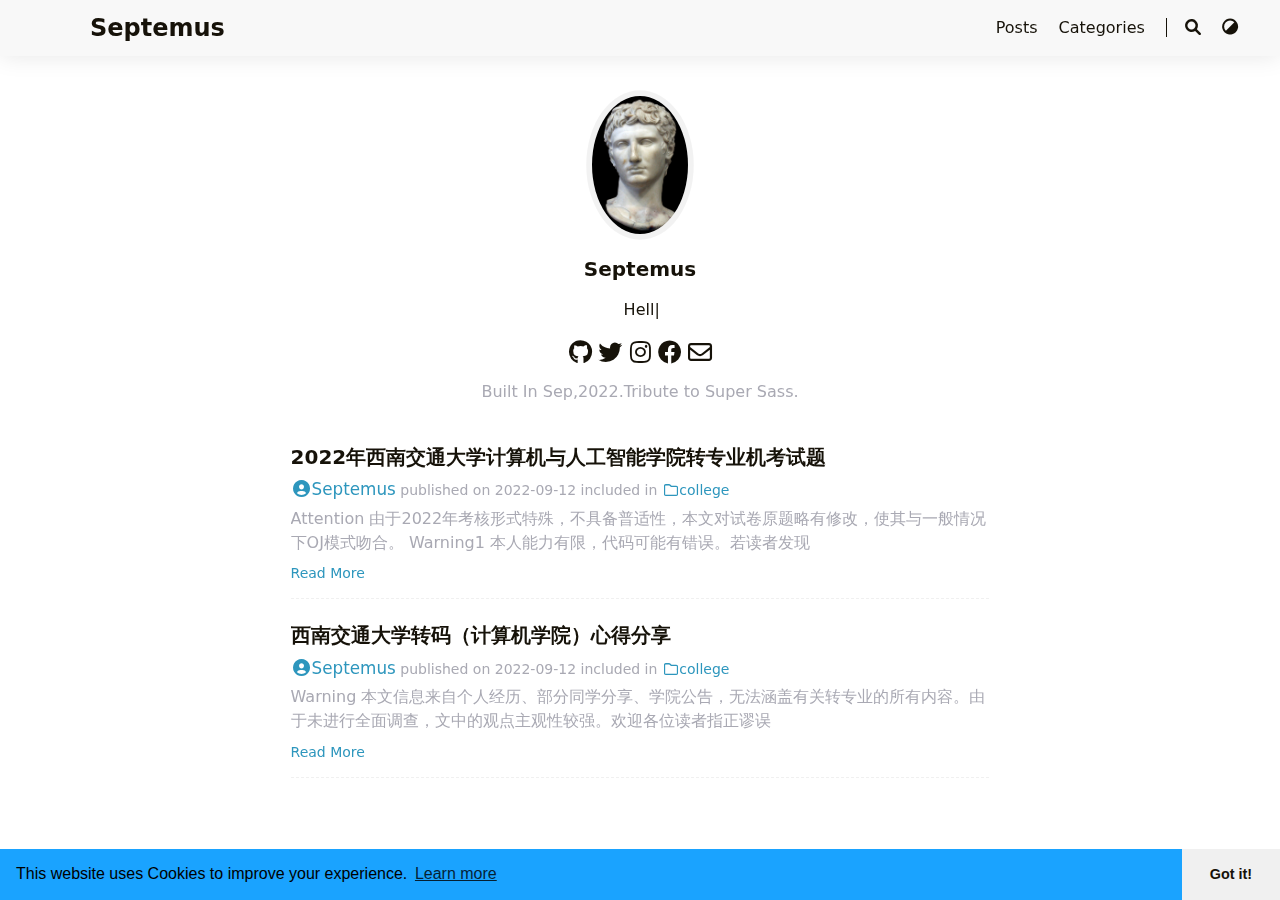
==== index.html @ 835632a3 "1" ====
<!DOCTYPE html>
<html lang="en">
    <head>
	<meta name="generator" content="Hugo 0.109.0">
        <meta charset="utf-8">
        <meta name="viewport" content="width=device-width, initial-scale=1">
        <meta name="robots" content="noodp" />
        <title>Septemus&#39;s Blog</title><meta name="Description" content="This is my cool site"><meta property="og:title" content="Septemus&#39;s Blog" />
<meta property="og:description" content="This is my cool site" />
<meta property="og:type" content="website" />
<meta property="og:url" content="http://example.org/" /><meta property="og:image" content="http://example.org/logo.png"/><meta property="og:site_name" content="Septemus" />
<meta name="twitter:card" content="summary_large_image"/>
<meta name="twitter:image" content="http://example.org/logo.png"/>

<meta name="twitter:title" content="Septemus&#39;s Blog"/>
<meta name="twitter:description" content="This is my cool site"/>
<meta name="application-name" content="My cool site">
<meta name="apple-mobile-web-app-title" content="My cool site"><meta name="theme-color" content="#ffffff"><meta name="msapplication-TileColor" content="#da532c"><link rel="shortcut icon" type="image/x-icon" href="/favicon.ico" />
        <link rel="icon" type="image/png" sizes="32x32" href="/favicon-32x32.png">
        <link rel="icon" type="image/png" sizes="16x16" href="/favicon-16x16.png"><link rel="apple-touch-icon" sizes="180x180" href="/apple-touch-icon.png"><link rel="mask-icon" href="/safari-pinned-tab.svg" color="#5bbad5"><link rel="manifest" href="/site.webmanifest"><link rel="canonical" href="http://example.org/" /><link rel="alternate" href="/index.xml" type="application/rss+xml" title="Septemus&#39;s Blog">
    <link rel="feed" href="/index.xml" type="application/rss+xml" title="Septemus&#39;s Blog"><link rel="stylesheet" href="/css/style.min.css"><link rel="preload" href="/lib/fontawesome-free/all.min.css" as="style" onload="this.onload=null;this.rel='stylesheet'">
        <noscript><link rel="stylesheet" href="/lib/fontawesome-free/all.min.css"></noscript><link rel="preload" href="/lib/animate/animate.min.css" as="style" onload="this.onload=null;this.rel='stylesheet'">
        <noscript><link rel="stylesheet" href="/lib/animate/animate.min.css"></noscript><script type="application/ld+json">
    {
        "@context": "http://schema.org",
        "@type": "WebSite",
        "url": "http:\/\/example.org\/","inLanguage": "en","author": {
                "@type": "Person",
                "name": "Septemus"
            },"description": "This is my cool site","name": "Septemus's Blog"
    }
    </script></head>
    <body data-header-desktop="fixed" data-header-mobile="auto"><script type="text/javascript">(window.localStorage && localStorage.getItem('theme') ? localStorage.getItem('theme') === 'dark' : ('auto' === 'auto' ? window.matchMedia('(prefers-color-scheme: dark)').matches : 'auto' === 'dark')) && document.body.setAttribute('theme', 'dark');</script>

        <div id="mask"></div><div class="wrapper"><header class="desktop" id="header-desktop">
    <div class="header-wrapper">
        <div class="header-title">
            <a href="/" title="Septemus&#39;s Blog">Septemus</a>
        </div>
        <div class="menu">
            <div class="menu-inner"><a class="menu-item" href="/posts/"> Posts </a><a class="menu-item" href="/categories/"> Categories </a><span class="menu-item delimiter"></span><span class="menu-item search" id="search-desktop">
                        <input type="text" placeholder="Search titles or contents..." id="search-input-desktop">
                        <a href="javascript:void(0);" class="search-button search-toggle" id="search-toggle-desktop" title="Search">
                            <i class="fas fa-search fa-fw" aria-hidden="true"></i>
                        </a>
                        <a href="javascript:void(0);" class="search-button search-clear" id="search-clear-desktop" title="Clear">
                            <i class="fas fa-times-circle fa-fw" aria-hidden="true"></i>
                        </a>
                        <span class="search-button search-loading" id="search-loading-desktop">
                            <i class="fas fa-spinner fa-fw fa-spin" aria-hidden="true"></i>
                        </span>
                    </span><a href="javascript:void(0);" class="menu-item theme-switch" title="Switch Theme">
                    <i class="fas fa-adjust fa-fw" aria-hidden="true"></i>
                </a></div>
        </div>
    </div>
</header><header class="mobile" id="header-mobile">
    <div class="header-container">
        <div class="header-wrapper">
            <div class="header-title">
                <a href="/" title="Septemus&#39;s Blog">Septemus</a>
            </div>
            <div class="menu-toggle" id="menu-toggle-mobile">
                <span></span><span></span><span></span>
            </div>
        </div>
        <div class="menu" id="menu-mobile"><div class="search-wrapper">
                    <div class="search mobile" id="search-mobile">
                        <input type="text" placeholder="Search titles or contents..." id="search-input-mobile">
                        <a href="javascript:void(0);" class="search-button search-toggle" id="search-toggle-mobile" title="Search">
                            <i class="fas fa-search fa-fw" aria-hidden="true"></i>
                        </a>
                        <a href="javascript:void(0);" class="search-button search-clear" id="search-clear-mobile" title="Clear">
                            <i class="fas fa-times-circle fa-fw" aria-hidden="true"></i>
                        </a>
                        <span class="search-button search-loading" id="search-loading-mobile">
                            <i class="fas fa-spinner fa-fw fa-spin" aria-hidden="true"></i>
                        </span>
                    </div>
                    <a href="javascript:void(0);" class="search-cancel" id="search-cancel-mobile">
                        Cancel
                    </a>
                </div><a class="menu-item" href="/posts/" title="">Posts</a><a class="menu-item" href="/categories/" title="">Categories</a><a href="javascript:void(0);" class="menu-item theme-switch" title="Switch Theme">
                <i class="fas fa-adjust fa-fw" aria-hidden="true"></i>
            </a></div>
    </div>
</header><div class="search-dropdown desktop">
        <div id="search-dropdown-desktop"></div>
    </div>
    <div class="search-dropdown mobile">
        <div id="search-dropdown-mobile"></div>
    </div><main class="main">
                <div class="container"><div class="page home" data-home="posts"><div class="home-profile"><div class="home-avatar"><a href="/posts/" title="Posts"><img
        class="lazyload"
        src="/svg/loading.min.svg"
        data-src="/images/Augustus.jpg"
        data-srcset="/images/Augustus.jpg, /images/Augustus.jpg 1.5x, /images/Augustus.jpg 2x"
        data-sizes="auto"
        alt="/images/Augustus.jpg"
        title="/images/Augustus.jpg" /></a></div><h1 class="home-title">Septemus</h1><div class="home-subtitle"><div id="id-1" class="typeit"></div></div><div class="links"><a href="https://github.com/Septemus" title="GitHub" target="_blank" rel="noopener noreffer me"><i class="fab fa-github fa-fw" aria-hidden="true"></i></a><a href="https://twitter.com/musketeerdt" title="Twitter" target="_blank" rel="noopener noreffer me"><i class="fab fa-twitter fa-fw" aria-hidden="true"></i></a><a href="https://www.instagram.com/musketeerdt2022" title="Instagram" target="_blank" rel="noopener noreffer me"><i class="fab fa-instagram fa-fw" aria-hidden="true"></i></a><a href="https://facebook.com/musketeerdt" title="facebook" target="_blank" rel="noopener noreffer me"><i class="fab fa-facebook fa-fw" aria-hidden="true"></i></a><a href="mailto:musketeerdt@gmail.com" title="Email" rel="me"><i class="far fa-envelope fa-fw" aria-hidden="true"></i></a></div><h3 class="home-disclaimer">Built In Sep,2022.Tribute to Super Sass.</h3></div>
<article class="single summary" itemscope itemtype="http://schema.org/Article"><h1 class="single-title" itemprop="name headline">
        <a href="/jikao/">2022年西南交通大学计算机与人工智能学院转专业机考试题</a>
    </h1><div class="post-meta"><span class="post-author"><a href="/" title="Author" rel="author" class="author"><i class="fas fa-user-circle fa-fw" aria-hidden="true"></i>Septemus</a></span>&nbsp;<span class="post-publish">published on <time datetime="2022-09-12">2022-09-12</time></span>&nbsp;<span class="post-category">included in <a href="/categories/college/"><i class="far fa-folder fa-fw" aria-hidden="true"></i>college</a></span></div><div class="content">Attention 由于2022年考核形式特殊，不具备普适性，本文对试卷原题略有修改，使其与一般情况下OJ模式吻合。 Warning1 本人能力有限，代码可能有错误。若读者发现</div><div class="post-footer">
        <a href="/jikao/">Read More</a></div>
</article><article class="single summary" itemscope itemtype="http://schema.org/Article"><h1 class="single-title" itemprop="name headline">
        <a href="/changemajor/">西南交通大学转码（计算机学院）心得分享</a>
    </h1><div class="post-meta"><span class="post-author"><a href="/" title="Author" rel="author" class="author"><i class="fas fa-user-circle fa-fw" aria-hidden="true"></i>Septemus</a></span>&nbsp;<span class="post-publish">published on <time datetime="2022-09-12">2022-09-12</time></span>&nbsp;<span class="post-category">included in <a href="/categories/college/"><i class="far fa-folder fa-fw" aria-hidden="true"></i>college</a></span></div><div class="content">Warning 本文信息来自个人经历、部分同学分享、学院公告，无法涵盖有关转专业的所有内容。由于未进行全面调查，文中的观点主观性较强。欢迎各位读者指正谬误</div><div class="post-footer">
        <a href="/changemajor/">Read More</a></div>
</article></div></div>
            </main><footer class="footer">
        <div class="footer-container"><div class="footer-line">Powered by <a href="https://gohugo.io/" target="_blank" rel="noopener noreffer" title="Hugo 0.109.0">Hugo</a> | Theme - <a href="https://github.com/dillonzq/LoveIt" target="_blank" rel="noopener noreffer" title="LoveIt 0.2.11"><i class="far fa-kiss-wink-heart fa-fw" aria-hidden="true"></i> LoveIt</a>
                </div><div class="footer-line" itemscope itemtype="http://schema.org/CreativeWork"><i class="far fa-copyright fa-fw" aria-hidden="true"></i><span itemprop="copyrightYear">2019 - 2023</span><span class="author" itemprop="copyrightHolder">&nbsp;<a href="/" target="_blank">Septemus</a></span>&nbsp;|&nbsp;<span class="license"><a rel="license external nofollow noopener noreffer" href="https://creativecommons.org/licenses/by-nc/4.0/" target="_blank">CC BY-NC 4.0</a></span></div>
        </div>
    </footer></div>

        <div id="fixed-buttons"><a href="#" id="back-to-top" class="fixed-button" title="Back to Top">
                <i class="fas fa-arrow-up fa-fw" aria-hidden="true"></i>
            </a><a href="#" id="view-comments" class="fixed-button" title="View Comments">
                <i class="fas fa-comment fa-fw" aria-hidden="true"></i>
            </a>
        </div><link rel="stylesheet" href="/lib/katex/katex.min.css"><link rel="stylesheet" href="/lib/cookieconsent/cookieconsent.min.css"><script type="text/javascript" src="/lib/autocomplete/autocomplete.min.js"></script><script type="text/javascript" src="/lib/lunr/lunr.min.js"></script><script type="text/javascript" src="/lib/lazysizes/lazysizes.min.js"></script><script type="text/javascript" src="/lib/clipboard/clipboard.min.js"></script><script type="text/javascript" src="/lib/sharer/sharer.min.js"></script><script type="text/javascript" src="/lib/typeit/index.umd.js"></script><script type="text/javascript" src="/lib/katex/katex.min.js"></script><script type="text/javascript" src="/lib/katex/contrib/auto-render.min.js"></script><script type="text/javascript" src="/lib/katex/contrib/copy-tex.min.js"></script><script type="text/javascript" src="/lib/katex/contrib/mhchem.min.js"></script><script type="text/javascript" src="/lib/cookieconsent/cookieconsent.min.js"></script><script type="text/javascript">window.config={"code":{"copyTitle":"Copy to clipboard","maxShownLines":50},"cookieconsent":{"content":{"dismiss":"Got it!","link":"Learn more","message":"This website uses Cookies to improve your experience."},"enable":true,"palette":{"button":{"background":"#f0f0f0"},"popup":{"background":"#1aa3ff"}},"theme":"edgeless"},"data":{"id-1":"Hello World!Thiss my new blog.Despt its simplicity,itll cmplt as time gos.Hope ull enjy ur time and fnd som cool stuf hre!"},"math":{"delimiters":[{"display":true,"left":"$$","right":"$$"},{"display":true,"left":"\\[","right":"\\]"},{"display":true,"left":"\\begin{equation}","right":"\\end{equation}"},{"display":true,"left":"\\begin{equation*}","right":"\\end{equation*}"},{"display":true,"left":"\\begin{align}","right":"\\end{align}"},{"display":true,"left":"\\begin{align*}","right":"\\end{align*}"},{"display":true,"left":"\\begin{alignat}","right":"\\end{alignat}"},{"display":true,"left":"\\begin{alignat*}","right":"\\end{alignat*}"},{"display":true,"left":"\\begin{gather}","right":"\\end{gather}"},{"display":true,"left":"\\begin{CD}","right":"\\end{CD}"},{"display":false,"left":"$","right":"$"},{"display":false,"left":"\\(","right":"\\)"}],"strict":false},"search":{"highlightTag":"em","lunrIndexURL":"/index.json","maxResultLength":10,"noResultsFound":"No results found","snippetLength":30,"type":"lunr"},"typeit":{"cursorChar":"|","cursorSpeed":1000,"data":{"id-1":["id-1"]},"duration":-1,"speed":100}};</script><script type="text/javascript" src="/js/theme.min.js"></script></body>
</html>
---- css/style.min.css ----
html{line-height:1.15;-webkit-text-size-adjust:100%}body{margin:0}main{display:block}h1{font-size:2em;margin:0.67em 0}hr{box-sizing:content-box;height:0;overflow:visible}pre{font-family:monospace, monospace;font-size:1em}a{background-color:transparent}abbr[title]{border-bottom:none;text-decoration:underline;text-decoration:underline dotted}b,strong{font-weight:bolder}code,kbd,samp{font-family:monospace, monospace;font-size:1em}small{font-size:80%}sub,sup{font-size:75%;line-height:0;position:relative;vertical-align:baseline}sub{bottom:-0.25em}sup{top:-0.5em}img{border-style:none}button,input,optgroup,select,textarea{font-family:inherit;font-size:100%;line-height:1.15;margin:0}button,input{overflow:visible}button,select{text-transform:none}button,[type="button"],[type="reset"],[type="submit"]{-webkit-appearance:button}button::-moz-focus-inner,[type="button"]::-moz-focus-inner,[type="reset"]::-moz-focus-inner,[type="submit"]::-moz-focus-inner{border-style:none;padding:0}button:-moz-focusring,[type="button"]:-moz-focusring,[type="reset"]:-moz-focusring,[type="submit"]:-moz-focusring{outline:1px dotted ButtonText}fieldset{padding:0.35em 0.75em 0.625em}legend{box-sizing:border-box;color:inherit;display:table;max-width:100%;padding:0;white-space:normal}progress{vertical-align:baseline}textarea{overflow:auto}[type="checkbox"],[type="radio"]{box-sizing:border-box;padding:0}[type="number"]::-webkit-inner-spin-button,[type="number"]::-webkit-outer-spin-button{height:auto}[type="search"]{-webkit-appearance:textfield;outline-offset:-2px}[type="search"]::-webkit-search-decoration{-webkit-appearance:none}::-webkit-file-upload-button{-webkit-appearance:button;font:inherit}details{display:block}summary{display:list-item}template{display:none}[hidden]{display:none}@font-face{font-family:Emoji;src:local("Apple Color Emoji"),local("Segoe UI Emoji"),local("Segoe UI Symbol"),local("Noto Color Emoji");unicode-range:U+1F000-1F644, U+203C-3299}:root{--global-font-family: system-ui, -apple-system, Segoe UI, Roboto, Emoji, Helvetica, Arial, sans-serif;--global-font-size: 16px;--global-font-weight: 400;--global-line-height: 1.5rem;--header-height: 3.5rem;--header-title-font-family: system-ui, -apple-system, Segoe UI, Roboto, Emoji, Helvetica, Arial, sans-serif;--header-title-font-size: 1.5rem;--toc-title-font-size: 1.2rem;--toc-content-font-size: 1rem;--code-font-family: "Source Code Pro", Menlo, Monaco, Consolas, "Liberation Mono", "Courier New", monospace;--code-font-size: .875rem}html{font-family:var(--global-font-family);font-weight:var(--global-font-weight);font-display:swap;font-size:var(--global-font-size);line-height:var(--global-line-height);width:100%;scroll-behavior:smooth}html main [id]{scroll-margin-top:calc(var(--header-height) + .5rem)}html h1{line-height:125%}::-webkit-scrollbar{width:.5rem;height:.5rem}::-webkit-scrollbar-thumb{background-color:#87878d}::-webkit-scrollbar-thumb:hover{background-color:#a9a9b3}::selection{background-color:rgba(53,166,247,0.25)}[theme=dark] ::selection{background-color:rgba(50,112,194,0.4)}body{background-color:#fff;color:#161209;word-wrap:break-word;overflow-wrap:break-word;scrollbar-color:auto}body[theme=dark]{color:#a9a9b3;background-color:#292a2d}a,a::before,a::after{text-decoration:none;color:#161209}[theme=dark] a,[theme=dark] a::before,[theme=dark] a::after{color:#a9a9b3}a:active,a:hover{color:#2d96bd}[theme=dark] a:active,[theme=dark] a:hover{color:#fff}#mask{background-repeat:no-repeat;background-position:center;position:fixed;top:0;left:0;width:100%;height:100%;z-index:-1;background-color:rgba(0,0,0,0)}.blur #mask{z-index:100;background-color:rgba(0,0,0,0.25)}img.lazyload,img.lazyloading{-o-object-fit:scale-down;object-fit:scale-down;font-family:"object-fit: scale-down;"}img.lazyloaded{-o-object-fit:contain;object-fit:contain;font-family:"object-fit: contain;"}svg.icon{display:inline-block;width:1.25em;height:1em;text-align:center}svg.icon path{fill:currentColor}img.emoji{height:1em;width:1em;margin:0 .05em 0 .1em;vertical-align:-.1em}.details .details-summary:hover{cursor:pointer}.details i.details-icon{color:#a9a9b3;-webkit-transition:transform 0.2s ease;-moz-transition:transform 0.2s ease;-o-transition:transform 0.2s ease;transition:transform 0.2s ease}[theme=dark] .details i.details-icon{color:#5d5d5f}.details .details-content{max-height:0;overflow-y:hidden;-webkit-transition:max-height 0.8s cubic-bezier(0, 1, 0, 1) -0.1s;-moz-transition:max-height 0.8s cubic-bezier(0, 1, 0, 1) -0.1s;-o-transition:max-height 0.8s cubic-bezier(0, 1, 0, 1) -0.1s;transition:max-height 0.8s cubic-bezier(0, 1, 0, 1) -0.1s}.details.open i.details-icon{-webkit-transform:rotate(90deg);-ms-transform:rotate(90deg);-o-transform:rotate(90deg);transform:rotate(90deg)}.details.open .details-content{max-height:10000px;-webkit-transition:max-height 0.8s cubic-bezier(0.5, 0, 1, 0) 0s;-moz-transition:max-height 0.8s cubic-bezier(0.5, 0, 1, 0) 0s;-o-transition:max-height 0.8s cubic-bezier(0.5, 0, 1, 0) 0s;transition:max-height 0.8s cubic-bezier(0.5, 0, 1, 0) 0s}#fixed-buttons{display:none}.fixed-button{display:none;z-index:100;position:fixed;right:1.5rem;font-size:1rem;line-height:1.3rem;padding:.6rem .6rem;color:#a9a9b3;background:#f8f8f8;-webkit-border-radius:2rem;-moz-border-radius:2rem;border-radius:2rem;-webkit-transition:color 0.4s ease;-moz-transition:color 0.4s ease;-o-transition:color 0.4s ease;transition:color 0.4s ease}.blur .fixed-button{-webkit-filter:blur(1.5px);filter:blur(1.5px)}.fixed-button:hover,.fixed-button:active{color:#161209;cursor:pointer}.fixed-button:active,.fixed-button:focus,.fixed-button:hover{outline:none}[theme=dark] .fixed-button{color:#5d5d5f;background:#252627}[theme=dark] .fixed-button:hover,[theme=dark] .fixed-button:active{color:#a9a9b3}#back-to-top{display:block;bottom:1.5rem}#view-comments{bottom:4.5rem}.cc-window.cc-banner .cc-btn{color:#161209}.cc-window.cc-banner .cc-btn:hover,.cc-window.cc-banner .cc-btn:focus{background-color:#ccc}[theme=dark] .cc-window.cc-banner .cc-btn{color:#161209}[theme=dark] .cc-window.cc-banner .cc-btn:hover,[theme=dark] .cc-window.cc-banner .cc-btn:focus{background-color:#fff}.wrapper{display:flex;flex-direction:column;min-height:100vh;width:100%}.wrapper main{flex:1 0 auto}.wrapper main .container{padding:0 1rem}.page{position:relative;max-width:800px;width:60%;margin:0 auto}[data-header-desktop] .page{padding-top:var(--header-height)}[data-header-desktop=normal] .page{padding-top:0}.blur .page{-webkit-filter:blur(1.5px);filter:blur(1.5px)}.toc .toc-title{font-size:var(--toc-title-font-size);font-weight:bold;text-transform:uppercase}.toc .toc-content{font-size:var(--toc-content-font-size)}.toc .toc-content ul{text-indent:-0.85rem;padding-left:.8rem;list-style:none}.toc .toc-content ul a:first-child::before{content:"|";font-weight:bolder;margin-right:.5rem;color:#2d96bd}[theme=dark] .toc .toc-content ul a:first-child::before{color:#55bde2}.toc .toc-content ul ul{padding-left:1.5rem}.toc ruby{background:#f5f5f5}.toc ruby rt{color:#a9a9b3}[theme=dark] .toc ruby{background:#272C34}[theme=dark] .toc ruby rt{color:#5d5d5f}#toc-auto{display:block;position:absolute;width:10000px;max-width:0;padding:0 .8rem;border-left:4px solid #f0f0f0;word-wrap:break-word;overflow-wrap:break-word;box-sizing:border-box;top:10rem;left:0;visibility:hidden}[data-header-desktop=normal] #toc-auto{top:5rem}.blur #toc-auto{-webkit-filter:blur(1.5px);filter:blur(1.5px)}[theme=dark] #toc-auto{border-left-color:#363636}#toc-auto .toc-title{margin:.8rem 0}#toc-auto .toc-content.always-active ul{display:block}#toc-auto .toc-content>nav>ul{margin:.625rem 0}#toc-auto .toc-content ul ul{display:none}#toc-auto .toc-content ul .has-active>ul{display:block}#toc-auto .toc-content a.active{font-weight:bold;color:#2d96bd}[theme=dark] #toc-auto .toc-content a.active{color:#55bde2}#toc-auto .toc-content a.active::before{color:#ef3982}[theme=dark] #toc-auto .toc-content a.active::before{color:#bdebfc}#toc-static{display:none;margin:.8rem 0}#toc-static[data-kept=true]{display:block}#toc-static .toc-title{display:flex;justify-content:space-between;line-height:2em;padding:0 .75rem;background:#e6e6e6}[theme=dark] #toc-static .toc-title{background:#1a1d23}#toc-static .toc-content{background-color:#f5f5f5}#toc-static .toc-content>nav>ul{margin:0;padding:.4rem 1rem .4rem 1.8rem}[theme=dark] #toc-static .toc-content{background-color:#272C34}#toc-static.open .toc-title{background:#ededed}[theme=dark] #toc-static.open .toc-title{background:#20252b}.single .single-title{margin:2rem 0 .5rem;font-size:1.6rem;font-weight:bold;line-height:140%}.single .single-subtitle{margin:.5rem 0;font-size:1.2rem;font-weight:normal;line-height:100%}.single .post-meta{font-size:.875rem;color:#a9a9b3}.single .post-meta span{display:inline-block}[theme=dark] .single .post-meta{color:#5d5d5f}.single .post-meta a,.single .post-meta a::before,.single .post-meta a::after{text-decoration:none;color:#2d96bd}[theme=dark] .single .post-meta a,[theme=dark] .single .post-meta a::before,[theme=dark] .single .post-meta a::after{color:#a9a9b3}.single .post-meta a:active,.single .post-meta a:hover{color:#ef3982}[theme=dark] .single .post-meta a:active,[theme=dark] .single .post-meta a:hover{color:#fff}.single .post-meta .author{font-size:1.05rem}.single .featured-image{margin:.5rem 0 1rem 0}.single .featured-image img{display:block;max-width:100%;height:auto;margin:0 auto;overflow:hidden}.single .featured-image img.lazyloaded{width:100%}.single .content>h2{font-size:1.5rem}.single .content>h2 code{font-size:1.25rem}.single .content>h3{font-size:1.375rem}.single .content>h3 code{font-size:1.125rem}.single .content>h4{font-size:1.25rem}.single .content>h4 code{font-size:1rem}.single .content>h5{font-size:1.125rem}.single .content>h6{font-size:1rem}.single .content h2,.single .content h3,.single .content h4,.single .content h5,.single .content h6{font-weight:bold;margin:1.2rem 0}[theme=dark] .single .content h2,[theme=dark] .single .content h3,[theme=dark] .single .content h4,[theme=dark] .single .content h5,[theme=dark] .single .content h6{font-weight:bolder}.single .content>h2>.header-mark::before,.single .content>h3>.header-mark::before,.single .content>h4>.header-mark::before,.single .content>h5>.header-mark::before,.single .content>h6>.header-mark::before{content:"|";margin-right:.3125rem;color:#2d96bd}[theme=dark] .single .content>h2>.header-mark::before,[theme=dark] .single .content>h3>.header-mark::before,[theme=dark] .single .content>h4>.header-mark::before,[theme=dark] .single .content>h5>.header-mark::before,[theme=dark] .single .content>h6>.header-mark::before{color:#55bde2}.single .content>h2>.header-mark::before{content:"#"}.single .content p{margin:.5rem 0}.single .content b,.single .content strong{font-weight:bold}[theme=dark] .single .content b,[theme=dark] .single .content strong{color:#ddd}.single .content a,.single .content a::before,.single .content a::after{text-decoration:none;color:#2d96bd}[theme=dark] .single .content a,[theme=dark] .single .content a::before,[theme=dark] .single .content a::after{color:#55bde2}.single .content a:active,.single .content a:hover{color:#ef3982}[theme=dark] .single .content a:active,[theme=dark] .single .content a:hover{color:#bdebfc}.single .content a{word-wrap:break-word;overflow-wrap:break-word}[theme=dark] .single .content a b,[theme=dark] .single .content a strong{color:#55bde2}.single .content [theme=dark] a:hover b,.single .content [theme=dark] a:hover strong{color:#bdebfc}.single .content ul,.single .content ol{margin:.5rem 0;padding-left:2.5rem}.single .content ul{list-style-type:disc}.single .content ruby{background:#f5f5f5}.single .content ruby rt{color:#a9a9b3}[theme=dark] .single .content ruby{background:#272C34}[theme=dark] .single .content ruby rt{color:#5d5d5f}.single .content .table-wrapper{overflow-x:auto}.single .content .table-wrapper::-webkit-scrollbar{background-color:#fff}[theme=dark] .single .content .table-wrapper::-webkit-scrollbar{background-color:#272c34}.single .content .table-wrapper>table{width:100%;max-width:100%;margin:.625rem 0;border-spacing:0;background:#fff;border-collapse:collapse}[theme=dark] .single .content .table-wrapper>table{background:#272c34}.single .content .table-wrapper>table thead{background:#ededed}[theme=dark] .single .content .table-wrapper>table thead{background-color:#20252b}.single .content .table-wrapper>table th,.single .content .table-wrapper>table td{padding:.3rem 1rem;border:1px solid #e8e8e8}[theme=dark] .single .content .table-wrapper>table th,[theme=dark] .single .content .table-wrapper>table td{border-color:#1c2025}.single .content img{max-width:100%;min-height:1em}.single .content figure{margin:.5rem;text-align:center}.single .content figure .image-caption:not(:empty){min-width:20%;max-width:80%;display:inline-block;padding:.5rem;margin:0 auto;font-size:.875rem;color:#969696}.single .content figure img{display:block;width:100%;height:auto;margin:0 auto;overflow:hidden}.single .content blockquote{display:block;border-left:0.5rem solid #6bd6fd;background-color:rgba(107,214,253,0.2);padding:.25rem .75rem;margin:1rem 0}[theme=dark] .single .content blockquote{border-left-color:#59c5ec;background-color:rgba(89,197,236,0.2)}.single .content .footnotes{color:#a9a9b3}[theme=dark] .single .content .footnotes{color:#5d5d5f}.single .content .footnotes p{margin:.25rem 0}.single .content code{display:inline-block;max-width:100%;padding:0 .4rem;word-wrap:break-word;overflow-wrap:break-word;-webkit-line-break:anywhere;-ms-line-break:anywhere;line-break:anywhere;font-size:var(--code-font-size);font-family:var(--code-font-family);color:#E74C3C}[theme=dark] .single .content code{color:#E5BF78}.single .content pre{margin:0;padding:.25rem 0 .25rem .5rem;-moz-tab-size:4;-o-tab-size:4;tab-size:4}.single .content pre code{padding:0}.single .content pre img{min-height:1em;max-height:1.2em;vertical-align:text-bottom}.single .content code,.single .content pre,.single .content .highlight table,.single .content .highlight tr,.single .content .highlight td{background:#f5f5f5 !important}[theme=dark] .single .content code,[theme=dark] .single .content pre,[theme=dark] .single .content .highlight table,[theme=dark] .single .content .highlight tr,[theme=dark] .single .content .highlight td{background:#272C34 !important}.single .content .highlight{font-family:var(--code-font-family);font-size:var(--code-font-size);line-height:1.4em;margin:.5rem 0}.single .content .highlight .table-wrapper>table,.single .content .highlight .table-wrapper>table thead,.single .content .highlight .table-wrapper>table tr,.single .content .highlight .table-wrapper>table td{margin:0;padding:0;border:none !important}.single .content .highlight .table-wrapper>table span.c,.single .content .highlight .table-wrapper>table thead span.c,.single .content .highlight .table-wrapper>table tr span.c,.single .content .highlight .table-wrapper>table td span.c{white-space:nowrap}.single .content .highlight>.chroma{position:relative}.single .content .highlight>.chroma .code-header{display:flex;justify-content:space-between;align-items:center;box-sizing:border-box;width:100%;font-family:var(--global-font-family);font-weight:bold;color:#9c9c9c;background:#e1e1e1}[theme=dark] .single .content .highlight>.chroma .code-header{color:#b1b0b0;background:#1a1d23}.single .content .highlight>.chroma .code-header:hover{cursor:pointer}.single .content .highlight>.chroma .code-header .code-title{width:100%;padding:.4rem}.single .content .highlight>.chroma .code-header .code-title::after{padding-left:.2rem;content:"Code"}.single .content .highlight>.chroma .code-header.language-bash .code-title::after{content:"Bash"}.single .content .highlight>.chroma .code-header.language-c .code-title::after{content:"C"}.single .content .highlight>.chroma .code-header.language-cs .code-title::after{content:"C#"}.single .content .highlight>.chroma .code-header.language-cpp .code-title::after{content:"C++"}.single .content .highlight>.chroma .code-header.language-clojure .code-title::after{content:"Clojure"}.single .content .highlight>.chroma .code-header.language-coffeescript .code-title::after{content:"CoffeeScript"}.single .content .highlight>.chroma .code-header.language-css .code-title::after{content:"CSS"}.single .content .highlight>.chroma .code-header.language-dart .code-title::after{content:"Dart"}.single .content .highlight>.chroma .code-header.language-diff .code-title::after{content:"Diff"}.single .content .highlight>.chroma .code-header.language-erlang .code-title::after{content:"Erlang"}.single .content .highlight>.chroma .code-header.language-go .code-title::after{content:"Go"}.single .content .highlight>.chroma .code-header.language-go-html-template .code-title::after{content:"Go HTML Template"}.single .content .highlight>.chroma .code-header.language-groovy .code-title::after{content:"Groovy"}.single .content .highlight>.chroma .code-header.language-haskell .code-title::after{content:"Haskell"}.single .content .highlight>.chroma .code-header.language-html .code-title::after{content:"HTML"}.single .content .highlight>.chroma .code-header.language-http .code-title::after{content:"HTTP"}.single .content .highlight>.chroma .code-header.language-xml .code-title::after{content:"XML"}.single .content .highlight>.chroma .code-header.language-java .code-title::after{content:"Java"}.single .content .highlight>.chroma .code-header.language-js .code-title::after{content:"JavaScript"}.single .content .highlight>.chroma .code-header.language-javascript .code-title::after{content:"JavaScript"}.single .content .highlight>.chroma .code-header.language-json .code-title::after{content:"JSON"}.single .content .highlight>.chroma .code-header.language-kotlin .code-title::after{content:"Kotlin"}.single .content .highlight>.chroma .code-header.language-latex .code-title::after{content:"LaTeX"}.single .content .highlight>.chroma .code-header.language-less .code-title::after{content:"Less"}.single .content .highlight>.chroma .code-header.language-lisp .code-title::after{content:"Lisp"}.single .content .highlight>.chroma .code-header.language-lua .code-title::after{content:"Lua"}.single .content .highlight>.chroma .code-header.language-makefile .code-title::after{content:"Makefile"}.single .content .highlight>.chroma .code-header.language-markdown .code-title::after{content:"Markdown"}.single .content .highlight>.chroma .code-header.language-matlab .code-title::after{content:"Matlab"}.single .content .highlight>.chroma .code-header.language-objectivec .code-title::after{content:"Objective-C"}.single .content .highlight>.chroma .code-header.language-php .code-title::after{content:"PHP"}.single .content .highlight>.chroma .code-header.language-perl .code-title::after{content:"Perl"}.single .content .highlight>.chroma .code-header.language-powershell .code-title::after{content:"PowerShell"}.single .content .highlight>.chroma .code-header.language-posh .code-title::after{content:"PowerShell"}.single .content .highlight>.chroma .code-header.language-pwsh .code-title::after{content:"PowerShell"}.single .content .highlight>.chroma .code-header.language-python .code-title::after{content:"Python"}.single .content .highlight>.chroma .code-header.language-r .code-title::after{content:"R"}.single .content .highlight>.chroma .code-header.language-ruby .code-title::after{content:"Ruby"}.single .content .highlight>.chroma .code-header.language-rust .code-title::after{content:"Rust"}.single .content .highlight>.chroma .code-header.language-scala .code-title::after{content:"Scala"}.single .content .highlight>.chroma .code-header.language-scss .code-title::after{content:"Scss"}.single .content .highlight>.chroma .code-header.language-shell .code-title::after{content:"Shell"}.single .content .highlight>.chroma .code-header.language-sql .code-title::after{content:"SQL"}.single .content .highlight>.chroma .code-header.language-swift .code-title::after{content:"Swift"}.single .content .highlight>.chroma .code-header.language-tex .code-title::after{content:"TeX"}.single .content .highlight>.chroma .code-header.language-toml .code-title::after{content:"TOML"}.single .content .highlight>.chroma .code-header.language-ts .code-title::after{content:"TypeScript"}.single .content .highlight>.chroma .code-header.language-typescript .code-title::after{content:"TypeScript"}.single .content .highlight>.chroma .code-header.language-vue .code-title::after{content:"Vue"}.single .content .highlight>.chroma .code-header.language-yml .code-title::after{content:"YAML"}.single .content .highlight>.chroma .code-header.language-yaml .code-title::after{content:"YAML"}.single .content .highlight>.chroma .lntd:first-child{min-width:1.6rem;text-align:right}.single .content .highlight>.chroma .lntd:last-child{width:100%}.single .content .highlight>.chroma .lntd:last-child pre{min-width:-webkit-max-content;min-width:-moz-max-content;min-width:intrinsic;min-width:max-content}.single .content .highlight>.chroma .ln{padding-right:.75rem}.single .content .highlight>.chroma .hl{display:block;background-color:#dcdcdc}[theme=dark] .single .content .highlight>.chroma .hl{background-color:#1c2025}.single .content .highlight>.chroma .ln,.single .content .highlight>.chroma .lnt{color:#a9a9b3}[theme=dark] .single .content .highlight>.chroma .ln,[theme=dark] .single .content .highlight>.chroma .lnt{color:#5d5d5f}.single .content .highlight>.chroma .arrow{padding:0 .2rem;-webkit-transition:transform 0.2s ease;-moz-transition:transform 0.2s ease;-o-transition:transform 0.2s ease;transition:transform 0.2s ease}.single .content .highlight>.chroma .ellipses{padding:.4rem}.single .content .highlight>.chroma .copy{display:none;padding:.4rem}.single .content .highlight>.chroma .copy:hover{cursor:pointer;color:#2d96bd}[theme=dark] .single .content .highlight>.chroma .copy:hover{color:#fff}.single .content .highlight>.chroma .table-wrapper{max-height:0;overflow-y:hidden;-webkit-transition:max-height 0.8s cubic-bezier(0, 1, 0, 1) -0.1s;-moz-transition:max-height 0.8s cubic-bezier(0, 1, 0, 1) -0.1s;-o-transition:max-height 0.8s cubic-bezier(0, 1, 0, 1) -0.1s;transition:max-height 0.8s cubic-bezier(0, 1, 0, 1) -0.1s}.single .content .highlight>.chroma.open .code-header{background:#ededed}[theme=dark] .single .content .highlight>.chroma.open .code-header{background:#20252b}.single .content .highlight>.chroma.open .table-wrapper{max-height:10000px;-webkit-transition:max-height 0.8s cubic-bezier(0.5, 0, 1, 0) 0s;-moz-transition:max-height 0.8s cubic-bezier(0.5, 0, 1, 0) 0s;-o-transition:max-height 0.8s cubic-bezier(0.5, 0, 1, 0) 0s;transition:max-height 0.8s cubic-bezier(0.5, 0, 1, 0) 0s}.single .content .highlight>.chroma.open .arrow{-webkit-transform:rotate(90deg);-ms-transform:rotate(90deg);-o-transform:rotate(90deg);transform:rotate(90deg)}.single .content .highlight>.chroma.open .ellipses{display:none}.single .content .highlight>.chroma.open .copy{display:inline}.single .content .highlight .c,.single .content .highlight .ch,.single .content .highlight .cm,.single .content .highlight .c1,.single .content .highlight .cs,.single .content .highlight .cp,.single .content .highlight .cpf{font-style:italic}.single .content .highlight .gl{text-decoration:underline}.single .content .highlight .p{color:#a9a9b3}.single .content .highlight .k{color:#b501a9}.single .content .highlight .kc{color:#b501a9}.single .content .highlight .kd{color:#b501a9}.single .content .highlight .kn{color:#b501a9}.single .content .highlight .kp{color:#b501a9}.single .content .highlight .kr{color:#b501a9}.single .content .highlight .kt{color:#b501a9}.single .content .highlight .n{color:#333}.single .content .highlight .na{color:#2b77fa}.single .content .highlight .nb{color:#f74840}.single .content .highlight .bp{color:#f74840}.single .content .highlight .nc{color:#cb8100}.single .content .highlight .no{color:#2b77fa}.single .content .highlight .nd{color:#0086c1}.single .content .highlight .ni{color:#2b77fa}.single .content .highlight .ne{color:#2b77fa}.single .content .highlight .nf{color:#2b77fa}.single .content .highlight .fm{color:#1ccad6}.single .content .highlight .nl{color:#2b77fa}.single .content .highlight .nn{color:#2b77fa}.single .content .highlight .nx{color:#333}.single .content .highlight .py{color:#2b77fa}.single .content .highlight .nt{color:#2b77fa}.single .content .highlight .nv{color:#2b77fa}.single .content .highlight .vc{color:#2b77fa}.single .content .highlight .vg{color:#2b77fa}.single .content .highlight .vi{color:#2b77fa}.single .content .highlight .vm{color:#2b77fa}.single .content .highlight .l{color:#2aa198}.single .content .highlight .ld{color:#2aa198}.single .content .highlight .s{color:#24a443}.single .content .highlight .sa{color:#24a443}.single .content .highlight .sb{color:#24a443}.single .content .highlight .sc{color:#24a443}.single .content .highlight .dl{color:#24a443}.single .content .highlight .sd{color:#24a443}.single .content .highlight .s2{color:#24a443}.single .content .highlight .se{color:#24a443}.single .content .highlight .sh{color:#24a443}.single .content .highlight .si{color:#24a443}.single .content .highlight .sx{color:#24a443}.single .content .highlight .sr{color:#24a443}.single .content .highlight .s1{color:#24a443}.single .content .highlight .ss{color:#24a443}.single .content .highlight .m{color:#e2893c}.single .content .highlight .mb{color:#e2893c}.single .content .highlight .mf{color:#e2893c}.single .content .highlight .mh{color:#e2893c}.single .content .highlight .mi{color:#e2893c}.single .content .highlight .il{color:#e2893c}.single .content .highlight .mo{color:#e2893c}.single .content .highlight .o{color:#f19b04}.single .content .highlight .ow{color:#b501a9}.single .content .highlight .c{color:#a0a1a8}.single .content .highlight .ch{color:#a0a1a8}.single .content .highlight .cm{color:#a0a1a8}.single .content .highlight .c1{color:#a0a1a8}.single .content .highlight .cs{color:#a0a1a8}.single .content .highlight .cp{color:#a0a1a8}.single .content .highlight .cpf{color:#a0a1a8}.single .content .highlight .g{color:#e72d40}.single .content .highlight .gd{color:#e72d40}.single .content .highlight .ge{color:#e72d40}.single .content .highlight .gr{color:#e72d40}.single .content .highlight .gh{color:#e72d40}.single .content .highlight .gi{color:#e72d40}.single .content .highlight .go{color:#e72d40}.single .content .highlight .gp{color:#e72d40}.single .content .highlight .gs{color:#e72d40}.single .content .highlight .gu{color:#e72d40}.single .content .highlight .gt{color:#e72d40}.single .content .highlight .w{color:#bbb}[theme=dark] .single .content .highlight .p{color:#a9a9b3}[theme=dark] .single .content .highlight .k{color:#d371e3}[theme=dark] .single .content .highlight .kc{color:#d371e3}[theme=dark] .single .content .highlight .kd{color:#d371e3}[theme=dark] .single .content .highlight .kn{color:#d371e3}[theme=dark] .single .content .highlight .kp{color:#d371e3}[theme=dark] .single .content .highlight .kr{color:#d371e3}[theme=dark] .single .content .highlight .kt{color:#d371e3}[theme=dark] .single .content .highlight .n{color:#a9b2c0}[theme=dark] .single .content .highlight .na{color:#41b0f5}[theme=dark] .single .content .highlight .nb{color:#19b9c4}[theme=dark] .single .content .highlight .bp{color:#ecbf6f}[theme=dark] .single .content .highlight .nc{color:#ecbf6f}[theme=dark] .single .content .highlight .no{color:#41b0f5}[theme=dark] .single .content .highlight .nd{color:#ecbf6f}[theme=dark] .single .content .highlight .ni{color:#41b0f5}[theme=dark] .single .content .highlight .ne{color:#41b0f5}[theme=dark] .single .content .highlight .nf{color:#41b0f5}[theme=dark] .single .content .highlight .fm{color:#19b9c4}[theme=dark] .single .content .highlight .nl{color:#41b0f5}[theme=dark] .single .content .highlight .nn{color:#41b0f5}[theme=dark] .single .content .highlight .nx{color:#a9a9b3}[theme=dark] .single .content .highlight .py{color:#41b0f5}[theme=dark] .single .content .highlight .nt{color:#41b0f5}[theme=dark] .single .content .highlight .nv{color:#41b0f5}[theme=dark] .single .content .highlight .vc{color:#41b0f5}[theme=dark] .single .content .highlight .vg{color:#41b0f5}[theme=dark] .single .content .highlight .vi{color:#41b0f5}[theme=dark] .single .content .highlight .vm{color:#41b0f5}[theme=dark] .single .content .highlight .l{color:#2aa198}[theme=dark] .single .content .highlight .ld{color:#2aa198}[theme=dark] .single .content .highlight .s{color:#8cc570}[theme=dark] .single .content .highlight .sa{color:#8cc570}[theme=dark] .single .content .highlight .sb{color:#8cc570}[theme=dark] .single .content .highlight .sc{color:#8cc570}[theme=dark] .single .content .highlight .dl{color:#8cc570}[theme=dark] .single .content .highlight .sd{color:#8cc570}[theme=dark] .single .content .highlight .s2{color:#8cc570}[theme=dark] .single .content .highlight .se{color:#8cc570}[theme=dark] .single .content .highlight .sh{color:#8cc570}[theme=dark] .single .content .highlight .si{color:#8cc570}[theme=dark] .single .content .highlight .sx{color:#8cc570}[theme=dark] .single .content .highlight .sr{color:#8cc570}[theme=dark] .single .content .highlight .s1{color:#8cc570}[theme=dark] .single .content .highlight .ss{color:#8cc570}[theme=dark] .single .content .highlight .m{color:#db985c}[theme=dark] .single .content .highlight .mb{color:#db985c}[theme=dark] .single .content .highlight .mf{color:#db985c}[theme=dark] .single .content .highlight .mh{color:#db985c}[theme=dark] .single .content .highlight .mi{color:#db985c}[theme=dark] .single .content .highlight .il{color:#db985c}[theme=dark] .single .content .highlight .mo{color:#db985c}[theme=dark] .single .content .highlight .o{color:#ecbf6f}[theme=dark] .single .content .highlight .ow{color:#d371e3}[theme=dark] .single .content .highlight .c{color:#7e848f}[theme=dark] .single .content .highlight .ch{color:#7e848f}[theme=dark] .single .content .highlight .cm{color:#7e848f}[theme=dark] .single .content .highlight .c1{color:#7e848f}[theme=dark] .single .content .highlight .cs{color:#7e848f}[theme=dark] .single .content .highlight .cp{color:#7e848f}[theme=dark] .single .content .highlight .cpf{color:#7e848f}[theme=dark] .single .content .highlight .g{color:#f16372}[theme=dark] .single .content .highlight .gd{color:#f16372}[theme=dark] .single .content .highlight .ge{color:#f16372}[theme=dark] .single .content .highlight .gr{color:#f16372}[theme=dark] .single .content .highlight .gh{color:#f16372}[theme=dark] .single .content .highlight .gi{color:#f16372}[theme=dark] .single .content .highlight .go{color:#f16372}[theme=dark] .single .content .highlight .gp{color:#f16372}[theme=dark] .single .content .highlight .gs{color:#f16372}[theme=dark] .single .content .highlight .gu{color:#f16372}[theme=dark] .single .content .highlight .gt{color:#f16372}[theme=dark] .single .content .highlight .w{color:#bbb}.single .content .gist{font-family:var(--code-font-family);font-size:var(--code-font-size)}.single .content .gist .table-wrapper>table,.single .content .gist .table-wrapper>table thead,.single .content .gist .table-wrapper>table tr,.single .content .gist .table-wrapper>table td{margin:0;padding:0;border:none !important}.single .content .gist .gist-file,.single .content .gist .gist-data,.single .content .gist .gist-meta{border:none}.single .content .gist .gist-meta{padding:.4rem .8rem;background-color:#e8e8e8}.single .content .gist .gist-meta a,.single .content .gist .gist-meta a::before,.single .content .gist .gist-meta a::after{text-decoration:none;color:#2d96bd}[theme=dark] .single .content .gist .gist-meta a,[theme=dark] .single .content .gist .gist-meta a::before,[theme=dark] .single .content .gist .gist-meta a::after{color:#55bde2}.single .content .gist .gist-meta a:active,.single .content .gist .gist-meta a:hover{color:#ef3982}[theme=dark] .single .content .gist .gist-meta a:active,[theme=dark] .single .content .gist .gist-meta a:hover{color:#bdebfc}[theme=dark] .single .content .gist .gist-meta{background-color:#1c2025}[theme=dark] .single .content .gist .highlight{background:#141414}[theme=dark] .single .content .gist .blob-num,[theme=dark] .single .content .gist .blob-code-inner,[theme=dark] .single .content .gist .highlight,[theme=dark] .single .content .gist .pl-enm,[theme=dark] .single .content .gist .pl-ko,[theme=dark] .single .content .gist .pl-mo,[theme=dark] .single .content .gist .pl-mp1 .pl-sf,[theme=dark] .single .content .gist .pl-ms,[theme=dark] .single .content .gist .pl-pdc1,[theme=dark] .single .content .gist .pl-scp,[theme=dark] .single .content .gist .pl-smc,[theme=dark] .single .content .gist .pl-som,[theme=dark] .single .content .gist .pl-va,[theme=dark] .single .content .gist .pl-vpf,[theme=dark] .single .content .gist .pl-vpu,[theme=dark] .single .content .gist .pl-mdr{color:#aab1bf}[theme=dark] .single .content .gist .pl-mb,[theme=dark] .single .content .gist .pl-pdb{font-weight:700}[theme=dark] .single .content .gist .pl-c,[theme=dark] .single .content .gist .pl-c span,[theme=dark] .single .content .gist .pl-pdc{color:#5b6270;font-style:italic}[theme=dark] .single .content .gist .pl-sr .pl-cce{color:#56b5c2;font-weight:400}[theme=dark] .single .content .gist .pl-ef,[theme=dark] .single .content .gist .pl-en,[theme=dark] .single .content .gist .pl-enf,[theme=dark] .single .content .gist .pl-eoai,[theme=dark] .single .content .gist .pl-kos,[theme=dark] .single .content .gist .pl-mh .pl-pdh,[theme=dark] .single .content .gist .pl-mr{color:#61afef}[theme=dark] .single .content .gist .pl-ens,[theme=dark] .single .content .gist .pl-vi{color:#be5046}[theme=dark] .single .content .gist .pl-enti,[theme=dark] .single .content .gist .pl-mai .pl-sf,[theme=dark] .single .content .gist .pl-ml,[theme=dark] .single .content .gist .pl-sf,[theme=dark] .single .content .gist .pl-sr,[theme=dark] .single .content .gist .pl-sr .pl-sra,[theme=dark] .single .content .gist .pl-src,[theme=dark] .single .content .gist .pl-st,[theme=dark] .single .content .gist .pl-vo{color:#56b5c2}[theme=dark] .single .content .gist .pl-eoi,[theme=dark] .single .content .gist .pl-mri,[theme=dark] .single .content .gist .pl-pds,[theme=dark] .single .content .gist .pl-pse .pl-s1,[theme=dark] .single .content .gist .pl-s,[theme=dark] .single .content .gist .pl-s1{color:#97c279}[theme=dark] .single .content .gist .pl-k,[theme=dark] .single .content .gist .pl-kolp,[theme=dark] .single .content .gist .pl-mc,[theme=dark] .single .content .gist .pl-pde{color:#c578dd}[theme=dark] .single .content .gist .pl-mi,[theme=dark] .single .content .gist .pl-pdi{color:#c578dd;font-style:italic}[theme=dark] .single .content .gist .pl-mp,[theme=dark] .single .content .gist .pl-stp{color:#818896}[theme=dark] .single .content .gist .pl-mdh,[theme=dark] .single .content .gist .pl-mdi,[theme=dark] .single .content .gist .pl-mdr{font-weight:400}[theme=dark] .single .content .gist .pl-mdht,[theme=dark] .single .content .gist .pl-mi1{color:#97c279;background:#020}[theme=dark] .single .content .gist .pl-md,[theme=dark] .single .content .gist .pl-mdhf{color:#df6b75;background:#200}[theme=dark] .single .content .gist .pl-corl{color:#df6b75;text-decoration:underline}[theme=dark] .single .content .gist .pl-ib{background:#df6b75}[theme=dark] .single .content .gist .pl-ii{background:#e0c184;color:#fff}[theme=dark] .single .content .gist .pl-iu{background:#e05151}[theme=dark] .single .content .gist .pl-ms1{color:#aab1bf;background:#373b41}[theme=dark] .single .content .gist .pl-c1,[theme=dark] .single .content .gist .pl-cn,[theme=dark] .single .content .gist .pl-e,[theme=dark] .single .content .gist .pl-eoa,[theme=dark] .single .content .gist .pl-eoac,[theme=dark] .single .content .gist .pl-eoac .pl-pde,[theme=dark] .single .content .gist .pl-kou,[theme=dark] .single .content .gist .pl-mm,[theme=dark] .single .content .gist .pl-mp .pl-s3,[theme=dark] .single .content .gist .pl-mq,[theme=dark] .single .content .gist .pl-s3,[theme=dark] .single .content .gist .pl-sok,[theme=dark] .single .content .gist .pl-sv,[theme=dark] .single .content .gist .pl-mb{color:#d19965}[theme=dark] .single .content .gist .pl-enc,[theme=dark] .single .content .gist .pl-entc,[theme=dark] .single .content .gist .pl-pse .pl-s2,[theme=dark] .single .content .gist .pl-s2,[theme=dark] .single .content .gist .pl-sc,[theme=dark] .single .content .gist .pl-smp,[theme=dark] .single .content .gist .pl-sr .pl-sre,[theme=dark] .single .content .gist .pl-stj,[theme=dark] .single .content .gist .pl-v,[theme=dark] .single .content .gist .pl-pdb{color:#e4bf7a}[theme=dark] .single .content .gist .pl-ent,[theme=dark] .single .content .gist .pl-entl,[theme=dark] .single .content .gist .pl-entm,[theme=dark] .single .content .gist .pl-mh,[theme=dark] .single .content .gist .pl-pdv,[theme=dark] .single .content .gist .pl-smi,[theme=dark] .single .content .gist .pl-sol,[theme=dark] .single .content .gist .pl-mdh,[theme=dark] .single .content .gist .pl-mdi{color:#df6b75}[theme=dark] .single .content iframe.instagram-media{border:none !important}.single .content .admonition{position:relative;margin:1rem 0;padding:0 .75rem;border-left:.25rem solid;overflow:auto;background-color:rgba(68,138,255,0.1);border-left-color:#448aff}.single .content .admonition .admonition-title{font-weight:bold;margin:0 -0.75rem;padding:.25rem 1.8rem}.single .content .admonition .admonition-content{padding:.5rem 0}.single .content .admonition i.icon{font-size:0.85rem;position:absolute;top:.6rem;left:.4rem}.single .content .admonition i.details-icon{position:absolute;top:.6rem;right:.3rem}.single .content .admonition .admonition-title{border-bottom-color:rgba(68,138,255,0.1);background-color:rgba(68,138,255,0.25)}.single .content .admonition.open .admonition-title{background-color:rgba(68,138,255,0.1)}.single .content .admonition i.icon{color:#448aff}.single .content .admonition.abstract{background-color:rgba(0,176,255,0.1);border-left-color:#00b0ff}.single .content .admonition.abstract .admonition-title{border-bottom-color:rgba(0,176,255,0.1);background-color:rgba(0,176,255,0.25)}.single .content .admonition.abstract.open .admonition-title{background-color:rgba(0,176,255,0.1)}.single .content .admonition.abstract i.icon{color:#00b0ff}.single .content .admonition.info{background-color:rgba(83,211,230,0.1);border-left-color:#00b8d4}.single .content .admonition.info .admonition-title{border-bottom-color:rgba(83,211,230,0.1);background-color:rgba(83,211,230,0.25)}.single .content .admonition.info.open .admonition-title{background-color:rgba(83,211,230,0.1)}.single .content .admonition.info i.icon{color:#00b8d4}.single .content .admonition.tip{background-color:rgba(0,191,165,0.1);border-left-color:#00bfa5}.single .content .admonition.tip .admonition-title{border-bottom-color:rgba(0,191,165,0.1);background-color:rgba(0,191,165,0.25)}.single .content .admonition.tip.open .admonition-title{background-color:rgba(0,191,165,0.1)}.single .content .admonition.tip i.icon{color:#00bfa5}.single .content .admonition.success{background-color:rgba(0,200,83,0.1);border-left-color:#00c853}.single .content .admonition.success .admonition-title{border-bottom-color:rgba(0,200,83,0.1);background-color:rgba(0,200,83,0.25)}.single .content .admonition.success.open .admonition-title{background-color:rgba(0,200,83,0.1)}.single .content .admonition.success i.icon{color:#00c853}.single .content .admonition.question{background-color:rgba(100,221,23,0.1);border-left-color:#64dd17}.single .content .admonition.question .admonition-title{border-bottom-color:rgba(100,221,23,0.1);background-color:rgba(100,221,23,0.25)}.single .content .admonition.question.open .admonition-title{background-color:rgba(100,221,23,0.1)}.single .content .admonition.question i.icon{color:#64dd17}.single .content .admonition.warning{background-color:rgba(255,145,0,0.1);border-left-color:#ff9100}.single .content .admonition.warning .admonition-title{border-bottom-color:rgba(255,145,0,0.1);background-color:rgba(255,145,0,0.25)}.single .content .admonition.warning.open .admonition-title{background-color:rgba(255,145,0,0.1)}.single .content .admonition.warning i.icon{color:#ff9100}.single .content .admonition.failure{background-color:rgba(255,82,82,0.1);border-left-color:#ff5252}.single .content .admonition.failure .admonition-title{border-bottom-color:rgba(255,82,82,0.1);background-color:rgba(255,82,82,0.25)}.single .content .admonition.failure.open .admonition-title{background-color:rgba(255,82,82,0.1)}.single .content .admonition.failure i.icon{color:#ff5252}.single .content .admonition.danger{background-color:rgba(68,138,255,0.1);border-left-color:#ff1744}.single .content .admonition.danger .admonition-title{border-bottom-color:rgba(68,138,255,0.1);background-color:rgba(68,138,255,0.25)}.single .content .admonition.danger.open .admonition-title{background-color:rgba(68,138,255,0.1)}.single .content .admonition.danger i.icon{color:#ff1744}.single .content .admonition.bug{background-color:rgba(255,23,68,0.1);border-left-color:#f50057}.single .content .admonition.bug .admonition-title{border-bottom-color:rgba(255,23,68,0.1);background-color:rgba(255,23,68,0.25)}.single .content .admonition.bug.open .admonition-title{background-color:rgba(255,23,68,0.1)}.single .content .admonition.bug i.icon{color:#f50057}.single .content .admonition.example{background-color:rgba(101,31,255,0.1);border-left-color:#651fff}.single .content .admonition.example .admonition-title{border-bottom-color:rgba(101,31,255,0.1);background-color:rgba(101,31,255,0.25)}.single .content .admonition.example.open .admonition-title{background-color:rgba(101,31,255,0.1)}.single .content .admonition.example i.icon{color:#651fff}.single .content .admonition.quote{background-color:rgba(159,159,159,0.1);border-left-color:#9e9e9e}.single .content .admonition.quote .admonition-title{border-bottom-color:rgba(159,159,159,0.1);background-color:rgba(159,159,159,0.25)}.single .content .admonition.quote.open .admonition-title{background-color:rgba(159,159,159,0.1)}.single .content .admonition.quote i.icon{color:#9e9e9e}.single .content .admonition:last-child{margin-bottom:.75rem}.single .content .echarts{margin:.5rem 0;text-align:center}.single .content .mapbox{margin:.5rem 0;padding:.5rem 0}.single .content meting-js{margin:.5rem 0}.single .content .bilibili{position:relative;width:100%;height:0;padding-bottom:75%;margin:3% auto;text-align:center}.single .content .bilibili iframe{position:absolute;width:100%;height:100%;left:0;top:0}.single .content hr{margin:1rem 0;position:relative;border-top:1px dashed #f0f0f0;border-bottom:none}[theme=dark] .single .content hr{border-top:1px dashed #363636}.single .content kbd{display:inline-block;padding:.25rem;background-color:#fff;border:1px solid #f0f0f0;border-bottom-color:#f0f0f0;-webkit-border-radius:3px;-moz-border-radius:3px;border-radius:3px;-webkit-box-shadow:inset 0 -1px 0 #f0f0f0;box-shadow:inset 0 -1px 0 #f0f0f0;font-size:.8rem;font-family:var(--code-font-family);color:#E74C3C}[theme=dark] .single .content kbd{background-color:#292a2d;border:1px solid #363636;border-bottom-color:#363636;-webkit-box-shadow:inset 0 -1px 0 #363636;box-shadow:inset 0 -1px 0 #363636;color:#E5BF78}.single .content .version{height:1.25em;vertical-align:text-bottom}.single .content .person-mention.h-card{display:inline-block}.single .content .person-mention.h-card img{vertical-align:-12%;max-height:1.1em;margin-right:0ex;border-radius:50%}.single .post-footer{margin-top:3rem}.single .post-footer .post-info{border-bottom:1px solid #f0f0f0;padding:1rem 0 0.3rem}[theme=dark] .single .post-footer .post-info{border-bottom:1px solid #363636}.single .post-footer .post-info .post-info-line{display:flex;justify-content:space-between}.single .post-footer .post-info .post-info-line .post-info-mod{font-size:0.8em;color:#a9a9b3}[theme=dark] .single .post-footer .post-info .post-info-line .post-info-mod{color:#5d5d5f}.single .post-footer .post-info .post-info-line .post-info-mod a,.single .post-footer .post-info .post-info-line .post-info-mod a::before,.single .post-footer .post-info .post-info-line .post-info-mod a::after{text-decoration:none;color:#2d96bd}[theme=dark] .single .post-footer .post-info .post-info-line .post-info-mod a,[theme=dark] .single .post-footer .post-info .post-info-line .post-info-mod a::before,[theme=dark] .single .post-footer .post-info .post-info-line .post-info-mod a::after{color:#55bde2}.single .post-footer .post-info .post-info-line .post-info-mod a:active,.single .post-footer .post-info .post-info-line .post-info-mod a:hover{color:#ef3982}[theme=dark] .single .post-footer .post-info .post-info-line .post-info-mod a:active,[theme=dark] .single .post-footer .post-info .post-info-line .post-info-mod a:hover{color:#bdebfc}.single .post-footer .post-info .post-info-line .post-info-license{font-size:0.8em;color:#a9a9b3}[theme=dark] .single .post-footer .post-info .post-info-line .post-info-license{color:#5d5d5f}.single .post-footer .post-info .post-info-line .post-info-license a,.single .post-footer .post-info .post-info-line .post-info-license a::before,.single .post-footer .post-info .post-info-line .post-info-license a::after{text-decoration:none;color:#2d96bd}[theme=dark] .single .post-footer .post-info .post-info-line .post-info-license a,[theme=dark] .single .post-footer .post-info .post-info-line .post-info-license a::before,[theme=dark] .single .post-footer .post-info .post-info-line .post-info-license a::after{color:#55bde2}.single .post-footer .post-info .post-info-line .post-info-license a:active,.single .post-footer .post-info .post-info-line .post-info-license a:hover{color:#ef3982}[theme=dark] .single .post-footer .post-info .post-info-line .post-info-license a:active,[theme=dark] .single .post-footer .post-info .post-info-line .post-info-license a:hover{color:#bdebfc}.single .post-footer .post-info .post-info-line .post-info-md{font-size:0.8rem;width:8rem}.single .post-footer .post-info .post-info-line .post-info-md a,.single .post-footer .post-info .post-info-line .post-info-md a::before,.single .post-footer .post-info .post-info-line .post-info-md a::after{text-decoration:none;color:#2d96bd}[theme=dark] .single .post-footer .post-info .post-info-line .post-info-md a,[theme=dark] .single .post-footer .post-info .post-info-line .post-info-md a::before,[theme=dark] .single .post-footer .post-info .post-info-line .post-info-md a::after{color:#55bde2}.single .post-footer .post-info .post-info-line .post-info-md a:active,.single .post-footer .post-info .post-info-line .post-info-md a:hover{color:#ef3982}[theme=dark] .single .post-footer .post-info .post-info-line .post-info-md a:active,[theme=dark] .single .post-footer .post-info .post-info-line .post-info-md a:hover{color:#bdebfc}.single .post-footer .post-info .post-info-line .post-info-share a *{vertical-align:text-bottom}.single .post-footer .post-info-more{padding:0.3rem 0 1rem;display:flex;justify-content:space-between;font-size:0.9rem}.single .post-footer .post-tags{max-width:65%}.single .post-footer .post-tags *{display:inline}.single .post-footer .post-nav::before,.single .post-footer .post-nav::after{content:" ";display:table}.single .post-footer .post-nav a.prev,.single .post-footer .post-nav a.next{font-size:1rem;font-weight:600;-webkit-transition:all 0.3s ease-out;-moz-transition:all 0.3s ease-out;-o-transition:all 0.3s ease-out;transition:all 0.3s ease-out}.single .post-footer .post-nav a.prev{float:left}.single .post-footer .post-nav a.prev:hover{-webkit-transform:translateX(-4px);-ms-transform:translateX(-4px);-o-transform:translateX(-4px);transform:translateX(-4px)}.single .post-footer .post-nav a.next{float:right}.single .post-footer .post-nav a.next:hover{-webkit-transform:translateX(4px);-ms-transform:translateX(4px);-o-transform:translateX(4px);transform:translateX(4px)}.single #comments{padding:8rem 0 2rem}.single #comments .vemoji{max-width:1.5em;max-height:1.5em}.typeit{--ti-cursor-font-family: var(--global-font-family);--ti-cursor-font-size: var(--global-font-size);--ti-cursor-font-weight: var(--global-font-weight);--ti-cursor-line-height: var(--global-line-height);--ti-cursor-color: $global-font-secondary-color;--ti-cursor-margin-left: 0}.typeit .highlight{padding:.375rem;font-size:.875rem;font-family:var(--code-font-family);font-weight:bold;word-break:break-all;white-space:pre-wrap}[theme=dark] .typeit{--ti-cursor-color: $global-font-secondary-color-dark}.lg-toolbar .lg-icon::after{color:#999}.special .single-title,.special .single-subtitle{text-align:right}.archive .single-title{text-align:right}.archive .group-title{margin-top:1.5rem;margin-bottom:1rem}.archive .categories-card{margin:0 auto;margin-top:3rem;display:flex;align-items:center;justify-content:space-between;flex-direction:row;flex-wrap:wrap;line-height:1.6rem}.archive .categories-card .card-item{font-size:.875rem;text-align:left;width:45%;display:flex;align-items:flex-start;margin-top:2rem;min-height:10rem;padding:0 2%;position:relative}.archive .categories-card .card-item .card-item-wrapper{width:100%;overflow:hidden}.archive .categories-card .card-item .card-item-wrapper .card-item-title{font-size:1.2rem;font-weight:bold;display:inline-block;margin-top:1rem;margin-bottom:.75rem}.archive .categories-card .card-item .card-item-wrapper span{float:right;padding-right:1rem}.archive .archive-item{display:flex;justify-content:space-between;align-items:center;box-sizing:border-box;margin:.25rem 0 .25rem 1.5rem}.archive .archive-item-link{min-width:10%;overflow:hidden;white-space:nowrap;text-overflow:ellipsis}.archive .archive-item-link:hover{color:#2d96bd;background-color:transparent}[theme=dark] .archive .archive-item-link{color:#a9a9b3}[theme=dark] .archive .archive-item-link:hover{color:#fff}.archive .archive-item-date{width:5em;text-align:right;color:#a9a9b3}[theme=dark] .archive .archive-item-date{color:#5d5d5f}.archive .more-post{text-align:right}.archive .tag-cloud-tags{margin:10px 0}.archive .tag-cloud-tags a,.archive .tag-cloud-tags a::before,.archive .tag-cloud-tags a::after{text-decoration:none;color:#161209}[theme=dark] .archive .tag-cloud-tags a,[theme=dark] .archive .tag-cloud-tags a::before,[theme=dark] .archive .tag-cloud-tags a::after{color:#a9a9b3}.archive .tag-cloud-tags a:active,.archive .tag-cloud-tags a:hover{color:#2d96bd}[theme=dark] .archive .tag-cloud-tags a:active,[theme=dark] .archive .tag-cloud-tags a:hover{color:#fff}.archive .tag-cloud-tags a{display:inline-block;position:relative;margin:5px 10px;word-wrap:break-word;overflow-wrap:break-word;-webkit-transition:all ease-out 0.3s;-moz-transition:all ease-out 0.3s;-o-transition:all ease-out 0.3s;transition:all ease-out 0.3s}.archive .tag-cloud-tags a:active,.archive .tag-cloud-tags a:focus,.archive .tag-cloud-tags a:hover{-webkit-transform:scale(1.2);-ms-transform:scale(1.2);-o-transform:scale(1.2);transform:scale(1.2)}.archive .tag-cloud-tags a sup{color:#a9a9b3}[theme=dark] .archive .tag-cloud-tags a sup{color:#5d5d5f}.home .home-profile{-webkit-transform:translateY(16vh);-ms-transform:translateY(16vh);-o-transform:translateY(16vh);transform:translateY(16vh);padding:0 0 .5rem;text-align:center}.home .home-profile .home-avatar{padding:.5rem}.home .home-profile .home-avatar img{display:inline-block;width:8rem;height:auto;margin:0 auto;-webkit-border-radius:100%;-moz-border-radius:100%;border-radius:100%;-webkit-box-shadow:0 0 0 0.3618em rgba(0,0,0,0.05);box-shadow:0 0 0 0.3618em rgba(0,0,0,0.05);-webkit-transition:all 0.4s ease;-moz-transition:all 0.4s ease;-o-transition:all 0.4s ease;transition:all 0.4s ease}.home .home-profile .home-avatar img:hover{position:relative;-webkit-transform:translateY(-0.75rem);-ms-transform:translateY(-0.75rem);-o-transform:translateY(-0.75rem);transform:translateY(-0.75rem)}.home .home-profile .home-title{font-size:1.25rem;font-weight:bold;margin:0;padding:.5rem}.home .home-profile .home-subtitle{font-size:1rem;font-weight:normal;margin:0;padding:.5rem}.home .home-profile .links{padding:.5rem;font-size:1.5rem}.home .home-profile .links a *{vertical-align:text-bottom}.home .home-profile .links img{height:1.5rem;padding:0 .25rem}.home .home-profile .home-disclaimer{font-size:1rem;line-height:1.5rem;font-weight:normal;margin:0;padding:.5rem;color:#a9a9b3}[theme=dark] .home .home-profile .home-disclaimer{color:#5d5d5f}.home[data-home=posts] .home-profile{-webkit-transform:translateY(0);-ms-transform:translateY(0);-o-transform:translateY(0);transform:translateY(0);padding-top:2rem}.home[data-home=posts] .home-avatar img{width:6rem}.home[data-home=posts] .summary{padding-top:1rem;padding-bottom:.8rem;color:#161209;border-bottom:1px dashed #f0f0f0}[theme=dark] .home[data-home=posts] .summary{color:#a9a9b3;border-bottom:1px dashed #363636}.home[data-home=posts] .summary .featured-image-preview{width:100%;padding:30% 0 0;position:relative;margin:0.6rem auto;-webkit-transition:transform 0.4s ease;-moz-transition:transform 0.4s ease;-o-transition:transform 0.4s ease;transition:transform 0.4s ease}.home[data-home=posts] .summary .featured-image-preview img{position:absolute;width:100%;height:100%;left:0;top:0}.home[data-home=posts] .summary .featured-image-preview img.lazyloaded{-o-object-fit:cover;object-fit:cover;font-family:"object-fit: cover;"}.home[data-home=posts] .summary .featured-image-preview:hover{-webkit-transform:scale(1.01);-ms-transform:scale(1.01);-o-transform:scale(1.01);transform:scale(1.01)}.home[data-home=posts] .summary .single-title{font-size:1.25rem;line-height:140%;margin:0.4rem 0}.home[data-home=posts] .summary .content{display:-moz-box;display:-webkit-box;display:box;-webkit-box-orient:vertical;-moz-box-orient:vertical;-webkit-line-clamp:3;margin-top:.3rem;width:100%;overflow:hidden;text-overflow:ellipsis;word-wrap:break-word;overflow-wrap:break-word;color:#a9a9b3}[theme=dark] .home[data-home=posts] .summary .content{color:#5d5d5f}.home[data-home=posts] .summary .content h2,.home[data-home=posts] .summary .content h3,.home[data-home=posts] .summary .content h4,.home[data-home=posts] .summary .content h5,.home[data-home=posts] .summary .content h6,.home[data-home=posts] .summary .content p{font-size:1rem;line-height:1.5;display:inline}.home[data-home=posts] .summary .content h2::after,.home[data-home=posts] .summary .content h3::after,.home[data-home=posts] .summary .content h4::after,.home[data-home=posts] .summary .content h5::after,.home[data-home=posts] .summary .content h6::after,.home[data-home=posts] .summary .content p::after{content:"\A";white-space:pre}.home[data-home=posts] .summary .content h2{font-size:1.125rem}.home[data-home=posts] .summary .content a,.home[data-home=posts] .summary .content a::before,.home[data-home=posts] .summary .content a::after{text-decoration:none;color:#2d96bd}[theme=dark] .home[data-home=posts] .summary .content a,[theme=dark] .home[data-home=posts] .summary .content a::before,[theme=dark] .home[data-home=posts] .summary .content a::after{color:#a9a9b3}.home[data-home=posts] .summary .content a:active,.home[data-home=posts] .summary .content a:hover{color:#ef3982}[theme=dark] .home[data-home=posts] .summary .content a:active,[theme=dark] .home[data-home=posts] .summary .content a:hover{color:#fff}.home[data-home=posts] .summary .content b,.home[data-home=posts] .summary .content strong{color:#a9a9b3}[theme=dark] .home[data-home=posts] .summary .content b,[theme=dark] .home[data-home=posts] .summary .content strong{color:#5d5d5f}.home[data-home=posts] .summary .post-footer{margin-top:.4rem;display:flex;justify-content:space-between;align-items:center;font-size:.875rem}.home[data-home=posts] .summary .post-footer a,.home[data-home=posts] .summary .post-footer a::before,.home[data-home=posts] .summary .post-footer a::after{text-decoration:none;color:#2d96bd}[theme=dark] .home[data-home=posts] .summary .post-footer a,[theme=dark] .home[data-home=posts] .summary .post-footer a::before,[theme=dark] .home[data-home=posts] .summary .post-footer a::after{color:#55bde2}.home[data-home=posts] .summary .post-footer a:active,.home[data-home=posts] .summary .post-footer a:hover{color:#ef3982}[theme=dark] .home[data-home=posts] .summary .post-footer a:active,[theme=dark] .home[data-home=posts] .summary .post-footer a:hover{color:#bdebfc}.home[data-home=posts] .summary .post-footer .post-tags{padding:0}.home[data-home=posts] .summary .post-footer .post-tags a,.home[data-home=posts] .summary .post-footer .post-tags a::before,.home[data-home=posts] .summary .post-footer .post-tags a::after{text-decoration:none;color:#161209}[theme=dark] .home[data-home=posts] .summary .post-footer .post-tags a,[theme=dark] .home[data-home=posts] .summary .post-footer .post-tags a::before,[theme=dark] .home[data-home=posts] .summary .post-footer .post-tags a::after{color:#a9a9b3}.home[data-home=posts] .summary .post-footer .post-tags a:active,.home[data-home=posts] .summary .post-footer .post-tags a:hover{color:#2d96bd}[theme=dark] .home[data-home=posts] .summary .post-footer .post-tags a:active,[theme=dark] .home[data-home=posts] .summary .post-footer .post-tags a:hover{color:#fff}#content-404{font-size:1.8rem;line-height:3rem;-webkit-transform:translateY(30vh);-ms-transform:translateY(30vh);-o-transform:translateY(30vh);transform:translateY(30vh);text-align:center}header{width:100%;z-index:150;background-color:#f8f8f8;-webkit-transition:box-shadow 0.3s ease;-moz-transition:box-shadow 0.3s ease;-o-transition:box-shadow 0.3s ease;transition:box-shadow 0.3s ease}[theme=dark] header{background-color:#252627}header .logo{min-height:1.5em;height:1.5em;vertical-align:text-bottom}header .logo,header .header-title-pre{padding-right:.25rem}header .header-title-post{padding-left:.25rem}header:hover{-webkit-box-shadow:0 0 1.5rem 0 rgba(0,0,0,0.1);box-shadow:0 0 1.5rem 0 rgba(0,0,0,0.1)}.header-wrapper{display:flex;justify-content:space-between;align-items:center;box-sizing:border-box;width:100%}.header-title{font-family:var(--header-title-font-family);font-weight:bold;margin-right:.5rem;min-width:10%;overflow:hidden;white-space:nowrap;text-overflow:ellipsis;-webkit-flex:10;flex:10}.menu .menu-item{position:relative}.language-select{position:absolute;opacity:0;left:0;top:0;width:100%;height:100%}.language-select:hover{cursor:pointer}.search{position:relative}.search input{color:transparent;box-sizing:border-box;height:2.5rem;width:2.5rem;-webkit-border-radius:.5rem;-moz-border-radius:.5rem;border-radius:.5rem;border:none;outline:none;background-color:#f8f8f8;vertical-align:baseline !important;-webkit-transition:width 0.3s ease;-moz-transition:width 0.3s ease;-o-transition:width 0.3s ease;transition:width 0.3s ease}[theme=dark] .search input{background-color:#252627}.search input::-webkit-input-placeholder{color:rgba(0,0,0,0)}.search input:-moz-placeholder{color:rgba(0,0,0,0)}.search input::-moz-placeholder{color:rgba(0,0,0,0)}.search input:-ms-input-placeholder{color:rgba(0,0,0,0)}.search input::placeholder{color:rgba(0,0,0,0)}.search .search-button{margin:0;position:absolute;left:auto;right:1rem}.search .search-toggle{left:.5rem;right:auto}.search .search-loading{display:none}.search .search-clear{display:none}.open .search input,.search.mobile input{color:#161209;background-color:#e9e9e9;padding:0 2rem 0 2rem}[theme=dark] .open .search input,[theme=dark] .search.mobile input{color:#a9a9b3;background-color:#363636}[theme=dark] .open .search input::-webkit-input-placeholder,[theme=dark] .search.mobile input::-webkit-input-placeholder{color:#5d5d5f}[theme=dark] .open .search input:-moz-placeholder,[theme=dark] .search.mobile input:-moz-placeholder{color:#5d5d5f}[theme=dark] .open .search input::-moz-placeholder,[theme=dark] .search.mobile input::-moz-placeholder{color:#5d5d5f}[theme=dark] .open .search input:-ms-input-placeholder,[theme=dark] .search.mobile input:-ms-input-placeholder{color:#5d5d5f}[theme=dark] .open .search input::placeholder,[theme=dark] .search.mobile input::placeholder{color:#5d5d5f}.open .search input::-webkit-input-placeholder,.search.mobile input::-webkit-input-placeholder{color:#a9a9b3}.open .search input:-moz-placeholder,.search.mobile input:-moz-placeholder{color:#a9a9b3}.open .search input::-moz-placeholder,.search.mobile input::-moz-placeholder{color:#a9a9b3}.open .search input:-ms-input-placeholder,.search.mobile input:-ms-input-placeholder{color:#a9a9b3}.open .search input::placeholder,.search.mobile input::placeholder{color:#a9a9b3}.open .search .search-button,.search.mobile .search-button{color:#a9a9b3}[theme=dark] .open .search .search-button,[theme=dark] .search.mobile .search-button{color:#5d5d5f}.open .search .search-clear:hover,.search.mobile .search-clear:hover{color:#ff6b6b}.open .search .search-toggle:hover,.search.mobile .search-toggle:hover{cursor:default}.theme-switch i{-webkit-transform:rotate(225deg);-ms-transform:rotate(225deg);-o-transform:rotate(225deg);transform:rotate(225deg)}#header-desktop{display:block;position:fixed;height:var(--header-height);line-height:var(--header-height)}[data-header-desktop=normal] #header-desktop{position:static}#header-desktop .header-wrapper{padding:0 2rem 0 10vh}#header-desktop .header-wrapper .header-title{font-size:var(--header-title-font-size)}#header-desktop .header-wrapper .menu{overflow:hidden;white-space:nowrap}#header-desktop .header-wrapper .menu .menu-inner{float:right}#header-desktop .header-wrapper .menu .menu-item{margin:0 .5rem}#header-desktop .header-wrapper .menu .menu-item.delimiter{border-left:1.5px solid #161209}[theme=dark] #header-desktop .header-wrapper .menu .menu-item.delimiter{border-left-color:#363636}#header-desktop .header-wrapper .menu .menu-item.language{margin-right:0}#header-desktop .header-wrapper .menu .menu-item.search{margin:0 -.5rem 0 0}#header-desktop .header-wrapper .menu a.active{font-weight:900;color:#161209}[theme=dark] #header-desktop .header-wrapper .menu a.active{color:#fff}#header-desktop.open .header-wrapper .menu .menu-item.search{margin:0 .25rem 0 .5rem}#header-desktop.open .header-wrapper .menu .menu-item.search input{width:24rem}#header-mobile{display:none;position:fixed;height:var(--header-height);line-height:var(--header-height)}[data-header-mobile=normal] #header-mobile{position:static}#header-mobile .header-container{padding:0;margin:0}#header-mobile .header-container .header-wrapper{padding:0 1rem;font-size:1.125rem;-webkit-transition:margin-top 0.3s ease;-moz-transition:margin-top 0.3s ease;-o-transition:margin-top 0.3s ease;transition:margin-top 0.3s ease}#header-mobile .header-container .header-wrapper .header-title{font-size:var(--header-title-font-size);max-width:80%}#header-mobile .header-container .header-wrapper .menu-toggle{line-height:4rem;cursor:pointer;-webkit-transition:width 0.3s ease;-moz-transition:width 0.3s ease;-o-transition:width 0.3s ease;transition:width 0.3s ease}#header-mobile .header-container .header-wrapper .menu-toggle span{display:block;background:#161209;width:1.5rem;height:2px;-webkit-border-radius:3px;-moz-border-radius:3px;border-radius:3px;-webkit-transition:all 0.3s ease-in-out;-moz-transition:all 0.3s ease-in-out;-o-transition:all 0.3s ease-in-out;transition:all 0.3s ease-in-out}[theme=dark] #header-mobile .header-container .header-wrapper .menu-toggle span{background:#a9a9b3}#header-mobile .header-container .header-wrapper .menu-toggle span:nth-child(1){margin-bottom:.5rem}#header-mobile .header-container .header-wrapper .menu-toggle span:nth-child(3){margin-top:.5rem}#header-mobile .header-container .header-wrapper .menu-toggle.active span:nth-child(1){-webkit-transform:rotate(45deg) translate(0.4rem, 0.5rem);-ms-transform:rotate(45deg) translate(0.4rem, 0.5rem);-o-transform:rotate(45deg) translate(0.4rem, 0.5rem);transform:rotate(45deg) translate(0.4rem, 0.5rem)}#header-mobile .header-container .header-wrapper .menu-toggle.active span:nth-child(2){opacity:0}#header-mobile .header-container .header-wrapper .menu-toggle.active span:nth-child(3){-webkit-transform:rotate(-45deg) translate(0.4rem, -0.5rem);-ms-transform:rotate(-45deg) translate(0.4rem, -0.5rem);-o-transform:rotate(-45deg) translate(0.4rem, -0.5rem);transform:rotate(-45deg) translate(0.4rem, -0.5rem)}#header-mobile .header-container .menu{text-align:center;background:#f8f8f8;border-top:2px solid #f0f0f0;display:none;padding-top:.5rem;-webkit-box-shadow:0 0.125rem 0.25rem rgba(0,0,0,0.1);box-shadow:0 0.125rem 0.25rem rgba(0,0,0,0.1)}#header-mobile .header-container .menu .search-wrapper{display:flex;justify-content:space-between;align-items:center;box-sizing:border-box;padding:calc((var(--header-height) - 2.5rem) / 2) 1rem;line-height:2.5rem}#header-mobile .header-container .menu .search{flex-grow:10}#header-mobile .header-container .menu .search .algolia-autocomplete,#header-mobile .header-container .menu .search input{width:100%}#header-mobile .header-container .menu .search-button{top:0}#header-mobile .header-container .menu .search-cancel{display:none;margin-left:.75rem}#header-mobile .header-container .menu .menu-item{display:block;line-height:2.5rem}#header-mobile .header-container .menu.active{display:block}[theme=dark] #header-mobile .header-container .menu{background:#252627;border-top-color:#363636}#header-mobile.open .header-wrapper{margin-top:-var(--header-height)}#header-mobile.open .menu{padding-top:0;border-top:none}#header-mobile.open .menu .menu-item{display:none}#header-mobile.open .menu .search-cancel{display:inline}.search-dropdown{position:fixed;z-index:200;top:var(--header-height);-webkit-box-shadow:0 0.125rem 0.25rem rgba(0,0,0,0.1);box-shadow:0 0.125rem 0.25rem rgba(0,0,0,0.1)}.search-dropdown.desktop{right:2rem;width:30rem}.search-dropdown.mobile{right:0;width:100%}.search-dropdown .dropdown-menu{right:0 !important;background-color:#fff}[theme=dark] .search-dropdown .dropdown-menu{background-color:#292a2d}.search-dropdown .dropdown-menu .suggestions{overflow-y:auto;max-height:calc(100vh - var(--header-height))}.search-dropdown .dropdown-menu .suggestions .suggestion{padding:.75rem 1rem}.search-dropdown .dropdown-menu .suggestions .suggestion .suggestion-title{display:inline-block;overflow:hidden;text-overflow:ellipsis;white-space:nowrap;font-size:1rem;font-weight:bold;max-width:75%}.search-dropdown .dropdown-menu .suggestions .suggestion .suggestion-date{font-size:.875rem;float:right;text-align:right;color:#a9a9b3}[theme=dark] .search-dropdown .dropdown-menu .suggestions .suggestion .suggestion-date{color:#5d5d5f}.search-dropdown .dropdown-menu .suggestions .suggestion .suggestion-context{line-height:1.25rem;display:-moz-box;display:-webkit-box;display:box;-webkit-box-orient:vertical;-moz-box-orient:vertical;-webkit-line-clamp:2;overflow:hidden;text-overflow:ellipsis;word-wrap:break-word;overflow-wrap:break-word;color:#a9a9b3}[theme=dark] .search-dropdown .dropdown-menu .suggestions .suggestion .suggestion-context{color:#5d5d5f}.search-dropdown .dropdown-menu .suggestions .suggestion em{font-style:normal;background-color:rgba(53,166,247,0.25)}[theme=dark] .search-dropdown .dropdown-menu .suggestions .suggestion em{background-color:rgba(50,112,194,0.4)}.search-dropdown .dropdown-menu .suggestions .suggestion.cursor{background:#e8e8e8}[theme=dark] .search-dropdown .dropdown-menu .suggestions .suggestion.cursor{background:#323843}.search-dropdown .dropdown-menu .suggestions .suggestion:hover{cursor:pointer}.search-dropdown .dropdown-menu .search-empty{padding:1rem;text-align:center}.search-dropdown .dropdown-menu .search-empty .search-query{font-weight:bold}[theme=dark] .search-dropdown .dropdown-menu .search-empty .search-query{color:#ddd}.search-dropdown .dropdown-menu .search-footer{padding:.5rem 1rem;float:right;font-size:.8rem;color:#a9a9b3}.search-dropdown .dropdown-menu .search-footer [theme=dark]{color:#5d5d5f}.search-dropdown .dropdown-menu .search-footer a,.search-dropdown .dropdown-menu .search-footer a::before,.search-dropdown .dropdown-menu .search-footer a::after{text-decoration:none;color:#2d96bd}[theme=dark] .search-dropdown .dropdown-menu .search-footer a,[theme=dark] .search-dropdown .dropdown-menu .search-footer a::before,[theme=dark] .search-dropdown .dropdown-menu .search-footer a::after{color:#55bde2}.search-dropdown .dropdown-menu .search-footer a:active,.search-dropdown .dropdown-menu .search-footer a:hover{color:#ef3982}[theme=dark] .search-dropdown .dropdown-menu .search-footer a:active,[theme=dark] .search-dropdown .dropdown-menu .search-footer a:hover{color:#bdebfc}.search-dropdown .dropdown-menu .search-footer a{font-size:1rem}footer{height:2rem;width:100%;text-align:center;line-height:1.25rem;padding:1rem 0}footer .footer-container{font-size:.875rem}footer .footer-container .footer-line{width:100%}footer .footer-container .footer-line .icp-br{display:none}.blur footer{-webkit-filter:blur(1.5px);filter:blur(1.5px)}.pagination{display:flex;flex-direction:row;justify-content:center;list-style:none;white-space:nowrap;width:100%;padding:1rem 0 0}.pagination a{font-size:.8rem;color:#bfbfbf;letter-spacing:.1rem;font-weight:700;padding:5px 5px;text-decoration:none;-webkit-transition:0.3s;-moz-transition:0.3s;-o-transition:0.3s;transition:0.3s}.pagination li{padding-bottom:3px;margin:0 20px;box-sizing:border-box;position:relative;display:inline}.pagination li.disabled{display:none}.pagination li:hover a{color:#000}[theme=dark] .pagination li:hover a{color:#fff}.pagination li:before,.pagination li:after{position:absolute;content:"";width:0;height:3px;background:#000;-webkit-transition:0.3s;-moz-transition:0.3s;-o-transition:0.3s;transition:0.3s;bottom:0px}[theme=dark] .pagination li:before,[theme=dark] .pagination li:after{background:#fff}.pagination li:before .active,.pagination li:after .active{width:100%}.pagination li:before{left:50%}.pagination li:after{right:50%}.pagination li:hover:before,.pagination li:hover:after{width:50%}.pagination li.active a{color:#000}[theme=dark] .pagination li.active a{color:#fff}.pagination li.active:before,.pagination li.active:after{width:60%}@media only screen and (max-width: 1440px){.page{width:56%}}@media only screen and (max-width: 1200px){.page{width:52%}#header-desktop .header-wrapper{padding-right:1rem}.search-dropdown.desktop{right:1rem}}@media only screen and (max-width: 960px){#toc-auto{display:none}#toc-static{display:block}.page{width:80%}#header-desktop .header-wrapper{padding-left:1rem}}@media only screen and (max-width: 680px){#header-desktop{display:none}#header-mobile{display:block}body.blur{overflow:hidden}.page{width:100%}[data-header-mobile] .page{padding-top:var(--header-height)}[data-header-mobile=normal] .page{padding-top:0}.page .categories-card .card-item{width:100%}.copyright .copyright-line .icp-splitter{display:none}.copyright .copyright-line .icp-br{display:block}}

/*# sourceMappingURL=style.min.css.map */
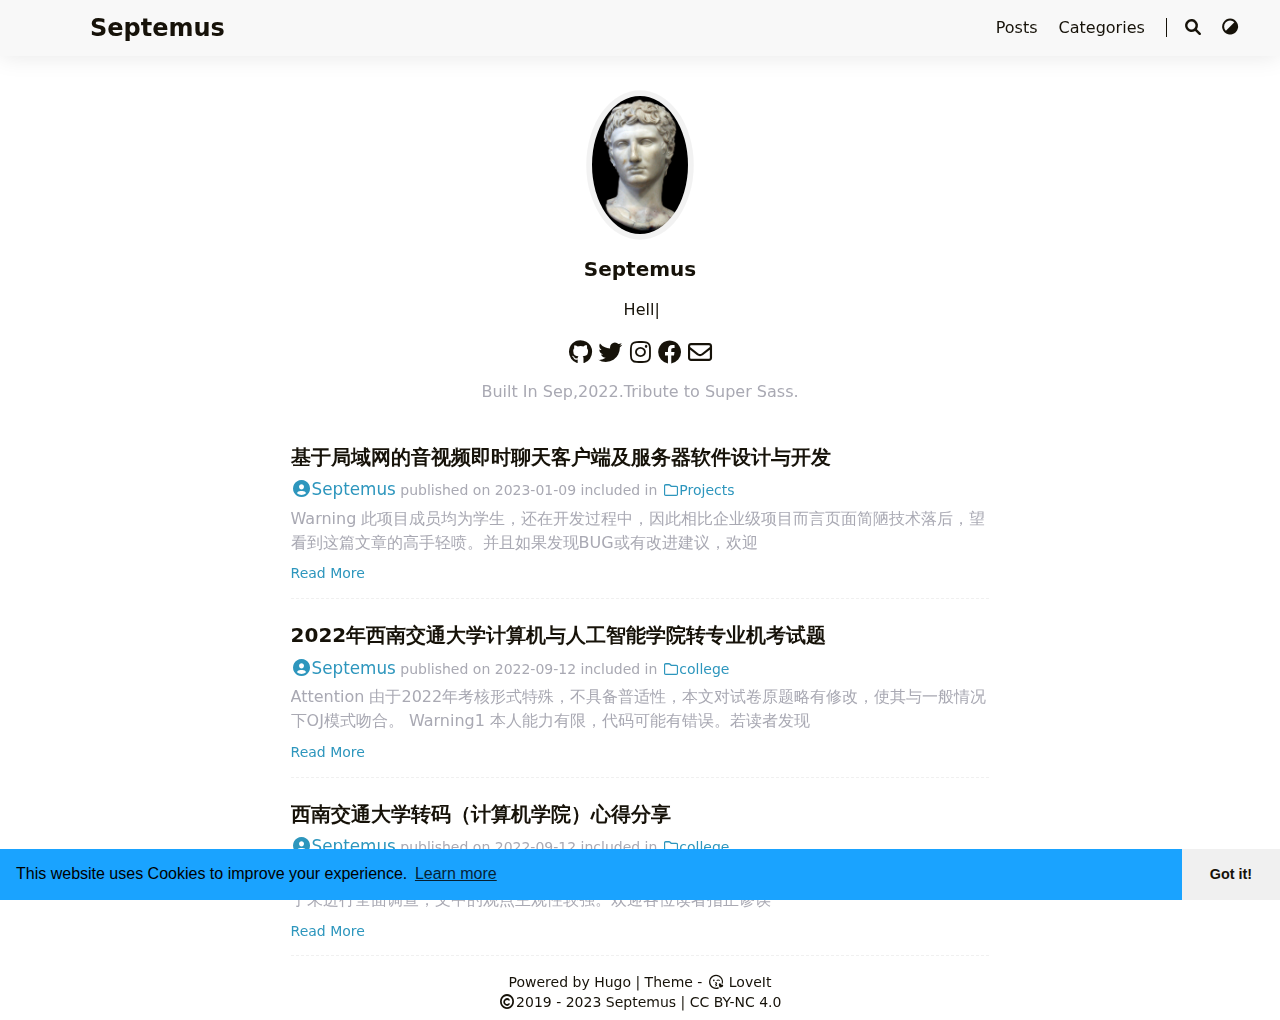
==== commit 0513a8db: "1" ====
--- a/index.html
+++ b/index.html
@@ -14,8 +14,8 @@
 
 <meta name="twitter:title" content="Septemus&#39;s Blog"/>
 <meta name="twitter:description" content="This is my cool site"/>
-<meta name="application-name" content="My cool site">
-<meta name="apple-mobile-web-app-title" content="My cool site"><meta name="theme-color" content="#ffffff"><meta name="msapplication-TileColor" content="#da532c"><link rel="shortcut icon" type="image/x-icon" href="/favicon.ico" />
+<meta name="application-name" content="Septemus">
+<meta name="apple-mobile-web-app-title" content="Septemus"><meta name="theme-color" content="#ffffff"><meta name="msapplication-TileColor" content="#da532c"><link rel="shortcut icon" type="image/x-icon" href="/favicon.ico" />
         <link rel="icon" type="image/png" sizes="32x32" href="/favicon-32x32.png">
         <link rel="icon" type="image/png" sizes="16x16" href="/favicon-16x16.png"><link rel="apple-touch-icon" sizes="180x180" href="/apple-touch-icon.png"><link rel="mask-icon" href="/safari-pinned-tab.svg" color="#5bbad5"><link rel="manifest" href="/site.webmanifest"><link rel="canonical" href="http://example.org/" /><link rel="alternate" href="/index.xml" type="application/rss+xml" title="Septemus&#39;s Blog">
     <link rel="feed" href="/index.xml" type="application/rss+xml" title="Septemus&#39;s Blog"><link rel="stylesheet" href="/css/style.min.css"><link rel="preload" href="/lib/fontawesome-free/all.min.css" as="style" onload="this.onload=null;this.rel='stylesheet'">
@@ -38,7 +38,7 @@
             <a href="/" title="Septemus&#39;s Blog">Septemus</a>
         </div>
         <div class="menu">
-            <div class="menu-inner"><a class="menu-item" href="/posts/"> Posts </a><a class="menu-item" href="/categories/"> Categories </a><span class="menu-item delimiter"></span><span class="menu-item search" id="search-desktop">
+            <div class="menu-inner"><a class="menu-item" href="/posts/" title="My blogs"> Posts </a><a class="menu-item" href="/categories/"> Categories </a><span class="menu-item delimiter"></span><span class="menu-item search" id="search-desktop">
                         <input type="text" placeholder="Search titles or contents..." id="search-input-desktop">
                         <a href="javascript:void(0);" class="search-button search-toggle" id="search-toggle-desktop" title="Search">
                             <i class="fas fa-search fa-fw" aria-hidden="true"></i>
@@ -80,7 +80,7 @@
                     <a href="javascript:void(0);" class="search-cancel" id="search-cancel-mobile">
                         Cancel
                     </a>
-                </div><a class="menu-item" href="/posts/" title="">Posts</a><a class="menu-item" href="/categories/" title="">Categories</a><a href="javascript:void(0);" class="menu-item theme-switch" title="Switch Theme">
+                </div><a class="menu-item" href="/posts/" title="My blogs">Posts</a><a class="menu-item" href="/categories/" title="">Categories</a><a href="javascript:void(0);" class="menu-item theme-switch" title="Switch Theme">
                 <i class="fas fa-adjust fa-fw" aria-hidden="true"></i>
             </a></div>
     </div>
@@ -90,7 +90,7 @@
     <div class="search-dropdown mobile">
         <div id="search-dropdown-mobile"></div>
     </div><main class="main">
-                <div class="container"><div class="page home" data-home="posts"><div class="home-profile"><div class="home-avatar"><a href="/posts/" title="Posts"><img
+                <div class="container"><div class="page home" data-home="posts"><div class="home-profile"><div class="home-avatar"><a href="/posts/" title="My blogs"><img
         class="lazyload"
         src="/svg/loading.min.svg"
         data-src="/images/Augustus.jpg"
@@ -99,6 +99,10 @@
         alt="/images/Augustus.jpg"
         title="/images/Augustus.jpg" /></a></div><h1 class="home-title">Septemus</h1><div class="home-subtitle"><div id="id-1" class="typeit"></div></div><div class="links"><a href="https://github.com/Septemus" title="GitHub" target="_blank" rel="noopener noreffer me"><i class="fab fa-github fa-fw" aria-hidden="true"></i></a><a href="https://twitter.com/musketeerdt" title="Twitter" target="_blank" rel="noopener noreffer me"><i class="fab fa-twitter fa-fw" aria-hidden="true"></i></a><a href="https://www.instagram.com/musketeerdt2022" title="Instagram" target="_blank" rel="noopener noreffer me"><i class="fab fa-instagram fa-fw" aria-hidden="true"></i></a><a href="https://facebook.com/musketeerdt" title="facebook" target="_blank" rel="noopener noreffer me"><i class="fab fa-facebook fa-fw" aria-hidden="true"></i></a><a href="mailto:musketeerdt@gmail.com" title="Email" rel="me"><i class="far fa-envelope fa-fw" aria-hidden="true"></i></a></div><h3 class="home-disclaimer">Built In Sep,2022.Tribute to Super Sass.</h3></div>
 <article class="single summary" itemscope itemtype="http://schema.org/Article"><h1 class="single-title" itemprop="name headline">
+        <a href="/webrtc_communication/">基于局域网的音视频即时聊天客户端及服务器软件设计与开发</a>
+    </h1><div class="post-meta"><span class="post-author"><a href="/" title="Author" rel="author" class="author"><i class="fas fa-user-circle fa-fw" aria-hidden="true"></i>Septemus</a></span>&nbsp;<span class="post-publish">published on <time datetime="2023-01-09">2023-01-09</time></span>&nbsp;<span class="post-category">included in <a href="/categories/projects/"><i class="far fa-folder fa-fw" aria-hidden="true"></i>Projects</a></span></div><div class="content">Warning 此项目成员均为学生，还在开发过程中，因此相比企业级项目而言页面简陋技术落后，望看到这篇文章的高手轻喷。并且如果发现BUG或有改进建议，欢迎</div><div class="post-footer">
+        <a href="/webrtc_communication/">Read More</a></div>
+</article><article class="single summary" itemscope itemtype="http://schema.org/Article"><h1 class="single-title" itemprop="name headline">
         <a href="/jikao/">2022年西南交通大学计算机与人工智能学院转专业机考试题</a>
     </h1><div class="post-meta"><span class="post-author"><a href="/" title="Author" rel="author" class="author"><i class="fas fa-user-circle fa-fw" aria-hidden="true"></i>Septemus</a></span>&nbsp;<span class="post-publish">published on <time datetime="2022-09-12">2022-09-12</time></span>&nbsp;<span class="post-category">included in <a href="/categories/college/"><i class="far fa-folder fa-fw" aria-hidden="true"></i>college</a></span></div><div class="content">Attention 由于2022年考核形式特殊，不具备普适性，本文对试卷原题略有修改，使其与一般情况下OJ模式吻合。 Warning1 本人能力有限，代码可能有错误。若读者发现</div><div class="post-footer">
         <a href="/jikao/">Read More</a></div>
@@ -118,5 +122,5 @@
             </a><a href="#" id="view-comments" class="fixed-button" title="View Comments">
                 <i class="fas fa-comment fa-fw" aria-hidden="true"></i>
             </a>
-        </div><link rel="stylesheet" href="/lib/katex/katex.min.css"><link rel="stylesheet" href="/lib/cookieconsent/cookieconsent.min.css"><script type="text/javascript" src="/lib/autocomplete/autocomplete.min.js"></script><script type="text/javascript" src="/lib/lunr/lunr.min.js"></script><script type="text/javascript" src="/lib/lazysizes/lazysizes.min.js"></script><script type="text/javascript" src="/lib/clipboard/clipboard.min.js"></script><script type="text/javascript" src="/lib/sharer/sharer.min.js"></script><script type="text/javascript" src="/lib/typeit/index.umd.js"></script><script type="text/javascript" src="/lib/katex/katex.min.js"></script><script type="text/javascript" src="/lib/katex/contrib/auto-render.min.js"></script><script type="text/javascript" src="/lib/katex/contrib/copy-tex.min.js"></script><script type="text/javascript" src="/lib/katex/contrib/mhchem.min.js"></script><script type="text/javascript" src="/lib/cookieconsent/cookieconsent.min.js"></script><script type="text/javascript">window.config={"code":{"copyTitle":"Copy to clipboard","maxShownLines":50},"cookieconsent":{"content":{"dismiss":"Got it!","link":"Learn more","message":"This website uses Cookies to improve your experience."},"enable":true,"palette":{"button":{"background":"#f0f0f0"},"popup":{"background":"#1aa3ff"}},"theme":"edgeless"},"data":{"id-1":"Hello World!Thiss my new blog.Despt its simplicity,itll cmplt as time gos.Hope ull enjy ur time and fnd som cool stuf hre!"},"math":{"delimiters":[{"display":true,"left":"$$","right":"$$"},{"display":true,"left":"\\[","right":"\\]"},{"display":true,"left":"\\begin{equation}","right":"\\end{equation}"},{"display":true,"left":"\\begin{equation*}","right":"\\end{equation*}"},{"display":true,"left":"\\begin{align}","right":"\\end{align}"},{"display":true,"left":"\\begin{align*}","right":"\\end{align*}"},{"display":true,"left":"\\begin{alignat}","right":"\\end{alignat}"},{"display":true,"left":"\\begin{alignat*}","right":"\\end{alignat*}"},{"display":true,"left":"\\begin{gather}","right":"\\end{gather}"},{"display":true,"left":"\\begin{CD}","right":"\\end{CD}"},{"display":false,"left":"$","right":"$"},{"display":false,"left":"\\(","right":"\\)"}],"strict":false},"search":{"highlightTag":"em","lunrIndexURL":"/index.json","maxResultLength":10,"noResultsFound":"No results found","snippetLength":30,"type":"lunr"},"typeit":{"cursorChar":"|","cursorSpeed":1000,"data":{"id-1":["id-1"]},"duration":-1,"speed":100}};</script><script type="text/javascript" src="/js/theme.min.js"></script></body>
+        </div><link rel="stylesheet" href="/lib/katex/katex.min.css"><link rel="stylesheet" href="/lib/cookieconsent/cookieconsent.min.css"><script type="text/javascript" src="/lib/autocomplete/autocomplete.min.js"></script><script type="text/javascript" src="/lib/lunr/lunr.min.js"></script><script type="text/javascript" src="/lib/lazysizes/lazysizes.min.js"></script><script type="text/javascript" src="/lib/twemoji/twemoji.min.js"></script><script type="text/javascript" src="/lib/clipboard/clipboard.min.js"></script><script type="text/javascript" src="/lib/sharer/sharer.min.js"></script><script type="text/javascript" src="/lib/typeit/index.umd.js"></script><script type="text/javascript" src="/lib/katex/katex.min.js"></script><script type="text/javascript" src="/lib/katex/contrib/auto-render.min.js"></script><script type="text/javascript" src="/lib/katex/contrib/copy-tex.min.js"></script><script type="text/javascript" src="/lib/katex/contrib/mhchem.min.js"></script><script type="text/javascript" src="/lib/cookieconsent/cookieconsent.min.js"></script><script type="text/javascript">window.config={"code":{"copyTitle":"Copy to clipboard","maxShownLines":50},"cookieconsent":{"content":{"dismiss":"Got it!","link":"Learn more","message":"This website uses Cookies to improve your experience."},"enable":true,"palette":{"button":{"background":"#f0f0f0"},"popup":{"background":"#1aa3ff"}},"theme":"edgeless"},"data":{"id-1":"Hello World!This is my new blog.Desptite its simplicity,it'll commplete as time goes.Hope you'll enjoy your time here and find some cool stuff!"},"math":{"delimiters":[{"display":true,"left":"$$","right":"$$"},{"display":true,"left":"\\[","right":"\\]"},{"display":true,"left":"\\begin{equation}","right":"\\end{equation}"},{"display":true,"left":"\\begin{equation*}","right":"\\end{equation*}"},{"display":true,"left":"\\begin{align}","right":"\\end{align}"},{"display":true,"left":"\\begin{align*}","right":"\\end{align*}"},{"display":true,"left":"\\begin{alignat}","right":"\\end{alignat}"},{"display":true,"left":"\\begin{alignat*}","right":"\\end{alignat*}"},{"display":true,"left":"\\begin{gather}","right":"\\end{gather}"},{"display":true,"left":"\\begin{CD}","right":"\\end{CD}"},{"display":false,"left":"$","right":"$"},{"display":false,"left":"\\(","right":"\\)"}],"strict":false},"search":{"highlightTag":"em","lunrIndexURL":"/index.json","maxResultLength":10,"noResultsFound":"No results found","snippetLength":30,"type":"lunr"},"twemoji":true,"typeit":{"cursorChar":"|","cursorSpeed":1000,"data":{"id-1":["id-1"]},"duration":-1,"speed":100}};</script><script type="text/javascript" src="/js/theme.min.js"></script></body>
 </html>
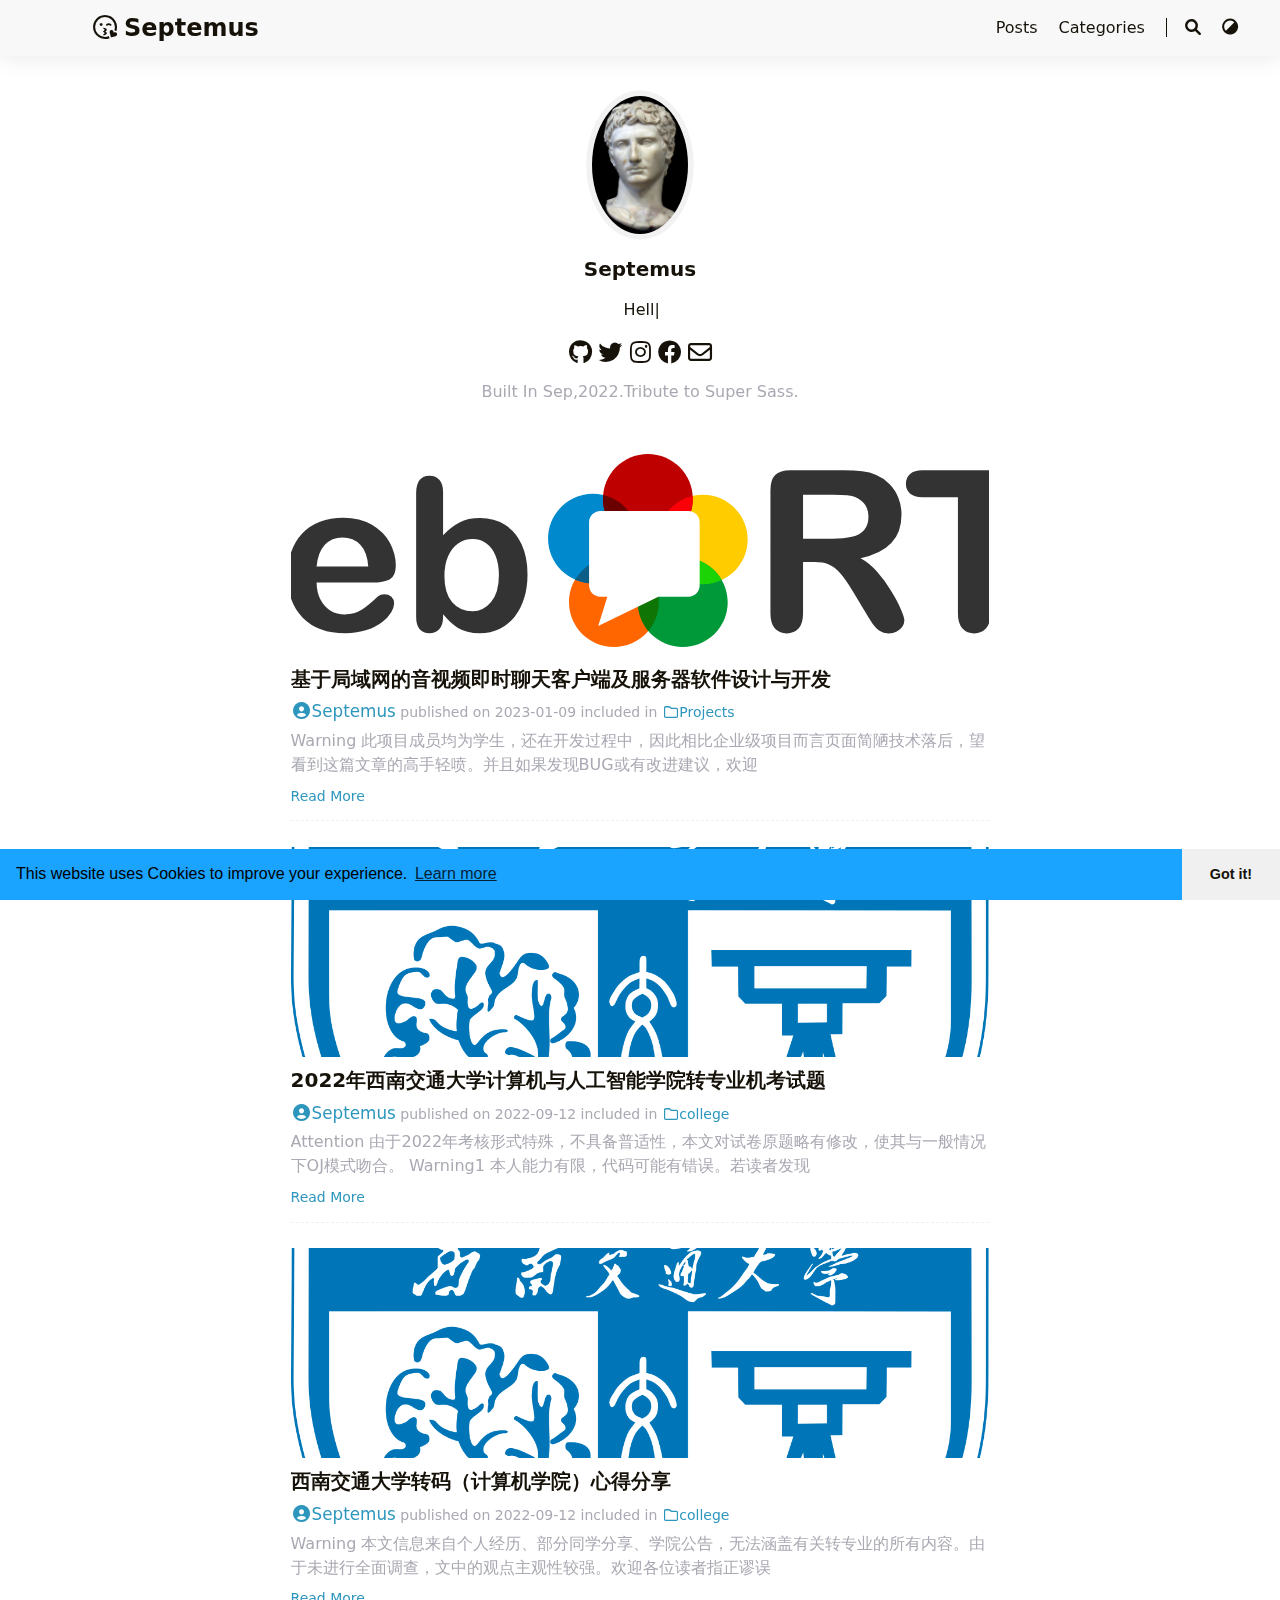
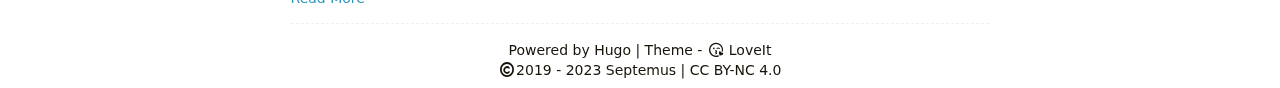
==== commit 52e94f30: "1" ====
--- a/index.html
+++ b/index.html
@@ -8,23 +8,23 @@
         <title>Septemus&#39;s Blog</title><meta name="Description" content="This is my cool site"><meta property="og:title" content="Septemus&#39;s Blog" />
 <meta property="og:description" content="This is my cool site" />
 <meta property="og:type" content="website" />
-<meta property="og:url" content="http://example.org/" /><meta property="og:image" content="http://example.org/logo.png"/><meta property="og:site_name" content="Septemus" />
+<meta property="og:url" content="https://Septemus.github.io/" /><meta property="og:image" content="https://Septemus.github.io/logo.png"/><meta property="og:site_name" content="Septemus" />
 <meta name="twitter:card" content="summary_large_image"/>
-<meta name="twitter:image" content="http://example.org/logo.png"/>
+<meta name="twitter:image" content="https://Septemus.github.io/logo.png"/>
 
 <meta name="twitter:title" content="Septemus&#39;s Blog"/>
 <meta name="twitter:description" content="This is my cool site"/>
 <meta name="application-name" content="Septemus">
 <meta name="apple-mobile-web-app-title" content="Septemus"><meta name="theme-color" content="#ffffff"><meta name="msapplication-TileColor" content="#da532c"><link rel="shortcut icon" type="image/x-icon" href="/favicon.ico" />
         <link rel="icon" type="image/png" sizes="32x32" href="/favicon-32x32.png">
-        <link rel="icon" type="image/png" sizes="16x16" href="/favicon-16x16.png"><link rel="apple-touch-icon" sizes="180x180" href="/apple-touch-icon.png"><link rel="mask-icon" href="/safari-pinned-tab.svg" color="#5bbad5"><link rel="manifest" href="/site.webmanifest"><link rel="canonical" href="http://example.org/" /><link rel="alternate" href="/index.xml" type="application/rss+xml" title="Septemus&#39;s Blog">
+        <link rel="icon" type="image/png" sizes="16x16" href="/favicon-16x16.png"><link rel="apple-touch-icon" sizes="180x180" href="/apple-touch-icon.png"><link rel="mask-icon" href="/safari-pinned-tab.svg" color="#5bbad5"><link rel="manifest" href="/site.webmanifest"><link rel="canonical" href="https://Septemus.github.io/" /><link rel="alternate" href="/index.xml" type="application/rss+xml" title="Septemus&#39;s Blog">
     <link rel="feed" href="/index.xml" type="application/rss+xml" title="Septemus&#39;s Blog"><link rel="stylesheet" href="/css/style.min.css"><link rel="preload" href="/lib/fontawesome-free/all.min.css" as="style" onload="this.onload=null;this.rel='stylesheet'">
         <noscript><link rel="stylesheet" href="/lib/fontawesome-free/all.min.css"></noscript><link rel="preload" href="/lib/animate/animate.min.css" as="style" onload="this.onload=null;this.rel='stylesheet'">
         <noscript><link rel="stylesheet" href="/lib/animate/animate.min.css"></noscript><script type="application/ld+json">
     {
         "@context": "http://schema.org",
         "@type": "WebSite",
-        "url": "http:\/\/example.org\/","inLanguage": "en","author": {
+        "url": "https:\/\/Septemus.github.io\/","inLanguage": "en","author": {
                 "@type": "Person",
                 "name": "Septemus"
             },"description": "This is my cool site","name": "Septemus's Blog"
@@ -35,7 +35,7 @@
         <div id="mask"></div><div class="wrapper"><header class="desktop" id="header-desktop">
     <div class="header-wrapper">
         <div class="header-title">
-            <a href="/" title="Septemus&#39;s Blog">Septemus</a>
+            <a href="/" title="Septemus&#39;s Blog"><span class="header-title-pre"><i class='far fa-kiss-wink-heart fa-fw' aria-hidden='true'></i></span>Septemus</a>
         </div>
         <div class="menu">
             <div class="menu-inner"><a class="menu-item" href="/posts/" title="My blogs"> Posts </a><a class="menu-item" href="/categories/"> Categories </a><span class="menu-item delimiter"></span><span class="menu-item search" id="search-desktop">
@@ -58,7 +58,7 @@
     <div class="header-container">
         <div class="header-wrapper">
             <div class="header-title">
-                <a href="/" title="Septemus&#39;s Blog">Septemus</a>
+                <a href="/" title="Septemus&#39;s Blog"><span class="header-title-pre"><i class='far fa-kiss-wink-heart fa-fw' aria-hidden='true'></i></span>Septemus</a>
             </div>
             <div class="menu-toggle" id="menu-toggle-mobile">
                 <span></span><span></span><span></span>
@@ -98,15 +98,42 @@
         data-sizes="auto"
         alt="/images/Augustus.jpg"
         title="/images/Augustus.jpg" /></a></div><h1 class="home-title">Septemus</h1><div class="home-subtitle"><div id="id-1" class="typeit"></div></div><div class="links"><a href="https://github.com/Septemus" title="GitHub" target="_blank" rel="noopener noreffer me"><i class="fab fa-github fa-fw" aria-hidden="true"></i></a><a href="https://twitter.com/musketeerdt" title="Twitter" target="_blank" rel="noopener noreffer me"><i class="fab fa-twitter fa-fw" aria-hidden="true"></i></a><a href="https://www.instagram.com/musketeerdt2022" title="Instagram" target="_blank" rel="noopener noreffer me"><i class="fab fa-instagram fa-fw" aria-hidden="true"></i></a><a href="https://facebook.com/musketeerdt" title="facebook" target="_blank" rel="noopener noreffer me"><i class="fab fa-facebook fa-fw" aria-hidden="true"></i></a><a href="mailto:musketeerdt@gmail.com" title="Email" rel="me"><i class="far fa-envelope fa-fw" aria-hidden="true"></i></a></div><h3 class="home-disclaimer">Built In Sep,2022.Tribute to Super Sass.</h3></div>
-<article class="single summary" itemscope itemtype="http://schema.org/Article"><h1 class="single-title" itemprop="name headline">
+<article class="single summary" itemscope itemtype="http://schema.org/Article"><div class="featured-image-preview">
+            <a href="/webrtc_communication/"><img
+        class="lazyload"
+        src="/svg/loading.min.svg"
+        data-src="/images/Project1/WebRTC_Logo.svg"
+        data-srcset="/images/Project1/WebRTC_Logo.svg, /images/Project1/WebRTC_Logo.svg 1.5x, /images/Project1/WebRTC_Logo.svg 2x"
+        data-sizes="auto"
+        alt="/images/Project1/WebRTC_Logo.svg"
+        title="/images/Project1/WebRTC_Logo.svg" /></a>
+        </div><h1 class="single-title" itemprop="name headline">
         <a href="/webrtc_communication/">基于局域网的音视频即时聊天客户端及服务器软件设计与开发</a>
     </h1><div class="post-meta"><span class="post-author"><a href="/" title="Author" rel="author" class="author"><i class="fas fa-user-circle fa-fw" aria-hidden="true"></i>Septemus</a></span>&nbsp;<span class="post-publish">published on <time datetime="2023-01-09">2023-01-09</time></span>&nbsp;<span class="post-category">included in <a href="/categories/projects/"><i class="far fa-folder fa-fw" aria-hidden="true"></i>Projects</a></span></div><div class="content">Warning 此项目成员均为学生，还在开发过程中，因此相比企业级项目而言页面简陋技术落后，望看到这篇文章的高手轻喷。并且如果发现BUG或有改进建议，欢迎</div><div class="post-footer">
         <a href="/webrtc_communication/">Read More</a></div>
-</article><article class="single summary" itemscope itemtype="http://schema.org/Article"><h1 class="single-title" itemprop="name headline">
+</article><article class="single summary" itemscope itemtype="http://schema.org/Article"><div class="featured-image-preview">
+            <a href="/jikao/"><img
+        class="lazyload"
+        src="/svg/loading.min.svg"
+        data-src="/images/swjtu.png"
+        data-srcset="/images/swjtu.png, /images/swjtu.png 1.5x, /images/swjtu.png 2x"
+        data-sizes="auto"
+        alt="/images/swjtu.png"
+        title="/images/swjtu.png" /></a>
+        </div><h1 class="single-title" itemprop="name headline">
         <a href="/jikao/">2022年西南交通大学计算机与人工智能学院转专业机考试题</a>
     </h1><div class="post-meta"><span class="post-author"><a href="/" title="Author" rel="author" class="author"><i class="fas fa-user-circle fa-fw" aria-hidden="true"></i>Septemus</a></span>&nbsp;<span class="post-publish">published on <time datetime="2022-09-12">2022-09-12</time></span>&nbsp;<span class="post-category">included in <a href="/categories/college/"><i class="far fa-folder fa-fw" aria-hidden="true"></i>college</a></span></div><div class="content">Attention 由于2022年考核形式特殊，不具备普适性，本文对试卷原题略有修改，使其与一般情况下OJ模式吻合。 Warning1 本人能力有限，代码可能有错误。若读者发现</div><div class="post-footer">
         <a href="/jikao/">Read More</a></div>
-</article><article class="single summary" itemscope itemtype="http://schema.org/Article"><h1 class="single-title" itemprop="name headline">
+</article><article class="single summary" itemscope itemtype="http://schema.org/Article"><div class="featured-image-preview">
+            <a href="/changemajor/"><img
+        class="lazyload"
+        src="/svg/loading.min.svg"
+        data-src="/images/swjtu.png"
+        data-srcset="/images/swjtu.png, /images/swjtu.png 1.5x, /images/swjtu.png 2x"
+        data-sizes="auto"
+        alt="/images/swjtu.png"
+        title="/images/swjtu.png" /></a>
+        </div><h1 class="single-title" itemprop="name headline">
         <a href="/changemajor/">西南交通大学转码（计算机学院）心得分享</a>
     </h1><div class="post-meta"><span class="post-author"><a href="/" title="Author" rel="author" class="author"><i class="fas fa-user-circle fa-fw" aria-hidden="true"></i>Septemus</a></span>&nbsp;<span class="post-publish">published on <time datetime="2022-09-12">2022-09-12</time></span>&nbsp;<span class="post-category">included in <a href="/categories/college/"><i class="far fa-folder fa-fw" aria-hidden="true"></i>college</a></span></div><div class="content">Warning 本文信息来自个人经历、部分同学分享、学院公告，无法涵盖有关转专业的所有内容。由于未进行全面调查，文中的观点主观性较强。欢迎各位读者指正谬误</div><div class="post-footer">
         <a href="/changemajor/">Read More</a></div>
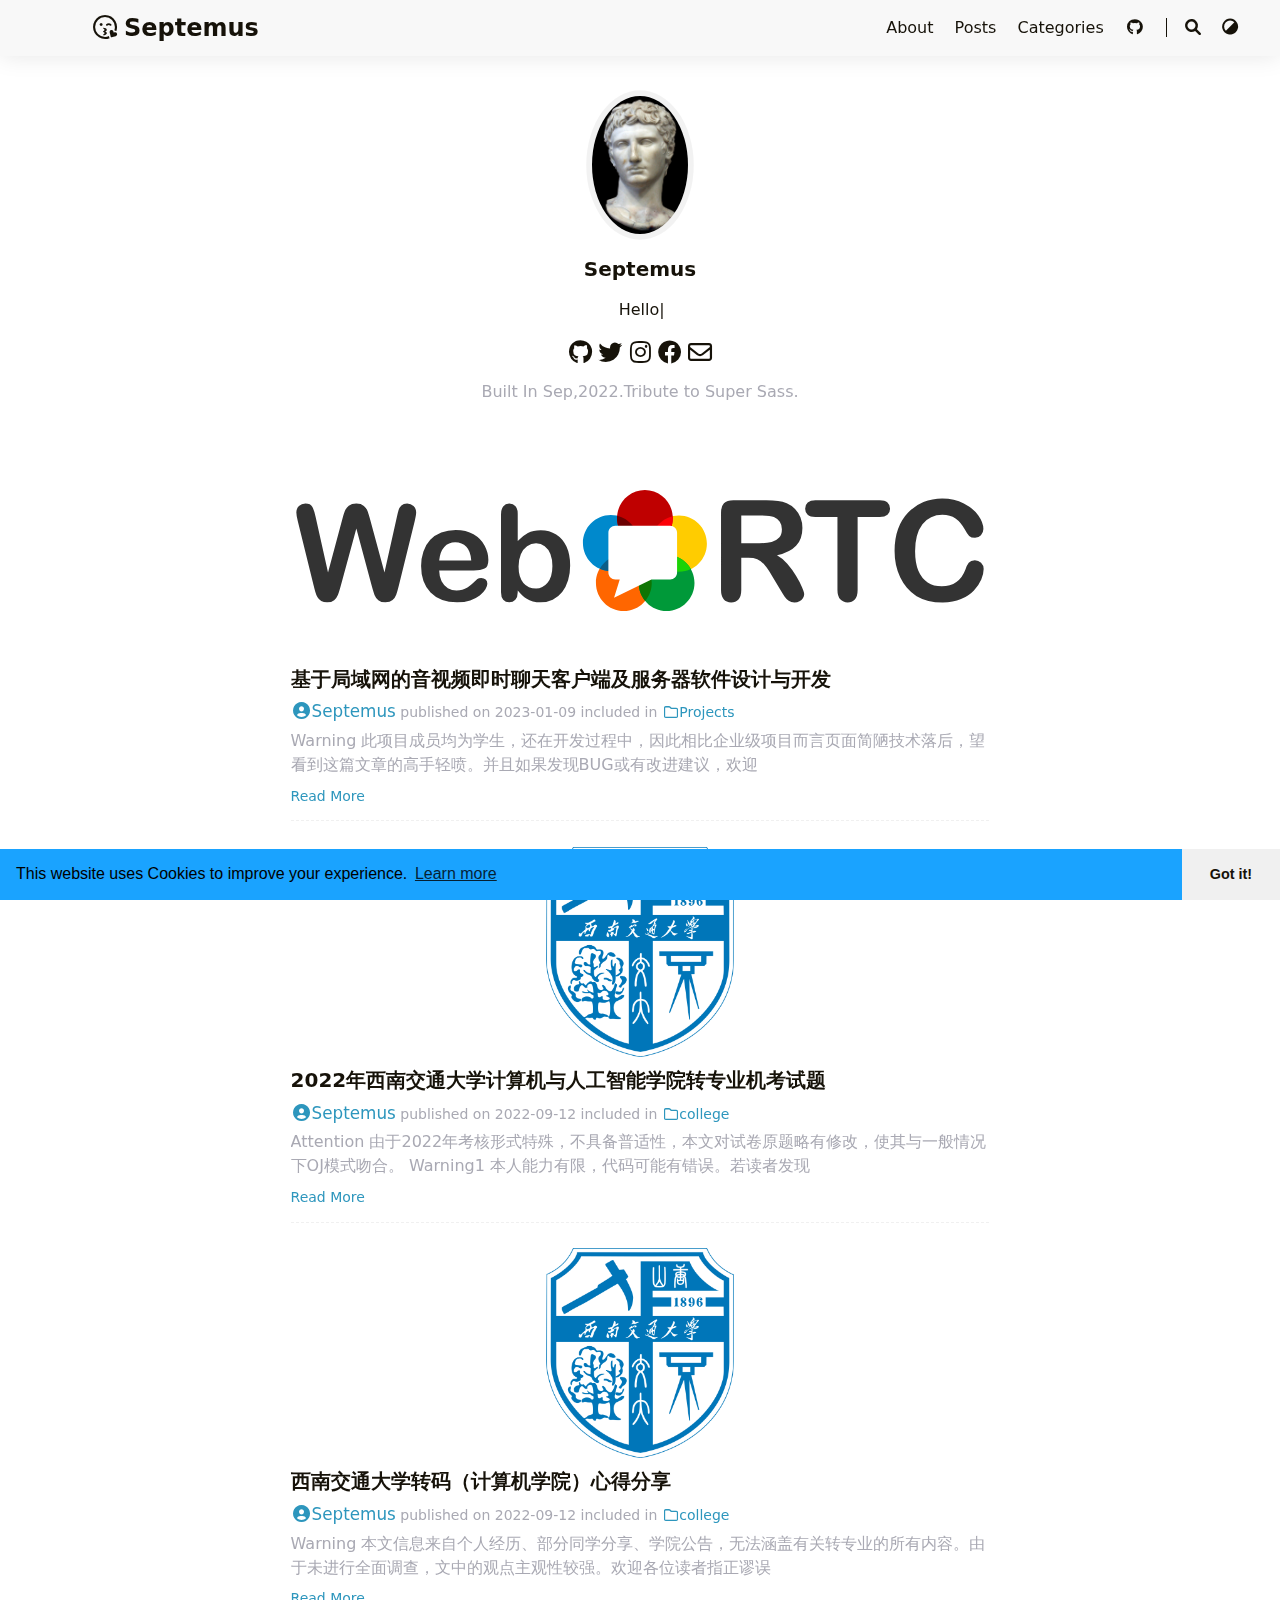
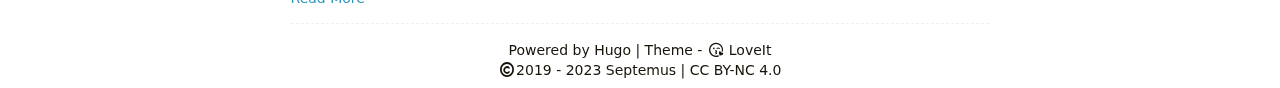
==== commit 5c1fa18f: "1" ====
--- a/index.html
+++ b/index.html
@@ -38,7 +38,7 @@
             <a href="/" title="Septemus&#39;s Blog"><span class="header-title-pre"><i class='far fa-kiss-wink-heart fa-fw' aria-hidden='true'></i></span>Septemus</a>
         </div>
         <div class="menu">
-            <div class="menu-inner"><a class="menu-item" href="/posts/" title="My blogs"> Posts </a><a class="menu-item" href="/categories/"> Categories </a><span class="menu-item delimiter"></span><span class="menu-item search" id="search-desktop">
+            <div class="menu-inner"><a class="menu-item" href="/about/" title="About me"> About </a><a class="menu-item" href="/posts/" title="My blogs"> Posts </a><a class="menu-item" href="/categories/"> Categories </a><a class="menu-item" href="https://github.com/Septemus/Septemus.github.io" title="GitHub" rel="noopener noreffer" target="_blank"><i class='fab fa-github fa-fw' aria-hidden='true'></i>  </a><span class="menu-item delimiter"></span><span class="menu-item search" id="search-desktop">
                         <input type="text" placeholder="Search titles or contents..." id="search-input-desktop">
                         <a href="javascript:void(0);" class="search-button search-toggle" id="search-toggle-desktop" title="Search">
                             <i class="fas fa-search fa-fw" aria-hidden="true"></i>
@@ -80,7 +80,7 @@
                     <a href="javascript:void(0);" class="search-cancel" id="search-cancel-mobile">
                         Cancel
                     </a>
-                </div><a class="menu-item" href="/posts/" title="My blogs">Posts</a><a class="menu-item" href="/categories/" title="">Categories</a><a href="javascript:void(0);" class="menu-item theme-switch" title="Switch Theme">
+                </div><a class="menu-item" href="/about/" title="About me">About</a><a class="menu-item" href="/posts/" title="My blogs">Posts</a><a class="menu-item" href="/categories/" title="">Categories</a><a class="menu-item" href="https://github.com/Septemus/Septemus.github.io" title="GitHub" rel="noopener noreffer" target="_blank"><i class='fab fa-github fa-fw' aria-hidden='true'></i></a><a href="javascript:void(0);" class="menu-item theme-switch" title="Switch Theme">
                 <i class="fas fa-adjust fa-fw" aria-hidden="true"></i>
             </a></div>
     </div>
@@ -90,7 +90,7 @@
     <div class="search-dropdown mobile">
         <div id="search-dropdown-mobile"></div>
     </div><main class="main">
-                <div class="container"><div class="page home" data-home="posts"><div class="home-profile"><div class="home-avatar"><a href="/posts/" title="My blogs"><img
+                <div class="container"><div class="page home" data-home="posts"><div class="home-profile"><div class="home-avatar"><a href="/about/" title="About me"><img
         class="lazyload"
         src="/svg/loading.min.svg"
         data-src="/images/Augustus.jpg"
@@ -149,5 +149,5 @@
             </a><a href="#" id="view-comments" class="fixed-button" title="View Comments">
                 <i class="fas fa-comment fa-fw" aria-hidden="true"></i>
             </a>
-        </div><link rel="stylesheet" href="/lib/katex/katex.min.css"><link rel="stylesheet" href="/lib/cookieconsent/cookieconsent.min.css"><script type="text/javascript" src="/lib/autocomplete/autocomplete.min.js"></script><script type="text/javascript" src="/lib/lunr/lunr.min.js"></script><script type="text/javascript" src="/lib/lazysizes/lazysizes.min.js"></script><script type="text/javascript" src="/lib/twemoji/twemoji.min.js"></script><script type="text/javascript" src="/lib/clipboard/clipboard.min.js"></script><script type="text/javascript" src="/lib/sharer/sharer.min.js"></script><script type="text/javascript" src="/lib/typeit/index.umd.js"></script><script type="text/javascript" src="/lib/katex/katex.min.js"></script><script type="text/javascript" src="/lib/katex/contrib/auto-render.min.js"></script><script type="text/javascript" src="/lib/katex/contrib/copy-tex.min.js"></script><script type="text/javascript" src="/lib/katex/contrib/mhchem.min.js"></script><script type="text/javascript" src="/lib/cookieconsent/cookieconsent.min.js"></script><script type="text/javascript">window.config={"code":{"copyTitle":"Copy to clipboard","maxShownLines":50},"cookieconsent":{"content":{"dismiss":"Got it!","link":"Learn more","message":"This website uses Cookies to improve your experience."},"enable":true,"palette":{"button":{"background":"#f0f0f0"},"popup":{"background":"#1aa3ff"}},"theme":"edgeless"},"data":{"id-1":"Hello World!This is my new blog.Desptite its simplicity,it'll commplete as time goes.Hope you'll enjoy your time here and find some cool stuff!"},"math":{"delimiters":[{"display":true,"left":"$$","right":"$$"},{"display":true,"left":"\\[","right":"\\]"},{"display":true,"left":"\\begin{equation}","right":"\\end{equation}"},{"display":true,"left":"\\begin{equation*}","right":"\\end{equation*}"},{"display":true,"left":"\\begin{align}","right":"\\end{align}"},{"display":true,"left":"\\begin{align*}","right":"\\end{align*}"},{"display":true,"left":"\\begin{alignat}","right":"\\end{alignat}"},{"display":true,"left":"\\begin{alignat*}","right":"\\end{alignat*}"},{"display":true,"left":"\\begin{gather}","right":"\\end{gather}"},{"display":true,"left":"\\begin{CD}","right":"\\end{CD}"},{"display":false,"left":"$","right":"$"},{"display":false,"left":"\\(","right":"\\)"}],"strict":false},"search":{"highlightTag":"em","lunrIndexURL":"/index.json","maxResultLength":10,"noResultsFound":"No results found","snippetLength":30,"type":"lunr"},"twemoji":true,"typeit":{"cursorChar":"|","cursorSpeed":1000,"data":{"id-1":["id-1"]},"duration":-1,"speed":100}};</script><script type="text/javascript" src="/js/theme.min.js"></script></body>
+        </div><link rel="stylesheet" href="/lib/katex/katex.min.css"><link rel="stylesheet" href="/lib/cookieconsent/cookieconsent.min.css"><script type="text/javascript" src="/lib/autocomplete/autocomplete.min.js"></script><script type="text/javascript" src="/lib/lunr/lunr.min.js"></script><script type="text/javascript" src="/lib/lazysizes/lazysizes.min.js"></script><script type="text/javascript" src="/lib/twemoji/twemoji.min.js"></script><script type="text/javascript" src="/lib/clipboard/clipboard.min.js"></script><script type="text/javascript" src="/lib/sharer/sharer.min.js"></script><script type="text/javascript" src="/lib/typeit/index.umd.js"></script><script type="text/javascript" src="/lib/katex/katex.min.js"></script><script type="text/javascript" src="/lib/katex/contrib/auto-render.min.js"></script><script type="text/javascript" src="/lib/katex/contrib/copy-tex.min.js"></script><script type="text/javascript" src="/lib/katex/contrib/mhchem.min.js"></script><script type="text/javascript" src="/lib/cookieconsent/cookieconsent.min.js"></script><script type="text/javascript">window.config={"code":{"copyTitle":"Copy to clipboard","maxShownLines":5000},"cookieconsent":{"content":{"dismiss":"Got it!","link":"Learn more","message":"This website uses Cookies to improve your experience."},"enable":true,"palette":{"button":{"background":"#f0f0f0"},"popup":{"background":"#1aa3ff"}},"theme":"edgeless"},"data":{"id-1":"Hello World!This is my new blog.Desptite its simplicity,it'll commplete as time goes.Hope you'll enjoy your time here and find some cool stuff!"},"math":{"delimiters":[{"display":true,"left":"$$","right":"$$"},{"display":true,"left":"\\[","right":"\\]"},{"display":true,"left":"\\begin{equation}","right":"\\end{equation}"},{"display":true,"left":"\\begin{equation*}","right":"\\end{equation*}"},{"display":true,"left":"\\begin{align}","right":"\\end{align}"},{"display":true,"left":"\\begin{align*}","right":"\\end{align*}"},{"display":true,"left":"\\begin{alignat}","right":"\\end{alignat}"},{"display":true,"left":"\\begin{alignat*}","right":"\\end{alignat*}"},{"display":true,"left":"\\begin{gather}","right":"\\end{gather}"},{"display":true,"left":"\\begin{CD}","right":"\\end{CD}"},{"display":false,"left":"$","right":"$"},{"display":false,"left":"\\(","right":"\\)"}],"strict":false},"search":{"highlightTag":"em","lunrIndexURL":"/index.json","maxResultLength":10,"noResultsFound":"No results found","snippetLength":30,"type":"lunr"},"twemoji":true,"typeit":{"cursorChar":"|","cursorSpeed":1000,"data":{"id-1":["id-1"]},"duration":-1,"speed":100}};</script><script type="text/javascript" src="/js/theme.min.js"></script></body>
 </html>
--- a/css/style.min.css
+++ b/css/style.min.css
@@ -1,3 +1,3 @@
-html{line-height:1.15;-webkit-text-size-adjust:100%}body{margin:0}main{display:block}h1{font-size:2em;margin:0.67em 0}hr{box-sizing:content-box;height:0;overflow:visible}pre{font-family:monospace, monospace;font-size:1em}a{background-color:transparent}abbr[title]{border-bottom:none;text-decoration:underline;text-decoration:underline dotted}b,strong{font-weight:bolder}code,kbd,samp{font-family:monospace, monospace;font-size:1em}small{font-size:80%}sub,sup{font-size:75%;line-height:0;position:relative;vertical-align:baseline}sub{bottom:-0.25em}sup{top:-0.5em}img{border-style:none}button,input,optgroup,select,textarea{font-family:inherit;font-size:100%;line-height:1.15;margin:0}button,input{overflow:visible}button,select{text-transform:none}button,[type="button"],[type="reset"],[type="submit"]{-webkit-appearance:button}button::-moz-focus-inner,[type="button"]::-moz-focus-inner,[type="reset"]::-moz-focus-inner,[type="submit"]::-moz-focus-inner{border-style:none;padding:0}button:-moz-focusring,[type="button"]:-moz-focusring,[type="reset"]:-moz-focusring,[type="submit"]:-moz-focusring{outline:1px dotted ButtonText}fieldset{padding:0.35em 0.75em 0.625em}legend{box-sizing:border-box;color:inherit;display:table;max-width:100%;padding:0;white-space:normal}progress{vertical-align:baseline}textarea{overflow:auto}[type="checkbox"],[type="radio"]{box-sizing:border-box;padding:0}[type="number"]::-webkit-inner-spin-button,[type="number"]::-webkit-outer-spin-button{height:auto}[type="search"]{-webkit-appearance:textfield;outline-offset:-2px}[type="search"]::-webkit-search-decoration{-webkit-appearance:none}::-webkit-file-upload-button{-webkit-appearance:button;font:inherit}details{display:block}summary{display:list-item}template{display:none}[hidden]{display:none}@font-face{font-family:Emoji;src:local("Apple Color Emoji"),local("Segoe UI Emoji"),local("Segoe UI Symbol"),local("Noto Color Emoji");unicode-range:U+1F000-1F644, U+203C-3299}:root{--global-font-family: system-ui, -apple-system, Segoe UI, Roboto, Emoji, Helvetica, Arial, sans-serif;--global-font-size: 16px;--global-font-weight: 400;--global-line-height: 1.5rem;--header-height: 3.5rem;--header-title-font-family: system-ui, -apple-system, Segoe UI, Roboto, Emoji, Helvetica, Arial, sans-serif;--header-title-font-size: 1.5rem;--toc-title-font-size: 1.2rem;--toc-content-font-size: 1rem;--code-font-family: "Source Code Pro", Menlo, Monaco, Consolas, "Liberation Mono", "Courier New", monospace;--code-font-size: .875rem}html{font-family:var(--global-font-family);font-weight:var(--global-font-weight);font-display:swap;font-size:var(--global-font-size);line-height:var(--global-line-height);width:100%;scroll-behavior:smooth}html main [id]{scroll-margin-top:calc(var(--header-height) + .5rem)}html h1{line-height:125%}::-webkit-scrollbar{width:.5rem;height:.5rem}::-webkit-scrollbar-thumb{background-color:#87878d}::-webkit-scrollbar-thumb:hover{background-color:#a9a9b3}::selection{background-color:rgba(53,166,247,0.25)}[theme=dark] ::selection{background-color:rgba(50,112,194,0.4)}body{background-color:#fff;color:#161209;word-wrap:break-word;overflow-wrap:break-word;scrollbar-color:auto}body[theme=dark]{color:#a9a9b3;background-color:#292a2d}a,a::before,a::after{text-decoration:none;color:#161209}[theme=dark] a,[theme=dark] a::before,[theme=dark] a::after{color:#a9a9b3}a:active,a:hover{color:#2d96bd}[theme=dark] a:active,[theme=dark] a:hover{color:#fff}#mask{background-repeat:no-repeat;background-position:center;position:fixed;top:0;left:0;width:100%;height:100%;z-index:-1;background-color:rgba(0,0,0,0)}.blur #mask{z-index:100;background-color:rgba(0,0,0,0.25)}img.lazyload,img.lazyloading{-o-object-fit:scale-down;object-fit:scale-down;font-family:"object-fit: scale-down;"}img.lazyloaded{-o-object-fit:contain;object-fit:contain;font-family:"object-fit: contain;"}svg.icon{display:inline-block;width:1.25em;height:1em;text-align:center}svg.icon path{fill:currentColor}img.emoji{height:1em;width:1em;margin:0 .05em 0 .1em;vertical-align:-.1em}.details .details-summary:hover{cursor:pointer}.details i.details-icon{color:#a9a9b3;-webkit-transition:transform 0.2s ease;-moz-transition:transform 0.2s ease;-o-transition:transform 0.2s ease;transition:transform 0.2s ease}[theme=dark] .details i.details-icon{color:#5d5d5f}.details .details-content{max-height:0;overflow-y:hidden;-webkit-transition:max-height 0.8s cubic-bezier(0, 1, 0, 1) -0.1s;-moz-transition:max-height 0.8s cubic-bezier(0, 1, 0, 1) -0.1s;-o-transition:max-height 0.8s cubic-bezier(0, 1, 0, 1) -0.1s;transition:max-height 0.8s cubic-bezier(0, 1, 0, 1) -0.1s}.details.open i.details-icon{-webkit-transform:rotate(90deg);-ms-transform:rotate(90deg);-o-transform:rotate(90deg);transform:rotate(90deg)}.details.open .details-content{max-height:10000px;-webkit-transition:max-height 0.8s cubic-bezier(0.5, 0, 1, 0) 0s;-moz-transition:max-height 0.8s cubic-bezier(0.5, 0, 1, 0) 0s;-o-transition:max-height 0.8s cubic-bezier(0.5, 0, 1, 0) 0s;transition:max-height 0.8s cubic-bezier(0.5, 0, 1, 0) 0s}#fixed-buttons{display:none}.fixed-button{display:none;z-index:100;position:fixed;right:1.5rem;font-size:1rem;line-height:1.3rem;padding:.6rem .6rem;color:#a9a9b3;background:#f8f8f8;-webkit-border-radius:2rem;-moz-border-radius:2rem;border-radius:2rem;-webkit-transition:color 0.4s ease;-moz-transition:color 0.4s ease;-o-transition:color 0.4s ease;transition:color 0.4s ease}.blur .fixed-button{-webkit-filter:blur(1.5px);filter:blur(1.5px)}.fixed-button:hover,.fixed-button:active{color:#161209;cursor:pointer}.fixed-button:active,.fixed-button:focus,.fixed-button:hover{outline:none}[theme=dark] .fixed-button{color:#5d5d5f;background:#252627}[theme=dark] .fixed-button:hover,[theme=dark] .fixed-button:active{color:#a9a9b3}#back-to-top{display:block;bottom:1.5rem}#view-comments{bottom:4.5rem}.cc-window.cc-banner .cc-btn{color:#161209}.cc-window.cc-banner .cc-btn:hover,.cc-window.cc-banner .cc-btn:focus{background-color:#ccc}[theme=dark] .cc-window.cc-banner .cc-btn{color:#161209}[theme=dark] .cc-window.cc-banner .cc-btn:hover,[theme=dark] .cc-window.cc-banner .cc-btn:focus{background-color:#fff}.wrapper{display:flex;flex-direction:column;min-height:100vh;width:100%}.wrapper main{flex:1 0 auto}.wrapper main .container{padding:0 1rem}.page{position:relative;max-width:800px;width:60%;margin:0 auto}[data-header-desktop] .page{padding-top:var(--header-height)}[data-header-desktop=normal] .page{padding-top:0}.blur .page{-webkit-filter:blur(1.5px);filter:blur(1.5px)}.toc .toc-title{font-size:var(--toc-title-font-size);font-weight:bold;text-transform:uppercase}.toc .toc-content{font-size:var(--toc-content-font-size)}.toc .toc-content ul{text-indent:-0.85rem;padding-left:.8rem;list-style:none}.toc .toc-content ul a:first-child::before{content:"|";font-weight:bolder;margin-right:.5rem;color:#2d96bd}[theme=dark] .toc .toc-content ul a:first-child::before{color:#55bde2}.toc .toc-content ul ul{padding-left:1.5rem}.toc ruby{background:#f5f5f5}.toc ruby rt{color:#a9a9b3}[theme=dark] .toc ruby{background:#272C34}[theme=dark] .toc ruby rt{color:#5d5d5f}#toc-auto{display:block;position:absolute;width:10000px;max-width:0;padding:0 .8rem;border-left:4px solid #f0f0f0;word-wrap:break-word;overflow-wrap:break-word;box-sizing:border-box;top:10rem;left:0;visibility:hidden}[data-header-desktop=normal] #toc-auto{top:5rem}.blur #toc-auto{-webkit-filter:blur(1.5px);filter:blur(1.5px)}[theme=dark] #toc-auto{border-left-color:#363636}#toc-auto .toc-title{margin:.8rem 0}#toc-auto .toc-content.always-active ul{display:block}#toc-auto .toc-content>nav>ul{margin:.625rem 0}#toc-auto .toc-content ul ul{display:none}#toc-auto .toc-content ul .has-active>ul{display:block}#toc-auto .toc-content a.active{font-weight:bold;color:#2d96bd}[theme=dark] #toc-auto .toc-content a.active{color:#55bde2}#toc-auto .toc-content a.active::before{color:#ef3982}[theme=dark] #toc-auto .toc-content a.active::before{color:#bdebfc}#toc-static{display:none;margin:.8rem 0}#toc-static[data-kept=true]{display:block}#toc-static .toc-title{display:flex;justify-content:space-between;line-height:2em;padding:0 .75rem;background:#e6e6e6}[theme=dark] #toc-static .toc-title{background:#1a1d23}#toc-static .toc-content{background-color:#f5f5f5}#toc-static .toc-content>nav>ul{margin:0;padding:.4rem 1rem .4rem 1.8rem}[theme=dark] #toc-static .toc-content{background-color:#272C34}#toc-static.open .toc-title{background:#ededed}[theme=dark] #toc-static.open .toc-title{background:#20252b}.single .single-title{margin:2rem 0 .5rem;font-size:1.6rem;font-weight:bold;line-height:140%}.single .single-subtitle{margin:.5rem 0;font-size:1.2rem;font-weight:normal;line-height:100%}.single .post-meta{font-size:.875rem;color:#a9a9b3}.single .post-meta span{display:inline-block}[theme=dark] .single .post-meta{color:#5d5d5f}.single .post-meta a,.single .post-meta a::before,.single .post-meta a::after{text-decoration:none;color:#2d96bd}[theme=dark] .single .post-meta a,[theme=dark] .single .post-meta a::before,[theme=dark] .single .post-meta a::after{color:#a9a9b3}.single .post-meta a:active,.single .post-meta a:hover{color:#ef3982}[theme=dark] .single .post-meta a:active,[theme=dark] .single .post-meta a:hover{color:#fff}.single .post-meta .author{font-size:1.05rem}.single .featured-image{margin:.5rem 0 1rem 0}.single .featured-image img{display:block;max-width:100%;height:auto;margin:0 auto;overflow:hidden}.single .featured-image img.lazyloaded{width:100%}.single .content>h2{font-size:1.5rem}.single .content>h2 code{font-size:1.25rem}.single .content>h3{font-size:1.375rem}.single .content>h3 code{font-size:1.125rem}.single .content>h4{font-size:1.25rem}.single .content>h4 code{font-size:1rem}.single .content>h5{font-size:1.125rem}.single .content>h6{font-size:1rem}.single .content h2,.single .content h3,.single .content h4,.single .content h5,.single .content h6{font-weight:bold;margin:1.2rem 0}[theme=dark] .single .content h2,[theme=dark] .single .content h3,[theme=dark] .single .content h4,[theme=dark] .single .content h5,[theme=dark] .single .content h6{font-weight:bolder}.single .content>h2>.header-mark::before,.single .content>h3>.header-mark::before,.single .content>h4>.header-mark::before,.single .content>h5>.header-mark::before,.single .content>h6>.header-mark::before{content:"|";margin-right:.3125rem;color:#2d96bd}[theme=dark] .single .content>h2>.header-mark::before,[theme=dark] .single .content>h3>.header-mark::before,[theme=dark] .single .content>h4>.header-mark::before,[theme=dark] .single .content>h5>.header-mark::before,[theme=dark] .single .content>h6>.header-mark::before{color:#55bde2}.single .content>h2>.header-mark::before{content:"#"}.single .content p{margin:.5rem 0}.single .content b,.single .content strong{font-weight:bold}[theme=dark] .single .content b,[theme=dark] .single .content strong{color:#ddd}.single .content a,.single .content a::before,.single .content a::after{text-decoration:none;color:#2d96bd}[theme=dark] .single .content a,[theme=dark] .single .content a::before,[theme=dark] .single .content a::after{color:#55bde2}.single .content a:active,.single .content a:hover{color:#ef3982}[theme=dark] .single .content a:active,[theme=dark] .single .content a:hover{color:#bdebfc}.single .content a{word-wrap:break-word;overflow-wrap:break-word}[theme=dark] .single .content a b,[theme=dark] .single .content a strong{color:#55bde2}.single .content [theme=dark] a:hover b,.single .content [theme=dark] a:hover strong{color:#bdebfc}.single .content ul,.single .content ol{margin:.5rem 0;padding-left:2.5rem}.single .content ul{list-style-type:disc}.single .content ruby{background:#f5f5f5}.single .content ruby rt{color:#a9a9b3}[theme=dark] .single .content ruby{background:#272C34}[theme=dark] .single .content ruby rt{color:#5d5d5f}.single .content .table-wrapper{overflow-x:auto}.single .content .table-wrapper::-webkit-scrollbar{background-color:#fff}[theme=dark] .single .content .table-wrapper::-webkit-scrollbar{background-color:#272c34}.single .content .table-wrapper>table{width:100%;max-width:100%;margin:.625rem 0;border-spacing:0;background:#fff;border-collapse:collapse}[theme=dark] .single .content .table-wrapper>table{background:#272c34}.single .content .table-wrapper>table thead{background:#ededed}[theme=dark] .single .content .table-wrapper>table thead{background-color:#20252b}.single .content .table-wrapper>table th,.single .content .table-wrapper>table td{padding:.3rem 1rem;border:1px solid #e8e8e8}[theme=dark] .single .content .table-wrapper>table th,[theme=dark] .single .content .table-wrapper>table td{border-color:#1c2025}.single .content img{max-width:100%;min-height:1em}.single .content figure{margin:.5rem;text-align:center}.single .content figure .image-caption:not(:empty){min-width:20%;max-width:80%;display:inline-block;padding:.5rem;margin:0 auto;font-size:.875rem;color:#969696}.single .content figure img{display:block;width:100%;height:auto;margin:0 auto;overflow:hidden}.single .content blockquote{display:block;border-left:0.5rem solid #6bd6fd;background-color:rgba(107,214,253,0.2);padding:.25rem .75rem;margin:1rem 0}[theme=dark] .single .content blockquote{border-left-color:#59c5ec;background-color:rgba(89,197,236,0.2)}.single .content .footnotes{color:#a9a9b3}[theme=dark] .single .content .footnotes{color:#5d5d5f}.single .content .footnotes p{margin:.25rem 0}.single .content code{display:inline-block;max-width:100%;padding:0 .4rem;word-wrap:break-word;overflow-wrap:break-word;-webkit-line-break:anywhere;-ms-line-break:anywhere;line-break:anywhere;font-size:var(--code-font-size);font-family:var(--code-font-family);color:#E74C3C}[theme=dark] .single .content code{color:#E5BF78}.single .content pre{margin:0;padding:.25rem 0 .25rem .5rem;-moz-tab-size:4;-o-tab-size:4;tab-size:4}.single .content pre code{padding:0}.single .content pre img{min-height:1em;max-height:1.2em;vertical-align:text-bottom}.single .content code,.single .content pre,.single .content .highlight table,.single .content .highlight tr,.single .content .highlight td{background:#f5f5f5 !important}[theme=dark] .single .content code,[theme=dark] .single .content pre,[theme=dark] .single .content .highlight table,[theme=dark] .single .content .highlight tr,[theme=dark] .single .content .highlight td{background:#272C34 !important}.single .content .highlight{font-family:var(--code-font-family);font-size:var(--code-font-size);line-height:1.4em;margin:.5rem 0}.single .content .highlight .table-wrapper>table,.single .content .highlight .table-wrapper>table thead,.single .content .highlight .table-wrapper>table tr,.single .content .highlight .table-wrapper>table td{margin:0;padding:0;border:none !important}.single .content .highlight .table-wrapper>table span.c,.single .content .highlight .table-wrapper>table thead span.c,.single .content .highlight .table-wrapper>table tr span.c,.single .content .highlight .table-wrapper>table td span.c{white-space:nowrap}.single .content .highlight>.chroma{position:relative}.single .content .highlight>.chroma .code-header{display:flex;justify-content:space-between;align-items:center;box-sizing:border-box;width:100%;font-family:var(--global-font-family);font-weight:bold;color:#9c9c9c;background:#e1e1e1}[theme=dark] .single .content .highlight>.chroma .code-header{color:#b1b0b0;background:#1a1d23}.single .content .highlight>.chroma .code-header:hover{cursor:pointer}.single .content .highlight>.chroma .code-header .code-title{width:100%;padding:.4rem}.single .content .highlight>.chroma .code-header .code-title::after{padding-left:.2rem;content:"Code"}.single .content .highlight>.chroma .code-header.language-bash .code-title::after{content:"Bash"}.single .content .highlight>.chroma .code-header.language-c .code-title::after{content:"C"}.single .content .highlight>.chroma .code-header.language-cs .code-title::after{content:"C#"}.single .content .highlight>.chroma .code-header.language-cpp .code-title::after{content:"C++"}.single .content .highlight>.chroma .code-header.language-clojure .code-title::after{content:"Clojure"}.single .content .highlight>.chroma .code-header.language-coffeescript .code-title::after{content:"CoffeeScript"}.single .content .highlight>.chroma .code-header.language-css .code-title::after{content:"CSS"}.single .content .highlight>.chroma .code-header.language-dart .code-title::after{content:"Dart"}.single .content .highlight>.chroma .code-header.language-diff .code-title::after{content:"Diff"}.single .content .highlight>.chroma .code-header.language-erlang .code-title::after{content:"Erlang"}.single .content .highlight>.chroma .code-header.language-go .code-title::after{content:"Go"}.single .content .highlight>.chroma .code-header.language-go-html-template .code-title::after{content:"Go HTML Template"}.single .content .highlight>.chroma .code-header.language-groovy .code-title::after{content:"Groovy"}.single .content .highlight>.chroma .code-header.language-haskell .code-title::after{content:"Haskell"}.single .content .highlight>.chroma .code-header.language-html .code-title::after{content:"HTML"}.single .content .highlight>.chroma .code-header.language-http .code-title::after{content:"HTTP"}.single .content .highlight>.chroma .code-header.language-xml .code-title::after{content:"XML"}.single .content .highlight>.chroma .code-header.language-java .code-title::after{content:"Java"}.single .content .highlight>.chroma .code-header.language-js .code-title::after{content:"JavaScript"}.single .content .highlight>.chroma .code-header.language-javascript .code-title::after{content:"JavaScript"}.single .content .highlight>.chroma .code-header.language-json .code-title::after{content:"JSON"}.single .content .highlight>.chroma .code-header.language-kotlin .code-title::after{content:"Kotlin"}.single .content .highlight>.chroma .code-header.language-latex .code-title::after{content:"LaTeX"}.single .content .highlight>.chroma .code-header.language-less .code-title::after{content:"Less"}.single .content .highlight>.chroma .code-header.language-lisp .code-title::after{content:"Lisp"}.single .content .highlight>.chroma .code-header.language-lua .code-title::after{content:"Lua"}.single .content .highlight>.chroma .code-header.language-makefile .code-title::after{content:"Makefile"}.single .content .highlight>.chroma .code-header.language-markdown .code-title::after{content:"Markdown"}.single .content .highlight>.chroma .code-header.language-matlab .code-title::after{content:"Matlab"}.single .content .highlight>.chroma .code-header.language-objectivec .code-title::after{content:"Objective-C"}.single .content .highlight>.chroma .code-header.language-php .code-title::after{content:"PHP"}.single .content .highlight>.chroma .code-header.language-perl .code-title::after{content:"Perl"}.single .content .highlight>.chroma .code-header.language-powershell .code-title::after{content:"PowerShell"}.single .content .highlight>.chroma .code-header.language-posh .code-title::after{content:"PowerShell"}.single .content .highlight>.chroma .code-header.language-pwsh .code-title::after{content:"PowerShell"}.single .content .highlight>.chroma .code-header.language-python .code-title::after{content:"Python"}.single .content .highlight>.chroma .code-header.language-r .code-title::after{content:"R"}.single .content .highlight>.chroma .code-header.language-ruby .code-title::after{content:"Ruby"}.single .content .highlight>.chroma .code-header.language-rust .code-title::after{content:"Rust"}.single .content .highlight>.chroma .code-header.language-scala .code-title::after{content:"Scala"}.single .content .highlight>.chroma .code-header.language-scss .code-title::after{content:"Scss"}.single .content .highlight>.chroma .code-header.language-shell .code-title::after{content:"Shell"}.single .content .highlight>.chroma .code-header.language-sql .code-title::after{content:"SQL"}.single .content .highlight>.chroma .code-header.language-swift .code-title::after{content:"Swift"}.single .content .highlight>.chroma .code-header.language-tex .code-title::after{content:"TeX"}.single .content .highlight>.chroma .code-header.language-toml .code-title::after{content:"TOML"}.single .content .highlight>.chroma .code-header.language-ts .code-title::after{content:"TypeScript"}.single .content .highlight>.chroma .code-header.language-typescript .code-title::after{content:"TypeScript"}.single .content .highlight>.chroma .code-header.language-vue .code-title::after{content:"Vue"}.single .content .highlight>.chroma .code-header.language-yml .code-title::after{content:"YAML"}.single .content .highlight>.chroma .code-header.language-yaml .code-title::after{content:"YAML"}.single .content .highlight>.chroma .lntd:first-child{min-width:1.6rem;text-align:right}.single .content .highlight>.chroma .lntd:last-child{width:100%}.single .content .highlight>.chroma .lntd:last-child pre{min-width:-webkit-max-content;min-width:-moz-max-content;min-width:intrinsic;min-width:max-content}.single .content .highlight>.chroma .ln{padding-right:.75rem}.single .content .highlight>.chroma .hl{display:block;background-color:#dcdcdc}[theme=dark] .single .content .highlight>.chroma .hl{background-color:#1c2025}.single .content .highlight>.chroma .ln,.single .content .highlight>.chroma .lnt{color:#a9a9b3}[theme=dark] .single .content .highlight>.chroma .ln,[theme=dark] .single .content .highlight>.chroma .lnt{color:#5d5d5f}.single .content .highlight>.chroma .arrow{padding:0 .2rem;-webkit-transition:transform 0.2s ease;-moz-transition:transform 0.2s ease;-o-transition:transform 0.2s ease;transition:transform 0.2s ease}.single .content .highlight>.chroma .ellipses{padding:.4rem}.single .content .highlight>.chroma .copy{display:none;padding:.4rem}.single .content .highlight>.chroma .copy:hover{cursor:pointer;color:#2d96bd}[theme=dark] .single .content .highlight>.chroma .copy:hover{color:#fff}.single .content .highlight>.chroma .table-wrapper{max-height:0;overflow-y:hidden;-webkit-transition:max-height 0.8s cubic-bezier(0, 1, 0, 1) -0.1s;-moz-transition:max-height 0.8s cubic-bezier(0, 1, 0, 1) -0.1s;-o-transition:max-height 0.8s cubic-bezier(0, 1, 0, 1) -0.1s;transition:max-height 0.8s cubic-bezier(0, 1, 0, 1) -0.1s}.single .content .highlight>.chroma.open .code-header{background:#ededed}[theme=dark] .single .content .highlight>.chroma.open .code-header{background:#20252b}.single .content .highlight>.chroma.open .table-wrapper{max-height:10000px;-webkit-transition:max-height 0.8s cubic-bezier(0.5, 0, 1, 0) 0s;-moz-transition:max-height 0.8s cubic-bezier(0.5, 0, 1, 0) 0s;-o-transition:max-height 0.8s cubic-bezier(0.5, 0, 1, 0) 0s;transition:max-height 0.8s cubic-bezier(0.5, 0, 1, 0) 0s}.single .content .highlight>.chroma.open .arrow{-webkit-transform:rotate(90deg);-ms-transform:rotate(90deg);-o-transform:rotate(90deg);transform:rotate(90deg)}.single .content .highlight>.chroma.open .ellipses{display:none}.single .content .highlight>.chroma.open .copy{display:inline}.single .content .highlight .c,.single .content .highlight .ch,.single .content .highlight .cm,.single .content .highlight .c1,.single .content .highlight .cs,.single .content .highlight .cp,.single .content .highlight .cpf{font-style:italic}.single .content .highlight .gl{text-decoration:underline}.single .content .highlight .p{color:#a9a9b3}.single .content .highlight .k{color:#b501a9}.single .content .highlight .kc{color:#b501a9}.single .content .highlight .kd{color:#b501a9}.single .content .highlight .kn{color:#b501a9}.single .content .highlight .kp{color:#b501a9}.single .content .highlight .kr{color:#b501a9}.single .content .highlight .kt{color:#b501a9}.single .content .highlight .n{color:#333}.single .content .highlight .na{color:#2b77fa}.single .content .highlight .nb{color:#f74840}.single .content .highlight .bp{color:#f74840}.single .content .highlight .nc{color:#cb8100}.single .content .highlight .no{color:#2b77fa}.single .content .highlight .nd{color:#0086c1}.single .content .highlight .ni{color:#2b77fa}.single .content .highlight .ne{color:#2b77fa}.single .content .highlight .nf{color:#2b77fa}.single .content .highlight .fm{color:#1ccad6}.single .content .highlight .nl{color:#2b77fa}.single .content .highlight .nn{color:#2b77fa}.single .content .highlight .nx{color:#333}.single .content .highlight .py{color:#2b77fa}.single .content .highlight .nt{color:#2b77fa}.single .content .highlight .nv{color:#2b77fa}.single .content .highlight .vc{color:#2b77fa}.single .content .highlight .vg{color:#2b77fa}.single .content .highlight .vi{color:#2b77fa}.single .content .highlight .vm{color:#2b77fa}.single .content .highlight .l{color:#2aa198}.single .content .highlight .ld{color:#2aa198}.single .content .highlight .s{color:#24a443}.single .content .highlight .sa{color:#24a443}.single .content .highlight .sb{color:#24a443}.single .content .highlight .sc{color:#24a443}.single .content .highlight .dl{color:#24a443}.single .content .highlight .sd{color:#24a443}.single .content .highlight .s2{color:#24a443}.single .content .highlight .se{color:#24a443}.single .content .highlight .sh{color:#24a443}.single .content .highlight .si{color:#24a443}.single .content .highlight .sx{color:#24a443}.single .content .highlight .sr{color:#24a443}.single .content .highlight .s1{color:#24a443}.single .content .highlight .ss{color:#24a443}.single .content .highlight .m{color:#e2893c}.single .content .highlight .mb{color:#e2893c}.single .content .highlight .mf{color:#e2893c}.single .content .highlight .mh{color:#e2893c}.single .content .highlight .mi{color:#e2893c}.single .content .highlight .il{color:#e2893c}.single .content .highlight .mo{color:#e2893c}.single .content .highlight .o{color:#f19b04}.single .content .highlight .ow{color:#b501a9}.single .content .highlight .c{color:#a0a1a8}.single .content .highlight .ch{color:#a0a1a8}.single .content .highlight .cm{color:#a0a1a8}.single .content .highlight .c1{color:#a0a1a8}.single .content .highlight .cs{color:#a0a1a8}.single .content .highlight .cp{color:#a0a1a8}.single .content .highlight .cpf{color:#a0a1a8}.single .content .highlight .g{color:#e72d40}.single .content .highlight .gd{color:#e72d40}.single .content .highlight .ge{color:#e72d40}.single .content .highlight .gr{color:#e72d40}.single .content .highlight .gh{color:#e72d40}.single .content .highlight .gi{color:#e72d40}.single .content .highlight .go{color:#e72d40}.single .content .highlight .gp{color:#e72d40}.single .content .highlight .gs{color:#e72d40}.single .content .highlight .gu{color:#e72d40}.single .content .highlight .gt{color:#e72d40}.single .content .highlight .w{color:#bbb}[theme=dark] .single .content .highlight .p{color:#a9a9b3}[theme=dark] .single .content .highlight .k{color:#d371e3}[theme=dark] .single .content .highlight .kc{color:#d371e3}[theme=dark] .single .content .highlight .kd{color:#d371e3}[theme=dark] .single .content .highlight .kn{color:#d371e3}[theme=dark] .single .content .highlight .kp{color:#d371e3}[theme=dark] .single .content .highlight .kr{color:#d371e3}[theme=dark] .single .content .highlight .kt{color:#d371e3}[theme=dark] .single .content .highlight .n{color:#a9b2c0}[theme=dark] .single .content .highlight .na{color:#41b0f5}[theme=dark] .single .content .highlight .nb{color:#19b9c4}[theme=dark] .single .content .highlight .bp{color:#ecbf6f}[theme=dark] .single .content .highlight .nc{color:#ecbf6f}[theme=dark] .single .content .highlight .no{color:#41b0f5}[theme=dark] .single .content .highlight .nd{color:#ecbf6f}[theme=dark] .single .content .highlight .ni{color:#41b0f5}[theme=dark] .single .content .highlight .ne{color:#41b0f5}[theme=dark] .single .content .highlight .nf{color:#41b0f5}[theme=dark] .single .content .highlight .fm{color:#19b9c4}[theme=dark] .single .content .highlight .nl{color:#41b0f5}[theme=dark] .single .content .highlight .nn{color:#41b0f5}[theme=dark] .single .content .highlight .nx{color:#a9a9b3}[theme=dark] .single .content .highlight .py{color:#41b0f5}[theme=dark] .single .content .highlight .nt{color:#41b0f5}[theme=dark] .single .content .highlight .nv{color:#41b0f5}[theme=dark] .single .content .highlight .vc{color:#41b0f5}[theme=dark] .single .content .highlight .vg{color:#41b0f5}[theme=dark] .single .content .highlight .vi{color:#41b0f5}[theme=dark] .single .content .highlight .vm{color:#41b0f5}[theme=dark] .single .content .highlight .l{color:#2aa198}[theme=dark] .single .content .highlight .ld{color:#2aa198}[theme=dark] .single .content .highlight .s{color:#8cc570}[theme=dark] .single .content .highlight .sa{color:#8cc570}[theme=dark] .single .content .highlight .sb{color:#8cc570}[theme=dark] .single .content .highlight .sc{color:#8cc570}[theme=dark] .single .content .highlight .dl{color:#8cc570}[theme=dark] .single .content .highlight .sd{color:#8cc570}[theme=dark] .single .content .highlight .s2{color:#8cc570}[theme=dark] .single .content .highlight .se{color:#8cc570}[theme=dark] .single .content .highlight .sh{color:#8cc570}[theme=dark] .single .content .highlight .si{color:#8cc570}[theme=dark] .single .content .highlight .sx{color:#8cc570}[theme=dark] .single .content .highlight .sr{color:#8cc570}[theme=dark] .single .content .highlight .s1{color:#8cc570}[theme=dark] .single .content .highlight .ss{color:#8cc570}[theme=dark] .single .content .highlight .m{color:#db985c}[theme=dark] .single .content .highlight .mb{color:#db985c}[theme=dark] .single .content .highlight .mf{color:#db985c}[theme=dark] .single .content .highlight .mh{color:#db985c}[theme=dark] .single .content .highlight .mi{color:#db985c}[theme=dark] .single .content .highlight .il{color:#db985c}[theme=dark] .single .content .highlight .mo{color:#db985c}[theme=dark] .single .content .highlight .o{color:#ecbf6f}[theme=dark] .single .content .highlight .ow{color:#d371e3}[theme=dark] .single .content .highlight .c{color:#7e848f}[theme=dark] .single .content .highlight .ch{color:#7e848f}[theme=dark] .single .content .highlight .cm{color:#7e848f}[theme=dark] .single .content .highlight .c1{color:#7e848f}[theme=dark] .single .content .highlight .cs{color:#7e848f}[theme=dark] .single .content .highlight .cp{color:#7e848f}[theme=dark] .single .content .highlight .cpf{color:#7e848f}[theme=dark] .single .content .highlight .g{color:#f16372}[theme=dark] .single .content .highlight .gd{color:#f16372}[theme=dark] .single .content .highlight .ge{color:#f16372}[theme=dark] .single .content .highlight .gr{color:#f16372}[theme=dark] .single .content .highlight .gh{color:#f16372}[theme=dark] .single .content .highlight .gi{color:#f16372}[theme=dark] .single .content .highlight .go{color:#f16372}[theme=dark] .single .content .highlight .gp{color:#f16372}[theme=dark] .single .content .highlight .gs{color:#f16372}[theme=dark] .single .content .highlight .gu{color:#f16372}[theme=dark] .single .content .highlight .gt{color:#f16372}[theme=dark] .single .content .highlight .w{color:#bbb}.single .content .gist{font-family:var(--code-font-family);font-size:var(--code-font-size)}.single .content .gist .table-wrapper>table,.single .content .gist .table-wrapper>table thead,.single .content .gist .table-wrapper>table tr,.single .content .gist .table-wrapper>table td{margin:0;padding:0;border:none !important}.single .content .gist .gist-file,.single .content .gist .gist-data,.single .content .gist .gist-meta{border:none}.single .content .gist .gist-meta{padding:.4rem .8rem;background-color:#e8e8e8}.single .content .gist .gist-meta a,.single .content .gist .gist-meta a::before,.single .content .gist .gist-meta a::after{text-decoration:none;color:#2d96bd}[theme=dark] .single .content .gist .gist-meta a,[theme=dark] .single .content .gist .gist-meta a::before,[theme=dark] .single .content .gist .gist-meta a::after{color:#55bde2}.single .content .gist .gist-meta a:active,.single .content .gist .gist-meta a:hover{color:#ef3982}[theme=dark] .single .content .gist .gist-meta a:active,[theme=dark] .single .content .gist .gist-meta a:hover{color:#bdebfc}[theme=dark] .single .content .gist .gist-meta{background-color:#1c2025}[theme=dark] .single .content .gist .highlight{background:#141414}[theme=dark] .single .content .gist .blob-num,[theme=dark] .single .content .gist .blob-code-inner,[theme=dark] .single .content .gist .highlight,[theme=dark] .single .content .gist .pl-enm,[theme=dark] .single .content .gist .pl-ko,[theme=dark] .single .content .gist .pl-mo,[theme=dark] .single .content .gist .pl-mp1 .pl-sf,[theme=dark] .single .content .gist .pl-ms,[theme=dark] .single .content .gist .pl-pdc1,[theme=dark] .single .content .gist .pl-scp,[theme=dark] .single .content .gist .pl-smc,[theme=dark] .single .content .gist .pl-som,[theme=dark] .single .content .gist .pl-va,[theme=dark] .single .content .gist .pl-vpf,[theme=dark] .single .content .gist .pl-vpu,[theme=dark] .single .content .gist .pl-mdr{color:#aab1bf}[theme=dark] .single .content .gist .pl-mb,[theme=dark] .single .content .gist .pl-pdb{font-weight:700}[theme=dark] .single .content .gist .pl-c,[theme=dark] .single .content .gist .pl-c span,[theme=dark] .single .content .gist .pl-pdc{color:#5b6270;font-style:italic}[theme=dark] .single .content .gist .pl-sr .pl-cce{color:#56b5c2;font-weight:400}[theme=dark] .single .content .gist .pl-ef,[theme=dark] .single .content .gist .pl-en,[theme=dark] .single .content .gist .pl-enf,[theme=dark] .single .content .gist .pl-eoai,[theme=dark] .single .content .gist .pl-kos,[theme=dark] .single .content .gist .pl-mh .pl-pdh,[theme=dark] .single .content .gist .pl-mr{color:#61afef}[theme=dark] .single .content .gist .pl-ens,[theme=dark] .single .content .gist .pl-vi{color:#be5046}[theme=dark] .single .content .gist .pl-enti,[theme=dark] .single .content .gist .pl-mai .pl-sf,[theme=dark] .single .content .gist .pl-ml,[theme=dark] .single .content .gist .pl-sf,[theme=dark] .single .content .gist .pl-sr,[theme=dark] .single .content .gist .pl-sr .pl-sra,[theme=dark] .single .content .gist .pl-src,[theme=dark] .single .content .gist .pl-st,[theme=dark] .single .content .gist .pl-vo{color:#56b5c2}[theme=dark] .single .content .gist .pl-eoi,[theme=dark] .single .content .gist .pl-mri,[theme=dark] .single .content .gist .pl-pds,[theme=dark] .single .content .gist .pl-pse .pl-s1,[theme=dark] .single .content .gist .pl-s,[theme=dark] .single .content .gist .pl-s1{color:#97c279}[theme=dark] .single .content .gist .pl-k,[theme=dark] .single .content .gist .pl-kolp,[theme=dark] .single .content .gist .pl-mc,[theme=dark] .single .content .gist .pl-pde{color:#c578dd}[theme=dark] .single .content .gist .pl-mi,[theme=dark] .single .content .gist .pl-pdi{color:#c578dd;font-style:italic}[theme=dark] .single .content .gist .pl-mp,[theme=dark] .single .content .gist .pl-stp{color:#818896}[theme=dark] .single .content .gist .pl-mdh,[theme=dark] .single .content .gist .pl-mdi,[theme=dark] .single .content .gist .pl-mdr{font-weight:400}[theme=dark] .single .content .gist .pl-mdht,[theme=dark] .single .content .gist .pl-mi1{color:#97c279;background:#020}[theme=dark] .single .content .gist .pl-md,[theme=dark] .single .content .gist .pl-mdhf{color:#df6b75;background:#200}[theme=dark] .single .content .gist .pl-corl{color:#df6b75;text-decoration:underline}[theme=dark] .single .content .gist .pl-ib{background:#df6b75}[theme=dark] .single .content .gist .pl-ii{background:#e0c184;color:#fff}[theme=dark] .single .content .gist .pl-iu{background:#e05151}[theme=dark] .single .content .gist .pl-ms1{color:#aab1bf;background:#373b41}[theme=dark] .single .content .gist .pl-c1,[theme=dark] .single .content .gist .pl-cn,[theme=dark] .single .content .gist .pl-e,[theme=dark] .single .content .gist .pl-eoa,[theme=dark] .single .content .gist .pl-eoac,[theme=dark] .single .content .gist .pl-eoac .pl-pde,[theme=dark] .single .content .gist .pl-kou,[theme=dark] .single .content .gist .pl-mm,[theme=dark] .single .content .gist .pl-mp .pl-s3,[theme=dark] .single .content .gist .pl-mq,[theme=dark] .single .content .gist .pl-s3,[theme=dark] .single .content .gist .pl-sok,[theme=dark] .single .content .gist .pl-sv,[theme=dark] .single .content .gist .pl-mb{color:#d19965}[theme=dark] .single .content .gist .pl-enc,[theme=dark] .single .content .gist .pl-entc,[theme=dark] .single .content .gist .pl-pse .pl-s2,[theme=dark] .single .content .gist .pl-s2,[theme=dark] .single .content .gist .pl-sc,[theme=dark] .single .content .gist .pl-smp,[theme=dark] .single .content .gist .pl-sr .pl-sre,[theme=dark] .single .content .gist .pl-stj,[theme=dark] .single .content .gist .pl-v,[theme=dark] .single .content .gist .pl-pdb{color:#e4bf7a}[theme=dark] .single .content .gist .pl-ent,[theme=dark] .single .content .gist .pl-entl,[theme=dark] .single .content .gist .pl-entm,[theme=dark] .single .content .gist .pl-mh,[theme=dark] .single .content .gist .pl-pdv,[theme=dark] .single .content .gist .pl-smi,[theme=dark] .single .content .gist .pl-sol,[theme=dark] .single .content .gist .pl-mdh,[theme=dark] .single .content .gist .pl-mdi{color:#df6b75}[theme=dark] .single .content iframe.instagram-media{border:none !important}.single .content .admonition{position:relative;margin:1rem 0;padding:0 .75rem;border-left:.25rem solid;overflow:auto;background-color:rgba(68,138,255,0.1);border-left-color:#448aff}.single .content .admonition .admonition-title{font-weight:bold;margin:0 -0.75rem;padding:.25rem 1.8rem}.single .content .admonition .admonition-content{padding:.5rem 0}.single .content .admonition i.icon{font-size:0.85rem;position:absolute;top:.6rem;left:.4rem}.single .content .admonition i.details-icon{position:absolute;top:.6rem;right:.3rem}.single .content .admonition .admonition-title{border-bottom-color:rgba(68,138,255,0.1);background-color:rgba(68,138,255,0.25)}.single .content .admonition.open .admonition-title{background-color:rgba(68,138,255,0.1)}.single .content .admonition i.icon{color:#448aff}.single .content .admonition.abstract{background-color:rgba(0,176,255,0.1);border-left-color:#00b0ff}.single .content .admonition.abstract .admonition-title{border-bottom-color:rgba(0,176,255,0.1);background-color:rgba(0,176,255,0.25)}.single .content .admonition.abstract.open .admonition-title{background-color:rgba(0,176,255,0.1)}.single .content .admonition.abstract i.icon{color:#00b0ff}.single .content .admonition.info{background-color:rgba(83,211,230,0.1);border-left-color:#00b8d4}.single .content .admonition.info .admonition-title{border-bottom-color:rgba(83,211,230,0.1);background-color:rgba(83,211,230,0.25)}.single .content .admonition.info.open .admonition-title{background-color:rgba(83,211,230,0.1)}.single .content .admonition.info i.icon{color:#00b8d4}.single .content .admonition.tip{background-color:rgba(0,191,165,0.1);border-left-color:#00bfa5}.single .content .admonition.tip .admonition-title{border-bottom-color:rgba(0,191,165,0.1);background-color:rgba(0,191,165,0.25)}.single .content .admonition.tip.open .admonition-title{background-color:rgba(0,191,165,0.1)}.single .content .admonition.tip i.icon{color:#00bfa5}.single .content .admonition.success{background-color:rgba(0,200,83,0.1);border-left-color:#00c853}.single .content .admonition.success .admonition-title{border-bottom-color:rgba(0,200,83,0.1);background-color:rgba(0,200,83,0.25)}.single .content .admonition.success.open .admonition-title{background-color:rgba(0,200,83,0.1)}.single .content .admonition.success i.icon{color:#00c853}.single .content .admonition.question{background-color:rgba(100,221,23,0.1);border-left-color:#64dd17}.single .content .admonition.question .admonition-title{border-bottom-color:rgba(100,221,23,0.1);background-color:rgba(100,221,23,0.25)}.single .content .admonition.question.open .admonition-title{background-color:rgba(100,221,23,0.1)}.single .content .admonition.question i.icon{color:#64dd17}.single .content .admonition.warning{background-color:rgba(255,145,0,0.1);border-left-color:#ff9100}.single .content .admonition.warning .admonition-title{border-bottom-color:rgba(255,145,0,0.1);background-color:rgba(255,145,0,0.25)}.single .content .admonition.warning.open .admonition-title{background-color:rgba(255,145,0,0.1)}.single .content .admonition.warning i.icon{color:#ff9100}.single .content .admonition.failure{background-color:rgba(255,82,82,0.1);border-left-color:#ff5252}.single .content .admonition.failure .admonition-title{border-bottom-color:rgba(255,82,82,0.1);background-color:rgba(255,82,82,0.25)}.single .content .admonition.failure.open .admonition-title{background-color:rgba(255,82,82,0.1)}.single .content .admonition.failure i.icon{color:#ff5252}.single .content .admonition.danger{background-color:rgba(68,138,255,0.1);border-left-color:#ff1744}.single .content .admonition.danger .admonition-title{border-bottom-color:rgba(68,138,255,0.1);background-color:rgba(68,138,255,0.25)}.single .content .admonition.danger.open .admonition-title{background-color:rgba(68,138,255,0.1)}.single .content .admonition.danger i.icon{color:#ff1744}.single .content .admonition.bug{background-color:rgba(255,23,68,0.1);border-left-color:#f50057}.single .content .admonition.bug .admonition-title{border-bottom-color:rgba(255,23,68,0.1);background-color:rgba(255,23,68,0.25)}.single .content .admonition.bug.open .admonition-title{background-color:rgba(255,23,68,0.1)}.single .content .admonition.bug i.icon{color:#f50057}.single .content .admonition.example{background-color:rgba(101,31,255,0.1);border-left-color:#651fff}.single .content .admonition.example .admonition-title{border-bottom-color:rgba(101,31,255,0.1);background-color:rgba(101,31,255,0.25)}.single .content .admonition.example.open .admonition-title{background-color:rgba(101,31,255,0.1)}.single .content .admonition.example i.icon{color:#651fff}.single .content .admonition.quote{background-color:rgba(159,159,159,0.1);border-left-color:#9e9e9e}.single .content .admonition.quote .admonition-title{border-bottom-color:rgba(159,159,159,0.1);background-color:rgba(159,159,159,0.25)}.single .content .admonition.quote.open .admonition-title{background-color:rgba(159,159,159,0.1)}.single .content .admonition.quote i.icon{color:#9e9e9e}.single .content .admonition:last-child{margin-bottom:.75rem}.single .content .echarts{margin:.5rem 0;text-align:center}.single .content .mapbox{margin:.5rem 0;padding:.5rem 0}.single .content meting-js{margin:.5rem 0}.single .content .bilibili{position:relative;width:100%;height:0;padding-bottom:75%;margin:3% auto;text-align:center}.single .content .bilibili iframe{position:absolute;width:100%;height:100%;left:0;top:0}.single .content hr{margin:1rem 0;position:relative;border-top:1px dashed #f0f0f0;border-bottom:none}[theme=dark] .single .content hr{border-top:1px dashed #363636}.single .content kbd{display:inline-block;padding:.25rem;background-color:#fff;border:1px solid #f0f0f0;border-bottom-color:#f0f0f0;-webkit-border-radius:3px;-moz-border-radius:3px;border-radius:3px;-webkit-box-shadow:inset 0 -1px 0 #f0f0f0;box-shadow:inset 0 -1px 0 #f0f0f0;font-size:.8rem;font-family:var(--code-font-family);color:#E74C3C}[theme=dark] .single .content kbd{background-color:#292a2d;border:1px solid #363636;border-bottom-color:#363636;-webkit-box-shadow:inset 0 -1px 0 #363636;box-shadow:inset 0 -1px 0 #363636;color:#E5BF78}.single .content .version{height:1.25em;vertical-align:text-bottom}.single .content .person-mention.h-card{display:inline-block}.single .content .person-mention.h-card img{vertical-align:-12%;max-height:1.1em;margin-right:0ex;border-radius:50%}.single .post-footer{margin-top:3rem}.single .post-footer .post-info{border-bottom:1px solid #f0f0f0;padding:1rem 0 0.3rem}[theme=dark] .single .post-footer .post-info{border-bottom:1px solid #363636}.single .post-footer .post-info .post-info-line{display:flex;justify-content:space-between}.single .post-footer .post-info .post-info-line .post-info-mod{font-size:0.8em;color:#a9a9b3}[theme=dark] .single .post-footer .post-info .post-info-line .post-info-mod{color:#5d5d5f}.single .post-footer .post-info .post-info-line .post-info-mod a,.single .post-footer .post-info .post-info-line .post-info-mod a::before,.single .post-footer .post-info .post-info-line .post-info-mod a::after{text-decoration:none;color:#2d96bd}[theme=dark] .single .post-footer .post-info .post-info-line .post-info-mod a,[theme=dark] .single .post-footer .post-info .post-info-line .post-info-mod a::before,[theme=dark] .single .post-footer .post-info .post-info-line .post-info-mod a::after{color:#55bde2}.single .post-footer .post-info .post-info-line .post-info-mod a:active,.single .post-footer .post-info .post-info-line .post-info-mod a:hover{color:#ef3982}[theme=dark] .single .post-footer .post-info .post-info-line .post-info-mod a:active,[theme=dark] .single .post-footer .post-info .post-info-line .post-info-mod a:hover{color:#bdebfc}.single .post-footer .post-info .post-info-line .post-info-license{font-size:0.8em;color:#a9a9b3}[theme=dark] .single .post-footer .post-info .post-info-line .post-info-license{color:#5d5d5f}.single .post-footer .post-info .post-info-line .post-info-license a,.single .post-footer .post-info .post-info-line .post-info-license a::before,.single .post-footer .post-info .post-info-line .post-info-license a::after{text-decoration:none;color:#2d96bd}[theme=dark] .single .post-footer .post-info .post-info-line .post-info-license a,[theme=dark] .single .post-footer .post-info .post-info-line .post-info-license a::before,[theme=dark] .single .post-footer .post-info .post-info-line .post-info-license a::after{color:#55bde2}.single .post-footer .post-info .post-info-line .post-info-license a:active,.single .post-footer .post-info .post-info-line .post-info-license a:hover{color:#ef3982}[theme=dark] .single .post-footer .post-info .post-info-line .post-info-license a:active,[theme=dark] .single .post-footer .post-info .post-info-line .post-info-license a:hover{color:#bdebfc}.single .post-footer .post-info .post-info-line .post-info-md{font-size:0.8rem;width:8rem}.single .post-footer .post-info .post-info-line .post-info-md a,.single .post-footer .post-info .post-info-line .post-info-md a::before,.single .post-footer .post-info .post-info-line .post-info-md a::after{text-decoration:none;color:#2d96bd}[theme=dark] .single .post-footer .post-info .post-info-line .post-info-md a,[theme=dark] .single .post-footer .post-info .post-info-line .post-info-md a::before,[theme=dark] .single .post-footer .post-info .post-info-line .post-info-md a::after{color:#55bde2}.single .post-footer .post-info .post-info-line .post-info-md a:active,.single .post-footer .post-info .post-info-line .post-info-md a:hover{color:#ef3982}[theme=dark] .single .post-footer .post-info .post-info-line .post-info-md a:active,[theme=dark] .single .post-footer .post-info .post-info-line .post-info-md a:hover{color:#bdebfc}.single .post-footer .post-info .post-info-line .post-info-share a *{vertical-align:text-bottom}.single .post-footer .post-info-more{padding:0.3rem 0 1rem;display:flex;justify-content:space-between;font-size:0.9rem}.single .post-footer .post-tags{max-width:65%}.single .post-footer .post-tags *{display:inline}.single .post-footer .post-nav::before,.single .post-footer .post-nav::after{content:" ";display:table}.single .post-footer .post-nav a.prev,.single .post-footer .post-nav a.next{font-size:1rem;font-weight:600;-webkit-transition:all 0.3s ease-out;-moz-transition:all 0.3s ease-out;-o-transition:all 0.3s ease-out;transition:all 0.3s ease-out}.single .post-footer .post-nav a.prev{float:left}.single .post-footer .post-nav a.prev:hover{-webkit-transform:translateX(-4px);-ms-transform:translateX(-4px);-o-transform:translateX(-4px);transform:translateX(-4px)}.single .post-footer .post-nav a.next{float:right}.single .post-footer .post-nav a.next:hover{-webkit-transform:translateX(4px);-ms-transform:translateX(4px);-o-transform:translateX(4px);transform:translateX(4px)}.single #comments{padding:8rem 0 2rem}.single #comments .vemoji{max-width:1.5em;max-height:1.5em}.typeit{--ti-cursor-font-family: var(--global-font-family);--ti-cursor-font-size: var(--global-font-size);--ti-cursor-font-weight: var(--global-font-weight);--ti-cursor-line-height: var(--global-line-height);--ti-cursor-color: $global-font-secondary-color;--ti-cursor-margin-left: 0}.typeit .highlight{padding:.375rem;font-size:.875rem;font-family:var(--code-font-family);font-weight:bold;word-break:break-all;white-space:pre-wrap}[theme=dark] .typeit{--ti-cursor-color: $global-font-secondary-color-dark}.lg-toolbar .lg-icon::after{color:#999}.special .single-title,.special .single-subtitle{text-align:right}.archive .single-title{text-align:right}.archive .group-title{margin-top:1.5rem;margin-bottom:1rem}.archive .categories-card{margin:0 auto;margin-top:3rem;display:flex;align-items:center;justify-content:space-between;flex-direction:row;flex-wrap:wrap;line-height:1.6rem}.archive .categories-card .card-item{font-size:.875rem;text-align:left;width:45%;display:flex;align-items:flex-start;margin-top:2rem;min-height:10rem;padding:0 2%;position:relative}.archive .categories-card .card-item .card-item-wrapper{width:100%;overflow:hidden}.archive .categories-card .card-item .card-item-wrapper .card-item-title{font-size:1.2rem;font-weight:bold;display:inline-block;margin-top:1rem;margin-bottom:.75rem}.archive .categories-card .card-item .card-item-wrapper span{float:right;padding-right:1rem}.archive .archive-item{display:flex;justify-content:space-between;align-items:center;box-sizing:border-box;margin:.25rem 0 .25rem 1.5rem}.archive .archive-item-link{min-width:10%;overflow:hidden;white-space:nowrap;text-overflow:ellipsis}.archive .archive-item-link:hover{color:#2d96bd;background-color:transparent}[theme=dark] .archive .archive-item-link{color:#a9a9b3}[theme=dark] .archive .archive-item-link:hover{color:#fff}.archive .archive-item-date{width:5em;text-align:right;color:#a9a9b3}[theme=dark] .archive .archive-item-date{color:#5d5d5f}.archive .more-post{text-align:right}.archive .tag-cloud-tags{margin:10px 0}.archive .tag-cloud-tags a,.archive .tag-cloud-tags a::before,.archive .tag-cloud-tags a::after{text-decoration:none;color:#161209}[theme=dark] .archive .tag-cloud-tags a,[theme=dark] .archive .tag-cloud-tags a::before,[theme=dark] .archive .tag-cloud-tags a::after{color:#a9a9b3}.archive .tag-cloud-tags a:active,.archive .tag-cloud-tags a:hover{color:#2d96bd}[theme=dark] .archive .tag-cloud-tags a:active,[theme=dark] .archive .tag-cloud-tags a:hover{color:#fff}.archive .tag-cloud-tags a{display:inline-block;position:relative;margin:5px 10px;word-wrap:break-word;overflow-wrap:break-word;-webkit-transition:all ease-out 0.3s;-moz-transition:all ease-out 0.3s;-o-transition:all ease-out 0.3s;transition:all ease-out 0.3s}.archive .tag-cloud-tags a:active,.archive .tag-cloud-tags a:focus,.archive .tag-cloud-tags a:hover{-webkit-transform:scale(1.2);-ms-transform:scale(1.2);-o-transform:scale(1.2);transform:scale(1.2)}.archive .tag-cloud-tags a sup{color:#a9a9b3}[theme=dark] .archive .tag-cloud-tags a sup{color:#5d5d5f}.home .home-profile{-webkit-transform:translateY(16vh);-ms-transform:translateY(16vh);-o-transform:translateY(16vh);transform:translateY(16vh);padding:0 0 .5rem;text-align:center}.home .home-profile .home-avatar{padding:.5rem}.home .home-profile .home-avatar img{display:inline-block;width:8rem;height:auto;margin:0 auto;-webkit-border-radius:100%;-moz-border-radius:100%;border-radius:100%;-webkit-box-shadow:0 0 0 0.3618em rgba(0,0,0,0.05);box-shadow:0 0 0 0.3618em rgba(0,0,0,0.05);-webkit-transition:all 0.4s ease;-moz-transition:all 0.4s ease;-o-transition:all 0.4s ease;transition:all 0.4s ease}.home .home-profile .home-avatar img:hover{position:relative;-webkit-transform:translateY(-0.75rem);-ms-transform:translateY(-0.75rem);-o-transform:translateY(-0.75rem);transform:translateY(-0.75rem)}.home .home-profile .home-title{font-size:1.25rem;font-weight:bold;margin:0;padding:.5rem}.home .home-profile .home-subtitle{font-size:1rem;font-weight:normal;margin:0;padding:.5rem}.home .home-profile .links{padding:.5rem;font-size:1.5rem}.home .home-profile .links a *{vertical-align:text-bottom}.home .home-profile .links img{height:1.5rem;padding:0 .25rem}.home .home-profile .home-disclaimer{font-size:1rem;line-height:1.5rem;font-weight:normal;margin:0;padding:.5rem;color:#a9a9b3}[theme=dark] .home .home-profile .home-disclaimer{color:#5d5d5f}.home[data-home=posts] .home-profile{-webkit-transform:translateY(0);-ms-transform:translateY(0);-o-transform:translateY(0);transform:translateY(0);padding-top:2rem}.home[data-home=posts] .home-avatar img{width:6rem}.home[data-home=posts] .summary{padding-top:1rem;padding-bottom:.8rem;color:#161209;border-bottom:1px dashed #f0f0f0}[theme=dark] .home[data-home=posts] .summary{color:#a9a9b3;border-bottom:1px dashed #363636}.home[data-home=posts] .summary .featured-image-preview{width:100%;padding:30% 0 0;position:relative;margin:0.6rem auto;-webkit-transition:transform 0.4s ease;-moz-transition:transform 0.4s ease;-o-transition:transform 0.4s ease;transition:transform 0.4s ease}.home[data-home=posts] .summary .featured-image-preview img{position:absolute;width:100%;height:100%;left:0;top:0}.home[data-home=posts] .summary .featured-image-preview img.lazyloaded{-o-object-fit:cover;object-fit:cover;font-family:"object-fit: cover;"}.home[data-home=posts] .summary .featured-image-preview:hover{-webkit-transform:scale(1.01);-ms-transform:scale(1.01);-o-transform:scale(1.01);transform:scale(1.01)}.home[data-home=posts] .summary .single-title{font-size:1.25rem;line-height:140%;margin:0.4rem 0}.home[data-home=posts] .summary .content{display:-moz-box;display:-webkit-box;display:box;-webkit-box-orient:vertical;-moz-box-orient:vertical;-webkit-line-clamp:3;margin-top:.3rem;width:100%;overflow:hidden;text-overflow:ellipsis;word-wrap:break-word;overflow-wrap:break-word;color:#a9a9b3}[theme=dark] .home[data-home=posts] .summary .content{color:#5d5d5f}.home[data-home=posts] .summary .content h2,.home[data-home=posts] .summary .content h3,.home[data-home=posts] .summary .content h4,.home[data-home=posts] .summary .content h5,.home[data-home=posts] .summary .content h6,.home[data-home=posts] .summary .content p{font-size:1rem;line-height:1.5;display:inline}.home[data-home=posts] .summary .content h2::after,.home[data-home=posts] .summary .content h3::after,.home[data-home=posts] .summary .content h4::after,.home[data-home=posts] .summary .content h5::after,.home[data-home=posts] .summary .content h6::after,.home[data-home=posts] .summary .content p::after{content:"\A";white-space:pre}.home[data-home=posts] .summary .content h2{font-size:1.125rem}.home[data-home=posts] .summary .content a,.home[data-home=posts] .summary .content a::before,.home[data-home=posts] .summary .content a::after{text-decoration:none;color:#2d96bd}[theme=dark] .home[data-home=posts] .summary .content a,[theme=dark] .home[data-home=posts] .summary .content a::before,[theme=dark] .home[data-home=posts] .summary .content a::after{color:#a9a9b3}.home[data-home=posts] .summary .content a:active,.home[data-home=posts] .summary .content a:hover{color:#ef3982}[theme=dark] .home[data-home=posts] .summary .content a:active,[theme=dark] .home[data-home=posts] .summary .content a:hover{color:#fff}.home[data-home=posts] .summary .content b,.home[data-home=posts] .summary .content strong{color:#a9a9b3}[theme=dark] .home[data-home=posts] .summary .content b,[theme=dark] .home[data-home=posts] .summary .content strong{color:#5d5d5f}.home[data-home=posts] .summary .post-footer{margin-top:.4rem;display:flex;justify-content:space-between;align-items:center;font-size:.875rem}.home[data-home=posts] .summary .post-footer a,.home[data-home=posts] .summary .post-footer a::before,.home[data-home=posts] .summary .post-footer a::after{text-decoration:none;color:#2d96bd}[theme=dark] .home[data-home=posts] .summary .post-footer a,[theme=dark] .home[data-home=posts] .summary .post-footer a::before,[theme=dark] .home[data-home=posts] .summary .post-footer a::after{color:#55bde2}.home[data-home=posts] .summary .post-footer a:active,.home[data-home=posts] .summary .post-footer a:hover{color:#ef3982}[theme=dark] .home[data-home=posts] .summary .post-footer a:active,[theme=dark] .home[data-home=posts] .summary .post-footer a:hover{color:#bdebfc}.home[data-home=posts] .summary .post-footer .post-tags{padding:0}.home[data-home=posts] .summary .post-footer .post-tags a,.home[data-home=posts] .summary .post-footer .post-tags a::before,.home[data-home=posts] .summary .post-footer .post-tags a::after{text-decoration:none;color:#161209}[theme=dark] .home[data-home=posts] .summary .post-footer .post-tags a,[theme=dark] .home[data-home=posts] .summary .post-footer .post-tags a::before,[theme=dark] .home[data-home=posts] .summary .post-footer .post-tags a::after{color:#a9a9b3}.home[data-home=posts] .summary .post-footer .post-tags a:active,.home[data-home=posts] .summary .post-footer .post-tags a:hover{color:#2d96bd}[theme=dark] .home[data-home=posts] .summary .post-footer .post-tags a:active,[theme=dark] .home[data-home=posts] .summary .post-footer .post-tags a:hover{color:#fff}#content-404{font-size:1.8rem;line-height:3rem;-webkit-transform:translateY(30vh);-ms-transform:translateY(30vh);-o-transform:translateY(30vh);transform:translateY(30vh);text-align:center}header{width:100%;z-index:150;background-color:#f8f8f8;-webkit-transition:box-shadow 0.3s ease;-moz-transition:box-shadow 0.3s ease;-o-transition:box-shadow 0.3s ease;transition:box-shadow 0.3s ease}[theme=dark] header{background-color:#252627}header .logo{min-height:1.5em;height:1.5em;vertical-align:text-bottom}header .logo,header .header-title-pre{padding-right:.25rem}header .header-title-post{padding-left:.25rem}header:hover{-webkit-box-shadow:0 0 1.5rem 0 rgba(0,0,0,0.1);box-shadow:0 0 1.5rem 0 rgba(0,0,0,0.1)}.header-wrapper{display:flex;justify-content:space-between;align-items:center;box-sizing:border-box;width:100%}.header-title{font-family:var(--header-title-font-family);font-weight:bold;margin-right:.5rem;min-width:10%;overflow:hidden;white-space:nowrap;text-overflow:ellipsis;-webkit-flex:10;flex:10}.menu .menu-item{position:relative}.language-select{position:absolute;opacity:0;left:0;top:0;width:100%;height:100%}.language-select:hover{cursor:pointer}.search{position:relative}.search input{color:transparent;box-sizing:border-box;height:2.5rem;width:2.5rem;-webkit-border-radius:.5rem;-moz-border-radius:.5rem;border-radius:.5rem;border:none;outline:none;background-color:#f8f8f8;vertical-align:baseline !important;-webkit-transition:width 0.3s ease;-moz-transition:width 0.3s ease;-o-transition:width 0.3s ease;transition:width 0.3s ease}[theme=dark] .search input{background-color:#252627}.search input::-webkit-input-placeholder{color:rgba(0,0,0,0)}.search input:-moz-placeholder{color:rgba(0,0,0,0)}.search input::-moz-placeholder{color:rgba(0,0,0,0)}.search input:-ms-input-placeholder{color:rgba(0,0,0,0)}.search input::placeholder{color:rgba(0,0,0,0)}.search .search-button{margin:0;position:absolute;left:auto;right:1rem}.search .search-toggle{left:.5rem;right:auto}.search .search-loading{display:none}.search .search-clear{display:none}.open .search input,.search.mobile input{color:#161209;background-color:#e9e9e9;padding:0 2rem 0 2rem}[theme=dark] .open .search input,[theme=dark] .search.mobile input{color:#a9a9b3;background-color:#363636}[theme=dark] .open .search input::-webkit-input-placeholder,[theme=dark] .search.mobile input::-webkit-input-placeholder{color:#5d5d5f}[theme=dark] .open .search input:-moz-placeholder,[theme=dark] .search.mobile input:-moz-placeholder{color:#5d5d5f}[theme=dark] .open .search input::-moz-placeholder,[theme=dark] .search.mobile input::-moz-placeholder{color:#5d5d5f}[theme=dark] .open .search input:-ms-input-placeholder,[theme=dark] .search.mobile input:-ms-input-placeholder{color:#5d5d5f}[theme=dark] .open .search input::placeholder,[theme=dark] .search.mobile input::placeholder{color:#5d5d5f}.open .search input::-webkit-input-placeholder,.search.mobile input::-webkit-input-placeholder{color:#a9a9b3}.open .search input:-moz-placeholder,.search.mobile input:-moz-placeholder{color:#a9a9b3}.open .search input::-moz-placeholder,.search.mobile input::-moz-placeholder{color:#a9a9b3}.open .search input:-ms-input-placeholder,.search.mobile input:-ms-input-placeholder{color:#a9a9b3}.open .search input::placeholder,.search.mobile input::placeholder{color:#a9a9b3}.open .search .search-button,.search.mobile .search-button{color:#a9a9b3}[theme=dark] .open .search .search-button,[theme=dark] .search.mobile .search-button{color:#5d5d5f}.open .search .search-clear:hover,.search.mobile .search-clear:hover{color:#ff6b6b}.open .search .search-toggle:hover,.search.mobile .search-toggle:hover{cursor:default}.theme-switch i{-webkit-transform:rotate(225deg);-ms-transform:rotate(225deg);-o-transform:rotate(225deg);transform:rotate(225deg)}#header-desktop{display:block;position:fixed;height:var(--header-height);line-height:var(--header-height)}[data-header-desktop=normal] #header-desktop{position:static}#header-desktop .header-wrapper{padding:0 2rem 0 10vh}#header-desktop .header-wrapper .header-title{font-size:var(--header-title-font-size)}#header-desktop .header-wrapper .menu{overflow:hidden;white-space:nowrap}#header-desktop .header-wrapper .menu .menu-inner{float:right}#header-desktop .header-wrapper .menu .menu-item{margin:0 .5rem}#header-desktop .header-wrapper .menu .menu-item.delimiter{border-left:1.5px solid #161209}[theme=dark] #header-desktop .header-wrapper .menu .menu-item.delimiter{border-left-color:#363636}#header-desktop .header-wrapper .menu .menu-item.language{margin-right:0}#header-desktop .header-wrapper .menu .menu-item.search{margin:0 -.5rem 0 0}#header-desktop .header-wrapper .menu a.active{font-weight:900;color:#161209}[theme=dark] #header-desktop .header-wrapper .menu a.active{color:#fff}#header-desktop.open .header-wrapper .menu .menu-item.search{margin:0 .25rem 0 .5rem}#header-desktop.open .header-wrapper .menu .menu-item.search input{width:24rem}#header-mobile{display:none;position:fixed;height:var(--header-height);line-height:var(--header-height)}[data-header-mobile=normal] #header-mobile{position:static}#header-mobile .header-container{padding:0;margin:0}#header-mobile .header-container .header-wrapper{padding:0 1rem;font-size:1.125rem;-webkit-transition:margin-top 0.3s ease;-moz-transition:margin-top 0.3s ease;-o-transition:margin-top 0.3s ease;transition:margin-top 0.3s ease}#header-mobile .header-container .header-wrapper .header-title{font-size:var(--header-title-font-size);max-width:80%}#header-mobile .header-container .header-wrapper .menu-toggle{line-height:4rem;cursor:pointer;-webkit-transition:width 0.3s ease;-moz-transition:width 0.3s ease;-o-transition:width 0.3s ease;transition:width 0.3s ease}#header-mobile .header-container .header-wrapper .menu-toggle span{display:block;background:#161209;width:1.5rem;height:2px;-webkit-border-radius:3px;-moz-border-radius:3px;border-radius:3px;-webkit-transition:all 0.3s ease-in-out;-moz-transition:all 0.3s ease-in-out;-o-transition:all 0.3s ease-in-out;transition:all 0.3s ease-in-out}[theme=dark] #header-mobile .header-container .header-wrapper .menu-toggle span{background:#a9a9b3}#header-mobile .header-container .header-wrapper .menu-toggle span:nth-child(1){margin-bottom:.5rem}#header-mobile .header-container .header-wrapper .menu-toggle span:nth-child(3){margin-top:.5rem}#header-mobile .header-container .header-wrapper .menu-toggle.active span:nth-child(1){-webkit-transform:rotate(45deg) translate(0.4rem, 0.5rem);-ms-transform:rotate(45deg) translate(0.4rem, 0.5rem);-o-transform:rotate(45deg) translate(0.4rem, 0.5rem);transform:rotate(45deg) translate(0.4rem, 0.5rem)}#header-mobile .header-container .header-wrapper .menu-toggle.active span:nth-child(2){opacity:0}#header-mobile .header-container .header-wrapper .menu-toggle.active span:nth-child(3){-webkit-transform:rotate(-45deg) translate(0.4rem, -0.5rem);-ms-transform:rotate(-45deg) translate(0.4rem, -0.5rem);-o-transform:rotate(-45deg) translate(0.4rem, -0.5rem);transform:rotate(-45deg) translate(0.4rem, -0.5rem)}#header-mobile .header-container .menu{text-align:center;background:#f8f8f8;border-top:2px solid #f0f0f0;display:none;padding-top:.5rem;-webkit-box-shadow:0 0.125rem 0.25rem rgba(0,0,0,0.1);box-shadow:0 0.125rem 0.25rem rgba(0,0,0,0.1)}#header-mobile .header-container .menu .search-wrapper{display:flex;justify-content:space-between;align-items:center;box-sizing:border-box;padding:calc((var(--header-height) - 2.5rem) / 2) 1rem;line-height:2.5rem}#header-mobile .header-container .menu .search{flex-grow:10}#header-mobile .header-container .menu .search .algolia-autocomplete,#header-mobile .header-container .menu .search input{width:100%}#header-mobile .header-container .menu .search-button{top:0}#header-mobile .header-container .menu .search-cancel{display:none;margin-left:.75rem}#header-mobile .header-container .menu .menu-item{display:block;line-height:2.5rem}#header-mobile .header-container .menu.active{display:block}[theme=dark] #header-mobile .header-container .menu{background:#252627;border-top-color:#363636}#header-mobile.open .header-wrapper{margin-top:-var(--header-height)}#header-mobile.open .menu{padding-top:0;border-top:none}#header-mobile.open .menu .menu-item{display:none}#header-mobile.open .menu .search-cancel{display:inline}.search-dropdown{position:fixed;z-index:200;top:var(--header-height);-webkit-box-shadow:0 0.125rem 0.25rem rgba(0,0,0,0.1);box-shadow:0 0.125rem 0.25rem rgba(0,0,0,0.1)}.search-dropdown.desktop{right:2rem;width:30rem}.search-dropdown.mobile{right:0;width:100%}.search-dropdown .dropdown-menu{right:0 !important;background-color:#fff}[theme=dark] .search-dropdown .dropdown-menu{background-color:#292a2d}.search-dropdown .dropdown-menu .suggestions{overflow-y:auto;max-height:calc(100vh - var(--header-height))}.search-dropdown .dropdown-menu .suggestions .suggestion{padding:.75rem 1rem}.search-dropdown .dropdown-menu .suggestions .suggestion .suggestion-title{display:inline-block;overflow:hidden;text-overflow:ellipsis;white-space:nowrap;font-size:1rem;font-weight:bold;max-width:75%}.search-dropdown .dropdown-menu .suggestions .suggestion .suggestion-date{font-size:.875rem;float:right;text-align:right;color:#a9a9b3}[theme=dark] .search-dropdown .dropdown-menu .suggestions .suggestion .suggestion-date{color:#5d5d5f}.search-dropdown .dropdown-menu .suggestions .suggestion .suggestion-context{line-height:1.25rem;display:-moz-box;display:-webkit-box;display:box;-webkit-box-orient:vertical;-moz-box-orient:vertical;-webkit-line-clamp:2;overflow:hidden;text-overflow:ellipsis;word-wrap:break-word;overflow-wrap:break-word;color:#a9a9b3}[theme=dark] .search-dropdown .dropdown-menu .suggestions .suggestion .suggestion-context{color:#5d5d5f}.search-dropdown .dropdown-menu .suggestions .suggestion em{font-style:normal;background-color:rgba(53,166,247,0.25)}[theme=dark] .search-dropdown .dropdown-menu .suggestions .suggestion em{background-color:rgba(50,112,194,0.4)}.search-dropdown .dropdown-menu .suggestions .suggestion.cursor{background:#e8e8e8}[theme=dark] .search-dropdown .dropdown-menu .suggestions .suggestion.cursor{background:#323843}.search-dropdown .dropdown-menu .suggestions .suggestion:hover{cursor:pointer}.search-dropdown .dropdown-menu .search-empty{padding:1rem;text-align:center}.search-dropdown .dropdown-menu .search-empty .search-query{font-weight:bold}[theme=dark] .search-dropdown .dropdown-menu .search-empty .search-query{color:#ddd}.search-dropdown .dropdown-menu .search-footer{padding:.5rem 1rem;float:right;font-size:.8rem;color:#a9a9b3}.search-dropdown .dropdown-menu .search-footer [theme=dark]{color:#5d5d5f}.search-dropdown .dropdown-menu .search-footer a,.search-dropdown .dropdown-menu .search-footer a::before,.search-dropdown .dropdown-menu .search-footer a::after{text-decoration:none;color:#2d96bd}[theme=dark] .search-dropdown .dropdown-menu .search-footer a,[theme=dark] .search-dropdown .dropdown-menu .search-footer a::before,[theme=dark] .search-dropdown .dropdown-menu .search-footer a::after{color:#55bde2}.search-dropdown .dropdown-menu .search-footer a:active,.search-dropdown .dropdown-menu .search-footer a:hover{color:#ef3982}[theme=dark] .search-dropdown .dropdown-menu .search-footer a:active,[theme=dark] .search-dropdown .dropdown-menu .search-footer a:hover{color:#bdebfc}.search-dropdown .dropdown-menu .search-footer a{font-size:1rem}footer{height:2rem;width:100%;text-align:center;line-height:1.25rem;padding:1rem 0}footer .footer-container{font-size:.875rem}footer .footer-container .footer-line{width:100%}footer .footer-container .footer-line .icp-br{display:none}.blur footer{-webkit-filter:blur(1.5px);filter:blur(1.5px)}.pagination{display:flex;flex-direction:row;justify-content:center;list-style:none;white-space:nowrap;width:100%;padding:1rem 0 0}.pagination a{font-size:.8rem;color:#bfbfbf;letter-spacing:.1rem;font-weight:700;padding:5px 5px;text-decoration:none;-webkit-transition:0.3s;-moz-transition:0.3s;-o-transition:0.3s;transition:0.3s}.pagination li{padding-bottom:3px;margin:0 20px;box-sizing:border-box;position:relative;display:inline}.pagination li.disabled{display:none}.pagination li:hover a{color:#000}[theme=dark] .pagination li:hover a{color:#fff}.pagination li:before,.pagination li:after{position:absolute;content:"";width:0;height:3px;background:#000;-webkit-transition:0.3s;-moz-transition:0.3s;-o-transition:0.3s;transition:0.3s;bottom:0px}[theme=dark] .pagination li:before,[theme=dark] .pagination li:after{background:#fff}.pagination li:before .active,.pagination li:after .active{width:100%}.pagination li:before{left:50%}.pagination li:after{right:50%}.pagination li:hover:before,.pagination li:hover:after{width:50%}.pagination li.active a{color:#000}[theme=dark] .pagination li.active a{color:#fff}.pagination li.active:before,.pagination li.active:after{width:60%}@media only screen and (max-width: 1440px){.page{width:56%}}@media only screen and (max-width: 1200px){.page{width:52%}#header-desktop .header-wrapper{padding-right:1rem}.search-dropdown.desktop{right:1rem}}@media only screen and (max-width: 960px){#toc-auto{display:none}#toc-static{display:block}.page{width:80%}#header-desktop .header-wrapper{padding-left:1rem}}@media only screen and (max-width: 680px){#header-desktop{display:none}#header-mobile{display:block}body.blur{overflow:hidden}.page{width:100%}[data-header-mobile] .page{padding-top:var(--header-height)}[data-header-mobile=normal] .page{padding-top:0}.page .categories-card .card-item{width:100%}.copyright .copyright-line .icp-splitter{display:none}.copyright .copyright-line .icp-br{display:block}}
+html{line-height:1.15;-webkit-text-size-adjust:100%}body{margin:0}main{display:block}h1{font-size:2em;margin:0.67em 0}hr{box-sizing:content-box;height:0;overflow:visible}pre{font-family:monospace, monospace;font-size:1em}a{background-color:transparent}abbr[title]{border-bottom:none;text-decoration:underline;text-decoration:underline dotted}b,strong{font-weight:bolder}code,kbd,samp{font-family:monospace, monospace;font-size:1em}small{font-size:80%}sub,sup{font-size:75%;line-height:0;position:relative;vertical-align:baseline}sub{bottom:-0.25em}sup{top:-0.5em}img{border-style:none}button,input,optgroup,select,textarea{font-family:inherit;font-size:100%;line-height:1.15;margin:0}button,input{overflow:visible}button,select{text-transform:none}button,[type="button"],[type="reset"],[type="submit"]{-webkit-appearance:button}button::-moz-focus-inner,[type="button"]::-moz-focus-inner,[type="reset"]::-moz-focus-inner,[type="submit"]::-moz-focus-inner{border-style:none;padding:0}button:-moz-focusring,[type="button"]:-moz-focusring,[type="reset"]:-moz-focusring,[type="submit"]:-moz-focusring{outline:1px dotted ButtonText}fieldset{padding:0.35em 0.75em 0.625em}legend{box-sizing:border-box;color:inherit;display:table;max-width:100%;padding:0;white-space:normal}progress{vertical-align:baseline}textarea{overflow:auto}[type="checkbox"],[type="radio"]{box-sizing:border-box;padding:0}[type="number"]::-webkit-inner-spin-button,[type="number"]::-webkit-outer-spin-button{height:auto}[type="search"]{-webkit-appearance:textfield;outline-offset:-2px}[type="search"]::-webkit-search-decoration{-webkit-appearance:none}::-webkit-file-upload-button{-webkit-appearance:button;font:inherit}details{display:block}summary{display:list-item}template{display:none}[hidden]{display:none}@font-face{font-family:Emoji;src:local("Apple Color Emoji"),local("Segoe UI Emoji"),local("Segoe UI Symbol"),local("Noto Color Emoji");unicode-range:U+1F000-1F644, U+203C-3299}:root{--global-font-family: system-ui, -apple-system, Segoe UI, Roboto, Emoji, Helvetica, Arial, sans-serif;--global-font-size: 16px;--global-font-weight: 400;--global-line-height: 1.5rem;--header-height: 3.5rem;--header-title-font-family: system-ui, -apple-system, Segoe UI, Roboto, Emoji, Helvetica, Arial, sans-serif;--header-title-font-size: 1.5rem;--toc-title-font-size: 1.2rem;--toc-content-font-size: 1rem;--code-font-family: "Source Code Pro", Menlo, Monaco, Consolas, "Liberation Mono", "Courier New", monospace;--code-font-size: .875rem}html{font-family:var(--global-font-family);font-weight:var(--global-font-weight);font-display:swap;font-size:var(--global-font-size);line-height:var(--global-line-height);width:100%;scroll-behavior:smooth}html main [id]{scroll-margin-top:calc(var(--header-height) + .5rem)}html h1{line-height:125%}::-webkit-scrollbar{width:.5rem;height:.5rem}::-webkit-scrollbar-thumb{background-color:#87878d}::-webkit-scrollbar-thumb:hover{background-color:#a9a9b3}::selection{background-color:rgba(53,166,247,0.25)}[theme=dark] ::selection{background-color:rgba(50,112,194,0.4)}body{background-color:#fff;color:#161209;word-wrap:break-word;overflow-wrap:break-word;scrollbar-color:auto}body[theme=dark]{color:#a9a9b3;background-color:#292a2d}a,a::before,a::after{text-decoration:none;color:#161209}[theme=dark] a,[theme=dark] a::before,[theme=dark] a::after{color:#a9a9b3}a:active,a:hover{color:#2d96bd}[theme=dark] a:active,[theme=dark] a:hover{color:#fff}#mask{background-repeat:no-repeat;background-position:center;position:fixed;top:0;left:0;width:100%;height:100%;z-index:-1;background-color:rgba(0,0,0,0)}.blur #mask{z-index:100;background-color:rgba(0,0,0,0.25)}img.lazyload,img.lazyloading{-o-object-fit:scale-down;object-fit:scale-down;font-family:"object-fit: scale-down;"}img.lazyloaded{-o-object-fit:contain;object-fit:contain;font-family:"object-fit: contain;"}svg.icon{display:inline-block;width:1.25em;height:1em;text-align:center}svg.icon path{fill:currentColor}img.emoji{height:1em;width:1em;margin:0 .05em 0 .1em;vertical-align:-.1em}.details .details-summary:hover{cursor:pointer}.details i.details-icon{color:#a9a9b3;-webkit-transition:transform 0.2s ease;-moz-transition:transform 0.2s ease;-o-transition:transform 0.2s ease;transition:transform 0.2s ease}[theme=dark] .details i.details-icon{color:#5d5d5f}.details .details-content{max-height:0;overflow-y:hidden;-webkit-transition:max-height 0.8s cubic-bezier(0, 1, 0, 1) -0.1s;-moz-transition:max-height 0.8s cubic-bezier(0, 1, 0, 1) -0.1s;-o-transition:max-height 0.8s cubic-bezier(0, 1, 0, 1) -0.1s;transition:max-height 0.8s cubic-bezier(0, 1, 0, 1) -0.1s}.details.open i.details-icon{-webkit-transform:rotate(90deg);-ms-transform:rotate(90deg);-o-transform:rotate(90deg);transform:rotate(90deg)}.details.open .details-content{max-height:10000px;-webkit-transition:max-height 0.8s cubic-bezier(0.5, 0, 1, 0) 0s;-moz-transition:max-height 0.8s cubic-bezier(0.5, 0, 1, 0) 0s;-o-transition:max-height 0.8s cubic-bezier(0.5, 0, 1, 0) 0s;transition:max-height 0.8s cubic-bezier(0.5, 0, 1, 0) 0s}#fixed-buttons{display:none}.fixed-button{display:none;z-index:100;position:fixed;right:1.5rem;font-size:1rem;line-height:1.3rem;padding:.6rem .6rem;color:#a9a9b3;background:#f8f8f8;-webkit-border-radius:2rem;-moz-border-radius:2rem;border-radius:2rem;-webkit-transition:color 0.4s ease;-moz-transition:color 0.4s ease;-o-transition:color 0.4s ease;transition:color 0.4s ease}.blur .fixed-button{-webkit-filter:blur(1.5px);filter:blur(1.5px)}.fixed-button:hover,.fixed-button:active{color:#161209;cursor:pointer}.fixed-button:active,.fixed-button:focus,.fixed-button:hover{outline:none}[theme=dark] .fixed-button{color:#5d5d5f;background:#252627}[theme=dark] .fixed-button:hover,[theme=dark] .fixed-button:active{color:#a9a9b3}#back-to-top{display:block;bottom:1.5rem}#view-comments{bottom:4.5rem}.cc-window.cc-banner .cc-btn{color:#161209}.cc-window.cc-banner .cc-btn:hover,.cc-window.cc-banner .cc-btn:focus{background-color:#ccc}[theme=dark] .cc-window.cc-banner .cc-btn{color:#161209}[theme=dark] .cc-window.cc-banner .cc-btn:hover,[theme=dark] .cc-window.cc-banner .cc-btn:focus{background-color:#fff}.wrapper{display:flex;flex-direction:column;min-height:100vh;width:100%}.wrapper main{flex:1 0 auto}.wrapper main .container{padding:0 1rem}.page{position:relative;max-width:800px;width:60%;margin:0 auto}[data-header-desktop] .page{padding-top:var(--header-height)}[data-header-desktop=normal] .page{padding-top:0}.blur .page{-webkit-filter:blur(1.5px);filter:blur(1.5px)}.toc .toc-title{font-size:var(--toc-title-font-size);font-weight:bold;text-transform:uppercase}.toc .toc-content{font-size:var(--toc-content-font-size)}.toc .toc-content ul{text-indent:-0.85rem;padding-left:.8rem;list-style:none}.toc .toc-content ul a:first-child::before{content:"|";font-weight:bolder;margin-right:.5rem;color:#2d96bd}[theme=dark] .toc .toc-content ul a:first-child::before{color:#55bde2}.toc .toc-content ul ul{padding-left:1.5rem}.toc ruby{background:#f5f5f5}.toc ruby rt{color:#a9a9b3}[theme=dark] .toc ruby{background:#272C34}[theme=dark] .toc ruby rt{color:#5d5d5f}#toc-auto{display:block;position:absolute;width:10000px;max-width:0;padding:0 .8rem;border-left:4px solid #f0f0f0;word-wrap:break-word;overflow-wrap:break-word;box-sizing:border-box;top:10rem;left:0;visibility:hidden}[data-header-desktop=normal] #toc-auto{top:5rem}.blur #toc-auto{-webkit-filter:blur(1.5px);filter:blur(1.5px)}[theme=dark] #toc-auto{border-left-color:#363636}#toc-auto .toc-title{margin:.8rem 0}#toc-auto .toc-content.always-active ul{display:block}#toc-auto .toc-content>nav>ul{margin:.625rem 0}#toc-auto .toc-content ul ul{display:none}#toc-auto .toc-content ul .has-active>ul{display:block}#toc-auto .toc-content a.active{font-weight:bold;color:#2d96bd}[theme=dark] #toc-auto .toc-content a.active{color:#55bde2}#toc-auto .toc-content a.active::before{color:#ef3982}[theme=dark] #toc-auto .toc-content a.active::before{color:#bdebfc}#toc-static{display:none;margin:.8rem 0}#toc-static[data-kept=true]{display:block}#toc-static .toc-title{display:flex;justify-content:space-between;line-height:2em;padding:0 .75rem;background:#e6e6e6}[theme=dark] #toc-static .toc-title{background:#1a1d23}#toc-static .toc-content{background-color:#f5f5f5}#toc-static .toc-content>nav>ul{margin:0;padding:.4rem 1rem .4rem 1.8rem}[theme=dark] #toc-static .toc-content{background-color:#272C34}#toc-static.open .toc-title{background:#ededed}[theme=dark] #toc-static.open .toc-title{background:#20252b}#article-container{word-wrap:break-word;overflow-wrap:break-word}#article-container a{color:#49b1f5}#article-container a:hover{text-decoration:underline}#article-container img{margin:0 auto .8rem}.flink#article-container .friend-list-div>.friend-div a .friend-info,.flink#article-container .friend-list-div>.friend-div a .friend-name{overflow:hidden;-o-text-overflow:ellipsis;text-overflow:ellipsis;white-space:nowrap}.flink#article-container .friend-list-div{overflow:auto;padding:10px 10px 0;text-align:center}.flink#article-container .friend-list-div>.friend-div{position:relative;float:left;overflow:hidden;margin:15px 7px;width:calc(100% / 3 - 15px);height:90px;border-radius:8px;line-height:17px;-webkit-transform:translateZ(0)}@media screen and (max-width: 1100px){.flink#article-container .friend-list-div>.friend-div{width:calc(50% - 15px) !important}}@media screen and (max-width: 1100px) and (max-width: 600px){.flink#article-container .friend-list-div>.friend-div{width:calc(100% - 15px) !important}}.flink#article-container .friend-list-div>.friend-div:hover{background:rgba(87,142,224,0.15)}.flink#article-container .friend-list-div>.friend-div:hover img{-webkit-transform:rotate(360deg);-moz-transform:rotate(360deg);-o-transform:rotate(360deg);-ms-transform:rotate(360deg);transform:rotate(360deg)}.flink#article-container .friend-list-div>.friend-div:before{position:absolute;top:0;right:0;bottom:0;left:0;z-index:-1;background:var(--text-bg-hover);content:'';-webkit-transition:-webkit-transform .3s ease-out;-moz-transition:-moz-transform .3s ease-out;-o-transition:-o-transform .3s ease-out;-ms-transition:-ms-transform .3s ease-out;transition:transform .3s ease-out;-webkit-transform:scale(0);-moz-transform:scale(0);-o-transform:scale(0);-ms-transform:scale(0);transform:scale(0)}.flink#article-container .friend-list-div>.friend-div:hover:before,.flink#article-container .friend-list-div>.friend-div:focus:before,.flink#article-container .friend-list-div>.friend-div:active:before{-webkit-transform:scale(1);-moz-transform:scale(1);-o-transform:scale(1);-ms-transform:scale(1);transform:scale(1)}.flink#article-container .friend-list-div>.friend-div a{color:var(--font-color);text-decoration:none}.flink#article-container .friend-list-div>.friend-div a img{float:left;margin:15px 10px;width:60px;height:60px;border-radius:35px;-webkit-transition:all .3s;-moz-transition:all .3s;-o-transition:all .3s;-ms-transition:all .3s;transition:all .3s}.flink#article-container .friend-list-div>.friend-div a .friend-name{display:block;padding:16px 10px 0 0;height:40px;font-weight:700;font-size:20px}.flink#article-container .friend-list-div>.friend-div a .friend-info{display:block;padding:1px 10px 1px 0;height:50px;font-size:13px}.single .single-title{margin:2rem 0 .5rem;font-size:1.6rem;font-weight:bold;line-height:140%}.single .single-subtitle{margin:.5rem 0;font-size:1.2rem;font-weight:normal;line-height:100%}.single .post-meta{font-size:.875rem;color:#a9a9b3}.single .post-meta span{display:inline-block}[theme=dark] .single .post-meta{color:#5d5d5f}.single .post-meta a,.single .post-meta a::before,.single .post-meta a::after{text-decoration:none;color:#2d96bd}[theme=dark] .single .post-meta a,[theme=dark] .single .post-meta a::before,[theme=dark] .single .post-meta a::after{color:#a9a9b3}.single .post-meta a:active,.single .post-meta a:hover{color:#ef3982}[theme=dark] .single .post-meta a:active,[theme=dark] .single .post-meta a:hover{color:#fff}.single .post-meta .author{font-size:1.05rem}.single .featured-image{margin:.5rem 0 1rem 0}.single .featured-image img{display:block;max-width:100%;height:auto;margin:0 auto;overflow:hidden}.single .featured-image img.lazyloaded{width:100%}.single .content>h2{font-size:1.5rem}.single .content>h2 code{font-size:1.25rem}.single .content>h3{font-size:1.375rem}.single .content>h3 code{font-size:1.125rem}.single .content>h4{font-size:1.25rem}.single .content>h4 code{font-size:1rem}.single .content>h5{font-size:1.125rem}.single .content>h6{font-size:1rem}.single .content h2,.single .content h3,.single .content h4,.single .content h5,.single .content h6{font-weight:bold;margin:1.2rem 0}[theme=dark] .single .content h2,[theme=dark] .single .content h3,[theme=dark] .single .content h4,[theme=dark] .single .content h5,[theme=dark] .single .content h6{font-weight:bolder}.single .content>h2>.header-mark::before,.single .content>h3>.header-mark::before,.single .content>h4>.header-mark::before,.single .content>h5>.header-mark::before,.single .content>h6>.header-mark::before{content:"|";margin-right:.3125rem;color:#2d96bd}[theme=dark] .single .content>h2>.header-mark::before,[theme=dark] .single .content>h3>.header-mark::before,[theme=dark] .single .content>h4>.header-mark::before,[theme=dark] .single .content>h5>.header-mark::before,[theme=dark] .single .content>h6>.header-mark::before{color:#55bde2}.single .content>h2>.header-mark::before{content:"#"}.single .content p{margin:.5rem 0}.single .content b,.single .content strong{font-weight:bold}[theme=dark] .single .content b,[theme=dark] .single .content strong{color:#ddd}.single .content a,.single .content a::before,.single .content a::after{text-decoration:none;color:#2d96bd}[theme=dark] .single .content a,[theme=dark] .single .content a::before,[theme=dark] .single .content a::after{color:#55bde2}.single .content a:active,.single .content a:hover{color:#ef3982}[theme=dark] .single .content a:active,[theme=dark] .single .content a:hover{color:#bdebfc}.single .content a{word-wrap:break-word;overflow-wrap:break-word}[theme=dark] .single .content a b,[theme=dark] .single .content a strong{color:#55bde2}.single .content [theme=dark] a:hover b,.single .content [theme=dark] a:hover strong{color:#bdebfc}.single .content ul,.single .content ol{margin:.5rem 0;padding-left:2.5rem}.single .content ul{list-style-type:disc}.single .content ruby{background:#f5f5f5}.single .content ruby rt{color:#a9a9b3}[theme=dark] .single .content ruby{background:#272C34}[theme=dark] .single .content ruby rt{color:#5d5d5f}.single .content .table-wrapper{overflow-x:auto}.single .content .table-wrapper::-webkit-scrollbar{background-color:#fff}[theme=dark] .single .content .table-wrapper::-webkit-scrollbar{background-color:#272c34}.single .content .table-wrapper>table{width:100%;max-width:100%;margin:.625rem 0;border-spacing:0;background:#fff;border-collapse:collapse}[theme=dark] .single .content .table-wrapper>table{background:#272c34}.single .content .table-wrapper>table thead{background:#ededed}[theme=dark] .single .content .table-wrapper>table thead{background-color:#20252b}.single .content .table-wrapper>table th,.single .content .table-wrapper>table td{padding:.3rem 1rem;border:1px solid #e8e8e8}[theme=dark] .single .content .table-wrapper>table th,[theme=dark] .single .content .table-wrapper>table td{border-color:#1c2025}.single .content img{max-width:100%;min-height:1em}.single .content figure{margin:.5rem;text-align:center}.single .content figure .image-caption:not(:empty){min-width:20%;max-width:80%;display:inline-block;padding:.5rem;margin:0 auto;font-size:.875rem;color:#969696}.single .content figure img{display:block;width:100%;height:auto;margin:0 auto;overflow:hidden}.single .content blockquote{display:block;border-left:0.5rem solid #6bd6fd;background-color:rgba(107,214,253,0.2);padding:.25rem .75rem;margin:1rem 0}[theme=dark] .single .content blockquote{border-left-color:#59c5ec;background-color:rgba(89,197,236,0.2)}.single .content .footnotes{color:#a9a9b3}[theme=dark] .single .content .footnotes{color:#5d5d5f}.single .content .footnotes p{margin:.25rem 0}.single .content code{display:inline-block;max-width:100%;padding:0 .4rem;word-wrap:break-word;overflow-wrap:break-word;-webkit-line-break:anywhere;-ms-line-break:anywhere;line-break:anywhere;font-size:var(--code-font-size);font-family:var(--code-font-family);color:#E74C3C}[theme=dark] .single .content code{color:#E5BF78}.single .content pre{margin:0;padding:.25rem 0 .25rem .5rem;-moz-tab-size:4;-o-tab-size:4;tab-size:4}.single .content pre code{padding:0}.single .content pre img{min-height:1em;max-height:1.2em;vertical-align:text-bottom}.single .content code,.single .content pre,.single .content .highlight table,.single .content .highlight tr,.single .content .highlight td{background:#f5f5f5 !important}[theme=dark] .single .content code,[theme=dark] .single .content pre,[theme=dark] .single .content .highlight table,[theme=dark] .single .content .highlight tr,[theme=dark] .single .content .highlight td{background:#272C34 !important}.single .content .highlight{font-family:var(--code-font-family);font-size:var(--code-font-size);line-height:1.4em;margin:.5rem 0}.single .content .highlight .table-wrapper>table,.single .content .highlight .table-wrapper>table thead,.single .content .highlight .table-wrapper>table tr,.single .content .highlight .table-wrapper>table td{margin:0;padding:0;border:none !important}.single .content .highlight .table-wrapper>table span.c,.single .content .highlight .table-wrapper>table thead span.c,.single .content .highlight .table-wrapper>table tr span.c,.single .content .highlight .table-wrapper>table td span.c{white-space:nowrap}.single .content .highlight>.chroma{position:relative}.single .content .highlight>.chroma .code-header{display:flex;justify-content:space-between;align-items:center;box-sizing:border-box;width:100%;font-family:var(--global-font-family);font-weight:bold;color:#9c9c9c;background:#e1e1e1}[theme=dark] .single .content .highlight>.chroma .code-header{color:#b1b0b0;background:#1a1d23}.single .content .highlight>.chroma .code-header:hover{cursor:pointer}.single .content .highlight>.chroma .code-header .code-title{width:100%;padding:.4rem}.single .content .highlight>.chroma .code-header .code-title::after{padding-left:.2rem;content:"Code"}.single .content .highlight>.chroma .code-header.language-bash .code-title::after{content:"Bash"}.single .content .highlight>.chroma .code-header.language-c .code-title::after{content:"C"}.single .content .highlight>.chroma .code-header.language-cs .code-title::after{content:"C#"}.single .content .highlight>.chroma .code-header.language-cpp .code-title::after{content:"C++"}.single .content .highlight>.chroma .code-header.language-clojure .code-title::after{content:"Clojure"}.single .content .highlight>.chroma .code-header.language-coffeescript .code-title::after{content:"CoffeeScript"}.single .content .highlight>.chroma .code-header.language-css .code-title::after{content:"CSS"}.single .content .highlight>.chroma .code-header.language-dart .code-title::after{content:"Dart"}.single .content .highlight>.chroma .code-header.language-diff .code-title::after{content:"Diff"}.single .content .highlight>.chroma .code-header.language-erlang .code-title::after{content:"Erlang"}.single .content .highlight>.chroma .code-header.language-go .code-title::after{content:"Go"}.single .content .highlight>.chroma .code-header.language-go-html-template .code-title::after{content:"Go HTML Template"}.single .content .highlight>.chroma .code-header.language-groovy .code-title::after{content:"Groovy"}.single .content .highlight>.chroma .code-header.language-haskell .code-title::after{content:"Haskell"}.single .content .highlight>.chroma .code-header.language-html .code-title::after{content:"HTML"}.single .content .highlight>.chroma .code-header.language-http .code-title::after{content:"HTTP"}.single .content .highlight>.chroma .code-header.language-xml .code-title::after{content:"XML"}.single .content .highlight>.chroma .code-header.language-java .code-title::after{content:"Java"}.single .content .highlight>.chroma .code-header.language-js .code-title::after{content:"JavaScript"}.single .content .highlight>.chroma .code-header.language-javascript .code-title::after{content:"JavaScript"}.single .content .highlight>.chroma .code-header.language-json .code-title::after{content:"JSON"}.single .content .highlight>.chroma .code-header.language-kotlin .code-title::after{content:"Kotlin"}.single .content .highlight>.chroma .code-header.language-latex .code-title::after{content:"LaTeX"}.single .content .highlight>.chroma .code-header.language-less .code-title::after{content:"Less"}.single .content .highlight>.chroma .code-header.language-lisp .code-title::after{content:"Lisp"}.single .content .highlight>.chroma .code-header.language-lua .code-title::after{content:"Lua"}.single .content .highlight>.chroma .code-header.language-makefile .code-title::after{content:"Makefile"}.single .content .highlight>.chroma .code-header.language-markdown .code-title::after{content:"Markdown"}.single .content .highlight>.chroma .code-header.language-matlab .code-title::after{content:"Matlab"}.single .content .highlight>.chroma .code-header.language-objectivec .code-title::after{content:"Objective-C"}.single .content .highlight>.chroma .code-header.language-php .code-title::after{content:"PHP"}.single .content .highlight>.chroma .code-header.language-perl .code-title::after{content:"Perl"}.single .content .highlight>.chroma .code-header.language-powershell .code-title::after{content:"PowerShell"}.single .content .highlight>.chroma .code-header.language-posh .code-title::after{content:"PowerShell"}.single .content .highlight>.chroma .code-header.language-pwsh .code-title::after{content:"PowerShell"}.single .content .highlight>.chroma .code-header.language-python .code-title::after{content:"Python"}.single .content .highlight>.chroma .code-header.language-r .code-title::after{content:"R"}.single .content .highlight>.chroma .code-header.language-ruby .code-title::after{content:"Ruby"}.single .content .highlight>.chroma .code-header.language-rust .code-title::after{content:"Rust"}.single .content .highlight>.chroma .code-header.language-scala .code-title::after{content:"Scala"}.single .content .highlight>.chroma .code-header.language-scss .code-title::after{content:"Scss"}.single .content .highlight>.chroma .code-header.language-shell .code-title::after{content:"Shell"}.single .content .highlight>.chroma .code-header.language-sql .code-title::after{content:"SQL"}.single .content .highlight>.chroma .code-header.language-swift .code-title::after{content:"Swift"}.single .content .highlight>.chroma .code-header.language-tex .code-title::after{content:"TeX"}.single .content .highlight>.chroma .code-header.language-toml .code-title::after{content:"TOML"}.single .content .highlight>.chroma .code-header.language-ts .code-title::after{content:"TypeScript"}.single .content .highlight>.chroma .code-header.language-typescript .code-title::after{content:"TypeScript"}.single .content .highlight>.chroma .code-header.language-vue .code-title::after{content:"Vue"}.single .content .highlight>.chroma .code-header.language-yml .code-title::after{content:"YAML"}.single .content .highlight>.chroma .code-header.language-yaml .code-title::after{content:"YAML"}.single .content .highlight>.chroma .lntd:first-child{min-width:1.6rem;text-align:right}.single .content .highlight>.chroma .lntd:last-child{width:100%}.single .content .highlight>.chroma .lntd:last-child pre{min-width:-webkit-max-content;min-width:-moz-max-content;min-width:intrinsic;min-width:max-content}.single .content .highlight>.chroma .ln{padding-right:.75rem}.single .content .highlight>.chroma .hl{display:block;background-color:#dcdcdc}[theme=dark] .single .content .highlight>.chroma .hl{background-color:#1c2025}.single .content .highlight>.chroma .ln,.single .content .highlight>.chroma .lnt{color:#a9a9b3}[theme=dark] .single .content .highlight>.chroma .ln,[theme=dark] .single .content .highlight>.chroma .lnt{color:#5d5d5f}.single .content .highlight>.chroma .arrow{padding:0 .2rem;-webkit-transition:transform 0.2s ease;-moz-transition:transform 0.2s ease;-o-transition:transform 0.2s ease;transition:transform 0.2s ease}.single .content .highlight>.chroma .ellipses{padding:.4rem}.single .content .highlight>.chroma .copy{display:none;padding:.4rem}.single .content .highlight>.chroma .copy:hover{cursor:pointer;color:#2d96bd}[theme=dark] .single .content .highlight>.chroma .copy:hover{color:#fff}.single .content .highlight>.chroma .table-wrapper{max-height:0;overflow-y:hidden;-webkit-transition:max-height 0.8s cubic-bezier(0, 1, 0, 1) -0.1s;-moz-transition:max-height 0.8s cubic-bezier(0, 1, 0, 1) -0.1s;-o-transition:max-height 0.8s cubic-bezier(0, 1, 0, 1) -0.1s;transition:max-height 0.8s cubic-bezier(0, 1, 0, 1) -0.1s}.single .content .highlight>.chroma.open .code-header{background:#ededed}[theme=dark] .single .content .highlight>.chroma.open .code-header{background:#20252b}.single .content .highlight>.chroma.open .table-wrapper{max-height:10000px;-webkit-transition:max-height 0.8s cubic-bezier(0.5, 0, 1, 0) 0s;-moz-transition:max-height 0.8s cubic-bezier(0.5, 0, 1, 0) 0s;-o-transition:max-height 0.8s cubic-bezier(0.5, 0, 1, 0) 0s;transition:max-height 0.8s cubic-bezier(0.5, 0, 1, 0) 0s}.single .content .highlight>.chroma.open .arrow{-webkit-transform:rotate(90deg);-ms-transform:rotate(90deg);-o-transform:rotate(90deg);transform:rotate(90deg)}.single .content .highlight>.chroma.open .ellipses{display:none}.single .content .highlight>.chroma.open .copy{display:inline}.single .content .highlight .c,.single .content .highlight .ch,.single .content .highlight .cm,.single .content .highlight .c1,.single .content .highlight .cs,.single .content .highlight .cp,.single .content .highlight .cpf{font-style:italic}.single .content .highlight .gl{text-decoration:underline}.single .content .highlight .p{color:#a9a9b3}.single .content .highlight .k{color:#b501a9}.single .content .highlight .kc{color:#b501a9}.single .content .highlight .kd{color:#b501a9}.single .content .highlight .kn{color:#b501a9}.single .content .highlight .kp{color:#b501a9}.single .content .highlight .kr{color:#b501a9}.single .content .highlight .kt{color:#b501a9}.single .content .highlight .n{color:#333}.single .content .highlight .na{color:#2b77fa}.single .content .highlight .nb{color:#f74840}.single .content .highlight .bp{color:#f74840}.single .content .highlight .nc{color:#cb8100}.single .content .highlight .no{color:#2b77fa}.single .content .highlight .nd{color:#0086c1}.single .content .highlight .ni{color:#2b77fa}.single .content .highlight .ne{color:#2b77fa}.single .content .highlight .nf{color:#2b77fa}.single .content .highlight .fm{color:#1ccad6}.single .content .highlight .nl{color:#2b77fa}.single .content .highlight .nn{color:#2b77fa}.single .content .highlight .nx{color:#333}.single .content .highlight .py{color:#2b77fa}.single .content .highlight .nt{color:#2b77fa}.single .content .highlight .nv{color:#2b77fa}.single .content .highlight .vc{color:#2b77fa}.single .content .highlight .vg{color:#2b77fa}.single .content .highlight .vi{color:#2b77fa}.single .content .highlight .vm{color:#2b77fa}.single .content .highlight .l{color:#2aa198}.single .content .highlight .ld{color:#2aa198}.single .content .highlight .s{color:#24a443}.single .content .highlight .sa{color:#24a443}.single .content .highlight .sb{color:#24a443}.single .content .highlight .sc{color:#24a443}.single .content .highlight .dl{color:#24a443}.single .content .highlight .sd{color:#24a443}.single .content .highlight .s2{color:#24a443}.single .content .highlight .se{color:#24a443}.single .content .highlight .sh{color:#24a443}.single .content .highlight .si{color:#24a443}.single .content .highlight .sx{color:#24a443}.single .content .highlight .sr{color:#24a443}.single .content .highlight .s1{color:#24a443}.single .content .highlight .ss{color:#24a443}.single .content .highlight .m{color:#e2893c}.single .content .highlight .mb{color:#e2893c}.single .content .highlight .mf{color:#e2893c}.single .content .highlight .mh{color:#e2893c}.single .content .highlight .mi{color:#e2893c}.single .content .highlight .il{color:#e2893c}.single .content .highlight .mo{color:#e2893c}.single .content .highlight .o{color:#f19b04}.single .content .highlight .ow{color:#b501a9}.single .content .highlight .c{color:#a0a1a8}.single .content .highlight .ch{color:#a0a1a8}.single .content .highlight .cm{color:#a0a1a8}.single .content .highlight .c1{color:#a0a1a8}.single .content .highlight .cs{color:#a0a1a8}.single .content .highlight .cp{color:#a0a1a8}.single .content .highlight .cpf{color:#a0a1a8}.single .content .highlight .g{color:#e72d40}.single .content .highlight .gd{color:#e72d40}.single .content .highlight .ge{color:#e72d40}.single .content .highlight .gr{color:#e72d40}.single .content .highlight .gh{color:#e72d40}.single .content .highlight .gi{color:#e72d40}.single .content .highlight .go{color:#e72d40}.single .content .highlight .gp{color:#e72d40}.single .content .highlight .gs{color:#e72d40}.single .content .highlight .gu{color:#e72d40}.single .content .highlight .gt{color:#e72d40}.single .content .highlight .w{color:#bbb}[theme=dark] .single .content .highlight .p{color:#a9a9b3}[theme=dark] .single .content .highlight .k{color:#d371e3}[theme=dark] .single .content .highlight .kc{color:#d371e3}[theme=dark] .single .content .highlight .kd{color:#d371e3}[theme=dark] .single .content .highlight .kn{color:#d371e3}[theme=dark] .single .content .highlight .kp{color:#d371e3}[theme=dark] .single .content .highlight .kr{color:#d371e3}[theme=dark] .single .content .highlight .kt{color:#d371e3}[theme=dark] .single .content .highlight .n{color:#a9b2c0}[theme=dark] .single .content .highlight .na{color:#41b0f5}[theme=dark] .single .content .highlight .nb{color:#19b9c4}[theme=dark] .single .content .highlight .bp{color:#ecbf6f}[theme=dark] .single .content .highlight .nc{color:#ecbf6f}[theme=dark] .single .content .highlight .no{color:#41b0f5}[theme=dark] .single .content .highlight .nd{color:#ecbf6f}[theme=dark] .single .content .highlight .ni{color:#41b0f5}[theme=dark] .single .content .highlight .ne{color:#41b0f5}[theme=dark] .single .content .highlight .nf{color:#41b0f5}[theme=dark] .single .content .highlight .fm{color:#19b9c4}[theme=dark] .single .content .highlight .nl{color:#41b0f5}[theme=dark] .single .content .highlight .nn{color:#41b0f5}[theme=dark] .single .content .highlight .nx{color:#a9a9b3}[theme=dark] .single .content .highlight .py{color:#41b0f5}[theme=dark] .single .content .highlight .nt{color:#41b0f5}[theme=dark] .single .content .highlight .nv{color:#41b0f5}[theme=dark] .single .content .highlight .vc{color:#41b0f5}[theme=dark] .single .content .highlight .vg{color:#41b0f5}[theme=dark] .single .content .highlight .vi{color:#41b0f5}[theme=dark] .single .content .highlight .vm{color:#41b0f5}[theme=dark] .single .content .highlight .l{color:#2aa198}[theme=dark] .single .content .highlight .ld{color:#2aa198}[theme=dark] .single .content .highlight .s{color:#8cc570}[theme=dark] .single .content .highlight .sa{color:#8cc570}[theme=dark] .single .content .highlight .sb{color:#8cc570}[theme=dark] .single .content .highlight .sc{color:#8cc570}[theme=dark] .single .content .highlight .dl{color:#8cc570}[theme=dark] .single .content .highlight .sd{color:#8cc570}[theme=dark] .single .content .highlight .s2{color:#8cc570}[theme=dark] .single .content .highlight .se{color:#8cc570}[theme=dark] .single .content .highlight .sh{color:#8cc570}[theme=dark] .single .content .highlight .si{color:#8cc570}[theme=dark] .single .content .highlight .sx{color:#8cc570}[theme=dark] .single .content .highlight .sr{color:#8cc570}[theme=dark] .single .content .highlight .s1{color:#8cc570}[theme=dark] .single .content .highlight .ss{color:#8cc570}[theme=dark] .single .content .highlight .m{color:#db985c}[theme=dark] .single .content .highlight .mb{color:#db985c}[theme=dark] .single .content .highlight .mf{color:#db985c}[theme=dark] .single .content .highlight .mh{color:#db985c}[theme=dark] .single .content .highlight .mi{color:#db985c}[theme=dark] .single .content .highlight .il{color:#db985c}[theme=dark] .single .content .highlight .mo{color:#db985c}[theme=dark] .single .content .highlight .o{color:#ecbf6f}[theme=dark] .single .content .highlight .ow{color:#d371e3}[theme=dark] .single .content .highlight .c{color:#7e848f}[theme=dark] .single .content .highlight .ch{color:#7e848f}[theme=dark] .single .content .highlight .cm{color:#7e848f}[theme=dark] .single .content .highlight .c1{color:#7e848f}[theme=dark] .single .content .highlight .cs{color:#7e848f}[theme=dark] .single .content .highlight .cp{color:#7e848f}[theme=dark] .single .content .highlight .cpf{color:#7e848f}[theme=dark] .single .content .highlight .g{color:#f16372}[theme=dark] .single .content .highlight .gd{color:#f16372}[theme=dark] .single .content .highlight .ge{color:#f16372}[theme=dark] .single .content .highlight .gr{color:#f16372}[theme=dark] .single .content .highlight .gh{color:#f16372}[theme=dark] .single .content .highlight .gi{color:#f16372}[theme=dark] .single .content .highlight .go{color:#f16372}[theme=dark] .single .content .highlight .gp{color:#f16372}[theme=dark] .single .content .highlight .gs{color:#f16372}[theme=dark] .single .content .highlight .gu{color:#f16372}[theme=dark] .single .content .highlight .gt{color:#f16372}[theme=dark] .single .content .highlight .w{color:#bbb}.single .content .gist{font-family:var(--code-font-family);font-size:var(--code-font-size)}.single .content .gist .table-wrapper>table,.single .content .gist .table-wrapper>table thead,.single .content .gist .table-wrapper>table tr,.single .content .gist .table-wrapper>table td{margin:0;padding:0;border:none !important}.single .content .gist .gist-file,.single .content .gist .gist-data,.single .content .gist .gist-meta{border:none}.single .content .gist .gist-meta{padding:.4rem .8rem;background-color:#e8e8e8}.single .content .gist .gist-meta a,.single .content .gist .gist-meta a::before,.single .content .gist .gist-meta a::after{text-decoration:none;color:#2d96bd}[theme=dark] .single .content .gist .gist-meta a,[theme=dark] .single .content .gist .gist-meta a::before,[theme=dark] .single .content .gist .gist-meta a::after{color:#55bde2}.single .content .gist .gist-meta a:active,.single .content .gist .gist-meta a:hover{color:#ef3982}[theme=dark] .single .content .gist .gist-meta a:active,[theme=dark] .single .content .gist .gist-meta a:hover{color:#bdebfc}[theme=dark] .single .content .gist .gist-meta{background-color:#1c2025}[theme=dark] .single .content .gist .highlight{background:#141414}[theme=dark] .single .content .gist .blob-num,[theme=dark] .single .content .gist .blob-code-inner,[theme=dark] .single .content .gist .highlight,[theme=dark] .single .content .gist .pl-enm,[theme=dark] .single .content .gist .pl-ko,[theme=dark] .single .content .gist .pl-mo,[theme=dark] .single .content .gist .pl-mp1 .pl-sf,[theme=dark] .single .content .gist .pl-ms,[theme=dark] .single .content .gist .pl-pdc1,[theme=dark] .single .content .gist .pl-scp,[theme=dark] .single .content .gist .pl-smc,[theme=dark] .single .content .gist .pl-som,[theme=dark] .single .content .gist .pl-va,[theme=dark] .single .content .gist .pl-vpf,[theme=dark] .single .content .gist .pl-vpu,[theme=dark] .single .content .gist .pl-mdr{color:#aab1bf}[theme=dark] .single .content .gist .pl-mb,[theme=dark] .single .content .gist .pl-pdb{font-weight:700}[theme=dark] .single .content .gist .pl-c,[theme=dark] .single .content .gist .pl-c span,[theme=dark] .single .content .gist .pl-pdc{color:#5b6270;font-style:italic}[theme=dark] .single .content .gist .pl-sr .pl-cce{color:#56b5c2;font-weight:400}[theme=dark] .single .content .gist .pl-ef,[theme=dark] .single .content .gist .pl-en,[theme=dark] .single .content .gist .pl-enf,[theme=dark] .single .content .gist .pl-eoai,[theme=dark] .single .content .gist .pl-kos,[theme=dark] .single .content .gist .pl-mh .pl-pdh,[theme=dark] .single .content .gist .pl-mr{color:#61afef}[theme=dark] .single .content .gist .pl-ens,[theme=dark] .single .content .gist .pl-vi{color:#be5046}[theme=dark] .single .content .gist .pl-enti,[theme=dark] .single .content .gist .pl-mai .pl-sf,[theme=dark] .single .content .gist .pl-ml,[theme=dark] .single .content .gist .pl-sf,[theme=dark] .single .content .gist .pl-sr,[theme=dark] .single .content .gist .pl-sr .pl-sra,[theme=dark] .single .content .gist .pl-src,[theme=dark] .single .content .gist .pl-st,[theme=dark] .single .content .gist .pl-vo{color:#56b5c2}[theme=dark] .single .content .gist .pl-eoi,[theme=dark] .single .content .gist .pl-mri,[theme=dark] .single .content .gist .pl-pds,[theme=dark] .single .content .gist .pl-pse .pl-s1,[theme=dark] .single .content .gist .pl-s,[theme=dark] .single .content .gist .pl-s1{color:#97c279}[theme=dark] .single .content .gist .pl-k,[theme=dark] .single .content .gist .pl-kolp,[theme=dark] .single .content .gist .pl-mc,[theme=dark] .single .content .gist .pl-pde{color:#c578dd}[theme=dark] .single .content .gist .pl-mi,[theme=dark] .single .content .gist .pl-pdi{color:#c578dd;font-style:italic}[theme=dark] .single .content .gist .pl-mp,[theme=dark] .single .content .gist .pl-stp{color:#818896}[theme=dark] .single .content .gist .pl-mdh,[theme=dark] .single .content .gist .pl-mdi,[theme=dark] .single .content .gist .pl-mdr{font-weight:400}[theme=dark] .single .content .gist .pl-mdht,[theme=dark] .single .content .gist .pl-mi1{color:#97c279;background:#020}[theme=dark] .single .content .gist .pl-md,[theme=dark] .single .content .gist .pl-mdhf{color:#df6b75;background:#200}[theme=dark] .single .content .gist .pl-corl{color:#df6b75;text-decoration:underline}[theme=dark] .single .content .gist .pl-ib{background:#df6b75}[theme=dark] .single .content .gist .pl-ii{background:#e0c184;color:#fff}[theme=dark] .single .content .gist .pl-iu{background:#e05151}[theme=dark] .single .content .gist .pl-ms1{color:#aab1bf;background:#373b41}[theme=dark] .single .content .gist .pl-c1,[theme=dark] .single .content .gist .pl-cn,[theme=dark] .single .content .gist .pl-e,[theme=dark] .single .content .gist .pl-eoa,[theme=dark] .single .content .gist .pl-eoac,[theme=dark] .single .content .gist .pl-eoac .pl-pde,[theme=dark] .single .content .gist .pl-kou,[theme=dark] .single .content .gist .pl-mm,[theme=dark] .single .content .gist .pl-mp .pl-s3,[theme=dark] .single .content .gist .pl-mq,[theme=dark] .single .content .gist .pl-s3,[theme=dark] .single .content .gist .pl-sok,[theme=dark] .single .content .gist .pl-sv,[theme=dark] .single .content .gist .pl-mb{color:#d19965}[theme=dark] .single .content .gist .pl-enc,[theme=dark] .single .content .gist .pl-entc,[theme=dark] .single .content .gist .pl-pse .pl-s2,[theme=dark] .single .content .gist .pl-s2,[theme=dark] .single .content .gist .pl-sc,[theme=dark] .single .content .gist .pl-smp,[theme=dark] .single .content .gist .pl-sr .pl-sre,[theme=dark] .single .content .gist .pl-stj,[theme=dark] .single .content .gist .pl-v,[theme=dark] .single .content .gist .pl-pdb{color:#e4bf7a}[theme=dark] .single .content .gist .pl-ent,[theme=dark] .single .content .gist .pl-entl,[theme=dark] .single .content .gist .pl-entm,[theme=dark] .single .content .gist .pl-mh,[theme=dark] .single .content .gist .pl-pdv,[theme=dark] .single .content .gist .pl-smi,[theme=dark] .single .content .gist .pl-sol,[theme=dark] .single .content .gist .pl-mdh,[theme=dark] .single .content .gist .pl-mdi{color:#df6b75}[theme=dark] .single .content iframe.instagram-media{border:none !important}.single .content .admonition{position:relative;margin:1rem 0;padding:0 .75rem;border-left:.25rem solid;overflow:auto;background-color:rgba(68,138,255,0.1);border-left-color:#448aff}.single .content .admonition .admonition-title{font-weight:bold;margin:0 -0.75rem;padding:.25rem 1.8rem}.single .content .admonition .admonition-content{padding:.5rem 0}.single .content .admonition i.icon{font-size:0.85rem;position:absolute;top:.6rem;left:.4rem}.single .content .admonition i.details-icon{position:absolute;top:.6rem;right:.3rem}.single .content .admonition .admonition-title{border-bottom-color:rgba(68,138,255,0.1);background-color:rgba(68,138,255,0.25)}.single .content .admonition.open .admonition-title{background-color:rgba(68,138,255,0.1)}.single .content .admonition i.icon{color:#448aff}.single .content .admonition.abstract{background-color:rgba(0,176,255,0.1);border-left-color:#00b0ff}.single .content .admonition.abstract .admonition-title{border-bottom-color:rgba(0,176,255,0.1);background-color:rgba(0,176,255,0.25)}.single .content .admonition.abstract.open .admonition-title{background-color:rgba(0,176,255,0.1)}.single .content .admonition.abstract i.icon{color:#00b0ff}.single .content .admonition.info{background-color:rgba(83,211,230,0.1);border-left-color:#00b8d4}.single .content .admonition.info .admonition-title{border-bottom-color:rgba(83,211,230,0.1);background-color:rgba(83,211,230,0.25)}.single .content .admonition.info.open .admonition-title{background-color:rgba(83,211,230,0.1)}.single .content .admonition.info i.icon{color:#00b8d4}.single .content .admonition.tip{background-color:rgba(0,191,165,0.1);border-left-color:#00bfa5}.single .content .admonition.tip .admonition-title{border-bottom-color:rgba(0,191,165,0.1);background-color:rgba(0,191,165,0.25)}.single .content .admonition.tip.open .admonition-title{background-color:rgba(0,191,165,0.1)}.single .content .admonition.tip i.icon{color:#00bfa5}.single .content .admonition.success{background-color:rgba(0,200,83,0.1);border-left-color:#00c853}.single .content .admonition.success .admonition-title{border-bottom-color:rgba(0,200,83,0.1);background-color:rgba(0,200,83,0.25)}.single .content .admonition.success.open .admonition-title{background-color:rgba(0,200,83,0.1)}.single .content .admonition.success i.icon{color:#00c853}.single .content .admonition.question{background-color:rgba(100,221,23,0.1);border-left-color:#64dd17}.single .content .admonition.question .admonition-title{border-bottom-color:rgba(100,221,23,0.1);background-color:rgba(100,221,23,0.25)}.single .content .admonition.question.open .admonition-title{background-color:rgba(100,221,23,0.1)}.single .content .admonition.question i.icon{color:#64dd17}.single .content .admonition.warning{background-color:rgba(255,145,0,0.1);border-left-color:#ff9100}.single .content .admonition.warning .admonition-title{border-bottom-color:rgba(255,145,0,0.1);background-color:rgba(255,145,0,0.25)}.single .content .admonition.warning.open .admonition-title{background-color:rgba(255,145,0,0.1)}.single .content .admonition.warning i.icon{color:#ff9100}.single .content .admonition.failure{background-color:rgba(255,82,82,0.1);border-left-color:#ff5252}.single .content .admonition.failure .admonition-title{border-bottom-color:rgba(255,82,82,0.1);background-color:rgba(255,82,82,0.25)}.single .content .admonition.failure.open .admonition-title{background-color:rgba(255,82,82,0.1)}.single .content .admonition.failure i.icon{color:#ff5252}.single .content .admonition.danger{background-color:rgba(68,138,255,0.1);border-left-color:#ff1744}.single .content .admonition.danger .admonition-title{border-bottom-color:rgba(68,138,255,0.1);background-color:rgba(68,138,255,0.25)}.single .content .admonition.danger.open .admonition-title{background-color:rgba(68,138,255,0.1)}.single .content .admonition.danger i.icon{color:#ff1744}.single .content .admonition.bug{background-color:rgba(255,23,68,0.1);border-left-color:#f50057}.single .content .admonition.bug .admonition-title{border-bottom-color:rgba(255,23,68,0.1);background-color:rgba(255,23,68,0.25)}.single .content .admonition.bug.open .admonition-title{background-color:rgba(255,23,68,0.1)}.single .content .admonition.bug i.icon{color:#f50057}.single .content .admonition.example{background-color:rgba(101,31,255,0.1);border-left-color:#651fff}.single .content .admonition.example .admonition-title{border-bottom-color:rgba(101,31,255,0.1);background-color:rgba(101,31,255,0.25)}.single .content .admonition.example.open .admonition-title{background-color:rgba(101,31,255,0.1)}.single .content .admonition.example i.icon{color:#651fff}.single .content .admonition.quote{background-color:rgba(159,159,159,0.1);border-left-color:#9e9e9e}.single .content .admonition.quote .admonition-title{border-bottom-color:rgba(159,159,159,0.1);background-color:rgba(159,159,159,0.25)}.single .content .admonition.quote.open .admonition-title{background-color:rgba(159,159,159,0.1)}.single .content .admonition.quote i.icon{color:#9e9e9e}.single .content .admonition:last-child{margin-bottom:.75rem}.single .content .echarts{margin:.5rem 0;text-align:center}.single .content .mapbox{margin:.5rem 0;padding:.5rem 0}.single .content meting-js{margin:.5rem 0}.single .content .bilibili{position:relative;width:100%;height:0;padding-bottom:75%;margin:3% auto;text-align:center}.single .content .bilibili iframe{position:absolute;width:100%;height:100%;left:0;top:0}.single .content hr{margin:1rem 0;position:relative;border-top:1px dashed #f0f0f0;border-bottom:none}[theme=dark] .single .content hr{border-top:1px dashed #363636}.single .content kbd{display:inline-block;padding:.25rem;background-color:#fff;border:1px solid #f0f0f0;border-bottom-color:#f0f0f0;-webkit-border-radius:3px;-moz-border-radius:3px;border-radius:3px;-webkit-box-shadow:inset 0 -1px 0 #f0f0f0;box-shadow:inset 0 -1px 0 #f0f0f0;font-size:.8rem;font-family:var(--code-font-family);color:#E74C3C}[theme=dark] .single .content kbd{background-color:#292a2d;border:1px solid #363636;border-bottom-color:#363636;-webkit-box-shadow:inset 0 -1px 0 #363636;box-shadow:inset 0 -1px 0 #363636;color:#E5BF78}.single .content .version{height:1.25em;vertical-align:text-bottom}.single .content .person-mention.h-card{display:inline-block}.single .content .person-mention.h-card img{vertical-align:-12%;max-height:1.1em;margin-right:0ex;border-radius:50%}.single .post-footer{margin-top:3rem}.single .post-footer .post-info{border-bottom:1px solid #f0f0f0;padding:1rem 0 0.3rem}[theme=dark] .single .post-footer .post-info{border-bottom:1px solid #363636}.single .post-footer .post-info .post-info-line{display:flex;justify-content:space-between}.single .post-footer .post-info .post-info-line .post-info-mod{font-size:0.8em;color:#a9a9b3}[theme=dark] .single .post-footer .post-info .post-info-line .post-info-mod{color:#5d5d5f}.single .post-footer .post-info .post-info-line .post-info-mod a,.single .post-footer .post-info .post-info-line .post-info-mod a::before,.single .post-footer .post-info .post-info-line .post-info-mod a::after{text-decoration:none;color:#2d96bd}[theme=dark] .single .post-footer .post-info .post-info-line .post-info-mod a,[theme=dark] .single .post-footer .post-info .post-info-line .post-info-mod a::before,[theme=dark] .single .post-footer .post-info .post-info-line .post-info-mod a::after{color:#55bde2}.single .post-footer .post-info .post-info-line .post-info-mod a:active,.single .post-footer .post-info .post-info-line .post-info-mod a:hover{color:#ef3982}[theme=dark] .single .post-footer .post-info .post-info-line .post-info-mod a:active,[theme=dark] .single .post-footer .post-info .post-info-line .post-info-mod a:hover{color:#bdebfc}.single .post-footer .post-info .post-info-line .post-info-license{font-size:0.8em;color:#a9a9b3}[theme=dark] .single .post-footer .post-info .post-info-line .post-info-license{color:#5d5d5f}.single .post-footer .post-info .post-info-line .post-info-license a,.single .post-footer .post-info .post-info-line .post-info-license a::before,.single .post-footer .post-info .post-info-line .post-info-license a::after{text-decoration:none;color:#2d96bd}[theme=dark] .single .post-footer .post-info .post-info-line .post-info-license a,[theme=dark] .single .post-footer .post-info .post-info-line .post-info-license a::before,[theme=dark] .single .post-footer .post-info .post-info-line .post-info-license a::after{color:#55bde2}.single .post-footer .post-info .post-info-line .post-info-license a:active,.single .post-footer .post-info .post-info-line .post-info-license a:hover{color:#ef3982}[theme=dark] .single .post-footer .post-info .post-info-line .post-info-license a:active,[theme=dark] .single .post-footer .post-info .post-info-line .post-info-license a:hover{color:#bdebfc}.single .post-footer .post-info .post-info-line .post-info-md{font-size:0.8rem;width:8rem}.single .post-footer .post-info .post-info-line .post-info-md a,.single .post-footer .post-info .post-info-line .post-info-md a::before,.single .post-footer .post-info .post-info-line .post-info-md a::after{text-decoration:none;color:#2d96bd}[theme=dark] .single .post-footer .post-info .post-info-line .post-info-md a,[theme=dark] .single .post-footer .post-info .post-info-line .post-info-md a::before,[theme=dark] .single .post-footer .post-info .post-info-line .post-info-md a::after{color:#55bde2}.single .post-footer .post-info .post-info-line .post-info-md a:active,.single .post-footer .post-info .post-info-line .post-info-md a:hover{color:#ef3982}[theme=dark] .single .post-footer .post-info .post-info-line .post-info-md a:active,[theme=dark] .single .post-footer .post-info .post-info-line .post-info-md a:hover{color:#bdebfc}.single .post-footer .post-info .post-info-line .post-info-share a *{vertical-align:text-bottom}.single .post-footer .post-info-more{padding:0.3rem 0 1rem;display:flex;justify-content:space-between;font-size:0.9rem}.single .post-footer .post-tags{max-width:65%}.single .post-footer .post-tags *{display:inline}.single .post-footer .post-nav::before,.single .post-footer .post-nav::after{content:" ";display:table}.single .post-footer .post-nav a.prev,.single .post-footer .post-nav a.next{font-size:1rem;font-weight:600;-webkit-transition:all 0.3s ease-out;-moz-transition:all 0.3s ease-out;-o-transition:all 0.3s ease-out;transition:all 0.3s ease-out}.single .post-footer .post-nav a.prev{float:left}.single .post-footer .post-nav a.prev:hover{-webkit-transform:translateX(-4px);-ms-transform:translateX(-4px);-o-transform:translateX(-4px);transform:translateX(-4px)}.single .post-footer .post-nav a.next{float:right}.single .post-footer .post-nav a.next:hover{-webkit-transform:translateX(4px);-ms-transform:translateX(4px);-o-transform:translateX(4px);transform:translateX(4px)}.single #comments{padding:8rem 0 2rem}.single #comments .vemoji{max-width:1.5em;max-height:1.5em}.typeit{--ti-cursor-font-family: var(--global-font-family);--ti-cursor-font-size: var(--global-font-size);--ti-cursor-font-weight: var(--global-font-weight);--ti-cursor-line-height: var(--global-line-height);--ti-cursor-color: $global-font-secondary-color;--ti-cursor-margin-left: 0}.typeit .highlight{padding:.375rem;font-size:.875rem;font-family:var(--code-font-family);font-weight:bold;word-break:break-all;white-space:pre-wrap}[theme=dark] .typeit{--ti-cursor-color: $global-font-secondary-color-dark}.lg-toolbar .lg-icon::after{color:#999}.special .single-title,.special .single-subtitle{text-align:right}.archive .single-title{text-align:right}.archive .group-title{margin-top:1.5rem;margin-bottom:1rem}.archive .categories-card{margin:0 auto;margin-top:3rem;display:flex;align-items:center;justify-content:space-between;flex-direction:row;flex-wrap:wrap;line-height:1.6rem}.archive .categories-card .card-item{font-size:.875rem;text-align:left;width:45%;display:flex;align-items:flex-start;margin-top:2rem;min-height:10rem;padding:0 2%;position:relative}.archive .categories-card .card-item .card-item-wrapper{width:100%;overflow:hidden}.archive .categories-card .card-item .card-item-wrapper .card-item-title{font-size:1.2rem;font-weight:bold;display:inline-block;margin-top:1rem;margin-bottom:.75rem}.archive .categories-card .card-item .card-item-wrapper span{float:right;padding-right:1rem}.archive .archive-item{display:flex;justify-content:space-between;align-items:center;box-sizing:border-box;margin:.25rem 0 .25rem 1.5rem}.archive .archive-item-link{min-width:10%;overflow:hidden;white-space:nowrap;text-overflow:ellipsis}.archive .archive-item-link:hover{color:#2d96bd;background-color:transparent}[theme=dark] .archive .archive-item-link{color:#a9a9b3}[theme=dark] .archive .archive-item-link:hover{color:#fff}.archive .archive-item-date{width:5em;text-align:right;color:#a9a9b3}[theme=dark] .archive .archive-item-date{color:#5d5d5f}.archive .more-post{text-align:right}.archive .tag-cloud-tags{margin:10px 0}.archive .tag-cloud-tags a,.archive .tag-cloud-tags a::before,.archive .tag-cloud-tags a::after{text-decoration:none;color:#161209}[theme=dark] .archive .tag-cloud-tags a,[theme=dark] .archive .tag-cloud-tags a::before,[theme=dark] .archive .tag-cloud-tags a::after{color:#a9a9b3}.archive .tag-cloud-tags a:active,.archive .tag-cloud-tags a:hover{color:#2d96bd}[theme=dark] .archive .tag-cloud-tags a:active,[theme=dark] .archive .tag-cloud-tags a:hover{color:#fff}.archive .tag-cloud-tags a{display:inline-block;position:relative;margin:5px 10px;word-wrap:break-word;overflow-wrap:break-word;-webkit-transition:all ease-out 0.3s;-moz-transition:all ease-out 0.3s;-o-transition:all ease-out 0.3s;transition:all ease-out 0.3s}.archive .tag-cloud-tags a:active,.archive .tag-cloud-tags a:focus,.archive .tag-cloud-tags a:hover{-webkit-transform:scale(1.2);-ms-transform:scale(1.2);-o-transform:scale(1.2);transform:scale(1.2)}.archive .tag-cloud-tags a sup{color:#a9a9b3}[theme=dark] .archive .tag-cloud-tags a sup{color:#5d5d5f}.home .home-profile{-webkit-transform:translateY(16vh);-ms-transform:translateY(16vh);-o-transform:translateY(16vh);transform:translateY(16vh);padding:0 0 .5rem;text-align:center}.home .home-profile .home-avatar{padding:.5rem}.home .home-profile .home-avatar img{display:inline-block;width:8rem;height:auto;margin:0 auto;-webkit-border-radius:100%;-moz-border-radius:100%;border-radius:100%;-webkit-box-shadow:0 0 0 0.3618em rgba(0,0,0,0.05);box-shadow:0 0 0 0.3618em rgba(0,0,0,0.05);-webkit-transition:all 0.4s ease;-moz-transition:all 0.4s ease;-o-transition:all 0.4s ease;transition:all 0.4s ease}.home .home-profile .home-avatar img:hover{position:relative;-webkit-transform:translateY(-0.75rem);-ms-transform:translateY(-0.75rem);-o-transform:translateY(-0.75rem);transform:translateY(-0.75rem)}.home .home-profile .home-title{font-size:1.25rem;font-weight:bold;margin:0;padding:.5rem}.home .home-profile .home-subtitle{font-size:1rem;font-weight:normal;margin:0;padding:.5rem}.home .home-profile .links{padding:.5rem;font-size:1.5rem}.home .home-profile .links a *{vertical-align:text-bottom}.home .home-profile .links img{height:1.5rem;padding:0 .25rem}.home .home-profile .home-disclaimer{font-size:1rem;line-height:1.5rem;font-weight:normal;margin:0;padding:.5rem;color:#a9a9b3}[theme=dark] .home .home-profile .home-disclaimer{color:#5d5d5f}.home[data-home=posts] .home-profile{-webkit-transform:translateY(0);-ms-transform:translateY(0);-o-transform:translateY(0);transform:translateY(0);padding-top:2rem}.home[data-home=posts] .home-avatar img{width:6rem}.home[data-home=posts] .summary{padding-top:1rem;padding-bottom:.8rem;color:#161209;border-bottom:1px dashed #f0f0f0}[theme=dark] .home[data-home=posts] .summary{color:#a9a9b3;border-bottom:1px dashed #363636}.home[data-home=posts] .summary .featured-image-preview{width:100%;padding:30% 0 0;position:relative;margin:0.6rem auto;-webkit-transition:transform 0.4s ease;-moz-transition:transform 0.4s ease;-o-transition:transform 0.4s ease;transition:transform 0.4s ease}.home[data-home=posts] .summary .featured-image-preview img{position:absolute;width:100%;height:100%;left:0;top:0}.home[data-home=posts] .summary .featured-image-preview img.lazyloaded{-o-object-fit:contain;object-fit:contain;font-family:"object-fit: contain;"}.home[data-home=posts] .summary .featured-image-preview:hover{-webkit-transform:scale(1.01);-ms-transform:scale(1.01);-o-transform:scale(1.01);transform:scale(1.01)}.home[data-home=posts] .summary .single-title{font-size:1.25rem;line-height:140%;margin:0.4rem 0}.home[data-home=posts] .summary .content{display:-moz-box;display:-webkit-box;display:box;-webkit-box-orient:vertical;-moz-box-orient:vertical;-webkit-line-clamp:3;margin-top:.3rem;width:100%;overflow:hidden;text-overflow:ellipsis;word-wrap:break-word;overflow-wrap:break-word;color:#a9a9b3}[theme=dark] .home[data-home=posts] .summary .content{color:#5d5d5f}.home[data-home=posts] .summary .content h2,.home[data-home=posts] .summary .content h3,.home[data-home=posts] .summary .content h4,.home[data-home=posts] .summary .content h5,.home[data-home=posts] .summary .content h6,.home[data-home=posts] .summary .content p{font-size:1rem;line-height:1.5;display:inline}.home[data-home=posts] .summary .content h2::after,.home[data-home=posts] .summary .content h3::after,.home[data-home=posts] .summary .content h4::after,.home[data-home=posts] .summary .content h5::after,.home[data-home=posts] .summary .content h6::after,.home[data-home=posts] .summary .content p::after{content:"\A";white-space:pre}.home[data-home=posts] .summary .content h2{font-size:1.125rem}.home[data-home=posts] .summary .content a,.home[data-home=posts] .summary .content a::before,.home[data-home=posts] .summary .content a::after{text-decoration:none;color:#2d96bd}[theme=dark] .home[data-home=posts] .summary .content a,[theme=dark] .home[data-home=posts] .summary .content a::before,[theme=dark] .home[data-home=posts] .summary .content a::after{color:#a9a9b3}.home[data-home=posts] .summary .content a:active,.home[data-home=posts] .summary .content a:hover{color:#ef3982}[theme=dark] .home[data-home=posts] .summary .content a:active,[theme=dark] .home[data-home=posts] .summary .content a:hover{color:#fff}.home[data-home=posts] .summary .content b,.home[data-home=posts] .summary .content strong{color:#a9a9b3}[theme=dark] .home[data-home=posts] .summary .content b,[theme=dark] .home[data-home=posts] .summary .content strong{color:#5d5d5f}.home[data-home=posts] .summary .post-footer{margin-top:.4rem;display:flex;justify-content:space-between;align-items:center;font-size:.875rem}.home[data-home=posts] .summary .post-footer a,.home[data-home=posts] .summary .post-footer a::before,.home[data-home=posts] .summary .post-footer a::after{text-decoration:none;color:#2d96bd}[theme=dark] .home[data-home=posts] .summary .post-footer a,[theme=dark] .home[data-home=posts] .summary .post-footer a::before,[theme=dark] .home[data-home=posts] .summary .post-footer a::after{color:#55bde2}.home[data-home=posts] .summary .post-footer a:active,.home[data-home=posts] .summary .post-footer a:hover{color:#ef3982}[theme=dark] .home[data-home=posts] .summary .post-footer a:active,[theme=dark] .home[data-home=posts] .summary .post-footer a:hover{color:#bdebfc}.home[data-home=posts] .summary .post-footer .post-tags{padding:0}.home[data-home=posts] .summary .post-footer .post-tags a,.home[data-home=posts] .summary .post-footer .post-tags a::before,.home[data-home=posts] .summary .post-footer .post-tags a::after{text-decoration:none;color:#161209}[theme=dark] .home[data-home=posts] .summary .post-footer .post-tags a,[theme=dark] .home[data-home=posts] .summary .post-footer .post-tags a::before,[theme=dark] .home[data-home=posts] .summary .post-footer .post-tags a::after{color:#a9a9b3}.home[data-home=posts] .summary .post-footer .post-tags a:active,.home[data-home=posts] .summary .post-footer .post-tags a:hover{color:#2d96bd}[theme=dark] .home[data-home=posts] .summary .post-footer .post-tags a:active,[theme=dark] .home[data-home=posts] .summary .post-footer .post-tags a:hover{color:#fff}#content-404{font-size:1.8rem;line-height:3rem;-webkit-transform:translateY(30vh);-ms-transform:translateY(30vh);-o-transform:translateY(30vh);transform:translateY(30vh);text-align:center}header{width:100%;z-index:150;background-color:#f8f8f8;-webkit-transition:box-shadow 0.3s ease;-moz-transition:box-shadow 0.3s ease;-o-transition:box-shadow 0.3s ease;transition:box-shadow 0.3s ease}[theme=dark] header{background-color:#252627}header .logo{min-height:1.5em;height:1.5em;vertical-align:text-bottom}header .logo,header .header-title-pre{padding-right:.25rem}header .header-title-post{padding-left:.25rem}header:hover{-webkit-box-shadow:0 0 1.5rem 0 rgba(0,0,0,0.1);box-shadow:0 0 1.5rem 0 rgba(0,0,0,0.1)}.header-wrapper{display:flex;justify-content:space-between;align-items:center;box-sizing:border-box;width:100%}.header-title{font-family:var(--header-title-font-family);font-weight:bold;margin-right:.5rem;min-width:10%;overflow:hidden;white-space:nowrap;text-overflow:ellipsis;-webkit-flex:10;flex:10}.menu .menu-item{position:relative}.language-select{position:absolute;opacity:0;left:0;top:0;width:100%;height:100%}.language-select:hover{cursor:pointer}.search{position:relative}.search input{color:transparent;box-sizing:border-box;height:2.5rem;width:2.5rem;-webkit-border-radius:.5rem;-moz-border-radius:.5rem;border-radius:.5rem;border:none;outline:none;background-color:#f8f8f8;vertical-align:baseline !important;-webkit-transition:width 0.3s ease;-moz-transition:width 0.3s ease;-o-transition:width 0.3s ease;transition:width 0.3s ease}[theme=dark] .search input{background-color:#252627}.search input::-webkit-input-placeholder{color:rgba(0,0,0,0)}.search input:-moz-placeholder{color:rgba(0,0,0,0)}.search input::-moz-placeholder{color:rgba(0,0,0,0)}.search input:-ms-input-placeholder{color:rgba(0,0,0,0)}.search input::placeholder{color:rgba(0,0,0,0)}.search .search-button{margin:0;position:absolute;left:auto;right:1rem}.search .search-toggle{left:.5rem;right:auto}.search .search-loading{display:none}.search .search-clear{display:none}.open .search input,.search.mobile input{color:#161209;background-color:#e9e9e9;padding:0 2rem 0 2rem}[theme=dark] .open .search input,[theme=dark] .search.mobile input{color:#a9a9b3;background-color:#363636}[theme=dark] .open .search input::-webkit-input-placeholder,[theme=dark] .search.mobile input::-webkit-input-placeholder{color:#5d5d5f}[theme=dark] .open .search input:-moz-placeholder,[theme=dark] .search.mobile input:-moz-placeholder{color:#5d5d5f}[theme=dark] .open .search input::-moz-placeholder,[theme=dark] .search.mobile input::-moz-placeholder{color:#5d5d5f}[theme=dark] .open .search input:-ms-input-placeholder,[theme=dark] .search.mobile input:-ms-input-placeholder{color:#5d5d5f}[theme=dark] .open .search input::placeholder,[theme=dark] .search.mobile input::placeholder{color:#5d5d5f}.open .search input::-webkit-input-placeholder,.search.mobile input::-webkit-input-placeholder{color:#a9a9b3}.open .search input:-moz-placeholder,.search.mobile input:-moz-placeholder{color:#a9a9b3}.open .search input::-moz-placeholder,.search.mobile input::-moz-placeholder{color:#a9a9b3}.open .search input:-ms-input-placeholder,.search.mobile input:-ms-input-placeholder{color:#a9a9b3}.open .search input::placeholder,.search.mobile input::placeholder{color:#a9a9b3}.open .search .search-button,.search.mobile .search-button{color:#a9a9b3}[theme=dark] .open .search .search-button,[theme=dark] .search.mobile .search-button{color:#5d5d5f}.open .search .search-clear:hover,.search.mobile .search-clear:hover{color:#ff6b6b}.open .search .search-toggle:hover,.search.mobile .search-toggle:hover{cursor:default}.theme-switch i{-webkit-transform:rotate(225deg);-ms-transform:rotate(225deg);-o-transform:rotate(225deg);transform:rotate(225deg)}#header-desktop{display:block;position:fixed;height:var(--header-height);line-height:var(--header-height)}[data-header-desktop=normal] #header-desktop{position:static}#header-desktop .header-wrapper{padding:0 2rem 0 10vh}#header-desktop .header-wrapper .header-title{font-size:var(--header-title-font-size)}#header-desktop .header-wrapper .menu{overflow:hidden;white-space:nowrap}#header-desktop .header-wrapper .menu .menu-inner{float:right}#header-desktop .header-wrapper .menu .menu-item{margin:0 .5rem}#header-desktop .header-wrapper .menu .menu-item.delimiter{border-left:1.5px solid #161209}[theme=dark] #header-desktop .header-wrapper .menu .menu-item.delimiter{border-left-color:#363636}#header-desktop .header-wrapper .menu .menu-item.language{margin-right:0}#header-desktop .header-wrapper .menu .menu-item.search{margin:0 -.5rem 0 0}#header-desktop .header-wrapper .menu a.active{font-weight:900;color:#161209}[theme=dark] #header-desktop .header-wrapper .menu a.active{color:#fff}#header-desktop.open .header-wrapper .menu .menu-item.search{margin:0 .25rem 0 .5rem}#header-desktop.open .header-wrapper .menu .menu-item.search input{width:24rem}#header-mobile{display:none;position:fixed;height:var(--header-height);line-height:var(--header-height)}[data-header-mobile=normal] #header-mobile{position:static}#header-mobile .header-container{padding:0;margin:0}#header-mobile .header-container .header-wrapper{padding:0 1rem;font-size:1.125rem;-webkit-transition:margin-top 0.3s ease;-moz-transition:margin-top 0.3s ease;-o-transition:margin-top 0.3s ease;transition:margin-top 0.3s ease}#header-mobile .header-container .header-wrapper .header-title{font-size:var(--header-title-font-size);max-width:80%}#header-mobile .header-container .header-wrapper .menu-toggle{line-height:4rem;cursor:pointer;-webkit-transition:width 0.3s ease;-moz-transition:width 0.3s ease;-o-transition:width 0.3s ease;transition:width 0.3s ease}#header-mobile .header-container .header-wrapper .menu-toggle span{display:block;background:#161209;width:1.5rem;height:2px;-webkit-border-radius:3px;-moz-border-radius:3px;border-radius:3px;-webkit-transition:all 0.3s ease-in-out;-moz-transition:all 0.3s ease-in-out;-o-transition:all 0.3s ease-in-out;transition:all 0.3s ease-in-out}[theme=dark] #header-mobile .header-container .header-wrapper .menu-toggle span{background:#a9a9b3}#header-mobile .header-container .header-wrapper .menu-toggle span:nth-child(1){margin-bottom:.5rem}#header-mobile .header-container .header-wrapper .menu-toggle span:nth-child(3){margin-top:.5rem}#header-mobile .header-container .header-wrapper .menu-toggle.active span:nth-child(1){-webkit-transform:rotate(45deg) translate(0.4rem, 0.5rem);-ms-transform:rotate(45deg) translate(0.4rem, 0.5rem);-o-transform:rotate(45deg) translate(0.4rem, 0.5rem);transform:rotate(45deg) translate(0.4rem, 0.5rem)}#header-mobile .header-container .header-wrapper .menu-toggle.active span:nth-child(2){opacity:0}#header-mobile .header-container .header-wrapper .menu-toggle.active span:nth-child(3){-webkit-transform:rotate(-45deg) translate(0.4rem, -0.5rem);-ms-transform:rotate(-45deg) translate(0.4rem, -0.5rem);-o-transform:rotate(-45deg) translate(0.4rem, -0.5rem);transform:rotate(-45deg) translate(0.4rem, -0.5rem)}#header-mobile .header-container .menu{text-align:center;background:#f8f8f8;border-top:2px solid #f0f0f0;display:none;padding-top:.5rem;-webkit-box-shadow:0 0.125rem 0.25rem rgba(0,0,0,0.1);box-shadow:0 0.125rem 0.25rem rgba(0,0,0,0.1)}#header-mobile .header-container .menu .search-wrapper{display:flex;justify-content:space-between;align-items:center;box-sizing:border-box;padding:calc((var(--header-height) - 2.5rem) / 2) 1rem;line-height:2.5rem}#header-mobile .header-container .menu .search{flex-grow:10}#header-mobile .header-container .menu .search .algolia-autocomplete,#header-mobile .header-container .menu .search input{width:100%}#header-mobile .header-container .menu .search-button{top:0}#header-mobile .header-container .menu .search-cancel{display:none;margin-left:.75rem}#header-mobile .header-container .menu .menu-item{display:block;line-height:2.5rem}#header-mobile .header-container .menu.active{display:block}[theme=dark] #header-mobile .header-container .menu{background:#252627;border-top-color:#363636}#header-mobile.open .header-wrapper{margin-top:-var(--header-height)}#header-mobile.open .menu{padding-top:0;border-top:none}#header-mobile.open .menu .menu-item{display:none}#header-mobile.open .menu .search-cancel{display:inline}.search-dropdown{position:fixed;z-index:200;top:var(--header-height);-webkit-box-shadow:0 0.125rem 0.25rem rgba(0,0,0,0.1);box-shadow:0 0.125rem 0.25rem rgba(0,0,0,0.1)}.search-dropdown.desktop{right:2rem;width:30rem}.search-dropdown.mobile{right:0;width:100%}.search-dropdown .dropdown-menu{right:0 !important;background-color:#fff}[theme=dark] .search-dropdown .dropdown-menu{background-color:#292a2d}.search-dropdown .dropdown-menu .suggestions{overflow-y:auto;max-height:calc(100vh - var(--header-height))}.search-dropdown .dropdown-menu .suggestions .suggestion{padding:.75rem 1rem}.search-dropdown .dropdown-menu .suggestions .suggestion .suggestion-title{display:inline-block;overflow:hidden;text-overflow:ellipsis;white-space:nowrap;font-size:1rem;font-weight:bold;max-width:75%}.search-dropdown .dropdown-menu .suggestions .suggestion .suggestion-date{font-size:.875rem;float:right;text-align:right;color:#a9a9b3}[theme=dark] .search-dropdown .dropdown-menu .suggestions .suggestion .suggestion-date{color:#5d5d5f}.search-dropdown .dropdown-menu .suggestions .suggestion .suggestion-context{line-height:1.25rem;display:-moz-box;display:-webkit-box;display:box;-webkit-box-orient:vertical;-moz-box-orient:vertical;-webkit-line-clamp:2;overflow:hidden;text-overflow:ellipsis;word-wrap:break-word;overflow-wrap:break-word;color:#a9a9b3}[theme=dark] .search-dropdown .dropdown-menu .suggestions .suggestion .suggestion-context{color:#5d5d5f}.search-dropdown .dropdown-menu .suggestions .suggestion em{font-style:normal;background-color:rgba(53,166,247,0.25)}[theme=dark] .search-dropdown .dropdown-menu .suggestions .suggestion em{background-color:rgba(50,112,194,0.4)}.search-dropdown .dropdown-menu .suggestions .suggestion.cursor{background:#e8e8e8}[theme=dark] .search-dropdown .dropdown-menu .suggestions .suggestion.cursor{background:#323843}.search-dropdown .dropdown-menu .suggestions .suggestion:hover{cursor:pointer}.search-dropdown .dropdown-menu .search-empty{padding:1rem;text-align:center}.search-dropdown .dropdown-menu .search-empty .search-query{font-weight:bold}[theme=dark] .search-dropdown .dropdown-menu .search-empty .search-query{color:#ddd}.search-dropdown .dropdown-menu .search-footer{padding:.5rem 1rem;float:right;font-size:.8rem;color:#a9a9b3}.search-dropdown .dropdown-menu .search-footer [theme=dark]{color:#5d5d5f}.search-dropdown .dropdown-menu .search-footer a,.search-dropdown .dropdown-menu .search-footer a::before,.search-dropdown .dropdown-menu .search-footer a::after{text-decoration:none;color:#2d96bd}[theme=dark] .search-dropdown .dropdown-menu .search-footer a,[theme=dark] .search-dropdown .dropdown-menu .search-footer a::before,[theme=dark] .search-dropdown .dropdown-menu .search-footer a::after{color:#55bde2}.search-dropdown .dropdown-menu .search-footer a:active,.search-dropdown .dropdown-menu .search-footer a:hover{color:#ef3982}[theme=dark] .search-dropdown .dropdown-menu .search-footer a:active,[theme=dark] .search-dropdown .dropdown-menu .search-footer a:hover{color:#bdebfc}.search-dropdown .dropdown-menu .search-footer a{font-size:1rem}footer{height:2rem;width:100%;text-align:center;line-height:1.25rem;padding:1rem 0}footer .footer-container{font-size:.875rem}footer .footer-container .footer-line{width:100%}footer .footer-container .footer-line .icp-br{display:none}.blur footer{-webkit-filter:blur(1.5px);filter:blur(1.5px)}.pagination{display:flex;flex-direction:row;justify-content:center;list-style:none;white-space:nowrap;width:100%;padding:1rem 0 0}.pagination a{font-size:.8rem;color:#bfbfbf;letter-spacing:.1rem;font-weight:700;padding:5px 5px;text-decoration:none;-webkit-transition:0.3s;-moz-transition:0.3s;-o-transition:0.3s;transition:0.3s}.pagination li{padding-bottom:3px;margin:0 20px;box-sizing:border-box;position:relative;display:inline}.pagination li.disabled{display:none}.pagination li:hover a{color:#000}[theme=dark] .pagination li:hover a{color:#fff}.pagination li:before,.pagination li:after{position:absolute;content:"";width:0;height:3px;background:#000;-webkit-transition:0.3s;-moz-transition:0.3s;-o-transition:0.3s;transition:0.3s;bottom:0px}[theme=dark] .pagination li:before,[theme=dark] .pagination li:after{background:#fff}.pagination li:before .active,.pagination li:after .active{width:100%}.pagination li:before{left:50%}.pagination li:after{right:50%}.pagination li:hover:before,.pagination li:hover:after{width:50%}.pagination li.active a{color:#000}[theme=dark] .pagination li.active a{color:#fff}.pagination li.active:before,.pagination li.active:after{width:60%}@media only screen and (max-width: 1440px){.page{width:56%}}@media only screen and (max-width: 1200px){.page{width:52%}#header-desktop .header-wrapper{padding-right:1rem}.search-dropdown.desktop{right:1rem}}@media only screen and (max-width: 960px){#toc-auto{display:none}#toc-static{display:block}.page{width:80%}#header-desktop .header-wrapper{padding-left:1rem}}@media only screen and (max-width: 680px){#header-desktop{display:none}#header-mobile{display:block}body.blur{overflow:hidden}.page{width:100%}[data-header-mobile] .page{padding-top:var(--header-height)}[data-header-mobile=normal] .page{padding-top:0}.page .categories-card .card-item{width:100%}.copyright .copyright-line .icp-splitter{display:none}.copyright .copyright-line .icp-br{display:block}}
 
 /*# sourceMappingURL=style.min.css.map */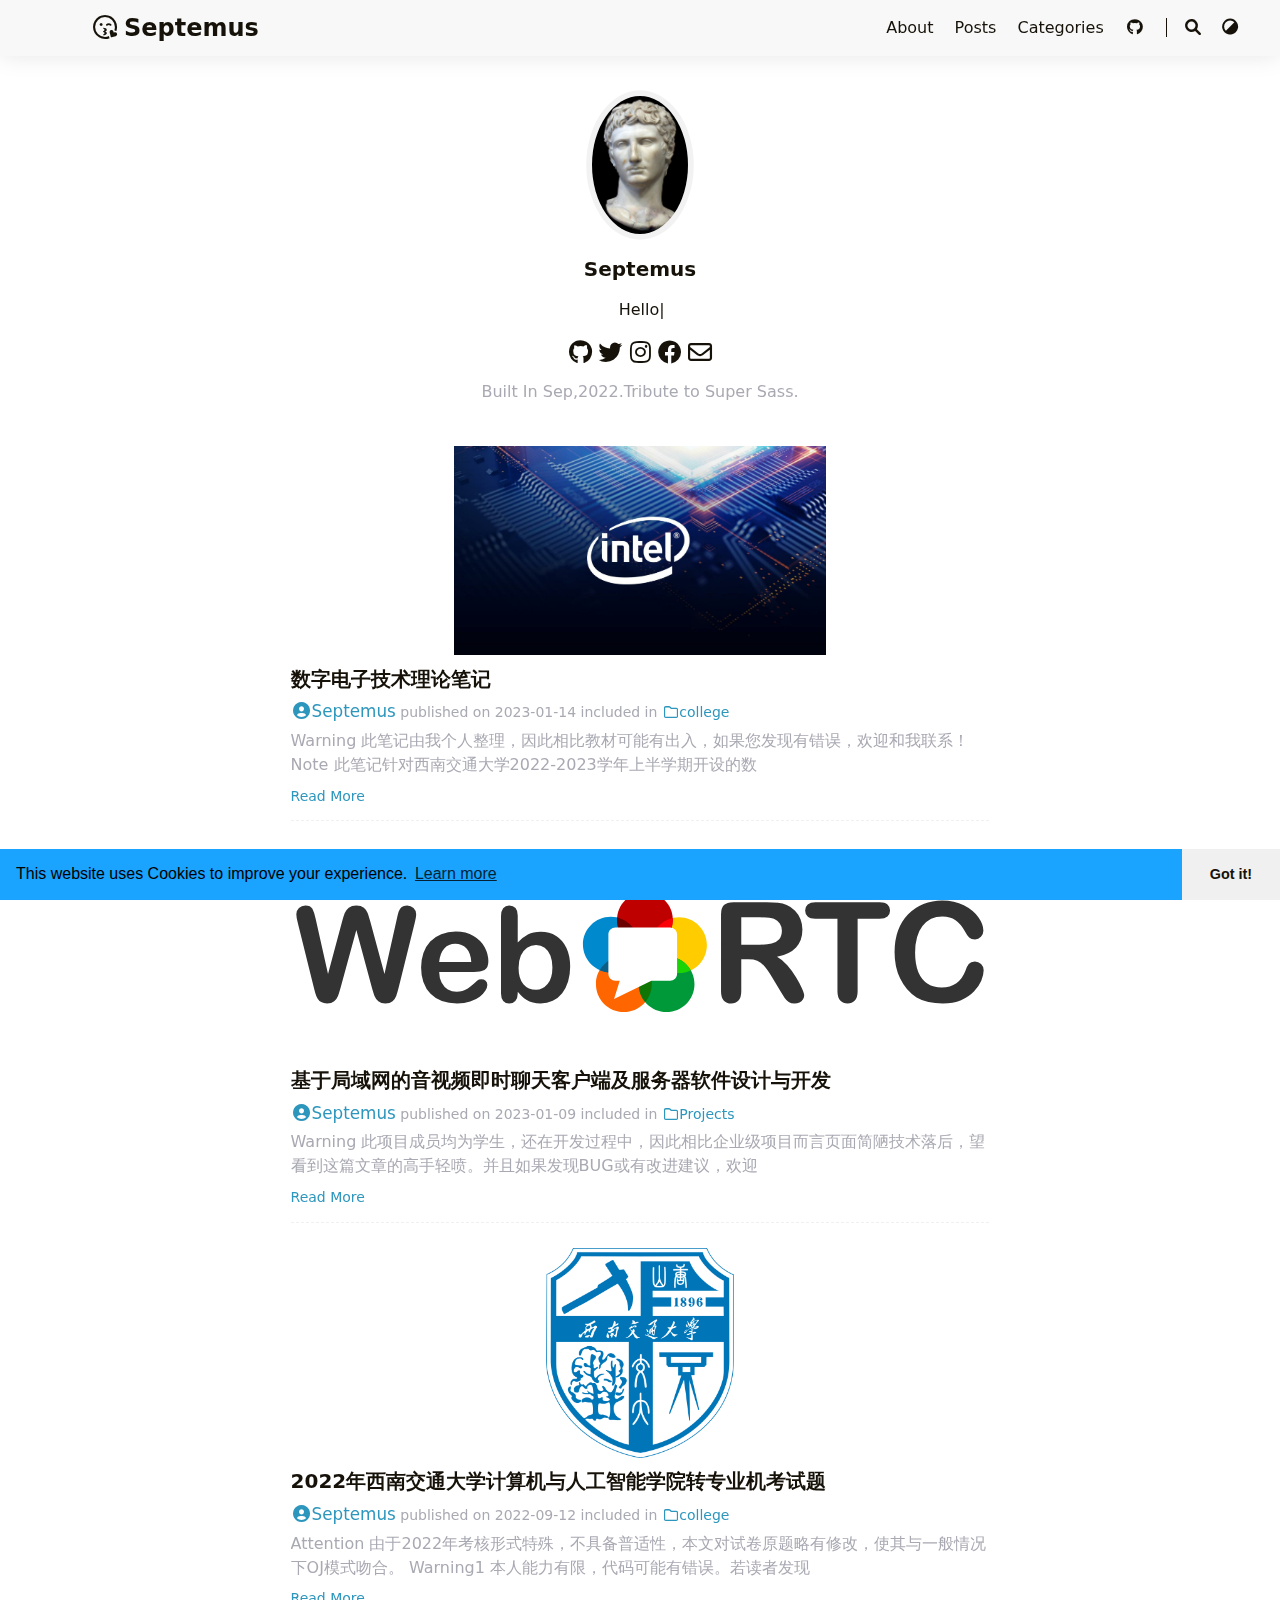
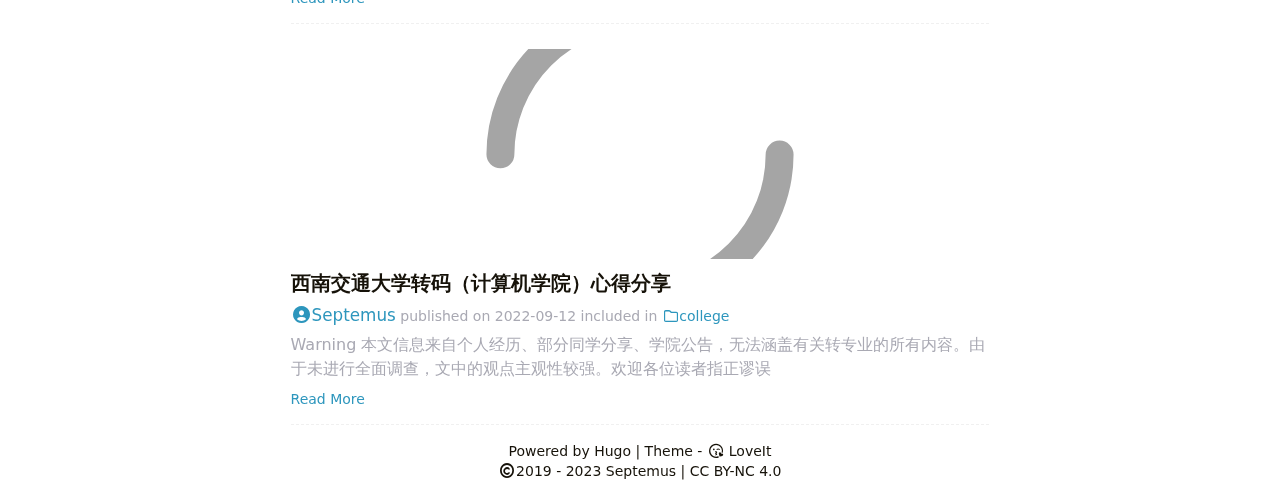
==== commit 0c2ad3b1: "1" ====
--- a/index.html
+++ b/index.html
@@ -99,6 +99,19 @@
         alt="/images/Augustus.jpg"
         title="/images/Augustus.jpg" /></a></div><h1 class="home-title">Septemus</h1><div class="home-subtitle"><div id="id-1" class="typeit"></div></div><div class="links"><a href="https://github.com/Septemus" title="GitHub" target="_blank" rel="noopener noreffer me"><i class="fab fa-github fa-fw" aria-hidden="true"></i></a><a href="https://twitter.com/musketeerdt" title="Twitter" target="_blank" rel="noopener noreffer me"><i class="fab fa-twitter fa-fw" aria-hidden="true"></i></a><a href="https://www.instagram.com/musketeerdt2022" title="Instagram" target="_blank" rel="noopener noreffer me"><i class="fab fa-instagram fa-fw" aria-hidden="true"></i></a><a href="https://facebook.com/musketeerdt" title="facebook" target="_blank" rel="noopener noreffer me"><i class="fab fa-facebook fa-fw" aria-hidden="true"></i></a><a href="mailto:musketeerdt@gmail.com" title="Email" rel="me"><i class="far fa-envelope fa-fw" aria-hidden="true"></i></a></div><h3 class="home-disclaimer">Built In Sep,2022.Tribute to Super Sass.</h3></div>
 <article class="single summary" itemscope itemtype="http://schema.org/Article"><div class="featured-image-preview">
+            <a href="/math_electronic/"><img
+        class="lazyload"
+        src="/svg/loading.min.svg"
+        data-src="/images/Mathematical_Electronic/intel.jpg"
+        data-srcset="/images/Mathematical_Electronic/intel.jpg, /images/Mathematical_Electronic/intel.jpg 1.5x, /images/Mathematical_Electronic/intel.jpg 2x"
+        data-sizes="auto"
+        alt="/images/Mathematical_Electronic/intel.jpg"
+        title="/images/Mathematical_Electronic/intel.jpg" /></a>
+        </div><h1 class="single-title" itemprop="name headline">
+        <a href="/math_electronic/">数字电子技术理论笔记</a>
+    </h1><div class="post-meta"><span class="post-author"><a href="/" title="Author" rel="author" class="author"><i class="fas fa-user-circle fa-fw" aria-hidden="true"></i>Septemus</a></span>&nbsp;<span class="post-publish">published on <time datetime="2023-01-14">2023-01-14</time></span>&nbsp;<span class="post-category">included in <a href="/categories/college/"><i class="far fa-folder fa-fw" aria-hidden="true"></i>college</a></span></div><div class="content">Warning 此笔记由我个人整理，因此相比教材可能有出入，如果您发现有错误，欢迎和我联系！ Note 此笔记针对西南交通大学2022-2023学年上半学期开设的数</div><div class="post-footer">
+        <a href="/math_electronic/">Read More</a></div>
+</article><article class="single summary" itemscope itemtype="http://schema.org/Article"><div class="featured-image-preview">
             <a href="/webrtc_communication/"><img
         class="lazyload"
         src="/svg/loading.min.svg"
--- a/css/style.min.css
+++ b/css/style.min.css
@@ -1,3 +1,3 @@
-html{line-height:1.15;-webkit-text-size-adjust:100%}body{margin:0}main{display:block}h1{font-size:2em;margin:0.67em 0}hr{box-sizing:content-box;height:0;overflow:visible}pre{font-family:monospace, monospace;font-size:1em}a{background-color:transparent}abbr[title]{border-bottom:none;text-decoration:underline;text-decoration:underline dotted}b,strong{font-weight:bolder}code,kbd,samp{font-family:monospace, monospace;font-size:1em}small{font-size:80%}sub,sup{font-size:75%;line-height:0;position:relative;vertical-align:baseline}sub{bottom:-0.25em}sup{top:-0.5em}img{border-style:none}button,input,optgroup,select,textarea{font-family:inherit;font-size:100%;line-height:1.15;margin:0}button,input{overflow:visible}button,select{text-transform:none}button,[type="button"],[type="reset"],[type="submit"]{-webkit-appearance:button}button::-moz-focus-inner,[type="button"]::-moz-focus-inner,[type="reset"]::-moz-focus-inner,[type="submit"]::-moz-focus-inner{border-style:none;padding:0}button:-moz-focusring,[type="button"]:-moz-focusring,[type="reset"]:-moz-focusring,[type="submit"]:-moz-focusring{outline:1px dotted ButtonText}fieldset{padding:0.35em 0.75em 0.625em}legend{box-sizing:border-box;color:inherit;display:table;max-width:100%;padding:0;white-space:normal}progress{vertical-align:baseline}textarea{overflow:auto}[type="checkbox"],[type="radio"]{box-sizing:border-box;padding:0}[type="number"]::-webkit-inner-spin-button,[type="number"]::-webkit-outer-spin-button{height:auto}[type="search"]{-webkit-appearance:textfield;outline-offset:-2px}[type="search"]::-webkit-search-decoration{-webkit-appearance:none}::-webkit-file-upload-button{-webkit-appearance:button;font:inherit}details{display:block}summary{display:list-item}template{display:none}[hidden]{display:none}@font-face{font-family:Emoji;src:local("Apple Color Emoji"),local("Segoe UI Emoji"),local("Segoe UI Symbol"),local("Noto Color Emoji");unicode-range:U+1F000-1F644, U+203C-3299}:root{--global-font-family: system-ui, -apple-system, Segoe UI, Roboto, Emoji, Helvetica, Arial, sans-serif;--global-font-size: 16px;--global-font-weight: 400;--global-line-height: 1.5rem;--header-height: 3.5rem;--header-title-font-family: system-ui, -apple-system, Segoe UI, Roboto, Emoji, Helvetica, Arial, sans-serif;--header-title-font-size: 1.5rem;--toc-title-font-size: 1.2rem;--toc-content-font-size: 1rem;--code-font-family: "Source Code Pro", Menlo, Monaco, Consolas, "Liberation Mono", "Courier New", monospace;--code-font-size: .875rem}html{font-family:var(--global-font-family);font-weight:var(--global-font-weight);font-display:swap;font-size:var(--global-font-size);line-height:var(--global-line-height);width:100%;scroll-behavior:smooth}html main [id]{scroll-margin-top:calc(var(--header-height) + .5rem)}html h1{line-height:125%}::-webkit-scrollbar{width:.5rem;height:.5rem}::-webkit-scrollbar-thumb{background-color:#87878d}::-webkit-scrollbar-thumb:hover{background-color:#a9a9b3}::selection{background-color:rgba(53,166,247,0.25)}[theme=dark] ::selection{background-color:rgba(50,112,194,0.4)}body{background-color:#fff;color:#161209;word-wrap:break-word;overflow-wrap:break-word;scrollbar-color:auto}body[theme=dark]{color:#a9a9b3;background-color:#292a2d}a,a::before,a::after{text-decoration:none;color:#161209}[theme=dark] a,[theme=dark] a::before,[theme=dark] a::after{color:#a9a9b3}a:active,a:hover{color:#2d96bd}[theme=dark] a:active,[theme=dark] a:hover{color:#fff}#mask{background-repeat:no-repeat;background-position:center;position:fixed;top:0;left:0;width:100%;height:100%;z-index:-1;background-color:rgba(0,0,0,0)}.blur #mask{z-index:100;background-color:rgba(0,0,0,0.25)}img.lazyload,img.lazyloading{-o-object-fit:scale-down;object-fit:scale-down;font-family:"object-fit: scale-down;"}img.lazyloaded{-o-object-fit:contain;object-fit:contain;font-family:"object-fit: contain;"}svg.icon{display:inline-block;width:1.25em;height:1em;text-align:center}svg.icon path{fill:currentColor}img.emoji{height:1em;width:1em;margin:0 .05em 0 .1em;vertical-align:-.1em}.details .details-summary:hover{cursor:pointer}.details i.details-icon{color:#a9a9b3;-webkit-transition:transform 0.2s ease;-moz-transition:transform 0.2s ease;-o-transition:transform 0.2s ease;transition:transform 0.2s ease}[theme=dark] .details i.details-icon{color:#5d5d5f}.details .details-content{max-height:0;overflow-y:hidden;-webkit-transition:max-height 0.8s cubic-bezier(0, 1, 0, 1) -0.1s;-moz-transition:max-height 0.8s cubic-bezier(0, 1, 0, 1) -0.1s;-o-transition:max-height 0.8s cubic-bezier(0, 1, 0, 1) -0.1s;transition:max-height 0.8s cubic-bezier(0, 1, 0, 1) -0.1s}.details.open i.details-icon{-webkit-transform:rotate(90deg);-ms-transform:rotate(90deg);-o-transform:rotate(90deg);transform:rotate(90deg)}.details.open .details-content{max-height:10000px;-webkit-transition:max-height 0.8s cubic-bezier(0.5, 0, 1, 0) 0s;-moz-transition:max-height 0.8s cubic-bezier(0.5, 0, 1, 0) 0s;-o-transition:max-height 0.8s cubic-bezier(0.5, 0, 1, 0) 0s;transition:max-height 0.8s cubic-bezier(0.5, 0, 1, 0) 0s}#fixed-buttons{display:none}.fixed-button{display:none;z-index:100;position:fixed;right:1.5rem;font-size:1rem;line-height:1.3rem;padding:.6rem .6rem;color:#a9a9b3;background:#f8f8f8;-webkit-border-radius:2rem;-moz-border-radius:2rem;border-radius:2rem;-webkit-transition:color 0.4s ease;-moz-transition:color 0.4s ease;-o-transition:color 0.4s ease;transition:color 0.4s ease}.blur .fixed-button{-webkit-filter:blur(1.5px);filter:blur(1.5px)}.fixed-button:hover,.fixed-button:active{color:#161209;cursor:pointer}.fixed-button:active,.fixed-button:focus,.fixed-button:hover{outline:none}[theme=dark] .fixed-button{color:#5d5d5f;background:#252627}[theme=dark] .fixed-button:hover,[theme=dark] .fixed-button:active{color:#a9a9b3}#back-to-top{display:block;bottom:1.5rem}#view-comments{bottom:4.5rem}.cc-window.cc-banner .cc-btn{color:#161209}.cc-window.cc-banner .cc-btn:hover,.cc-window.cc-banner .cc-btn:focus{background-color:#ccc}[theme=dark] .cc-window.cc-banner .cc-btn{color:#161209}[theme=dark] .cc-window.cc-banner .cc-btn:hover,[theme=dark] .cc-window.cc-banner .cc-btn:focus{background-color:#fff}.wrapper{display:flex;flex-direction:column;min-height:100vh;width:100%}.wrapper main{flex:1 0 auto}.wrapper main .container{padding:0 1rem}.page{position:relative;max-width:800px;width:60%;margin:0 auto}[data-header-desktop] .page{padding-top:var(--header-height)}[data-header-desktop=normal] .page{padding-top:0}.blur .page{-webkit-filter:blur(1.5px);filter:blur(1.5px)}.toc .toc-title{font-size:var(--toc-title-font-size);font-weight:bold;text-transform:uppercase}.toc .toc-content{font-size:var(--toc-content-font-size)}.toc .toc-content ul{text-indent:-0.85rem;padding-left:.8rem;list-style:none}.toc .toc-content ul a:first-child::before{content:"|";font-weight:bolder;margin-right:.5rem;color:#2d96bd}[theme=dark] .toc .toc-content ul a:first-child::before{color:#55bde2}.toc .toc-content ul ul{padding-left:1.5rem}.toc ruby{background:#f5f5f5}.toc ruby rt{color:#a9a9b3}[theme=dark] .toc ruby{background:#272C34}[theme=dark] .toc ruby rt{color:#5d5d5f}#toc-auto{display:block;position:absolute;width:10000px;max-width:0;padding:0 .8rem;border-left:4px solid #f0f0f0;word-wrap:break-word;overflow-wrap:break-word;box-sizing:border-box;top:10rem;left:0;visibility:hidden}[data-header-desktop=normal] #toc-auto{top:5rem}.blur #toc-auto{-webkit-filter:blur(1.5px);filter:blur(1.5px)}[theme=dark] #toc-auto{border-left-color:#363636}#toc-auto .toc-title{margin:.8rem 0}#toc-auto .toc-content.always-active ul{display:block}#toc-auto .toc-content>nav>ul{margin:.625rem 0}#toc-auto .toc-content ul ul{display:none}#toc-auto .toc-content ul .has-active>ul{display:block}#toc-auto .toc-content a.active{font-weight:bold;color:#2d96bd}[theme=dark] #toc-auto .toc-content a.active{color:#55bde2}#toc-auto .toc-content a.active::before{color:#ef3982}[theme=dark] #toc-auto .toc-content a.active::before{color:#bdebfc}#toc-static{display:none;margin:.8rem 0}#toc-static[data-kept=true]{display:block}#toc-static .toc-title{display:flex;justify-content:space-between;line-height:2em;padding:0 .75rem;background:#e6e6e6}[theme=dark] #toc-static .toc-title{background:#1a1d23}#toc-static .toc-content{background-color:#f5f5f5}#toc-static .toc-content>nav>ul{margin:0;padding:.4rem 1rem .4rem 1.8rem}[theme=dark] #toc-static .toc-content{background-color:#272C34}#toc-static.open .toc-title{background:#ededed}[theme=dark] #toc-static.open .toc-title{background:#20252b}#article-container{word-wrap:break-word;overflow-wrap:break-word}#article-container a{color:#49b1f5}#article-container a:hover{text-decoration:underline}#article-container img{margin:0 auto .8rem}.flink#article-container .friend-list-div>.friend-div a .friend-info,.flink#article-container .friend-list-div>.friend-div a .friend-name{overflow:hidden;-o-text-overflow:ellipsis;text-overflow:ellipsis;white-space:nowrap}.flink#article-container .friend-list-div{overflow:auto;padding:10px 10px 0;text-align:center}.flink#article-container .friend-list-div>.friend-div{position:relative;float:left;overflow:hidden;margin:15px 7px;width:calc(100% / 3 - 15px);height:90px;border-radius:8px;line-height:17px;-webkit-transform:translateZ(0)}@media screen and (max-width: 1100px){.flink#article-container .friend-list-div>.friend-div{width:calc(50% - 15px) !important}}@media screen and (max-width: 1100px) and (max-width: 600px){.flink#article-container .friend-list-div>.friend-div{width:calc(100% - 15px) !important}}.flink#article-container .friend-list-div>.friend-div:hover{background:rgba(87,142,224,0.15)}.flink#article-container .friend-list-div>.friend-div:hover img{-webkit-transform:rotate(360deg);-moz-transform:rotate(360deg);-o-transform:rotate(360deg);-ms-transform:rotate(360deg);transform:rotate(360deg)}.flink#article-container .friend-list-div>.friend-div:before{position:absolute;top:0;right:0;bottom:0;left:0;z-index:-1;background:var(--text-bg-hover);content:'';-webkit-transition:-webkit-transform .3s ease-out;-moz-transition:-moz-transform .3s ease-out;-o-transition:-o-transform .3s ease-out;-ms-transition:-ms-transform .3s ease-out;transition:transform .3s ease-out;-webkit-transform:scale(0);-moz-transform:scale(0);-o-transform:scale(0);-ms-transform:scale(0);transform:scale(0)}.flink#article-container .friend-list-div>.friend-div:hover:before,.flink#article-container .friend-list-div>.friend-div:focus:before,.flink#article-container .friend-list-div>.friend-div:active:before{-webkit-transform:scale(1);-moz-transform:scale(1);-o-transform:scale(1);-ms-transform:scale(1);transform:scale(1)}.flink#article-container .friend-list-div>.friend-div a{color:var(--font-color);text-decoration:none}.flink#article-container .friend-list-div>.friend-div a img{float:left;margin:15px 10px;width:60px;height:60px;border-radius:35px;-webkit-transition:all .3s;-moz-transition:all .3s;-o-transition:all .3s;-ms-transition:all .3s;transition:all .3s}.flink#article-container .friend-list-div>.friend-div a .friend-name{display:block;padding:16px 10px 0 0;height:40px;font-weight:700;font-size:20px}.flink#article-container .friend-list-div>.friend-div a .friend-info{display:block;padding:1px 10px 1px 0;height:50px;font-size:13px}.single .single-title{margin:2rem 0 .5rem;font-size:1.6rem;font-weight:bold;line-height:140%}.single .single-subtitle{margin:.5rem 0;font-size:1.2rem;font-weight:normal;line-height:100%}.single .post-meta{font-size:.875rem;color:#a9a9b3}.single .post-meta span{display:inline-block}[theme=dark] .single .post-meta{color:#5d5d5f}.single .post-meta a,.single .post-meta a::before,.single .post-meta a::after{text-decoration:none;color:#2d96bd}[theme=dark] .single .post-meta a,[theme=dark] .single .post-meta a::before,[theme=dark] .single .post-meta a::after{color:#a9a9b3}.single .post-meta a:active,.single .post-meta a:hover{color:#ef3982}[theme=dark] .single .post-meta a:active,[theme=dark] .single .post-meta a:hover{color:#fff}.single .post-meta .author{font-size:1.05rem}.single .featured-image{margin:.5rem 0 1rem 0}.single .featured-image img{display:block;max-width:100%;height:auto;margin:0 auto;overflow:hidden}.single .featured-image img.lazyloaded{width:100%}.single .content>h2{font-size:1.5rem}.single .content>h2 code{font-size:1.25rem}.single .content>h3{font-size:1.375rem}.single .content>h3 code{font-size:1.125rem}.single .content>h4{font-size:1.25rem}.single .content>h4 code{font-size:1rem}.single .content>h5{font-size:1.125rem}.single .content>h6{font-size:1rem}.single .content h2,.single .content h3,.single .content h4,.single .content h5,.single .content h6{font-weight:bold;margin:1.2rem 0}[theme=dark] .single .content h2,[theme=dark] .single .content h3,[theme=dark] .single .content h4,[theme=dark] .single .content h5,[theme=dark] .single .content h6{font-weight:bolder}.single .content>h2>.header-mark::before,.single .content>h3>.header-mark::before,.single .content>h4>.header-mark::before,.single .content>h5>.header-mark::before,.single .content>h6>.header-mark::before{content:"|";margin-right:.3125rem;color:#2d96bd}[theme=dark] .single .content>h2>.header-mark::before,[theme=dark] .single .content>h3>.header-mark::before,[theme=dark] .single .content>h4>.header-mark::before,[theme=dark] .single .content>h5>.header-mark::before,[theme=dark] .single .content>h6>.header-mark::before{color:#55bde2}.single .content>h2>.header-mark::before{content:"#"}.single .content p{margin:.5rem 0}.single .content b,.single .content strong{font-weight:bold}[theme=dark] .single .content b,[theme=dark] .single .content strong{color:#ddd}.single .content a,.single .content a::before,.single .content a::after{text-decoration:none;color:#2d96bd}[theme=dark] .single .content a,[theme=dark] .single .content a::before,[theme=dark] .single .content a::after{color:#55bde2}.single .content a:active,.single .content a:hover{color:#ef3982}[theme=dark] .single .content a:active,[theme=dark] .single .content a:hover{color:#bdebfc}.single .content a{word-wrap:break-word;overflow-wrap:break-word}[theme=dark] .single .content a b,[theme=dark] .single .content a strong{color:#55bde2}.single .content [theme=dark] a:hover b,.single .content [theme=dark] a:hover strong{color:#bdebfc}.single .content ul,.single .content ol{margin:.5rem 0;padding-left:2.5rem}.single .content ul{list-style-type:disc}.single .content ruby{background:#f5f5f5}.single .content ruby rt{color:#a9a9b3}[theme=dark] .single .content ruby{background:#272C34}[theme=dark] .single .content ruby rt{color:#5d5d5f}.single .content .table-wrapper{overflow-x:auto}.single .content .table-wrapper::-webkit-scrollbar{background-color:#fff}[theme=dark] .single .content .table-wrapper::-webkit-scrollbar{background-color:#272c34}.single .content .table-wrapper>table{width:100%;max-width:100%;margin:.625rem 0;border-spacing:0;background:#fff;border-collapse:collapse}[theme=dark] .single .content .table-wrapper>table{background:#272c34}.single .content .table-wrapper>table thead{background:#ededed}[theme=dark] .single .content .table-wrapper>table thead{background-color:#20252b}.single .content .table-wrapper>table th,.single .content .table-wrapper>table td{padding:.3rem 1rem;border:1px solid #e8e8e8}[theme=dark] .single .content .table-wrapper>table th,[theme=dark] .single .content .table-wrapper>table td{border-color:#1c2025}.single .content img{max-width:100%;min-height:1em}.single .content figure{margin:.5rem;text-align:center}.single .content figure .image-caption:not(:empty){min-width:20%;max-width:80%;display:inline-block;padding:.5rem;margin:0 auto;font-size:.875rem;color:#969696}.single .content figure img{display:block;width:100%;height:auto;margin:0 auto;overflow:hidden}.single .content blockquote{display:block;border-left:0.5rem solid #6bd6fd;background-color:rgba(107,214,253,0.2);padding:.25rem .75rem;margin:1rem 0}[theme=dark] .single .content blockquote{border-left-color:#59c5ec;background-color:rgba(89,197,236,0.2)}.single .content .footnotes{color:#a9a9b3}[theme=dark] .single .content .footnotes{color:#5d5d5f}.single .content .footnotes p{margin:.25rem 0}.single .content code{display:inline-block;max-width:100%;padding:0 .4rem;word-wrap:break-word;overflow-wrap:break-word;-webkit-line-break:anywhere;-ms-line-break:anywhere;line-break:anywhere;font-size:var(--code-font-size);font-family:var(--code-font-family);color:#E74C3C}[theme=dark] .single .content code{color:#E5BF78}.single .content pre{margin:0;padding:.25rem 0 .25rem .5rem;-moz-tab-size:4;-o-tab-size:4;tab-size:4}.single .content pre code{padding:0}.single .content pre img{min-height:1em;max-height:1.2em;vertical-align:text-bottom}.single .content code,.single .content pre,.single .content .highlight table,.single .content .highlight tr,.single .content .highlight td{background:#f5f5f5 !important}[theme=dark] .single .content code,[theme=dark] .single .content pre,[theme=dark] .single .content .highlight table,[theme=dark] .single .content .highlight tr,[theme=dark] .single .content .highlight td{background:#272C34 !important}.single .content .highlight{font-family:var(--code-font-family);font-size:var(--code-font-size);line-height:1.4em;margin:.5rem 0}.single .content .highlight .table-wrapper>table,.single .content .highlight .table-wrapper>table thead,.single .content .highlight .table-wrapper>table tr,.single .content .highlight .table-wrapper>table td{margin:0;padding:0;border:none !important}.single .content .highlight .table-wrapper>table span.c,.single .content .highlight .table-wrapper>table thead span.c,.single .content .highlight .table-wrapper>table tr span.c,.single .content .highlight .table-wrapper>table td span.c{white-space:nowrap}.single .content .highlight>.chroma{position:relative}.single .content .highlight>.chroma .code-header{display:flex;justify-content:space-between;align-items:center;box-sizing:border-box;width:100%;font-family:var(--global-font-family);font-weight:bold;color:#9c9c9c;background:#e1e1e1}[theme=dark] .single .content .highlight>.chroma .code-header{color:#b1b0b0;background:#1a1d23}.single .content .highlight>.chroma .code-header:hover{cursor:pointer}.single .content .highlight>.chroma .code-header .code-title{width:100%;padding:.4rem}.single .content .highlight>.chroma .code-header .code-title::after{padding-left:.2rem;content:"Code"}.single .content .highlight>.chroma .code-header.language-bash .code-title::after{content:"Bash"}.single .content .highlight>.chroma .code-header.language-c .code-title::after{content:"C"}.single .content .highlight>.chroma .code-header.language-cs .code-title::after{content:"C#"}.single .content .highlight>.chroma .code-header.language-cpp .code-title::after{content:"C++"}.single .content .highlight>.chroma .code-header.language-clojure .code-title::after{content:"Clojure"}.single .content .highlight>.chroma .code-header.language-coffeescript .code-title::after{content:"CoffeeScript"}.single .content .highlight>.chroma .code-header.language-css .code-title::after{content:"CSS"}.single .content .highlight>.chroma .code-header.language-dart .code-title::after{content:"Dart"}.single .content .highlight>.chroma .code-header.language-diff .code-title::after{content:"Diff"}.single .content .highlight>.chroma .code-header.language-erlang .code-title::after{content:"Erlang"}.single .content .highlight>.chroma .code-header.language-go .code-title::after{content:"Go"}.single .content .highlight>.chroma .code-header.language-go-html-template .code-title::after{content:"Go HTML Template"}.single .content .highlight>.chroma .code-header.language-groovy .code-title::after{content:"Groovy"}.single .content .highlight>.chroma .code-header.language-haskell .code-title::after{content:"Haskell"}.single .content .highlight>.chroma .code-header.language-html .code-title::after{content:"HTML"}.single .content .highlight>.chroma .code-header.language-http .code-title::after{content:"HTTP"}.single .content .highlight>.chroma .code-header.language-xml .code-title::after{content:"XML"}.single .content .highlight>.chroma .code-header.language-java .code-title::after{content:"Java"}.single .content .highlight>.chroma .code-header.language-js .code-title::after{content:"JavaScript"}.single .content .highlight>.chroma .code-header.language-javascript .code-title::after{content:"JavaScript"}.single .content .highlight>.chroma .code-header.language-json .code-title::after{content:"JSON"}.single .content .highlight>.chroma .code-header.language-kotlin .code-title::after{content:"Kotlin"}.single .content .highlight>.chroma .code-header.language-latex .code-title::after{content:"LaTeX"}.single .content .highlight>.chroma .code-header.language-less .code-title::after{content:"Less"}.single .content .highlight>.chroma .code-header.language-lisp .code-title::after{content:"Lisp"}.single .content .highlight>.chroma .code-header.language-lua .code-title::after{content:"Lua"}.single .content .highlight>.chroma .code-header.language-makefile .code-title::after{content:"Makefile"}.single .content .highlight>.chroma .code-header.language-markdown .code-title::after{content:"Markdown"}.single .content .highlight>.chroma .code-header.language-matlab .code-title::after{content:"Matlab"}.single .content .highlight>.chroma .code-header.language-objectivec .code-title::after{content:"Objective-C"}.single .content .highlight>.chroma .code-header.language-php .code-title::after{content:"PHP"}.single .content .highlight>.chroma .code-header.language-perl .code-title::after{content:"Perl"}.single .content .highlight>.chroma .code-header.language-powershell .code-title::after{content:"PowerShell"}.single .content .highlight>.chroma .code-header.language-posh .code-title::after{content:"PowerShell"}.single .content .highlight>.chroma .code-header.language-pwsh .code-title::after{content:"PowerShell"}.single .content .highlight>.chroma .code-header.language-python .code-title::after{content:"Python"}.single .content .highlight>.chroma .code-header.language-r .code-title::after{content:"R"}.single .content .highlight>.chroma .code-header.language-ruby .code-title::after{content:"Ruby"}.single .content .highlight>.chroma .code-header.language-rust .code-title::after{content:"Rust"}.single .content .highlight>.chroma .code-header.language-scala .code-title::after{content:"Scala"}.single .content .highlight>.chroma .code-header.language-scss .code-title::after{content:"Scss"}.single .content .highlight>.chroma .code-header.language-shell .code-title::after{content:"Shell"}.single .content .highlight>.chroma .code-header.language-sql .code-title::after{content:"SQL"}.single .content .highlight>.chroma .code-header.language-swift .code-title::after{content:"Swift"}.single .content .highlight>.chroma .code-header.language-tex .code-title::after{content:"TeX"}.single .content .highlight>.chroma .code-header.language-toml .code-title::after{content:"TOML"}.single .content .highlight>.chroma .code-header.language-ts .code-title::after{content:"TypeScript"}.single .content .highlight>.chroma .code-header.language-typescript .code-title::after{content:"TypeScript"}.single .content .highlight>.chroma .code-header.language-vue .code-title::after{content:"Vue"}.single .content .highlight>.chroma .code-header.language-yml .code-title::after{content:"YAML"}.single .content .highlight>.chroma .code-header.language-yaml .code-title::after{content:"YAML"}.single .content .highlight>.chroma .lntd:first-child{min-width:1.6rem;text-align:right}.single .content .highlight>.chroma .lntd:last-child{width:100%}.single .content .highlight>.chroma .lntd:last-child pre{min-width:-webkit-max-content;min-width:-moz-max-content;min-width:intrinsic;min-width:max-content}.single .content .highlight>.chroma .ln{padding-right:.75rem}.single .content .highlight>.chroma .hl{display:block;background-color:#dcdcdc}[theme=dark] .single .content .highlight>.chroma .hl{background-color:#1c2025}.single .content .highlight>.chroma .ln,.single .content .highlight>.chroma .lnt{color:#a9a9b3}[theme=dark] .single .content .highlight>.chroma .ln,[theme=dark] .single .content .highlight>.chroma .lnt{color:#5d5d5f}.single .content .highlight>.chroma .arrow{padding:0 .2rem;-webkit-transition:transform 0.2s ease;-moz-transition:transform 0.2s ease;-o-transition:transform 0.2s ease;transition:transform 0.2s ease}.single .content .highlight>.chroma .ellipses{padding:.4rem}.single .content .highlight>.chroma .copy{display:none;padding:.4rem}.single .content .highlight>.chroma .copy:hover{cursor:pointer;color:#2d96bd}[theme=dark] .single .content .highlight>.chroma .copy:hover{color:#fff}.single .content .highlight>.chroma .table-wrapper{max-height:0;overflow-y:hidden;-webkit-transition:max-height 0.8s cubic-bezier(0, 1, 0, 1) -0.1s;-moz-transition:max-height 0.8s cubic-bezier(0, 1, 0, 1) -0.1s;-o-transition:max-height 0.8s cubic-bezier(0, 1, 0, 1) -0.1s;transition:max-height 0.8s cubic-bezier(0, 1, 0, 1) -0.1s}.single .content .highlight>.chroma.open .code-header{background:#ededed}[theme=dark] .single .content .highlight>.chroma.open .code-header{background:#20252b}.single .content .highlight>.chroma.open .table-wrapper{max-height:10000px;-webkit-transition:max-height 0.8s cubic-bezier(0.5, 0, 1, 0) 0s;-moz-transition:max-height 0.8s cubic-bezier(0.5, 0, 1, 0) 0s;-o-transition:max-height 0.8s cubic-bezier(0.5, 0, 1, 0) 0s;transition:max-height 0.8s cubic-bezier(0.5, 0, 1, 0) 0s}.single .content .highlight>.chroma.open .arrow{-webkit-transform:rotate(90deg);-ms-transform:rotate(90deg);-o-transform:rotate(90deg);transform:rotate(90deg)}.single .content .highlight>.chroma.open .ellipses{display:none}.single .content .highlight>.chroma.open .copy{display:inline}.single .content .highlight .c,.single .content .highlight .ch,.single .content .highlight .cm,.single .content .highlight .c1,.single .content .highlight .cs,.single .content .highlight .cp,.single .content .highlight .cpf{font-style:italic}.single .content .highlight .gl{text-decoration:underline}.single .content .highlight .p{color:#a9a9b3}.single .content .highlight .k{color:#b501a9}.single .content .highlight .kc{color:#b501a9}.single .content .highlight .kd{color:#b501a9}.single .content .highlight .kn{color:#b501a9}.single .content .highlight .kp{color:#b501a9}.single .content .highlight .kr{color:#b501a9}.single .content .highlight .kt{color:#b501a9}.single .content .highlight .n{color:#333}.single .content .highlight .na{color:#2b77fa}.single .content .highlight .nb{color:#f74840}.single .content .highlight .bp{color:#f74840}.single .content .highlight .nc{color:#cb8100}.single .content .highlight .no{color:#2b77fa}.single .content .highlight .nd{color:#0086c1}.single .content .highlight .ni{color:#2b77fa}.single .content .highlight .ne{color:#2b77fa}.single .content .highlight .nf{color:#2b77fa}.single .content .highlight .fm{color:#1ccad6}.single .content .highlight .nl{color:#2b77fa}.single .content .highlight .nn{color:#2b77fa}.single .content .highlight .nx{color:#333}.single .content .highlight .py{color:#2b77fa}.single .content .highlight .nt{color:#2b77fa}.single .content .highlight .nv{color:#2b77fa}.single .content .highlight .vc{color:#2b77fa}.single .content .highlight .vg{color:#2b77fa}.single .content .highlight .vi{color:#2b77fa}.single .content .highlight .vm{color:#2b77fa}.single .content .highlight .l{color:#2aa198}.single .content .highlight .ld{color:#2aa198}.single .content .highlight .s{color:#24a443}.single .content .highlight .sa{color:#24a443}.single .content .highlight .sb{color:#24a443}.single .content .highlight .sc{color:#24a443}.single .content .highlight .dl{color:#24a443}.single .content .highlight .sd{color:#24a443}.single .content .highlight .s2{color:#24a443}.single .content .highlight .se{color:#24a443}.single .content .highlight .sh{color:#24a443}.single .content .highlight .si{color:#24a443}.single .content .highlight .sx{color:#24a443}.single .content .highlight .sr{color:#24a443}.single .content .highlight .s1{color:#24a443}.single .content .highlight .ss{color:#24a443}.single .content .highlight .m{color:#e2893c}.single .content .highlight .mb{color:#e2893c}.single .content .highlight .mf{color:#e2893c}.single .content .highlight .mh{color:#e2893c}.single .content .highlight .mi{color:#e2893c}.single .content .highlight .il{color:#e2893c}.single .content .highlight .mo{color:#e2893c}.single .content .highlight .o{color:#f19b04}.single .content .highlight .ow{color:#b501a9}.single .content .highlight .c{color:#a0a1a8}.single .content .highlight .ch{color:#a0a1a8}.single .content .highlight .cm{color:#a0a1a8}.single .content .highlight .c1{color:#a0a1a8}.single .content .highlight .cs{color:#a0a1a8}.single .content .highlight .cp{color:#a0a1a8}.single .content .highlight .cpf{color:#a0a1a8}.single .content .highlight .g{color:#e72d40}.single .content .highlight .gd{color:#e72d40}.single .content .highlight .ge{color:#e72d40}.single .content .highlight .gr{color:#e72d40}.single .content .highlight .gh{color:#e72d40}.single .content .highlight .gi{color:#e72d40}.single .content .highlight .go{color:#e72d40}.single .content .highlight .gp{color:#e72d40}.single .content .highlight .gs{color:#e72d40}.single .content .highlight .gu{color:#e72d40}.single .content .highlight .gt{color:#e72d40}.single .content .highlight .w{color:#bbb}[theme=dark] .single .content .highlight .p{color:#a9a9b3}[theme=dark] .single .content .highlight .k{color:#d371e3}[theme=dark] .single .content .highlight .kc{color:#d371e3}[theme=dark] .single .content .highlight .kd{color:#d371e3}[theme=dark] .single .content .highlight .kn{color:#d371e3}[theme=dark] .single .content .highlight .kp{color:#d371e3}[theme=dark] .single .content .highlight .kr{color:#d371e3}[theme=dark] .single .content .highlight .kt{color:#d371e3}[theme=dark] .single .content .highlight .n{color:#a9b2c0}[theme=dark] .single .content .highlight .na{color:#41b0f5}[theme=dark] .single .content .highlight .nb{color:#19b9c4}[theme=dark] .single .content .highlight .bp{color:#ecbf6f}[theme=dark] .single .content .highlight .nc{color:#ecbf6f}[theme=dark] .single .content .highlight .no{color:#41b0f5}[theme=dark] .single .content .highlight .nd{color:#ecbf6f}[theme=dark] .single .content .highlight .ni{color:#41b0f5}[theme=dark] .single .content .highlight .ne{color:#41b0f5}[theme=dark] .single .content .highlight .nf{color:#41b0f5}[theme=dark] .single .content .highlight .fm{color:#19b9c4}[theme=dark] .single .content .highlight .nl{color:#41b0f5}[theme=dark] .single .content .highlight .nn{color:#41b0f5}[theme=dark] .single .content .highlight .nx{color:#a9a9b3}[theme=dark] .single .content .highlight .py{color:#41b0f5}[theme=dark] .single .content .highlight .nt{color:#41b0f5}[theme=dark] .single .content .highlight .nv{color:#41b0f5}[theme=dark] .single .content .highlight .vc{color:#41b0f5}[theme=dark] .single .content .highlight .vg{color:#41b0f5}[theme=dark] .single .content .highlight .vi{color:#41b0f5}[theme=dark] .single .content .highlight .vm{color:#41b0f5}[theme=dark] .single .content .highlight .l{color:#2aa198}[theme=dark] .single .content .highlight .ld{color:#2aa198}[theme=dark] .single .content .highlight .s{color:#8cc570}[theme=dark] .single .content .highlight .sa{color:#8cc570}[theme=dark] .single .content .highlight .sb{color:#8cc570}[theme=dark] .single .content .highlight .sc{color:#8cc570}[theme=dark] .single .content .highlight .dl{color:#8cc570}[theme=dark] .single .content .highlight .sd{color:#8cc570}[theme=dark] .single .content .highlight .s2{color:#8cc570}[theme=dark] .single .content .highlight .se{color:#8cc570}[theme=dark] .single .content .highlight .sh{color:#8cc570}[theme=dark] .single .content .highlight .si{color:#8cc570}[theme=dark] .single .content .highlight .sx{color:#8cc570}[theme=dark] .single .content .highlight .sr{color:#8cc570}[theme=dark] .single .content .highlight .s1{color:#8cc570}[theme=dark] .single .content .highlight .ss{color:#8cc570}[theme=dark] .single .content .highlight .m{color:#db985c}[theme=dark] .single .content .highlight .mb{color:#db985c}[theme=dark] .single .content .highlight .mf{color:#db985c}[theme=dark] .single .content .highlight .mh{color:#db985c}[theme=dark] .single .content .highlight .mi{color:#db985c}[theme=dark] .single .content .highlight .il{color:#db985c}[theme=dark] .single .content .highlight .mo{color:#db985c}[theme=dark] .single .content .highlight .o{color:#ecbf6f}[theme=dark] .single .content .highlight .ow{color:#d371e3}[theme=dark] .single .content .highlight .c{color:#7e848f}[theme=dark] .single .content .highlight .ch{color:#7e848f}[theme=dark] .single .content .highlight .cm{color:#7e848f}[theme=dark] .single .content .highlight .c1{color:#7e848f}[theme=dark] .single .content .highlight .cs{color:#7e848f}[theme=dark] .single .content .highlight .cp{color:#7e848f}[theme=dark] .single .content .highlight .cpf{color:#7e848f}[theme=dark] .single .content .highlight .g{color:#f16372}[theme=dark] .single .content .highlight .gd{color:#f16372}[theme=dark] .single .content .highlight .ge{color:#f16372}[theme=dark] .single .content .highlight .gr{color:#f16372}[theme=dark] .single .content .highlight .gh{color:#f16372}[theme=dark] .single .content .highlight .gi{color:#f16372}[theme=dark] .single .content .highlight .go{color:#f16372}[theme=dark] .single .content .highlight .gp{color:#f16372}[theme=dark] .single .content .highlight .gs{color:#f16372}[theme=dark] .single .content .highlight .gu{color:#f16372}[theme=dark] .single .content .highlight .gt{color:#f16372}[theme=dark] .single .content .highlight .w{color:#bbb}.single .content .gist{font-family:var(--code-font-family);font-size:var(--code-font-size)}.single .content .gist .table-wrapper>table,.single .content .gist .table-wrapper>table thead,.single .content .gist .table-wrapper>table tr,.single .content .gist .table-wrapper>table td{margin:0;padding:0;border:none !important}.single .content .gist .gist-file,.single .content .gist .gist-data,.single .content .gist .gist-meta{border:none}.single .content .gist .gist-meta{padding:.4rem .8rem;background-color:#e8e8e8}.single .content .gist .gist-meta a,.single .content .gist .gist-meta a::before,.single .content .gist .gist-meta a::after{text-decoration:none;color:#2d96bd}[theme=dark] .single .content .gist .gist-meta a,[theme=dark] .single .content .gist .gist-meta a::before,[theme=dark] .single .content .gist .gist-meta a::after{color:#55bde2}.single .content .gist .gist-meta a:active,.single .content .gist .gist-meta a:hover{color:#ef3982}[theme=dark] .single .content .gist .gist-meta a:active,[theme=dark] .single .content .gist .gist-meta a:hover{color:#bdebfc}[theme=dark] .single .content .gist .gist-meta{background-color:#1c2025}[theme=dark] .single .content .gist .highlight{background:#141414}[theme=dark] .single .content .gist .blob-num,[theme=dark] .single .content .gist .blob-code-inner,[theme=dark] .single .content .gist .highlight,[theme=dark] .single .content .gist .pl-enm,[theme=dark] .single .content .gist .pl-ko,[theme=dark] .single .content .gist .pl-mo,[theme=dark] .single .content .gist .pl-mp1 .pl-sf,[theme=dark] .single .content .gist .pl-ms,[theme=dark] .single .content .gist .pl-pdc1,[theme=dark] .single .content .gist .pl-scp,[theme=dark] .single .content .gist .pl-smc,[theme=dark] .single .content .gist .pl-som,[theme=dark] .single .content .gist .pl-va,[theme=dark] .single .content .gist .pl-vpf,[theme=dark] .single .content .gist .pl-vpu,[theme=dark] .single .content .gist .pl-mdr{color:#aab1bf}[theme=dark] .single .content .gist .pl-mb,[theme=dark] .single .content .gist .pl-pdb{font-weight:700}[theme=dark] .single .content .gist .pl-c,[theme=dark] .single .content .gist .pl-c span,[theme=dark] .single .content .gist .pl-pdc{color:#5b6270;font-style:italic}[theme=dark] .single .content .gist .pl-sr .pl-cce{color:#56b5c2;font-weight:400}[theme=dark] .single .content .gist .pl-ef,[theme=dark] .single .content .gist .pl-en,[theme=dark] .single .content .gist .pl-enf,[theme=dark] .single .content .gist .pl-eoai,[theme=dark] .single .content .gist .pl-kos,[theme=dark] .single .content .gist .pl-mh .pl-pdh,[theme=dark] .single .content .gist .pl-mr{color:#61afef}[theme=dark] .single .content .gist .pl-ens,[theme=dark] .single .content .gist .pl-vi{color:#be5046}[theme=dark] .single .content .gist .pl-enti,[theme=dark] .single .content .gist .pl-mai .pl-sf,[theme=dark] .single .content .gist .pl-ml,[theme=dark] .single .content .gist .pl-sf,[theme=dark] .single .content .gist .pl-sr,[theme=dark] .single .content .gist .pl-sr .pl-sra,[theme=dark] .single .content .gist .pl-src,[theme=dark] .single .content .gist .pl-st,[theme=dark] .single .content .gist .pl-vo{color:#56b5c2}[theme=dark] .single .content .gist .pl-eoi,[theme=dark] .single .content .gist .pl-mri,[theme=dark] .single .content .gist .pl-pds,[theme=dark] .single .content .gist .pl-pse .pl-s1,[theme=dark] .single .content .gist .pl-s,[theme=dark] .single .content .gist .pl-s1{color:#97c279}[theme=dark] .single .content .gist .pl-k,[theme=dark] .single .content .gist .pl-kolp,[theme=dark] .single .content .gist .pl-mc,[theme=dark] .single .content .gist .pl-pde{color:#c578dd}[theme=dark] .single .content .gist .pl-mi,[theme=dark] .single .content .gist .pl-pdi{color:#c578dd;font-style:italic}[theme=dark] .single .content .gist .pl-mp,[theme=dark] .single .content .gist .pl-stp{color:#818896}[theme=dark] .single .content .gist .pl-mdh,[theme=dark] .single .content .gist .pl-mdi,[theme=dark] .single .content .gist .pl-mdr{font-weight:400}[theme=dark] .single .content .gist .pl-mdht,[theme=dark] .single .content .gist .pl-mi1{color:#97c279;background:#020}[theme=dark] .single .content .gist .pl-md,[theme=dark] .single .content .gist .pl-mdhf{color:#df6b75;background:#200}[theme=dark] .single .content .gist .pl-corl{color:#df6b75;text-decoration:underline}[theme=dark] .single .content .gist .pl-ib{background:#df6b75}[theme=dark] .single .content .gist .pl-ii{background:#e0c184;color:#fff}[theme=dark] .single .content .gist .pl-iu{background:#e05151}[theme=dark] .single .content .gist .pl-ms1{color:#aab1bf;background:#373b41}[theme=dark] .single .content .gist .pl-c1,[theme=dark] .single .content .gist .pl-cn,[theme=dark] .single .content .gist .pl-e,[theme=dark] .single .content .gist .pl-eoa,[theme=dark] .single .content .gist .pl-eoac,[theme=dark] .single .content .gist .pl-eoac .pl-pde,[theme=dark] .single .content .gist .pl-kou,[theme=dark] .single .content .gist .pl-mm,[theme=dark] .single .content .gist .pl-mp .pl-s3,[theme=dark] .single .content .gist .pl-mq,[theme=dark] .single .content .gist .pl-s3,[theme=dark] .single .content .gist .pl-sok,[theme=dark] .single .content .gist .pl-sv,[theme=dark] .single .content .gist .pl-mb{color:#d19965}[theme=dark] .single .content .gist .pl-enc,[theme=dark] .single .content .gist .pl-entc,[theme=dark] .single .content .gist .pl-pse .pl-s2,[theme=dark] .single .content .gist .pl-s2,[theme=dark] .single .content .gist .pl-sc,[theme=dark] .single .content .gist .pl-smp,[theme=dark] .single .content .gist .pl-sr .pl-sre,[theme=dark] .single .content .gist .pl-stj,[theme=dark] .single .content .gist .pl-v,[theme=dark] .single .content .gist .pl-pdb{color:#e4bf7a}[theme=dark] .single .content .gist .pl-ent,[theme=dark] .single .content .gist .pl-entl,[theme=dark] .single .content .gist .pl-entm,[theme=dark] .single .content .gist .pl-mh,[theme=dark] .single .content .gist .pl-pdv,[theme=dark] .single .content .gist .pl-smi,[theme=dark] .single .content .gist .pl-sol,[theme=dark] .single .content .gist .pl-mdh,[theme=dark] .single .content .gist .pl-mdi{color:#df6b75}[theme=dark] .single .content iframe.instagram-media{border:none !important}.single .content .admonition{position:relative;margin:1rem 0;padding:0 .75rem;border-left:.25rem solid;overflow:auto;background-color:rgba(68,138,255,0.1);border-left-color:#448aff}.single .content .admonition .admonition-title{font-weight:bold;margin:0 -0.75rem;padding:.25rem 1.8rem}.single .content .admonition .admonition-content{padding:.5rem 0}.single .content .admonition i.icon{font-size:0.85rem;position:absolute;top:.6rem;left:.4rem}.single .content .admonition i.details-icon{position:absolute;top:.6rem;right:.3rem}.single .content .admonition .admonition-title{border-bottom-color:rgba(68,138,255,0.1);background-color:rgba(68,138,255,0.25)}.single .content .admonition.open .admonition-title{background-color:rgba(68,138,255,0.1)}.single .content .admonition i.icon{color:#448aff}.single .content .admonition.abstract{background-color:rgba(0,176,255,0.1);border-left-color:#00b0ff}.single .content .admonition.abstract .admonition-title{border-bottom-color:rgba(0,176,255,0.1);background-color:rgba(0,176,255,0.25)}.single .content .admonition.abstract.open .admonition-title{background-color:rgba(0,176,255,0.1)}.single .content .admonition.abstract i.icon{color:#00b0ff}.single .content .admonition.info{background-color:rgba(83,211,230,0.1);border-left-color:#00b8d4}.single .content .admonition.info .admonition-title{border-bottom-color:rgba(83,211,230,0.1);background-color:rgba(83,211,230,0.25)}.single .content .admonition.info.open .admonition-title{background-color:rgba(83,211,230,0.1)}.single .content .admonition.info i.icon{color:#00b8d4}.single .content .admonition.tip{background-color:rgba(0,191,165,0.1);border-left-color:#00bfa5}.single .content .admonition.tip .admonition-title{border-bottom-color:rgba(0,191,165,0.1);background-color:rgba(0,191,165,0.25)}.single .content .admonition.tip.open .admonition-title{background-color:rgba(0,191,165,0.1)}.single .content .admonition.tip i.icon{color:#00bfa5}.single .content .admonition.success{background-color:rgba(0,200,83,0.1);border-left-color:#00c853}.single .content .admonition.success .admonition-title{border-bottom-color:rgba(0,200,83,0.1);background-color:rgba(0,200,83,0.25)}.single .content .admonition.success.open .admonition-title{background-color:rgba(0,200,83,0.1)}.single .content .admonition.success i.icon{color:#00c853}.single .content .admonition.question{background-color:rgba(100,221,23,0.1);border-left-color:#64dd17}.single .content .admonition.question .admonition-title{border-bottom-color:rgba(100,221,23,0.1);background-color:rgba(100,221,23,0.25)}.single .content .admonition.question.open .admonition-title{background-color:rgba(100,221,23,0.1)}.single .content .admonition.question i.icon{color:#64dd17}.single .content .admonition.warning{background-color:rgba(255,145,0,0.1);border-left-color:#ff9100}.single .content .admonition.warning .admonition-title{border-bottom-color:rgba(255,145,0,0.1);background-color:rgba(255,145,0,0.25)}.single .content .admonition.warning.open .admonition-title{background-color:rgba(255,145,0,0.1)}.single .content .admonition.warning i.icon{color:#ff9100}.single .content .admonition.failure{background-color:rgba(255,82,82,0.1);border-left-color:#ff5252}.single .content .admonition.failure .admonition-title{border-bottom-color:rgba(255,82,82,0.1);background-color:rgba(255,82,82,0.25)}.single .content .admonition.failure.open .admonition-title{background-color:rgba(255,82,82,0.1)}.single .content .admonition.failure i.icon{color:#ff5252}.single .content .admonition.danger{background-color:rgba(68,138,255,0.1);border-left-color:#ff1744}.single .content .admonition.danger .admonition-title{border-bottom-color:rgba(68,138,255,0.1);background-color:rgba(68,138,255,0.25)}.single .content .admonition.danger.open .admonition-title{background-color:rgba(68,138,255,0.1)}.single .content .admonition.danger i.icon{color:#ff1744}.single .content .admonition.bug{background-color:rgba(255,23,68,0.1);border-left-color:#f50057}.single .content .admonition.bug .admonition-title{border-bottom-color:rgba(255,23,68,0.1);background-color:rgba(255,23,68,0.25)}.single .content .admonition.bug.open .admonition-title{background-color:rgba(255,23,68,0.1)}.single .content .admonition.bug i.icon{color:#f50057}.single .content .admonition.example{background-color:rgba(101,31,255,0.1);border-left-color:#651fff}.single .content .admonition.example .admonition-title{border-bottom-color:rgba(101,31,255,0.1);background-color:rgba(101,31,255,0.25)}.single .content .admonition.example.open .admonition-title{background-color:rgba(101,31,255,0.1)}.single .content .admonition.example i.icon{color:#651fff}.single .content .admonition.quote{background-color:rgba(159,159,159,0.1);border-left-color:#9e9e9e}.single .content .admonition.quote .admonition-title{border-bottom-color:rgba(159,159,159,0.1);background-color:rgba(159,159,159,0.25)}.single .content .admonition.quote.open .admonition-title{background-color:rgba(159,159,159,0.1)}.single .content .admonition.quote i.icon{color:#9e9e9e}.single .content .admonition:last-child{margin-bottom:.75rem}.single .content .echarts{margin:.5rem 0;text-align:center}.single .content .mapbox{margin:.5rem 0;padding:.5rem 0}.single .content meting-js{margin:.5rem 0}.single .content .bilibili{position:relative;width:100%;height:0;padding-bottom:75%;margin:3% auto;text-align:center}.single .content .bilibili iframe{position:absolute;width:100%;height:100%;left:0;top:0}.single .content hr{margin:1rem 0;position:relative;border-top:1px dashed #f0f0f0;border-bottom:none}[theme=dark] .single .content hr{border-top:1px dashed #363636}.single .content kbd{display:inline-block;padding:.25rem;background-color:#fff;border:1px solid #f0f0f0;border-bottom-color:#f0f0f0;-webkit-border-radius:3px;-moz-border-radius:3px;border-radius:3px;-webkit-box-shadow:inset 0 -1px 0 #f0f0f0;box-shadow:inset 0 -1px 0 #f0f0f0;font-size:.8rem;font-family:var(--code-font-family);color:#E74C3C}[theme=dark] .single .content kbd{background-color:#292a2d;border:1px solid #363636;border-bottom-color:#363636;-webkit-box-shadow:inset 0 -1px 0 #363636;box-shadow:inset 0 -1px 0 #363636;color:#E5BF78}.single .content .version{height:1.25em;vertical-align:text-bottom}.single .content .person-mention.h-card{display:inline-block}.single .content .person-mention.h-card img{vertical-align:-12%;max-height:1.1em;margin-right:0ex;border-radius:50%}.single .post-footer{margin-top:3rem}.single .post-footer .post-info{border-bottom:1px solid #f0f0f0;padding:1rem 0 0.3rem}[theme=dark] .single .post-footer .post-info{border-bottom:1px solid #363636}.single .post-footer .post-info .post-info-line{display:flex;justify-content:space-between}.single .post-footer .post-info .post-info-line .post-info-mod{font-size:0.8em;color:#a9a9b3}[theme=dark] .single .post-footer .post-info .post-info-line .post-info-mod{color:#5d5d5f}.single .post-footer .post-info .post-info-line .post-info-mod a,.single .post-footer .post-info .post-info-line .post-info-mod a::before,.single .post-footer .post-info .post-info-line .post-info-mod a::after{text-decoration:none;color:#2d96bd}[theme=dark] .single .post-footer .post-info .post-info-line .post-info-mod a,[theme=dark] .single .post-footer .post-info .post-info-line .post-info-mod a::before,[theme=dark] .single .post-footer .post-info .post-info-line .post-info-mod a::after{color:#55bde2}.single .post-footer .post-info .post-info-line .post-info-mod a:active,.single .post-footer .post-info .post-info-line .post-info-mod a:hover{color:#ef3982}[theme=dark] .single .post-footer .post-info .post-info-line .post-info-mod a:active,[theme=dark] .single .post-footer .post-info .post-info-line .post-info-mod a:hover{color:#bdebfc}.single .post-footer .post-info .post-info-line .post-info-license{font-size:0.8em;color:#a9a9b3}[theme=dark] .single .post-footer .post-info .post-info-line .post-info-license{color:#5d5d5f}.single .post-footer .post-info .post-info-line .post-info-license a,.single .post-footer .post-info .post-info-line .post-info-license a::before,.single .post-footer .post-info .post-info-line .post-info-license a::after{text-decoration:none;color:#2d96bd}[theme=dark] .single .post-footer .post-info .post-info-line .post-info-license a,[theme=dark] .single .post-footer .post-info .post-info-line .post-info-license a::before,[theme=dark] .single .post-footer .post-info .post-info-line .post-info-license a::after{color:#55bde2}.single .post-footer .post-info .post-info-line .post-info-license a:active,.single .post-footer .post-info .post-info-line .post-info-license a:hover{color:#ef3982}[theme=dark] .single .post-footer .post-info .post-info-line .post-info-license a:active,[theme=dark] .single .post-footer .post-info .post-info-line .post-info-license a:hover{color:#bdebfc}.single .post-footer .post-info .post-info-line .post-info-md{font-size:0.8rem;width:8rem}.single .post-footer .post-info .post-info-line .post-info-md a,.single .post-footer .post-info .post-info-line .post-info-md a::before,.single .post-footer .post-info .post-info-line .post-info-md a::after{text-decoration:none;color:#2d96bd}[theme=dark] .single .post-footer .post-info .post-info-line .post-info-md a,[theme=dark] .single .post-footer .post-info .post-info-line .post-info-md a::before,[theme=dark] .single .post-footer .post-info .post-info-line .post-info-md a::after{color:#55bde2}.single .post-footer .post-info .post-info-line .post-info-md a:active,.single .post-footer .post-info .post-info-line .post-info-md a:hover{color:#ef3982}[theme=dark] .single .post-footer .post-info .post-info-line .post-info-md a:active,[theme=dark] .single .post-footer .post-info .post-info-line .post-info-md a:hover{color:#bdebfc}.single .post-footer .post-info .post-info-line .post-info-share a *{vertical-align:text-bottom}.single .post-footer .post-info-more{padding:0.3rem 0 1rem;display:flex;justify-content:space-between;font-size:0.9rem}.single .post-footer .post-tags{max-width:65%}.single .post-footer .post-tags *{display:inline}.single .post-footer .post-nav::before,.single .post-footer .post-nav::after{content:" ";display:table}.single .post-footer .post-nav a.prev,.single .post-footer .post-nav a.next{font-size:1rem;font-weight:600;-webkit-transition:all 0.3s ease-out;-moz-transition:all 0.3s ease-out;-o-transition:all 0.3s ease-out;transition:all 0.3s ease-out}.single .post-footer .post-nav a.prev{float:left}.single .post-footer .post-nav a.prev:hover{-webkit-transform:translateX(-4px);-ms-transform:translateX(-4px);-o-transform:translateX(-4px);transform:translateX(-4px)}.single .post-footer .post-nav a.next{float:right}.single .post-footer .post-nav a.next:hover{-webkit-transform:translateX(4px);-ms-transform:translateX(4px);-o-transform:translateX(4px);transform:translateX(4px)}.single #comments{padding:8rem 0 2rem}.single #comments .vemoji{max-width:1.5em;max-height:1.5em}.typeit{--ti-cursor-font-family: var(--global-font-family);--ti-cursor-font-size: var(--global-font-size);--ti-cursor-font-weight: var(--global-font-weight);--ti-cursor-line-height: var(--global-line-height);--ti-cursor-color: $global-font-secondary-color;--ti-cursor-margin-left: 0}.typeit .highlight{padding:.375rem;font-size:.875rem;font-family:var(--code-font-family);font-weight:bold;word-break:break-all;white-space:pre-wrap}[theme=dark] .typeit{--ti-cursor-color: $global-font-secondary-color-dark}.lg-toolbar .lg-icon::after{color:#999}.special .single-title,.special .single-subtitle{text-align:right}.archive .single-title{text-align:right}.archive .group-title{margin-top:1.5rem;margin-bottom:1rem}.archive .categories-card{margin:0 auto;margin-top:3rem;display:flex;align-items:center;justify-content:space-between;flex-direction:row;flex-wrap:wrap;line-height:1.6rem}.archive .categories-card .card-item{font-size:.875rem;text-align:left;width:45%;display:flex;align-items:flex-start;margin-top:2rem;min-height:10rem;padding:0 2%;position:relative}.archive .categories-card .card-item .card-item-wrapper{width:100%;overflow:hidden}.archive .categories-card .card-item .card-item-wrapper .card-item-title{font-size:1.2rem;font-weight:bold;display:inline-block;margin-top:1rem;margin-bottom:.75rem}.archive .categories-card .card-item .card-item-wrapper span{float:right;padding-right:1rem}.archive .archive-item{display:flex;justify-content:space-between;align-items:center;box-sizing:border-box;margin:.25rem 0 .25rem 1.5rem}.archive .archive-item-link{min-width:10%;overflow:hidden;white-space:nowrap;text-overflow:ellipsis}.archive .archive-item-link:hover{color:#2d96bd;background-color:transparent}[theme=dark] .archive .archive-item-link{color:#a9a9b3}[theme=dark] .archive .archive-item-link:hover{color:#fff}.archive .archive-item-date{width:5em;text-align:right;color:#a9a9b3}[theme=dark] .archive .archive-item-date{color:#5d5d5f}.archive .more-post{text-align:right}.archive .tag-cloud-tags{margin:10px 0}.archive .tag-cloud-tags a,.archive .tag-cloud-tags a::before,.archive .tag-cloud-tags a::after{text-decoration:none;color:#161209}[theme=dark] .archive .tag-cloud-tags a,[theme=dark] .archive .tag-cloud-tags a::before,[theme=dark] .archive .tag-cloud-tags a::after{color:#a9a9b3}.archive .tag-cloud-tags a:active,.archive .tag-cloud-tags a:hover{color:#2d96bd}[theme=dark] .archive .tag-cloud-tags a:active,[theme=dark] .archive .tag-cloud-tags a:hover{color:#fff}.archive .tag-cloud-tags a{display:inline-block;position:relative;margin:5px 10px;word-wrap:break-word;overflow-wrap:break-word;-webkit-transition:all ease-out 0.3s;-moz-transition:all ease-out 0.3s;-o-transition:all ease-out 0.3s;transition:all ease-out 0.3s}.archive .tag-cloud-tags a:active,.archive .tag-cloud-tags a:focus,.archive .tag-cloud-tags a:hover{-webkit-transform:scale(1.2);-ms-transform:scale(1.2);-o-transform:scale(1.2);transform:scale(1.2)}.archive .tag-cloud-tags a sup{color:#a9a9b3}[theme=dark] .archive .tag-cloud-tags a sup{color:#5d5d5f}.home .home-profile{-webkit-transform:translateY(16vh);-ms-transform:translateY(16vh);-o-transform:translateY(16vh);transform:translateY(16vh);padding:0 0 .5rem;text-align:center}.home .home-profile .home-avatar{padding:.5rem}.home .home-profile .home-avatar img{display:inline-block;width:8rem;height:auto;margin:0 auto;-webkit-border-radius:100%;-moz-border-radius:100%;border-radius:100%;-webkit-box-shadow:0 0 0 0.3618em rgba(0,0,0,0.05);box-shadow:0 0 0 0.3618em rgba(0,0,0,0.05);-webkit-transition:all 0.4s ease;-moz-transition:all 0.4s ease;-o-transition:all 0.4s ease;transition:all 0.4s ease}.home .home-profile .home-avatar img:hover{position:relative;-webkit-transform:translateY(-0.75rem);-ms-transform:translateY(-0.75rem);-o-transform:translateY(-0.75rem);transform:translateY(-0.75rem)}.home .home-profile .home-title{font-size:1.25rem;font-weight:bold;margin:0;padding:.5rem}.home .home-profile .home-subtitle{font-size:1rem;font-weight:normal;margin:0;padding:.5rem}.home .home-profile .links{padding:.5rem;font-size:1.5rem}.home .home-profile .links a *{vertical-align:text-bottom}.home .home-profile .links img{height:1.5rem;padding:0 .25rem}.home .home-profile .home-disclaimer{font-size:1rem;line-height:1.5rem;font-weight:normal;margin:0;padding:.5rem;color:#a9a9b3}[theme=dark] .home .home-profile .home-disclaimer{color:#5d5d5f}.home[data-home=posts] .home-profile{-webkit-transform:translateY(0);-ms-transform:translateY(0);-o-transform:translateY(0);transform:translateY(0);padding-top:2rem}.home[data-home=posts] .home-avatar img{width:6rem}.home[data-home=posts] .summary{padding-top:1rem;padding-bottom:.8rem;color:#161209;border-bottom:1px dashed #f0f0f0}[theme=dark] .home[data-home=posts] .summary{color:#a9a9b3;border-bottom:1px dashed #363636}.home[data-home=posts] .summary .featured-image-preview{width:100%;padding:30% 0 0;position:relative;margin:0.6rem auto;-webkit-transition:transform 0.4s ease;-moz-transition:transform 0.4s ease;-o-transition:transform 0.4s ease;transition:transform 0.4s ease}.home[data-home=posts] .summary .featured-image-preview img{position:absolute;width:100%;height:100%;left:0;top:0}.home[data-home=posts] .summary .featured-image-preview img.lazyloaded{-o-object-fit:contain;object-fit:contain;font-family:"object-fit: contain;"}.home[data-home=posts] .summary .featured-image-preview:hover{-webkit-transform:scale(1.01);-ms-transform:scale(1.01);-o-transform:scale(1.01);transform:scale(1.01)}.home[data-home=posts] .summary .single-title{font-size:1.25rem;line-height:140%;margin:0.4rem 0}.home[data-home=posts] .summary .content{display:-moz-box;display:-webkit-box;display:box;-webkit-box-orient:vertical;-moz-box-orient:vertical;-webkit-line-clamp:3;margin-top:.3rem;width:100%;overflow:hidden;text-overflow:ellipsis;word-wrap:break-word;overflow-wrap:break-word;color:#a9a9b3}[theme=dark] .home[data-home=posts] .summary .content{color:#5d5d5f}.home[data-home=posts] .summary .content h2,.home[data-home=posts] .summary .content h3,.home[data-home=posts] .summary .content h4,.home[data-home=posts] .summary .content h5,.home[data-home=posts] .summary .content h6,.home[data-home=posts] .summary .content p{font-size:1rem;line-height:1.5;display:inline}.home[data-home=posts] .summary .content h2::after,.home[data-home=posts] .summary .content h3::after,.home[data-home=posts] .summary .content h4::after,.home[data-home=posts] .summary .content h5::after,.home[data-home=posts] .summary .content h6::after,.home[data-home=posts] .summary .content p::after{content:"\A";white-space:pre}.home[data-home=posts] .summary .content h2{font-size:1.125rem}.home[data-home=posts] .summary .content a,.home[data-home=posts] .summary .content a::before,.home[data-home=posts] .summary .content a::after{text-decoration:none;color:#2d96bd}[theme=dark] .home[data-home=posts] .summary .content a,[theme=dark] .home[data-home=posts] .summary .content a::before,[theme=dark] .home[data-home=posts] .summary .content a::after{color:#a9a9b3}.home[data-home=posts] .summary .content a:active,.home[data-home=posts] .summary .content a:hover{color:#ef3982}[theme=dark] .home[data-home=posts] .summary .content a:active,[theme=dark] .home[data-home=posts] .summary .content a:hover{color:#fff}.home[data-home=posts] .summary .content b,.home[data-home=posts] .summary .content strong{color:#a9a9b3}[theme=dark] .home[data-home=posts] .summary .content b,[theme=dark] .home[data-home=posts] .summary .content strong{color:#5d5d5f}.home[data-home=posts] .summary .post-footer{margin-top:.4rem;display:flex;justify-content:space-between;align-items:center;font-size:.875rem}.home[data-home=posts] .summary .post-footer a,.home[data-home=posts] .summary .post-footer a::before,.home[data-home=posts] .summary .post-footer a::after{text-decoration:none;color:#2d96bd}[theme=dark] .home[data-home=posts] .summary .post-footer a,[theme=dark] .home[data-home=posts] .summary .post-footer a::before,[theme=dark] .home[data-home=posts] .summary .post-footer a::after{color:#55bde2}.home[data-home=posts] .summary .post-footer a:active,.home[data-home=posts] .summary .post-footer a:hover{color:#ef3982}[theme=dark] .home[data-home=posts] .summary .post-footer a:active,[theme=dark] .home[data-home=posts] .summary .post-footer a:hover{color:#bdebfc}.home[data-home=posts] .summary .post-footer .post-tags{padding:0}.home[data-home=posts] .summary .post-footer .post-tags a,.home[data-home=posts] .summary .post-footer .post-tags a::before,.home[data-home=posts] .summary .post-footer .post-tags a::after{text-decoration:none;color:#161209}[theme=dark] .home[data-home=posts] .summary .post-footer .post-tags a,[theme=dark] .home[data-home=posts] .summary .post-footer .post-tags a::before,[theme=dark] .home[data-home=posts] .summary .post-footer .post-tags a::after{color:#a9a9b3}.home[data-home=posts] .summary .post-footer .post-tags a:active,.home[data-home=posts] .summary .post-footer .post-tags a:hover{color:#2d96bd}[theme=dark] .home[data-home=posts] .summary .post-footer .post-tags a:active,[theme=dark] .home[data-home=posts] .summary .post-footer .post-tags a:hover{color:#fff}#content-404{font-size:1.8rem;line-height:3rem;-webkit-transform:translateY(30vh);-ms-transform:translateY(30vh);-o-transform:translateY(30vh);transform:translateY(30vh);text-align:center}header{width:100%;z-index:150;background-color:#f8f8f8;-webkit-transition:box-shadow 0.3s ease;-moz-transition:box-shadow 0.3s ease;-o-transition:box-shadow 0.3s ease;transition:box-shadow 0.3s ease}[theme=dark] header{background-color:#252627}header .logo{min-height:1.5em;height:1.5em;vertical-align:text-bottom}header .logo,header .header-title-pre{padding-right:.25rem}header .header-title-post{padding-left:.25rem}header:hover{-webkit-box-shadow:0 0 1.5rem 0 rgba(0,0,0,0.1);box-shadow:0 0 1.5rem 0 rgba(0,0,0,0.1)}.header-wrapper{display:flex;justify-content:space-between;align-items:center;box-sizing:border-box;width:100%}.header-title{font-family:var(--header-title-font-family);font-weight:bold;margin-right:.5rem;min-width:10%;overflow:hidden;white-space:nowrap;text-overflow:ellipsis;-webkit-flex:10;flex:10}.menu .menu-item{position:relative}.language-select{position:absolute;opacity:0;left:0;top:0;width:100%;height:100%}.language-select:hover{cursor:pointer}.search{position:relative}.search input{color:transparent;box-sizing:border-box;height:2.5rem;width:2.5rem;-webkit-border-radius:.5rem;-moz-border-radius:.5rem;border-radius:.5rem;border:none;outline:none;background-color:#f8f8f8;vertical-align:baseline !important;-webkit-transition:width 0.3s ease;-moz-transition:width 0.3s ease;-o-transition:width 0.3s ease;transition:width 0.3s ease}[theme=dark] .search input{background-color:#252627}.search input::-webkit-input-placeholder{color:rgba(0,0,0,0)}.search input:-moz-placeholder{color:rgba(0,0,0,0)}.search input::-moz-placeholder{color:rgba(0,0,0,0)}.search input:-ms-input-placeholder{color:rgba(0,0,0,0)}.search input::placeholder{color:rgba(0,0,0,0)}.search .search-button{margin:0;position:absolute;left:auto;right:1rem}.search .search-toggle{left:.5rem;right:auto}.search .search-loading{display:none}.search .search-clear{display:none}.open .search input,.search.mobile input{color:#161209;background-color:#e9e9e9;padding:0 2rem 0 2rem}[theme=dark] .open .search input,[theme=dark] .search.mobile input{color:#a9a9b3;background-color:#363636}[theme=dark] .open .search input::-webkit-input-placeholder,[theme=dark] .search.mobile input::-webkit-input-placeholder{color:#5d5d5f}[theme=dark] .open .search input:-moz-placeholder,[theme=dark] .search.mobile input:-moz-placeholder{color:#5d5d5f}[theme=dark] .open .search input::-moz-placeholder,[theme=dark] .search.mobile input::-moz-placeholder{color:#5d5d5f}[theme=dark] .open .search input:-ms-input-placeholder,[theme=dark] .search.mobile input:-ms-input-placeholder{color:#5d5d5f}[theme=dark] .open .search input::placeholder,[theme=dark] .search.mobile input::placeholder{color:#5d5d5f}.open .search input::-webkit-input-placeholder,.search.mobile input::-webkit-input-placeholder{color:#a9a9b3}.open .search input:-moz-placeholder,.search.mobile input:-moz-placeholder{color:#a9a9b3}.open .search input::-moz-placeholder,.search.mobile input::-moz-placeholder{color:#a9a9b3}.open .search input:-ms-input-placeholder,.search.mobile input:-ms-input-placeholder{color:#a9a9b3}.open .search input::placeholder,.search.mobile input::placeholder{color:#a9a9b3}.open .search .search-button,.search.mobile .search-button{color:#a9a9b3}[theme=dark] .open .search .search-button,[theme=dark] .search.mobile .search-button{color:#5d5d5f}.open .search .search-clear:hover,.search.mobile .search-clear:hover{color:#ff6b6b}.open .search .search-toggle:hover,.search.mobile .search-toggle:hover{cursor:default}.theme-switch i{-webkit-transform:rotate(225deg);-ms-transform:rotate(225deg);-o-transform:rotate(225deg);transform:rotate(225deg)}#header-desktop{display:block;position:fixed;height:var(--header-height);line-height:var(--header-height)}[data-header-desktop=normal] #header-desktop{position:static}#header-desktop .header-wrapper{padding:0 2rem 0 10vh}#header-desktop .header-wrapper .header-title{font-size:var(--header-title-font-size)}#header-desktop .header-wrapper .menu{overflow:hidden;white-space:nowrap}#header-desktop .header-wrapper .menu .menu-inner{float:right}#header-desktop .header-wrapper .menu .menu-item{margin:0 .5rem}#header-desktop .header-wrapper .menu .menu-item.delimiter{border-left:1.5px solid #161209}[theme=dark] #header-desktop .header-wrapper .menu .menu-item.delimiter{border-left-color:#363636}#header-desktop .header-wrapper .menu .menu-item.language{margin-right:0}#header-desktop .header-wrapper .menu .menu-item.search{margin:0 -.5rem 0 0}#header-desktop .header-wrapper .menu a.active{font-weight:900;color:#161209}[theme=dark] #header-desktop .header-wrapper .menu a.active{color:#fff}#header-desktop.open .header-wrapper .menu .menu-item.search{margin:0 .25rem 0 .5rem}#header-desktop.open .header-wrapper .menu .menu-item.search input{width:24rem}#header-mobile{display:none;position:fixed;height:var(--header-height);line-height:var(--header-height)}[data-header-mobile=normal] #header-mobile{position:static}#header-mobile .header-container{padding:0;margin:0}#header-mobile .header-container .header-wrapper{padding:0 1rem;font-size:1.125rem;-webkit-transition:margin-top 0.3s ease;-moz-transition:margin-top 0.3s ease;-o-transition:margin-top 0.3s ease;transition:margin-top 0.3s ease}#header-mobile .header-container .header-wrapper .header-title{font-size:var(--header-title-font-size);max-width:80%}#header-mobile .header-container .header-wrapper .menu-toggle{line-height:4rem;cursor:pointer;-webkit-transition:width 0.3s ease;-moz-transition:width 0.3s ease;-o-transition:width 0.3s ease;transition:width 0.3s ease}#header-mobile .header-container .header-wrapper .menu-toggle span{display:block;background:#161209;width:1.5rem;height:2px;-webkit-border-radius:3px;-moz-border-radius:3px;border-radius:3px;-webkit-transition:all 0.3s ease-in-out;-moz-transition:all 0.3s ease-in-out;-o-transition:all 0.3s ease-in-out;transition:all 0.3s ease-in-out}[theme=dark] #header-mobile .header-container .header-wrapper .menu-toggle span{background:#a9a9b3}#header-mobile .header-container .header-wrapper .menu-toggle span:nth-child(1){margin-bottom:.5rem}#header-mobile .header-container .header-wrapper .menu-toggle span:nth-child(3){margin-top:.5rem}#header-mobile .header-container .header-wrapper .menu-toggle.active span:nth-child(1){-webkit-transform:rotate(45deg) translate(0.4rem, 0.5rem);-ms-transform:rotate(45deg) translate(0.4rem, 0.5rem);-o-transform:rotate(45deg) translate(0.4rem, 0.5rem);transform:rotate(45deg) translate(0.4rem, 0.5rem)}#header-mobile .header-container .header-wrapper .menu-toggle.active span:nth-child(2){opacity:0}#header-mobile .header-container .header-wrapper .menu-toggle.active span:nth-child(3){-webkit-transform:rotate(-45deg) translate(0.4rem, -0.5rem);-ms-transform:rotate(-45deg) translate(0.4rem, -0.5rem);-o-transform:rotate(-45deg) translate(0.4rem, -0.5rem);transform:rotate(-45deg) translate(0.4rem, -0.5rem)}#header-mobile .header-container .menu{text-align:center;background:#f8f8f8;border-top:2px solid #f0f0f0;display:none;padding-top:.5rem;-webkit-box-shadow:0 0.125rem 0.25rem rgba(0,0,0,0.1);box-shadow:0 0.125rem 0.25rem rgba(0,0,0,0.1)}#header-mobile .header-container .menu .search-wrapper{display:flex;justify-content:space-between;align-items:center;box-sizing:border-box;padding:calc((var(--header-height) - 2.5rem) / 2) 1rem;line-height:2.5rem}#header-mobile .header-container .menu .search{flex-grow:10}#header-mobile .header-container .menu .search .algolia-autocomplete,#header-mobile .header-container .menu .search input{width:100%}#header-mobile .header-container .menu .search-button{top:0}#header-mobile .header-container .menu .search-cancel{display:none;margin-left:.75rem}#header-mobile .header-container .menu .menu-item{display:block;line-height:2.5rem}#header-mobile .header-container .menu.active{display:block}[theme=dark] #header-mobile .header-container .menu{background:#252627;border-top-color:#363636}#header-mobile.open .header-wrapper{margin-top:-var(--header-height)}#header-mobile.open .menu{padding-top:0;border-top:none}#header-mobile.open .menu .menu-item{display:none}#header-mobile.open .menu .search-cancel{display:inline}.search-dropdown{position:fixed;z-index:200;top:var(--header-height);-webkit-box-shadow:0 0.125rem 0.25rem rgba(0,0,0,0.1);box-shadow:0 0.125rem 0.25rem rgba(0,0,0,0.1)}.search-dropdown.desktop{right:2rem;width:30rem}.search-dropdown.mobile{right:0;width:100%}.search-dropdown .dropdown-menu{right:0 !important;background-color:#fff}[theme=dark] .search-dropdown .dropdown-menu{background-color:#292a2d}.search-dropdown .dropdown-menu .suggestions{overflow-y:auto;max-height:calc(100vh - var(--header-height))}.search-dropdown .dropdown-menu .suggestions .suggestion{padding:.75rem 1rem}.search-dropdown .dropdown-menu .suggestions .suggestion .suggestion-title{display:inline-block;overflow:hidden;text-overflow:ellipsis;white-space:nowrap;font-size:1rem;font-weight:bold;max-width:75%}.search-dropdown .dropdown-menu .suggestions .suggestion .suggestion-date{font-size:.875rem;float:right;text-align:right;color:#a9a9b3}[theme=dark] .search-dropdown .dropdown-menu .suggestions .suggestion .suggestion-date{color:#5d5d5f}.search-dropdown .dropdown-menu .suggestions .suggestion .suggestion-context{line-height:1.25rem;display:-moz-box;display:-webkit-box;display:box;-webkit-box-orient:vertical;-moz-box-orient:vertical;-webkit-line-clamp:2;overflow:hidden;text-overflow:ellipsis;word-wrap:break-word;overflow-wrap:break-word;color:#a9a9b3}[theme=dark] .search-dropdown .dropdown-menu .suggestions .suggestion .suggestion-context{color:#5d5d5f}.search-dropdown .dropdown-menu .suggestions .suggestion em{font-style:normal;background-color:rgba(53,166,247,0.25)}[theme=dark] .search-dropdown .dropdown-menu .suggestions .suggestion em{background-color:rgba(50,112,194,0.4)}.search-dropdown .dropdown-menu .suggestions .suggestion.cursor{background:#e8e8e8}[theme=dark] .search-dropdown .dropdown-menu .suggestions .suggestion.cursor{background:#323843}.search-dropdown .dropdown-menu .suggestions .suggestion:hover{cursor:pointer}.search-dropdown .dropdown-menu .search-empty{padding:1rem;text-align:center}.search-dropdown .dropdown-menu .search-empty .search-query{font-weight:bold}[theme=dark] .search-dropdown .dropdown-menu .search-empty .search-query{color:#ddd}.search-dropdown .dropdown-menu .search-footer{padding:.5rem 1rem;float:right;font-size:.8rem;color:#a9a9b3}.search-dropdown .dropdown-menu .search-footer [theme=dark]{color:#5d5d5f}.search-dropdown .dropdown-menu .search-footer a,.search-dropdown .dropdown-menu .search-footer a::before,.search-dropdown .dropdown-menu .search-footer a::after{text-decoration:none;color:#2d96bd}[theme=dark] .search-dropdown .dropdown-menu .search-footer a,[theme=dark] .search-dropdown .dropdown-menu .search-footer a::before,[theme=dark] .search-dropdown .dropdown-menu .search-footer a::after{color:#55bde2}.search-dropdown .dropdown-menu .search-footer a:active,.search-dropdown .dropdown-menu .search-footer a:hover{color:#ef3982}[theme=dark] .search-dropdown .dropdown-menu .search-footer a:active,[theme=dark] .search-dropdown .dropdown-menu .search-footer a:hover{color:#bdebfc}.search-dropdown .dropdown-menu .search-footer a{font-size:1rem}footer{height:2rem;width:100%;text-align:center;line-height:1.25rem;padding:1rem 0}footer .footer-container{font-size:.875rem}footer .footer-container .footer-line{width:100%}footer .footer-container .footer-line .icp-br{display:none}.blur footer{-webkit-filter:blur(1.5px);filter:blur(1.5px)}.pagination{display:flex;flex-direction:row;justify-content:center;list-style:none;white-space:nowrap;width:100%;padding:1rem 0 0}.pagination a{font-size:.8rem;color:#bfbfbf;letter-spacing:.1rem;font-weight:700;padding:5px 5px;text-decoration:none;-webkit-transition:0.3s;-moz-transition:0.3s;-o-transition:0.3s;transition:0.3s}.pagination li{padding-bottom:3px;margin:0 20px;box-sizing:border-box;position:relative;display:inline}.pagination li.disabled{display:none}.pagination li:hover a{color:#000}[theme=dark] .pagination li:hover a{color:#fff}.pagination li:before,.pagination li:after{position:absolute;content:"";width:0;height:3px;background:#000;-webkit-transition:0.3s;-moz-transition:0.3s;-o-transition:0.3s;transition:0.3s;bottom:0px}[theme=dark] .pagination li:before,[theme=dark] .pagination li:after{background:#fff}.pagination li:before .active,.pagination li:after .active{width:100%}.pagination li:before{left:50%}.pagination li:after{right:50%}.pagination li:hover:before,.pagination li:hover:after{width:50%}.pagination li.active a{color:#000}[theme=dark] .pagination li.active a{color:#fff}.pagination li.active:before,.pagination li.active:after{width:60%}@media only screen and (max-width: 1440px){.page{width:56%}}@media only screen and (max-width: 1200px){.page{width:52%}#header-desktop .header-wrapper{padding-right:1rem}.search-dropdown.desktop{right:1rem}}@media only screen and (max-width: 960px){#toc-auto{display:none}#toc-static{display:block}.page{width:80%}#header-desktop .header-wrapper{padding-left:1rem}}@media only screen and (max-width: 680px){#header-desktop{display:none}#header-mobile{display:block}body.blur{overflow:hidden}.page{width:100%}[data-header-mobile] .page{padding-top:var(--header-height)}[data-header-mobile=normal] .page{padding-top:0}.page .categories-card .card-item{width:100%}.copyright .copyright-line .icp-splitter{display:none}.copyright .copyright-line .icp-br{display:block}}
+html{line-height:1.15;-webkit-text-size-adjust:100%}body{margin:0}main{display:block}h1{font-size:2em;margin:0.67em 0}hr{box-sizing:content-box;height:0;overflow:visible}pre{font-family:monospace, monospace;font-size:1em}a{background-color:transparent}abbr[title]{border-bottom:none;text-decoration:underline;text-decoration:underline dotted}b,strong{font-weight:bolder}code,kbd,samp{font-family:monospace, monospace;font-size:1em}small{font-size:80%}sub,sup{font-size:75%;line-height:0;position:relative;vertical-align:baseline}sub{bottom:-0.25em}sup{top:-0.5em}img{border-style:none}button,input,optgroup,select,textarea{font-family:inherit;font-size:100%;line-height:1.15;margin:0}button,input{overflow:visible}button,select{text-transform:none}button,[type="button"],[type="reset"],[type="submit"]{-webkit-appearance:button}button::-moz-focus-inner,[type="button"]::-moz-focus-inner,[type="reset"]::-moz-focus-inner,[type="submit"]::-moz-focus-inner{border-style:none;padding:0}button:-moz-focusring,[type="button"]:-moz-focusring,[type="reset"]:-moz-focusring,[type="submit"]:-moz-focusring{outline:1px dotted ButtonText}fieldset{padding:0.35em 0.75em 0.625em}legend{box-sizing:border-box;color:inherit;display:table;max-width:100%;padding:0;white-space:normal}progress{vertical-align:baseline}textarea{overflow:auto}[type="checkbox"],[type="radio"]{box-sizing:border-box;padding:0}[type="number"]::-webkit-inner-spin-button,[type="number"]::-webkit-outer-spin-button{height:auto}[type="search"]{-webkit-appearance:textfield;outline-offset:-2px}[type="search"]::-webkit-search-decoration{-webkit-appearance:none}::-webkit-file-upload-button{-webkit-appearance:button;font:inherit}details{display:block}summary{display:list-item}template{display:none}[hidden]{display:none}@font-face{font-family:Emoji;src:local("Apple Color Emoji"),local("Segoe UI Emoji"),local("Segoe UI Symbol"),local("Noto Color Emoji");unicode-range:U+1F000-1F644, U+203C-3299}:root{--global-font-family: system-ui, -apple-system, Segoe UI, Roboto, Emoji, Helvetica, Arial, sans-serif;--global-font-size: 16px;--global-font-weight: 400;--global-line-height: 1.5rem;--header-height: 3.5rem;--header-title-font-family: system-ui, -apple-system, Segoe UI, Roboto, Emoji, Helvetica, Arial, sans-serif;--header-title-font-size: 1.5rem;--toc-title-font-size: 1.2rem;--toc-content-font-size: 1rem;--code-font-family: "Source Code Pro", Menlo, Monaco, Consolas, "Liberation Mono", "Courier New", monospace;--code-font-size: .875rem}html{font-family:var(--global-font-family);font-weight:var(--global-font-weight);font-display:swap;font-size:var(--global-font-size);line-height:var(--global-line-height);width:100%;scroll-behavior:smooth}html main [id]{scroll-margin-top:calc(var(--header-height) + .5rem)}html h1{line-height:125%}::-webkit-scrollbar{width:.5rem;height:.5rem}::-webkit-scrollbar-thumb{background-color:#87878d}::-webkit-scrollbar-thumb:hover{background-color:#a9a9b3}::selection{background-color:rgba(53,166,247,0.25)}[theme=dark] ::selection{background-color:rgba(50,112,194,0.4)}body{background-color:#fff;color:#161209;word-wrap:break-word;overflow-wrap:break-word;scrollbar-color:auto}body[theme=dark]{color:#a9a9b3;background-color:#292a2d}a,a::before,a::after{text-decoration:none;color:#161209}[theme=dark] a,[theme=dark] a::before,[theme=dark] a::after{color:#a9a9b3}a:active,a:hover{color:#2d96bd}[theme=dark] a:active,[theme=dark] a:hover{color:#fff}#mask{background-repeat:no-repeat;background-position:center;position:fixed;top:0;left:0;width:100%;height:100%;z-index:-1;background-color:rgba(0,0,0,0)}.blur #mask{z-index:100;background-color:rgba(0,0,0,0.25)}img.lazyload,img.lazyloading{-o-object-fit:cover;object-fit:cover;font-family:"object-fit: cover;"}img.lazyloaded{-o-object-fit:cover;object-fit:cover;font-family:"object-fit: cover;"}svg.icon{display:inline-block;width:1.25em;height:1em;text-align:center}svg.icon path{fill:currentColor}img.emoji{height:1em;width:1em;margin:0 .05em 0 .1em;vertical-align:-.1em}.details .details-summary:hover{cursor:pointer}.details i.details-icon{color:#a9a9b3;-webkit-transition:transform 0.2s ease;-moz-transition:transform 0.2s ease;-o-transition:transform 0.2s ease;transition:transform 0.2s ease}[theme=dark] .details i.details-icon{color:#5d5d5f}.details .details-content{max-height:0;overflow-y:hidden;-webkit-transition:max-height 0.8s cubic-bezier(0, 1, 0, 1) -0.1s;-moz-transition:max-height 0.8s cubic-bezier(0, 1, 0, 1) -0.1s;-o-transition:max-height 0.8s cubic-bezier(0, 1, 0, 1) -0.1s;transition:max-height 0.8s cubic-bezier(0, 1, 0, 1) -0.1s}.details.open i.details-icon{-webkit-transform:rotate(90deg);-ms-transform:rotate(90deg);-o-transform:rotate(90deg);transform:rotate(90deg)}.details.open .details-content{max-height:10000px;-webkit-transition:max-height 0.8s cubic-bezier(0.5, 0, 1, 0) 0s;-moz-transition:max-height 0.8s cubic-bezier(0.5, 0, 1, 0) 0s;-o-transition:max-height 0.8s cubic-bezier(0.5, 0, 1, 0) 0s;transition:max-height 0.8s cubic-bezier(0.5, 0, 1, 0) 0s}#fixed-buttons{display:none}.fixed-button{display:none;z-index:100;position:fixed;right:1.5rem;font-size:1rem;line-height:1.3rem;padding:.6rem .6rem;color:#a9a9b3;background:#f8f8f8;-webkit-border-radius:2rem;-moz-border-radius:2rem;border-radius:2rem;-webkit-transition:color 0.4s ease;-moz-transition:color 0.4s ease;-o-transition:color 0.4s ease;transition:color 0.4s ease}.blur .fixed-button{-webkit-filter:blur(1.5px);filter:blur(1.5px)}.fixed-button:hover,.fixed-button:active{color:#161209;cursor:pointer}.fixed-button:active,.fixed-button:focus,.fixed-button:hover{outline:none}[theme=dark] .fixed-button{color:#5d5d5f;background:#252627}[theme=dark] .fixed-button:hover,[theme=dark] .fixed-button:active{color:#a9a9b3}#back-to-top{display:block;bottom:1.5rem}#view-comments{bottom:4.5rem}.cc-window.cc-banner .cc-btn{color:#161209}.cc-window.cc-banner .cc-btn:hover,.cc-window.cc-banner .cc-btn:focus{background-color:#ccc}[theme=dark] .cc-window.cc-banner .cc-btn{color:#161209}[theme=dark] .cc-window.cc-banner .cc-btn:hover,[theme=dark] .cc-window.cc-banner .cc-btn:focus{background-color:#fff}.wrapper{display:flex;flex-direction:column;min-height:100vh;width:100%}.wrapper main{flex:1 0 auto}.wrapper main .container{padding:0 1rem}.page{position:relative;max-width:800px;width:60%;margin:0 auto}[data-header-desktop] .page{padding-top:var(--header-height)}[data-header-desktop=normal] .page{padding-top:0}.blur .page{-webkit-filter:blur(1.5px);filter:blur(1.5px)}.toc .toc-title{font-size:var(--toc-title-font-size);font-weight:bold;text-transform:uppercase}.toc .toc-content{font-size:var(--toc-content-font-size)}.toc .toc-content ul{text-indent:-0.85rem;padding-left:.8rem;list-style:none}.toc .toc-content ul a:first-child::before{content:"|";font-weight:bolder;margin-right:.5rem;color:#2d96bd}[theme=dark] .toc .toc-content ul a:first-child::before{color:#55bde2}.toc .toc-content ul ul{padding-left:1.5rem}.toc ruby{background:#f5f5f5}.toc ruby rt{color:#a9a9b3}[theme=dark] .toc ruby{background:#272C34}[theme=dark] .toc ruby rt{color:#5d5d5f}#toc-auto{display:block;position:absolute;width:10000px;max-width:0;padding:0 .8rem;border-left:4px solid #f0f0f0;word-wrap:break-word;overflow-wrap:break-word;box-sizing:border-box;top:10rem;left:0;visibility:hidden}[data-header-desktop=normal] #toc-auto{top:5rem}.blur #toc-auto{-webkit-filter:blur(1.5px);filter:blur(1.5px)}[theme=dark] #toc-auto{border-left-color:#363636}#toc-auto .toc-title{margin:.8rem 0}#toc-auto .toc-content.always-active ul{display:block}#toc-auto .toc-content>nav>ul{margin:.625rem 0}#toc-auto .toc-content ul ul{display:none}#toc-auto .toc-content ul .has-active>ul{display:block}#toc-auto .toc-content a.active{font-weight:bold;color:#2d96bd}[theme=dark] #toc-auto .toc-content a.active{color:#55bde2}#toc-auto .toc-content a.active::before{color:#ef3982}[theme=dark] #toc-auto .toc-content a.active::before{color:#bdebfc}#toc-static{display:none;margin:.8rem 0}#toc-static[data-kept=true]{display:block}#toc-static .toc-title{display:flex;justify-content:space-between;line-height:2em;padding:0 .75rem;background:#e6e6e6}[theme=dark] #toc-static .toc-title{background:#1a1d23}#toc-static .toc-content{background-color:#f5f5f5}#toc-static .toc-content>nav>ul{margin:0;padding:.4rem 1rem .4rem 1.8rem}[theme=dark] #toc-static .toc-content{background-color:#272C34}#toc-static.open .toc-title{background:#ededed}[theme=dark] #toc-static.open .toc-title{background:#20252b}#article-container{word-wrap:break-word;overflow-wrap:break-word}#article-container a{color:#49b1f5}#article-container a:hover{text-decoration:underline}#article-container img{margin:0 auto .8rem}.flink#article-container .friend-list-div>.friend-div a .friend-info,.flink#article-container .friend-list-div>.friend-div a .friend-name{overflow:hidden;-o-text-overflow:ellipsis;text-overflow:ellipsis;white-space:nowrap}.flink#article-container .friend-list-div{overflow:auto;padding:10px 10px 0;text-align:center}.flink#article-container .friend-list-div>.friend-div{position:relative;float:left;overflow:hidden;margin:15px 7px;width:calc(100% / 3 - 15px);height:90px;border-radius:8px;line-height:17px;-webkit-transform:translateZ(0)}@media screen and (max-width: 1100px){.flink#article-container .friend-list-div>.friend-div{width:calc(50% - 15px) !important}}@media screen and (max-width: 1100px) and (max-width: 600px){.flink#article-container .friend-list-div>.friend-div{width:calc(100% - 15px) !important}}.flink#article-container .friend-list-div>.friend-div:hover{background:rgba(87,142,224,0.15)}.flink#article-container .friend-list-div>.friend-div:hover img{-webkit-transform:rotate(360deg);-moz-transform:rotate(360deg);-o-transform:rotate(360deg);-ms-transform:rotate(360deg);transform:rotate(360deg)}.flink#article-container .friend-list-div>.friend-div:before{position:absolute;top:0;right:0;bottom:0;left:0;z-index:-1;background:var(--text-bg-hover);content:'';-webkit-transition:-webkit-transform .3s ease-out;-moz-transition:-moz-transform .3s ease-out;-o-transition:-o-transform .3s ease-out;-ms-transition:-ms-transform .3s ease-out;transition:transform .3s ease-out;-webkit-transform:scale(0);-moz-transform:scale(0);-o-transform:scale(0);-ms-transform:scale(0);transform:scale(0)}.flink#article-container .friend-list-div>.friend-div:hover:before,.flink#article-container .friend-list-div>.friend-div:focus:before,.flink#article-container .friend-list-div>.friend-div:active:before{-webkit-transform:scale(1);-moz-transform:scale(1);-o-transform:scale(1);-ms-transform:scale(1);transform:scale(1)}.flink#article-container .friend-list-div>.friend-div a{color:var(--font-color);text-decoration:none}.flink#article-container .friend-list-div>.friend-div a img{float:left;margin:15px 10px;width:60px;height:60px;border-radius:35px;-webkit-transition:all .3s;-moz-transition:all .3s;-o-transition:all .3s;-ms-transition:all .3s;transition:all .3s}.flink#article-container .friend-list-div>.friend-div a .friend-name{display:block;padding:16px 10px 0 0;height:40px;font-weight:700;font-size:20px}.flink#article-container .friend-list-div>.friend-div a .friend-info{display:block;padding:1px 10px 1px 0;height:50px;font-size:13px}.single .single-title{margin:2rem 0 .5rem;font-size:1.6rem;font-weight:bold;line-height:140%}.single .single-subtitle{margin:.5rem 0;font-size:1.2rem;font-weight:normal;line-height:100%}.single .post-meta{font-size:.875rem;color:#a9a9b3}.single .post-meta span{display:inline-block}[theme=dark] .single .post-meta{color:#5d5d5f}.single .post-meta a,.single .post-meta a::before,.single .post-meta a::after{text-decoration:none;color:#2d96bd}[theme=dark] .single .post-meta a,[theme=dark] .single .post-meta a::before,[theme=dark] .single .post-meta a::after{color:#a9a9b3}.single .post-meta a:active,.single .post-meta a:hover{color:#ef3982}[theme=dark] .single .post-meta a:active,[theme=dark] .single .post-meta a:hover{color:#fff}.single .post-meta .author{font-size:1.05rem}.single .featured-image{margin:.5rem 0 1rem 0}.single .featured-image img{display:block;max-width:100%;height:auto;margin:0 auto;overflow:hidden}.single .featured-image img.lazyloaded{width:100%}.single .content>h2{font-size:1.5rem}.single .content>h2 code{font-size:1.25rem}.single .content>h3{font-size:1.375rem}.single .content>h3 code{font-size:1.125rem}.single .content>h4{font-size:1.25rem}.single .content>h4 code{font-size:1rem}.single .content>h5{font-size:1.125rem}.single .content>h6{font-size:1rem}.single .content h2,.single .content h3,.single .content h4,.single .content h5,.single .content h6{font-weight:bold;margin:1.2rem 0}[theme=dark] .single .content h2,[theme=dark] .single .content h3,[theme=dark] .single .content h4,[theme=dark] .single .content h5,[theme=dark] .single .content h6{font-weight:bolder}.single .content>h2>.header-mark::before,.single .content>h3>.header-mark::before,.single .content>h4>.header-mark::before,.single .content>h5>.header-mark::before,.single .content>h6>.header-mark::before{content:"|";margin-right:.3125rem;color:#2d96bd}[theme=dark] .single .content>h2>.header-mark::before,[theme=dark] .single .content>h3>.header-mark::before,[theme=dark] .single .content>h4>.header-mark::before,[theme=dark] .single .content>h5>.header-mark::before,[theme=dark] .single .content>h6>.header-mark::before{color:#55bde2}.single .content>h2>.header-mark::before{content:"#"}.single .content p{margin:.5rem 0}.single .content b,.single .content strong{font-weight:bold}[theme=dark] .single .content b,[theme=dark] .single .content strong{color:#ddd}.single .content a,.single .content a::before,.single .content a::after{text-decoration:none;color:#2d96bd}[theme=dark] .single .content a,[theme=dark] .single .content a::before,[theme=dark] .single .content a::after{color:#55bde2}.single .content a:active,.single .content a:hover{color:#ef3982}[theme=dark] .single .content a:active,[theme=dark] .single .content a:hover{color:#bdebfc}.single .content a{word-wrap:break-word;overflow-wrap:break-word}[theme=dark] .single .content a b,[theme=dark] .single .content a strong{color:#55bde2}.single .content [theme=dark] a:hover b,.single .content [theme=dark] a:hover strong{color:#bdebfc}.single .content ul,.single .content ol{margin:.5rem 0;padding-left:2.5rem}.single .content ul{list-style-type:disc}.single .content ruby{background:#f5f5f5}.single .content ruby rt{color:#a9a9b3}[theme=dark] .single .content ruby{background:#272C34}[theme=dark] .single .content ruby rt{color:#5d5d5f}.single .content .table-wrapper{overflow-x:auto}.single .content .table-wrapper::-webkit-scrollbar{background-color:#fff}[theme=dark] .single .content .table-wrapper::-webkit-scrollbar{background-color:#272c34}.single .content .table-wrapper>table{width:100%;max-width:100%;margin:.625rem 0;border-spacing:0;background:#fff;border-collapse:collapse}[theme=dark] .single .content .table-wrapper>table{background:#272c34}.single .content .table-wrapper>table thead{background:#ededed}[theme=dark] .single .content .table-wrapper>table thead{background-color:#20252b}.single .content .table-wrapper>table th,.single .content .table-wrapper>table td{padding:.3rem 1rem;border:1px solid #e8e8e8}[theme=dark] .single .content .table-wrapper>table th,[theme=dark] .single .content .table-wrapper>table td{border-color:#1c2025}.single .content img{max-width:100%;min-height:1em}.single .content figure{margin:.5rem;text-align:center}.single .content figure .image-caption:not(:empty){min-width:20%;max-width:80%;display:inline-block;padding:.5rem;margin:0 auto;font-size:.875rem;color:#969696}.single .content figure img{display:block;width:100%;height:auto;margin:0 auto;overflow:hidden}.single .content blockquote{display:block;border-left:0.5rem solid #6bd6fd;background-color:rgba(107,214,253,0.2);padding:.25rem .75rem;margin:1rem 0}[theme=dark] .single .content blockquote{border-left-color:#59c5ec;background-color:rgba(89,197,236,0.2)}.single .content .footnotes{color:#a9a9b3}[theme=dark] .single .content .footnotes{color:#5d5d5f}.single .content .footnotes p{margin:.25rem 0}.single .content code{display:inline-block;max-width:100%;padding:0 .4rem;word-wrap:break-word;overflow-wrap:break-word;-webkit-line-break:anywhere;-ms-line-break:anywhere;line-break:anywhere;font-size:var(--code-font-size);font-family:var(--code-font-family);color:#E74C3C}[theme=dark] .single .content code{color:#E5BF78}.single .content pre{margin:0;padding:.25rem 0 .25rem .5rem;-moz-tab-size:4;-o-tab-size:4;tab-size:4}.single .content pre code{padding:0}.single .content pre img{min-height:1em;max-height:1.2em;vertical-align:text-bottom}.single .content code,.single .content pre,.single .content .highlight table,.single .content .highlight tr,.single .content .highlight td{background:#f5f5f5 !important}[theme=dark] .single .content code,[theme=dark] .single .content pre,[theme=dark] .single .content .highlight table,[theme=dark] .single .content .highlight tr,[theme=dark] .single .content .highlight td{background:#272C34 !important}.single .content .highlight{font-family:var(--code-font-family);font-size:var(--code-font-size);line-height:1.4em;margin:.5rem 0}.single .content .highlight .table-wrapper>table,.single .content .highlight .table-wrapper>table thead,.single .content .highlight .table-wrapper>table tr,.single .content .highlight .table-wrapper>table td{margin:0;padding:0;border:none !important}.single .content .highlight .table-wrapper>table span.c,.single .content .highlight .table-wrapper>table thead span.c,.single .content .highlight .table-wrapper>table tr span.c,.single .content .highlight .table-wrapper>table td span.c{white-space:nowrap}.single .content .highlight>.chroma{position:relative}.single .content .highlight>.chroma .code-header{display:flex;justify-content:space-between;align-items:center;box-sizing:border-box;width:100%;font-family:var(--global-font-family);font-weight:bold;color:#9c9c9c;background:#e1e1e1}[theme=dark] .single .content .highlight>.chroma .code-header{color:#b1b0b0;background:#1a1d23}.single .content .highlight>.chroma .code-header:hover{cursor:pointer}.single .content .highlight>.chroma .code-header .code-title{width:100%;padding:.4rem}.single .content .highlight>.chroma .code-header .code-title::after{padding-left:.2rem;content:"Code"}.single .content .highlight>.chroma .code-header.language-bash .code-title::after{content:"Bash"}.single .content .highlight>.chroma .code-header.language-c .code-title::after{content:"C"}.single .content .highlight>.chroma .code-header.language-cs .code-title::after{content:"C#"}.single .content .highlight>.chroma .code-header.language-cpp .code-title::after{content:"C++"}.single .content .highlight>.chroma .code-header.language-clojure .code-title::after{content:"Clojure"}.single .content .highlight>.chroma .code-header.language-coffeescript .code-title::after{content:"CoffeeScript"}.single .content .highlight>.chroma .code-header.language-css .code-title::after{content:"CSS"}.single .content .highlight>.chroma .code-header.language-dart .code-title::after{content:"Dart"}.single .content .highlight>.chroma .code-header.language-diff .code-title::after{content:"Diff"}.single .content .highlight>.chroma .code-header.language-erlang .code-title::after{content:"Erlang"}.single .content .highlight>.chroma .code-header.language-go .code-title::after{content:"Go"}.single .content .highlight>.chroma .code-header.language-go-html-template .code-title::after{content:"Go HTML Template"}.single .content .highlight>.chroma .code-header.language-groovy .code-title::after{content:"Groovy"}.single .content .highlight>.chroma .code-header.language-haskell .code-title::after{content:"Haskell"}.single .content .highlight>.chroma .code-header.language-html .code-title::after{content:"HTML"}.single .content .highlight>.chroma .code-header.language-http .code-title::after{content:"HTTP"}.single .content .highlight>.chroma .code-header.language-xml .code-title::after{content:"XML"}.single .content .highlight>.chroma .code-header.language-java .code-title::after{content:"Java"}.single .content .highlight>.chroma .code-header.language-js .code-title::after{content:"JavaScript"}.single .content .highlight>.chroma .code-header.language-javascript .code-title::after{content:"JavaScript"}.single .content .highlight>.chroma .code-header.language-json .code-title::after{content:"JSON"}.single .content .highlight>.chroma .code-header.language-kotlin .code-title::after{content:"Kotlin"}.single .content .highlight>.chroma .code-header.language-latex .code-title::after{content:"LaTeX"}.single .content .highlight>.chroma .code-header.language-less .code-title::after{content:"Less"}.single .content .highlight>.chroma .code-header.language-lisp .code-title::after{content:"Lisp"}.single .content .highlight>.chroma .code-header.language-lua .code-title::after{content:"Lua"}.single .content .highlight>.chroma .code-header.language-makefile .code-title::after{content:"Makefile"}.single .content .highlight>.chroma .code-header.language-markdown .code-title::after{content:"Markdown"}.single .content .highlight>.chroma .code-header.language-matlab .code-title::after{content:"Matlab"}.single .content .highlight>.chroma .code-header.language-objectivec .code-title::after{content:"Objective-C"}.single .content .highlight>.chroma .code-header.language-php .code-title::after{content:"PHP"}.single .content .highlight>.chroma .code-header.language-perl .code-title::after{content:"Perl"}.single .content .highlight>.chroma .code-header.language-powershell .code-title::after{content:"PowerShell"}.single .content .highlight>.chroma .code-header.language-posh .code-title::after{content:"PowerShell"}.single .content .highlight>.chroma .code-header.language-pwsh .code-title::after{content:"PowerShell"}.single .content .highlight>.chroma .code-header.language-python .code-title::after{content:"Python"}.single .content .highlight>.chroma .code-header.language-r .code-title::after{content:"R"}.single .content .highlight>.chroma .code-header.language-ruby .code-title::after{content:"Ruby"}.single .content .highlight>.chroma .code-header.language-rust .code-title::after{content:"Rust"}.single .content .highlight>.chroma .code-header.language-scala .code-title::after{content:"Scala"}.single .content .highlight>.chroma .code-header.language-scss .code-title::after{content:"Scss"}.single .content .highlight>.chroma .code-header.language-shell .code-title::after{content:"Shell"}.single .content .highlight>.chroma .code-header.language-sql .code-title::after{content:"SQL"}.single .content .highlight>.chroma .code-header.language-swift .code-title::after{content:"Swift"}.single .content .highlight>.chroma .code-header.language-tex .code-title::after{content:"TeX"}.single .content .highlight>.chroma .code-header.language-toml .code-title::after{content:"TOML"}.single .content .highlight>.chroma .code-header.language-ts .code-title::after{content:"TypeScript"}.single .content .highlight>.chroma .code-header.language-typescript .code-title::after{content:"TypeScript"}.single .content .highlight>.chroma .code-header.language-vue .code-title::after{content:"Vue"}.single .content .highlight>.chroma .code-header.language-yml .code-title::after{content:"YAML"}.single .content .highlight>.chroma .code-header.language-yaml .code-title::after{content:"YAML"}.single .content .highlight>.chroma .lntd:first-child{min-width:1.6rem;text-align:right}.single .content .highlight>.chroma .lntd:last-child{width:100%}.single .content .highlight>.chroma .lntd:last-child pre{min-width:-webkit-max-content;min-width:-moz-max-content;min-width:intrinsic;min-width:max-content}.single .content .highlight>.chroma .ln{padding-right:.75rem}.single .content .highlight>.chroma .hl{display:block;background-color:#dcdcdc}[theme=dark] .single .content .highlight>.chroma .hl{background-color:#1c2025}.single .content .highlight>.chroma .ln,.single .content .highlight>.chroma .lnt{color:#a9a9b3}[theme=dark] .single .content .highlight>.chroma .ln,[theme=dark] .single .content .highlight>.chroma .lnt{color:#5d5d5f}.single .content .highlight>.chroma .arrow{padding:0 .2rem;-webkit-transition:transform 0.2s ease;-moz-transition:transform 0.2s ease;-o-transition:transform 0.2s ease;transition:transform 0.2s ease}.single .content .highlight>.chroma .ellipses{padding:.4rem}.single .content .highlight>.chroma .copy{display:none;padding:.4rem}.single .content .highlight>.chroma .copy:hover{cursor:pointer;color:#2d96bd}[theme=dark] .single .content .highlight>.chroma .copy:hover{color:#fff}.single .content .highlight>.chroma .table-wrapper{max-height:0;overflow-y:hidden;-webkit-transition:max-height 0.8s cubic-bezier(0, 1, 0, 1) -0.1s;-moz-transition:max-height 0.8s cubic-bezier(0, 1, 0, 1) -0.1s;-o-transition:max-height 0.8s cubic-bezier(0, 1, 0, 1) -0.1s;transition:max-height 0.8s cubic-bezier(0, 1, 0, 1) -0.1s}.single .content .highlight>.chroma.open .code-header{background:#ededed}[theme=dark] .single .content .highlight>.chroma.open .code-header{background:#20252b}.single .content .highlight>.chroma.open .table-wrapper{max-height:10000px;-webkit-transition:max-height 0.8s cubic-bezier(0.5, 0, 1, 0) 0s;-moz-transition:max-height 0.8s cubic-bezier(0.5, 0, 1, 0) 0s;-o-transition:max-height 0.8s cubic-bezier(0.5, 0, 1, 0) 0s;transition:max-height 0.8s cubic-bezier(0.5, 0, 1, 0) 0s}.single .content .highlight>.chroma.open .arrow{-webkit-transform:rotate(90deg);-ms-transform:rotate(90deg);-o-transform:rotate(90deg);transform:rotate(90deg)}.single .content .highlight>.chroma.open .ellipses{display:none}.single .content .highlight>.chroma.open .copy{display:inline}.single .content .highlight .c,.single .content .highlight .ch,.single .content .highlight .cm,.single .content .highlight .c1,.single .content .highlight .cs,.single .content .highlight .cp,.single .content .highlight .cpf{font-style:italic}.single .content .highlight .gl{text-decoration:underline}.single .content .highlight .p{color:#a9a9b3}.single .content .highlight .k{color:#b501a9}.single .content .highlight .kc{color:#b501a9}.single .content .highlight .kd{color:#b501a9}.single .content .highlight .kn{color:#b501a9}.single .content .highlight .kp{color:#b501a9}.single .content .highlight .kr{color:#b501a9}.single .content .highlight .kt{color:#b501a9}.single .content .highlight .n{color:#333}.single .content .highlight .na{color:#2b77fa}.single .content .highlight .nb{color:#f74840}.single .content .highlight .bp{color:#f74840}.single .content .highlight .nc{color:#cb8100}.single .content .highlight .no{color:#2b77fa}.single .content .highlight .nd{color:#0086c1}.single .content .highlight .ni{color:#2b77fa}.single .content .highlight .ne{color:#2b77fa}.single .content .highlight .nf{color:#2b77fa}.single .content .highlight .fm{color:#1ccad6}.single .content .highlight .nl{color:#2b77fa}.single .content .highlight .nn{color:#2b77fa}.single .content .highlight .nx{color:#333}.single .content .highlight .py{color:#2b77fa}.single .content .highlight .nt{color:#2b77fa}.single .content .highlight .nv{color:#2b77fa}.single .content .highlight .vc{color:#2b77fa}.single .content .highlight .vg{color:#2b77fa}.single .content .highlight .vi{color:#2b77fa}.single .content .highlight .vm{color:#2b77fa}.single .content .highlight .l{color:#2aa198}.single .content .highlight .ld{color:#2aa198}.single .content .highlight .s{color:#24a443}.single .content .highlight .sa{color:#24a443}.single .content .highlight .sb{color:#24a443}.single .content .highlight .sc{color:#24a443}.single .content .highlight .dl{color:#24a443}.single .content .highlight .sd{color:#24a443}.single .content .highlight .s2{color:#24a443}.single .content .highlight .se{color:#24a443}.single .content .highlight .sh{color:#24a443}.single .content .highlight .si{color:#24a443}.single .content .highlight .sx{color:#24a443}.single .content .highlight .sr{color:#24a443}.single .content .highlight .s1{color:#24a443}.single .content .highlight .ss{color:#24a443}.single .content .highlight .m{color:#e2893c}.single .content .highlight .mb{color:#e2893c}.single .content .highlight .mf{color:#e2893c}.single .content .highlight .mh{color:#e2893c}.single .content .highlight .mi{color:#e2893c}.single .content .highlight .il{color:#e2893c}.single .content .highlight .mo{color:#e2893c}.single .content .highlight .o{color:#f19b04}.single .content .highlight .ow{color:#b501a9}.single .content .highlight .c{color:#a0a1a8}.single .content .highlight .ch{color:#a0a1a8}.single .content .highlight .cm{color:#a0a1a8}.single .content .highlight .c1{color:#a0a1a8}.single .content .highlight .cs{color:#a0a1a8}.single .content .highlight .cp{color:#a0a1a8}.single .content .highlight .cpf{color:#a0a1a8}.single .content .highlight .g{color:#e72d40}.single .content .highlight .gd{color:#e72d40}.single .content .highlight .ge{color:#e72d40}.single .content .highlight .gr{color:#e72d40}.single .content .highlight .gh{color:#e72d40}.single .content .highlight .gi{color:#e72d40}.single .content .highlight .go{color:#e72d40}.single .content .highlight .gp{color:#e72d40}.single .content .highlight .gs{color:#e72d40}.single .content .highlight .gu{color:#e72d40}.single .content .highlight .gt{color:#e72d40}.single .content .highlight .w{color:#bbb}[theme=dark] .single .content .highlight .p{color:#a9a9b3}[theme=dark] .single .content .highlight .k{color:#d371e3}[theme=dark] .single .content .highlight .kc{color:#d371e3}[theme=dark] .single .content .highlight .kd{color:#d371e3}[theme=dark] .single .content .highlight .kn{color:#d371e3}[theme=dark] .single .content .highlight .kp{color:#d371e3}[theme=dark] .single .content .highlight .kr{color:#d371e3}[theme=dark] .single .content .highlight .kt{color:#d371e3}[theme=dark] .single .content .highlight .n{color:#a9b2c0}[theme=dark] .single .content .highlight .na{color:#41b0f5}[theme=dark] .single .content .highlight .nb{color:#19b9c4}[theme=dark] .single .content .highlight .bp{color:#ecbf6f}[theme=dark] .single .content .highlight .nc{color:#ecbf6f}[theme=dark] .single .content .highlight .no{color:#41b0f5}[theme=dark] .single .content .highlight .nd{color:#ecbf6f}[theme=dark] .single .content .highlight .ni{color:#41b0f5}[theme=dark] .single .content .highlight .ne{color:#41b0f5}[theme=dark] .single .content .highlight .nf{color:#41b0f5}[theme=dark] .single .content .highlight .fm{color:#19b9c4}[theme=dark] .single .content .highlight .nl{color:#41b0f5}[theme=dark] .single .content .highlight .nn{color:#41b0f5}[theme=dark] .single .content .highlight .nx{color:#a9a9b3}[theme=dark] .single .content .highlight .py{color:#41b0f5}[theme=dark] .single .content .highlight .nt{color:#41b0f5}[theme=dark] .single .content .highlight .nv{color:#41b0f5}[theme=dark] .single .content .highlight .vc{color:#41b0f5}[theme=dark] .single .content .highlight .vg{color:#41b0f5}[theme=dark] .single .content .highlight .vi{color:#41b0f5}[theme=dark] .single .content .highlight .vm{color:#41b0f5}[theme=dark] .single .content .highlight .l{color:#2aa198}[theme=dark] .single .content .highlight .ld{color:#2aa198}[theme=dark] .single .content .highlight .s{color:#8cc570}[theme=dark] .single .content .highlight .sa{color:#8cc570}[theme=dark] .single .content .highlight .sb{color:#8cc570}[theme=dark] .single .content .highlight .sc{color:#8cc570}[theme=dark] .single .content .highlight .dl{color:#8cc570}[theme=dark] .single .content .highlight .sd{color:#8cc570}[theme=dark] .single .content .highlight .s2{color:#8cc570}[theme=dark] .single .content .highlight .se{color:#8cc570}[theme=dark] .single .content .highlight .sh{color:#8cc570}[theme=dark] .single .content .highlight .si{color:#8cc570}[theme=dark] .single .content .highlight .sx{color:#8cc570}[theme=dark] .single .content .highlight .sr{color:#8cc570}[theme=dark] .single .content .highlight .s1{color:#8cc570}[theme=dark] .single .content .highlight .ss{color:#8cc570}[theme=dark] .single .content .highlight .m{color:#db985c}[theme=dark] .single .content .highlight .mb{color:#db985c}[theme=dark] .single .content .highlight .mf{color:#db985c}[theme=dark] .single .content .highlight .mh{color:#db985c}[theme=dark] .single .content .highlight .mi{color:#db985c}[theme=dark] .single .content .highlight .il{color:#db985c}[theme=dark] .single .content .highlight .mo{color:#db985c}[theme=dark] .single .content .highlight .o{color:#ecbf6f}[theme=dark] .single .content .highlight .ow{color:#d371e3}[theme=dark] .single .content .highlight .c{color:#7e848f}[theme=dark] .single .content .highlight .ch{color:#7e848f}[theme=dark] .single .content .highlight .cm{color:#7e848f}[theme=dark] .single .content .highlight .c1{color:#7e848f}[theme=dark] .single .content .highlight .cs{color:#7e848f}[theme=dark] .single .content .highlight .cp{color:#7e848f}[theme=dark] .single .content .highlight .cpf{color:#7e848f}[theme=dark] .single .content .highlight .g{color:#f16372}[theme=dark] .single .content .highlight .gd{color:#f16372}[theme=dark] .single .content .highlight .ge{color:#f16372}[theme=dark] .single .content .highlight .gr{color:#f16372}[theme=dark] .single .content .highlight .gh{color:#f16372}[theme=dark] .single .content .highlight .gi{color:#f16372}[theme=dark] .single .content .highlight .go{color:#f16372}[theme=dark] .single .content .highlight .gp{color:#f16372}[theme=dark] .single .content .highlight .gs{color:#f16372}[theme=dark] .single .content .highlight .gu{color:#f16372}[theme=dark] .single .content .highlight .gt{color:#f16372}[theme=dark] .single .content .highlight .w{color:#bbb}.single .content .gist{font-family:var(--code-font-family);font-size:var(--code-font-size)}.single .content .gist .table-wrapper>table,.single .content .gist .table-wrapper>table thead,.single .content .gist .table-wrapper>table tr,.single .content .gist .table-wrapper>table td{margin:0;padding:0;border:none !important}.single .content .gist .gist-file,.single .content .gist .gist-data,.single .content .gist .gist-meta{border:none}.single .content .gist .gist-meta{padding:.4rem .8rem;background-color:#e8e8e8}.single .content .gist .gist-meta a,.single .content .gist .gist-meta a::before,.single .content .gist .gist-meta a::after{text-decoration:none;color:#2d96bd}[theme=dark] .single .content .gist .gist-meta a,[theme=dark] .single .content .gist .gist-meta a::before,[theme=dark] .single .content .gist .gist-meta a::after{color:#55bde2}.single .content .gist .gist-meta a:active,.single .content .gist .gist-meta a:hover{color:#ef3982}[theme=dark] .single .content .gist .gist-meta a:active,[theme=dark] .single .content .gist .gist-meta a:hover{color:#bdebfc}[theme=dark] .single .content .gist .gist-meta{background-color:#1c2025}[theme=dark] .single .content .gist .highlight{background:#141414}[theme=dark] .single .content .gist .blob-num,[theme=dark] .single .content .gist .blob-code-inner,[theme=dark] .single .content .gist .highlight,[theme=dark] .single .content .gist .pl-enm,[theme=dark] .single .content .gist .pl-ko,[theme=dark] .single .content .gist .pl-mo,[theme=dark] .single .content .gist .pl-mp1 .pl-sf,[theme=dark] .single .content .gist .pl-ms,[theme=dark] .single .content .gist .pl-pdc1,[theme=dark] .single .content .gist .pl-scp,[theme=dark] .single .content .gist .pl-smc,[theme=dark] .single .content .gist .pl-som,[theme=dark] .single .content .gist .pl-va,[theme=dark] .single .content .gist .pl-vpf,[theme=dark] .single .content .gist .pl-vpu,[theme=dark] .single .content .gist .pl-mdr{color:#aab1bf}[theme=dark] .single .content .gist .pl-mb,[theme=dark] .single .content .gist .pl-pdb{font-weight:700}[theme=dark] .single .content .gist .pl-c,[theme=dark] .single .content .gist .pl-c span,[theme=dark] .single .content .gist .pl-pdc{color:#5b6270;font-style:italic}[theme=dark] .single .content .gist .pl-sr .pl-cce{color:#56b5c2;font-weight:400}[theme=dark] .single .content .gist .pl-ef,[theme=dark] .single .content .gist .pl-en,[theme=dark] .single .content .gist .pl-enf,[theme=dark] .single .content .gist .pl-eoai,[theme=dark] .single .content .gist .pl-kos,[theme=dark] .single .content .gist .pl-mh .pl-pdh,[theme=dark] .single .content .gist .pl-mr{color:#61afef}[theme=dark] .single .content .gist .pl-ens,[theme=dark] .single .content .gist .pl-vi{color:#be5046}[theme=dark] .single .content .gist .pl-enti,[theme=dark] .single .content .gist .pl-mai .pl-sf,[theme=dark] .single .content .gist .pl-ml,[theme=dark] .single .content .gist .pl-sf,[theme=dark] .single .content .gist .pl-sr,[theme=dark] .single .content .gist .pl-sr .pl-sra,[theme=dark] .single .content .gist .pl-src,[theme=dark] .single .content .gist .pl-st,[theme=dark] .single .content .gist .pl-vo{color:#56b5c2}[theme=dark] .single .content .gist .pl-eoi,[theme=dark] .single .content .gist .pl-mri,[theme=dark] .single .content .gist .pl-pds,[theme=dark] .single .content .gist .pl-pse .pl-s1,[theme=dark] .single .content .gist .pl-s,[theme=dark] .single .content .gist .pl-s1{color:#97c279}[theme=dark] .single .content .gist .pl-k,[theme=dark] .single .content .gist .pl-kolp,[theme=dark] .single .content .gist .pl-mc,[theme=dark] .single .content .gist .pl-pde{color:#c578dd}[theme=dark] .single .content .gist .pl-mi,[theme=dark] .single .content .gist .pl-pdi{color:#c578dd;font-style:italic}[theme=dark] .single .content .gist .pl-mp,[theme=dark] .single .content .gist .pl-stp{color:#818896}[theme=dark] .single .content .gist .pl-mdh,[theme=dark] .single .content .gist .pl-mdi,[theme=dark] .single .content .gist .pl-mdr{font-weight:400}[theme=dark] .single .content .gist .pl-mdht,[theme=dark] .single .content .gist .pl-mi1{color:#97c279;background:#020}[theme=dark] .single .content .gist .pl-md,[theme=dark] .single .content .gist .pl-mdhf{color:#df6b75;background:#200}[theme=dark] .single .content .gist .pl-corl{color:#df6b75;text-decoration:underline}[theme=dark] .single .content .gist .pl-ib{background:#df6b75}[theme=dark] .single .content .gist .pl-ii{background:#e0c184;color:#fff}[theme=dark] .single .content .gist .pl-iu{background:#e05151}[theme=dark] .single .content .gist .pl-ms1{color:#aab1bf;background:#373b41}[theme=dark] .single .content .gist .pl-c1,[theme=dark] .single .content .gist .pl-cn,[theme=dark] .single .content .gist .pl-e,[theme=dark] .single .content .gist .pl-eoa,[theme=dark] .single .content .gist .pl-eoac,[theme=dark] .single .content .gist .pl-eoac .pl-pde,[theme=dark] .single .content .gist .pl-kou,[theme=dark] .single .content .gist .pl-mm,[theme=dark] .single .content .gist .pl-mp .pl-s3,[theme=dark] .single .content .gist .pl-mq,[theme=dark] .single .content .gist .pl-s3,[theme=dark] .single .content .gist .pl-sok,[theme=dark] .single .content .gist .pl-sv,[theme=dark] .single .content .gist .pl-mb{color:#d19965}[theme=dark] .single .content .gist .pl-enc,[theme=dark] .single .content .gist .pl-entc,[theme=dark] .single .content .gist .pl-pse .pl-s2,[theme=dark] .single .content .gist .pl-s2,[theme=dark] .single .content .gist .pl-sc,[theme=dark] .single .content .gist .pl-smp,[theme=dark] .single .content .gist .pl-sr .pl-sre,[theme=dark] .single .content .gist .pl-stj,[theme=dark] .single .content .gist .pl-v,[theme=dark] .single .content .gist .pl-pdb{color:#e4bf7a}[theme=dark] .single .content .gist .pl-ent,[theme=dark] .single .content .gist .pl-entl,[theme=dark] .single .content .gist .pl-entm,[theme=dark] .single .content .gist .pl-mh,[theme=dark] .single .content .gist .pl-pdv,[theme=dark] .single .content .gist .pl-smi,[theme=dark] .single .content .gist .pl-sol,[theme=dark] .single .content .gist .pl-mdh,[theme=dark] .single .content .gist .pl-mdi{color:#df6b75}[theme=dark] .single .content iframe.instagram-media{border:none !important}.single .content .admonition{position:relative;margin:1rem 0;padding:0 .75rem;border-left:.25rem solid;overflow:auto;background-color:rgba(68,138,255,0.1);border-left-color:#448aff}.single .content .admonition .admonition-title{font-weight:bold;margin:0 -0.75rem;padding:.25rem 1.8rem}.single .content .admonition .admonition-content{padding:.5rem 0}.single .content .admonition i.icon{font-size:0.85rem;position:absolute;top:.6rem;left:.4rem}.single .content .admonition i.details-icon{position:absolute;top:.6rem;right:.3rem}.single .content .admonition .admonition-title{border-bottom-color:rgba(68,138,255,0.1);background-color:rgba(68,138,255,0.25)}.single .content .admonition.open .admonition-title{background-color:rgba(68,138,255,0.1)}.single .content .admonition i.icon{color:#448aff}.single .content .admonition.abstract{background-color:rgba(0,176,255,0.1);border-left-color:#00b0ff}.single .content .admonition.abstract .admonition-title{border-bottom-color:rgba(0,176,255,0.1);background-color:rgba(0,176,255,0.25)}.single .content .admonition.abstract.open .admonition-title{background-color:rgba(0,176,255,0.1)}.single .content .admonition.abstract i.icon{color:#00b0ff}.single .content .admonition.info{background-color:rgba(83,211,230,0.1);border-left-color:#00b8d4}.single .content .admonition.info .admonition-title{border-bottom-color:rgba(83,211,230,0.1);background-color:rgba(83,211,230,0.25)}.single .content .admonition.info.open .admonition-title{background-color:rgba(83,211,230,0.1)}.single .content .admonition.info i.icon{color:#00b8d4}.single .content .admonition.tip{background-color:rgba(0,191,165,0.1);border-left-color:#00bfa5}.single .content .admonition.tip .admonition-title{border-bottom-color:rgba(0,191,165,0.1);background-color:rgba(0,191,165,0.25)}.single .content .admonition.tip.open .admonition-title{background-color:rgba(0,191,165,0.1)}.single .content .admonition.tip i.icon{color:#00bfa5}.single .content .admonition.success{background-color:rgba(0,200,83,0.1);border-left-color:#00c853}.single .content .admonition.success .admonition-title{border-bottom-color:rgba(0,200,83,0.1);background-color:rgba(0,200,83,0.25)}.single .content .admonition.success.open .admonition-title{background-color:rgba(0,200,83,0.1)}.single .content .admonition.success i.icon{color:#00c853}.single .content .admonition.question{background-color:rgba(100,221,23,0.1);border-left-color:#64dd17}.single .content .admonition.question .admonition-title{border-bottom-color:rgba(100,221,23,0.1);background-color:rgba(100,221,23,0.25)}.single .content .admonition.question.open .admonition-title{background-color:rgba(100,221,23,0.1)}.single .content .admonition.question i.icon{color:#64dd17}.single .content .admonition.warning{background-color:rgba(255,145,0,0.1);border-left-color:#ff9100}.single .content .admonition.warning .admonition-title{border-bottom-color:rgba(255,145,0,0.1);background-color:rgba(255,145,0,0.25)}.single .content .admonition.warning.open .admonition-title{background-color:rgba(255,145,0,0.1)}.single .content .admonition.warning i.icon{color:#ff9100}.single .content .admonition.failure{background-color:rgba(255,82,82,0.1);border-left-color:#ff5252}.single .content .admonition.failure .admonition-title{border-bottom-color:rgba(255,82,82,0.1);background-color:rgba(255,82,82,0.25)}.single .content .admonition.failure.open .admonition-title{background-color:rgba(255,82,82,0.1)}.single .content .admonition.failure i.icon{color:#ff5252}.single .content .admonition.danger{background-color:rgba(68,138,255,0.1);border-left-color:#ff1744}.single .content .admonition.danger .admonition-title{border-bottom-color:rgba(68,138,255,0.1);background-color:rgba(68,138,255,0.25)}.single .content .admonition.danger.open .admonition-title{background-color:rgba(68,138,255,0.1)}.single .content .admonition.danger i.icon{color:#ff1744}.single .content .admonition.bug{background-color:rgba(255,23,68,0.1);border-left-color:#f50057}.single .content .admonition.bug .admonition-title{border-bottom-color:rgba(255,23,68,0.1);background-color:rgba(255,23,68,0.25)}.single .content .admonition.bug.open .admonition-title{background-color:rgba(255,23,68,0.1)}.single .content .admonition.bug i.icon{color:#f50057}.single .content .admonition.example{background-color:rgba(101,31,255,0.1);border-left-color:#651fff}.single .content .admonition.example .admonition-title{border-bottom-color:rgba(101,31,255,0.1);background-color:rgba(101,31,255,0.25)}.single .content .admonition.example.open .admonition-title{background-color:rgba(101,31,255,0.1)}.single .content .admonition.example i.icon{color:#651fff}.single .content .admonition.quote{background-color:rgba(159,159,159,0.1);border-left-color:#9e9e9e}.single .content .admonition.quote .admonition-title{border-bottom-color:rgba(159,159,159,0.1);background-color:rgba(159,159,159,0.25)}.single .content .admonition.quote.open .admonition-title{background-color:rgba(159,159,159,0.1)}.single .content .admonition.quote i.icon{color:#9e9e9e}.single .content .admonition:last-child{margin-bottom:.75rem}.single .content .echarts{margin:.5rem 0;text-align:center}.single .content .mapbox{margin:.5rem 0;padding:.5rem 0}.single .content meting-js{margin:.5rem 0}.single .content .bilibili{position:relative;width:100%;height:0;padding-bottom:75%;margin:3% auto;text-align:center}.single .content .bilibili iframe{position:absolute;width:100%;height:100%;left:0;top:0}.single .content hr{margin:1rem 0;position:relative;border-top:1px dashed #f0f0f0;border-bottom:none}[theme=dark] .single .content hr{border-top:1px dashed #363636}.single .content kbd{display:inline-block;padding:.25rem;background-color:#fff;border:1px solid #f0f0f0;border-bottom-color:#f0f0f0;-webkit-border-radius:3px;-moz-border-radius:3px;border-radius:3px;-webkit-box-shadow:inset 0 -1px 0 #f0f0f0;box-shadow:inset 0 -1px 0 #f0f0f0;font-size:.8rem;font-family:var(--code-font-family);color:#E74C3C}[theme=dark] .single .content kbd{background-color:#292a2d;border:1px solid #363636;border-bottom-color:#363636;-webkit-box-shadow:inset 0 -1px 0 #363636;box-shadow:inset 0 -1px 0 #363636;color:#E5BF78}.single .content .version{height:1.25em;vertical-align:text-bottom}.single .content .person-mention.h-card{display:inline-block}.single .content .person-mention.h-card img{vertical-align:-12%;max-height:1.1em;margin-right:0ex;border-radius:50%}.single .post-footer{margin-top:3rem}.single .post-footer .post-info{border-bottom:1px solid #f0f0f0;padding:1rem 0 0.3rem}[theme=dark] .single .post-footer .post-info{border-bottom:1px solid #363636}.single .post-footer .post-info .post-info-line{display:flex;justify-content:space-between}.single .post-footer .post-info .post-info-line .post-info-mod{font-size:0.8em;color:#a9a9b3}[theme=dark] .single .post-footer .post-info .post-info-line .post-info-mod{color:#5d5d5f}.single .post-footer .post-info .post-info-line .post-info-mod a,.single .post-footer .post-info .post-info-line .post-info-mod a::before,.single .post-footer .post-info .post-info-line .post-info-mod a::after{text-decoration:none;color:#2d96bd}[theme=dark] .single .post-footer .post-info .post-info-line .post-info-mod a,[theme=dark] .single .post-footer .post-info .post-info-line .post-info-mod a::before,[theme=dark] .single .post-footer .post-info .post-info-line .post-info-mod a::after{color:#55bde2}.single .post-footer .post-info .post-info-line .post-info-mod a:active,.single .post-footer .post-info .post-info-line .post-info-mod a:hover{color:#ef3982}[theme=dark] .single .post-footer .post-info .post-info-line .post-info-mod a:active,[theme=dark] .single .post-footer .post-info .post-info-line .post-info-mod a:hover{color:#bdebfc}.single .post-footer .post-info .post-info-line .post-info-license{font-size:0.8em;color:#a9a9b3}[theme=dark] .single .post-footer .post-info .post-info-line .post-info-license{color:#5d5d5f}.single .post-footer .post-info .post-info-line .post-info-license a,.single .post-footer .post-info .post-info-line .post-info-license a::before,.single .post-footer .post-info .post-info-line .post-info-license a::after{text-decoration:none;color:#2d96bd}[theme=dark] .single .post-footer .post-info .post-info-line .post-info-license a,[theme=dark] .single .post-footer .post-info .post-info-line .post-info-license a::before,[theme=dark] .single .post-footer .post-info .post-info-line .post-info-license a::after{color:#55bde2}.single .post-footer .post-info .post-info-line .post-info-license a:active,.single .post-footer .post-info .post-info-line .post-info-license a:hover{color:#ef3982}[theme=dark] .single .post-footer .post-info .post-info-line .post-info-license a:active,[theme=dark] .single .post-footer .post-info .post-info-line .post-info-license a:hover{color:#bdebfc}.single .post-footer .post-info .post-info-line .post-info-md{font-size:0.8rem;width:8rem}.single .post-footer .post-info .post-info-line .post-info-md a,.single .post-footer .post-info .post-info-line .post-info-md a::before,.single .post-footer .post-info .post-info-line .post-info-md a::after{text-decoration:none;color:#2d96bd}[theme=dark] .single .post-footer .post-info .post-info-line .post-info-md a,[theme=dark] .single .post-footer .post-info .post-info-line .post-info-md a::before,[theme=dark] .single .post-footer .post-info .post-info-line .post-info-md a::after{color:#55bde2}.single .post-footer .post-info .post-info-line .post-info-md a:active,.single .post-footer .post-info .post-info-line .post-info-md a:hover{color:#ef3982}[theme=dark] .single .post-footer .post-info .post-info-line .post-info-md a:active,[theme=dark] .single .post-footer .post-info .post-info-line .post-info-md a:hover{color:#bdebfc}.single .post-footer .post-info .post-info-line .post-info-share a *{vertical-align:text-bottom}.single .post-footer .post-info-more{padding:0.3rem 0 1rem;display:flex;justify-content:space-between;font-size:0.9rem}.single .post-footer .post-tags{max-width:65%}.single .post-footer .post-tags *{display:inline}.single .post-footer .post-nav::before,.single .post-footer .post-nav::after{content:" ";display:table}.single .post-footer .post-nav a.prev,.single .post-footer .post-nav a.next{font-size:1rem;font-weight:600;-webkit-transition:all 0.3s ease-out;-moz-transition:all 0.3s ease-out;-o-transition:all 0.3s ease-out;transition:all 0.3s ease-out}.single .post-footer .post-nav a.prev{float:left}.single .post-footer .post-nav a.prev:hover{-webkit-transform:translateX(-4px);-ms-transform:translateX(-4px);-o-transform:translateX(-4px);transform:translateX(-4px)}.single .post-footer .post-nav a.next{float:right}.single .post-footer .post-nav a.next:hover{-webkit-transform:translateX(4px);-ms-transform:translateX(4px);-o-transform:translateX(4px);transform:translateX(4px)}.single #comments{padding:8rem 0 2rem}.single #comments .vemoji{max-width:1.5em;max-height:1.5em}.typeit{--ti-cursor-font-family: var(--global-font-family);--ti-cursor-font-size: var(--global-font-size);--ti-cursor-font-weight: var(--global-font-weight);--ti-cursor-line-height: var(--global-line-height);--ti-cursor-color: $global-font-secondary-color;--ti-cursor-margin-left: 0}.typeit .highlight{padding:.375rem;font-size:.875rem;font-family:var(--code-font-family);font-weight:bold;word-break:break-all;white-space:pre-wrap}[theme=dark] .typeit{--ti-cursor-color: $global-font-secondary-color-dark}.lg-toolbar .lg-icon::after{color:#999}.special .single-title,.special .single-subtitle{text-align:right}.archive .single-title{text-align:right}.archive .group-title{margin-top:1.5rem;margin-bottom:1rem}.archive .categories-card{margin:0 auto;margin-top:3rem;display:flex;align-items:center;justify-content:space-between;flex-direction:row;flex-wrap:wrap;line-height:1.6rem}.archive .categories-card .card-item{font-size:.875rem;text-align:left;width:45%;display:flex;align-items:flex-start;margin-top:2rem;min-height:10rem;padding:0 2%;position:relative}.archive .categories-card .card-item .card-item-wrapper{width:100%;overflow:hidden}.archive .categories-card .card-item .card-item-wrapper .card-item-title{font-size:1.2rem;font-weight:bold;display:inline-block;margin-top:1rem;margin-bottom:.75rem}.archive .categories-card .card-item .card-item-wrapper span{float:right;padding-right:1rem}.archive .archive-item{display:flex;justify-content:space-between;align-items:center;box-sizing:border-box;margin:.25rem 0 .25rem 1.5rem}.archive .archive-item-link{min-width:10%;overflow:hidden;white-space:nowrap;text-overflow:ellipsis}.archive .archive-item-link:hover{color:#2d96bd;background-color:transparent}[theme=dark] .archive .archive-item-link{color:#a9a9b3}[theme=dark] .archive .archive-item-link:hover{color:#fff}.archive .archive-item-date{width:5em;text-align:right;color:#a9a9b3}[theme=dark] .archive .archive-item-date{color:#5d5d5f}.archive .more-post{text-align:right}.archive .tag-cloud-tags{margin:10px 0}.archive .tag-cloud-tags a,.archive .tag-cloud-tags a::before,.archive .tag-cloud-tags a::after{text-decoration:none;color:#161209}[theme=dark] .archive .tag-cloud-tags a,[theme=dark] .archive .tag-cloud-tags a::before,[theme=dark] .archive .tag-cloud-tags a::after{color:#a9a9b3}.archive .tag-cloud-tags a:active,.archive .tag-cloud-tags a:hover{color:#2d96bd}[theme=dark] .archive .tag-cloud-tags a:active,[theme=dark] .archive .tag-cloud-tags a:hover{color:#fff}.archive .tag-cloud-tags a{display:inline-block;position:relative;margin:5px 10px;word-wrap:break-word;overflow-wrap:break-word;-webkit-transition:all ease-out 0.3s;-moz-transition:all ease-out 0.3s;-o-transition:all ease-out 0.3s;transition:all ease-out 0.3s}.archive .tag-cloud-tags a:active,.archive .tag-cloud-tags a:focus,.archive .tag-cloud-tags a:hover{-webkit-transform:scale(1.2);-ms-transform:scale(1.2);-o-transform:scale(1.2);transform:scale(1.2)}.archive .tag-cloud-tags a sup{color:#a9a9b3}[theme=dark] .archive .tag-cloud-tags a sup{color:#5d5d5f}.home .home-profile{-webkit-transform:translateY(16vh);-ms-transform:translateY(16vh);-o-transform:translateY(16vh);transform:translateY(16vh);padding:0 0 .5rem;text-align:center}.home .home-profile .home-avatar{padding:.5rem}.home .home-profile .home-avatar img{display:inline-block;width:8rem;height:auto;margin:0 auto;-webkit-border-radius:100%;-moz-border-radius:100%;border-radius:100%;-webkit-box-shadow:0 0 0 0.3618em rgba(0,0,0,0.05);box-shadow:0 0 0 0.3618em rgba(0,0,0,0.05);-webkit-transition:all 0.4s ease;-moz-transition:all 0.4s ease;-o-transition:all 0.4s ease;transition:all 0.4s ease}.home .home-profile .home-avatar img:hover{position:relative;-webkit-transform:translateY(-0.75rem);-ms-transform:translateY(-0.75rem);-o-transform:translateY(-0.75rem);transform:translateY(-0.75rem)}.home .home-profile .home-title{font-size:1.25rem;font-weight:bold;margin:0;padding:.5rem}.home .home-profile .home-subtitle{font-size:1rem;font-weight:normal;margin:0;padding:.5rem}.home .home-profile .links{padding:.5rem;font-size:1.5rem}.home .home-profile .links a *{vertical-align:text-bottom}.home .home-profile .links img{height:1.5rem;padding:0 .25rem}.home .home-profile .home-disclaimer{font-size:1rem;line-height:1.5rem;font-weight:normal;margin:0;padding:.5rem;color:#a9a9b3}[theme=dark] .home .home-profile .home-disclaimer{color:#5d5d5f}.home[data-home=posts] .home-profile{-webkit-transform:translateY(0);-ms-transform:translateY(0);-o-transform:translateY(0);transform:translateY(0);padding-top:2rem}.home[data-home=posts] .home-avatar img{width:6rem}.home[data-home=posts] .summary{padding-top:1rem;padding-bottom:.8rem;color:#161209;border-bottom:1px dashed #f0f0f0}[theme=dark] .home[data-home=posts] .summary{color:#a9a9b3;border-bottom:1px dashed #363636}.home[data-home=posts] .summary .featured-image-preview{width:100%;padding:30% 0 0;position:relative;margin:0.6rem auto;-webkit-transition:transform 0.4s ease;-moz-transition:transform 0.4s ease;-o-transition:transform 0.4s ease;transition:transform 0.4s ease}.home[data-home=posts] .summary .featured-image-preview img{position:absolute;width:100%;height:100%;left:0;top:0}.home[data-home=posts] .summary .featured-image-preview img.lazyloaded{-o-object-fit:contain;object-fit:contain;font-family:"object-fit: contain;"}.home[data-home=posts] .summary .featured-image-preview:hover{-webkit-transform:scale(1.01);-ms-transform:scale(1.01);-o-transform:scale(1.01);transform:scale(1.01)}.home[data-home=posts] .summary .single-title{font-size:1.25rem;line-height:140%;margin:0.4rem 0}.home[data-home=posts] .summary .content{display:-moz-box;display:-webkit-box;display:box;-webkit-box-orient:vertical;-moz-box-orient:vertical;-webkit-line-clamp:3;margin-top:.3rem;width:100%;overflow:hidden;text-overflow:ellipsis;word-wrap:break-word;overflow-wrap:break-word;color:#a9a9b3}[theme=dark] .home[data-home=posts] .summary .content{color:#5d5d5f}.home[data-home=posts] .summary .content h2,.home[data-home=posts] .summary .content h3,.home[data-home=posts] .summary .content h4,.home[data-home=posts] .summary .content h5,.home[data-home=posts] .summary .content h6,.home[data-home=posts] .summary .content p{font-size:1rem;line-height:1.5;display:inline}.home[data-home=posts] .summary .content h2::after,.home[data-home=posts] .summary .content h3::after,.home[data-home=posts] .summary .content h4::after,.home[data-home=posts] .summary .content h5::after,.home[data-home=posts] .summary .content h6::after,.home[data-home=posts] .summary .content p::after{content:"\A";white-space:pre}.home[data-home=posts] .summary .content h2{font-size:1.125rem}.home[data-home=posts] .summary .content a,.home[data-home=posts] .summary .content a::before,.home[data-home=posts] .summary .content a::after{text-decoration:none;color:#2d96bd}[theme=dark] .home[data-home=posts] .summary .content a,[theme=dark] .home[data-home=posts] .summary .content a::before,[theme=dark] .home[data-home=posts] .summary .content a::after{color:#a9a9b3}.home[data-home=posts] .summary .content a:active,.home[data-home=posts] .summary .content a:hover{color:#ef3982}[theme=dark] .home[data-home=posts] .summary .content a:active,[theme=dark] .home[data-home=posts] .summary .content a:hover{color:#fff}.home[data-home=posts] .summary .content b,.home[data-home=posts] .summary .content strong{color:#a9a9b3}[theme=dark] .home[data-home=posts] .summary .content b,[theme=dark] .home[data-home=posts] .summary .content strong{color:#5d5d5f}.home[data-home=posts] .summary .post-footer{margin-top:.4rem;display:flex;justify-content:space-between;align-items:center;font-size:.875rem}.home[data-home=posts] .summary .post-footer a,.home[data-home=posts] .summary .post-footer a::before,.home[data-home=posts] .summary .post-footer a::after{text-decoration:none;color:#2d96bd}[theme=dark] .home[data-home=posts] .summary .post-footer a,[theme=dark] .home[data-home=posts] .summary .post-footer a::before,[theme=dark] .home[data-home=posts] .summary .post-footer a::after{color:#55bde2}.home[data-home=posts] .summary .post-footer a:active,.home[data-home=posts] .summary .post-footer a:hover{color:#ef3982}[theme=dark] .home[data-home=posts] .summary .post-footer a:active,[theme=dark] .home[data-home=posts] .summary .post-footer a:hover{color:#bdebfc}.home[data-home=posts] .summary .post-footer .post-tags{padding:0}.home[data-home=posts] .summary .post-footer .post-tags a,.home[data-home=posts] .summary .post-footer .post-tags a::before,.home[data-home=posts] .summary .post-footer .post-tags a::after{text-decoration:none;color:#161209}[theme=dark] .home[data-home=posts] .summary .post-footer .post-tags a,[theme=dark] .home[data-home=posts] .summary .post-footer .post-tags a::before,[theme=dark] .home[data-home=posts] .summary .post-footer .post-tags a::after{color:#a9a9b3}.home[data-home=posts] .summary .post-footer .post-tags a:active,.home[data-home=posts] .summary .post-footer .post-tags a:hover{color:#2d96bd}[theme=dark] .home[data-home=posts] .summary .post-footer .post-tags a:active,[theme=dark] .home[data-home=posts] .summary .post-footer .post-tags a:hover{color:#fff}#content-404{font-size:1.8rem;line-height:3rem;-webkit-transform:translateY(30vh);-ms-transform:translateY(30vh);-o-transform:translateY(30vh);transform:translateY(30vh);text-align:center}header{width:100%;z-index:150;background-color:#f8f8f8;-webkit-transition:box-shadow 0.3s ease;-moz-transition:box-shadow 0.3s ease;-o-transition:box-shadow 0.3s ease;transition:box-shadow 0.3s ease}[theme=dark] header{background-color:#252627}header .logo{min-height:1.5em;height:1.5em;vertical-align:text-bottom}header .logo,header .header-title-pre{padding-right:.25rem}header .header-title-post{padding-left:.25rem}header:hover{-webkit-box-shadow:0 0 1.5rem 0 rgba(0,0,0,0.1);box-shadow:0 0 1.5rem 0 rgba(0,0,0,0.1)}.header-wrapper{display:flex;justify-content:space-between;align-items:center;box-sizing:border-box;width:100%}.header-title{font-family:var(--header-title-font-family);font-weight:bold;margin-right:.5rem;min-width:10%;overflow:hidden;white-space:nowrap;text-overflow:ellipsis;-webkit-flex:10;flex:10}.menu .menu-item{position:relative}.language-select{position:absolute;opacity:0;left:0;top:0;width:100%;height:100%}.language-select:hover{cursor:pointer}.search{position:relative}.search input{color:transparent;box-sizing:border-box;height:2.5rem;width:2.5rem;-webkit-border-radius:.5rem;-moz-border-radius:.5rem;border-radius:.5rem;border:none;outline:none;background-color:#f8f8f8;vertical-align:baseline !important;-webkit-transition:width 0.3s ease;-moz-transition:width 0.3s ease;-o-transition:width 0.3s ease;transition:width 0.3s ease}[theme=dark] .search input{background-color:#252627}.search input::-webkit-input-placeholder{color:rgba(0,0,0,0)}.search input:-moz-placeholder{color:rgba(0,0,0,0)}.search input::-moz-placeholder{color:rgba(0,0,0,0)}.search input:-ms-input-placeholder{color:rgba(0,0,0,0)}.search input::placeholder{color:rgba(0,0,0,0)}.search .search-button{margin:0;position:absolute;left:auto;right:1rem}.search .search-toggle{left:.5rem;right:auto}.search .search-loading{display:none}.search .search-clear{display:none}.open .search input,.search.mobile input{color:#161209;background-color:#e9e9e9;padding:0 2rem 0 2rem}[theme=dark] .open .search input,[theme=dark] .search.mobile input{color:#a9a9b3;background-color:#363636}[theme=dark] .open .search input::-webkit-input-placeholder,[theme=dark] .search.mobile input::-webkit-input-placeholder{color:#5d5d5f}[theme=dark] .open .search input:-moz-placeholder,[theme=dark] .search.mobile input:-moz-placeholder{color:#5d5d5f}[theme=dark] .open .search input::-moz-placeholder,[theme=dark] .search.mobile input::-moz-placeholder{color:#5d5d5f}[theme=dark] .open .search input:-ms-input-placeholder,[theme=dark] .search.mobile input:-ms-input-placeholder{color:#5d5d5f}[theme=dark] .open .search input::placeholder,[theme=dark] .search.mobile input::placeholder{color:#5d5d5f}.open .search input::-webkit-input-placeholder,.search.mobile input::-webkit-input-placeholder{color:#a9a9b3}.open .search input:-moz-placeholder,.search.mobile input:-moz-placeholder{color:#a9a9b3}.open .search input::-moz-placeholder,.search.mobile input::-moz-placeholder{color:#a9a9b3}.open .search input:-ms-input-placeholder,.search.mobile input:-ms-input-placeholder{color:#a9a9b3}.open .search input::placeholder,.search.mobile input::placeholder{color:#a9a9b3}.open .search .search-button,.search.mobile .search-button{color:#a9a9b3}[theme=dark] .open .search .search-button,[theme=dark] .search.mobile .search-button{color:#5d5d5f}.open .search .search-clear:hover,.search.mobile .search-clear:hover{color:#ff6b6b}.open .search .search-toggle:hover,.search.mobile .search-toggle:hover{cursor:default}.theme-switch i{-webkit-transform:rotate(225deg);-ms-transform:rotate(225deg);-o-transform:rotate(225deg);transform:rotate(225deg)}#header-desktop{display:block;position:fixed;height:var(--header-height);line-height:var(--header-height)}[data-header-desktop=normal] #header-desktop{position:static}#header-desktop .header-wrapper{padding:0 2rem 0 10vh}#header-desktop .header-wrapper .header-title{font-size:var(--header-title-font-size)}#header-desktop .header-wrapper .menu{overflow:hidden;white-space:nowrap}#header-desktop .header-wrapper .menu .menu-inner{float:right}#header-desktop .header-wrapper .menu .menu-item{margin:0 .5rem}#header-desktop .header-wrapper .menu .menu-item.delimiter{border-left:1.5px solid #161209}[theme=dark] #header-desktop .header-wrapper .menu .menu-item.delimiter{border-left-color:#363636}#header-desktop .header-wrapper .menu .menu-item.language{margin-right:0}#header-desktop .header-wrapper .menu .menu-item.search{margin:0 -.5rem 0 0}#header-desktop .header-wrapper .menu a.active{font-weight:900;color:#161209}[theme=dark] #header-desktop .header-wrapper .menu a.active{color:#fff}#header-desktop.open .header-wrapper .menu .menu-item.search{margin:0 .25rem 0 .5rem}#header-desktop.open .header-wrapper .menu .menu-item.search input{width:24rem}#header-mobile{display:none;position:fixed;height:var(--header-height);line-height:var(--header-height)}[data-header-mobile=normal] #header-mobile{position:static}#header-mobile .header-container{padding:0;margin:0}#header-mobile .header-container .header-wrapper{padding:0 1rem;font-size:1.125rem;-webkit-transition:margin-top 0.3s ease;-moz-transition:margin-top 0.3s ease;-o-transition:margin-top 0.3s ease;transition:margin-top 0.3s ease}#header-mobile .header-container .header-wrapper .header-title{font-size:var(--header-title-font-size);max-width:80%}#header-mobile .header-container .header-wrapper .menu-toggle{line-height:4rem;cursor:pointer;-webkit-transition:width 0.3s ease;-moz-transition:width 0.3s ease;-o-transition:width 0.3s ease;transition:width 0.3s ease}#header-mobile .header-container .header-wrapper .menu-toggle span{display:block;background:#161209;width:1.5rem;height:2px;-webkit-border-radius:3px;-moz-border-radius:3px;border-radius:3px;-webkit-transition:all 0.3s ease-in-out;-moz-transition:all 0.3s ease-in-out;-o-transition:all 0.3s ease-in-out;transition:all 0.3s ease-in-out}[theme=dark] #header-mobile .header-container .header-wrapper .menu-toggle span{background:#a9a9b3}#header-mobile .header-container .header-wrapper .menu-toggle span:nth-child(1){margin-bottom:.5rem}#header-mobile .header-container .header-wrapper .menu-toggle span:nth-child(3){margin-top:.5rem}#header-mobile .header-container .header-wrapper .menu-toggle.active span:nth-child(1){-webkit-transform:rotate(45deg) translate(0.4rem, 0.5rem);-ms-transform:rotate(45deg) translate(0.4rem, 0.5rem);-o-transform:rotate(45deg) translate(0.4rem, 0.5rem);transform:rotate(45deg) translate(0.4rem, 0.5rem)}#header-mobile .header-container .header-wrapper .menu-toggle.active span:nth-child(2){opacity:0}#header-mobile .header-container .header-wrapper .menu-toggle.active span:nth-child(3){-webkit-transform:rotate(-45deg) translate(0.4rem, -0.5rem);-ms-transform:rotate(-45deg) translate(0.4rem, -0.5rem);-o-transform:rotate(-45deg) translate(0.4rem, -0.5rem);transform:rotate(-45deg) translate(0.4rem, -0.5rem)}#header-mobile .header-container .menu{text-align:center;background:#f8f8f8;border-top:2px solid #f0f0f0;display:none;padding-top:.5rem;-webkit-box-shadow:0 0.125rem 0.25rem rgba(0,0,0,0.1);box-shadow:0 0.125rem 0.25rem rgba(0,0,0,0.1)}#header-mobile .header-container .menu .search-wrapper{display:flex;justify-content:space-between;align-items:center;box-sizing:border-box;padding:calc((var(--header-height) - 2.5rem) / 2) 1rem;line-height:2.5rem}#header-mobile .header-container .menu .search{flex-grow:10}#header-mobile .header-container .menu .search .algolia-autocomplete,#header-mobile .header-container .menu .search input{width:100%}#header-mobile .header-container .menu .search-button{top:0}#header-mobile .header-container .menu .search-cancel{display:none;margin-left:.75rem}#header-mobile .header-container .menu .menu-item{display:block;line-height:2.5rem}#header-mobile .header-container .menu.active{display:block}[theme=dark] #header-mobile .header-container .menu{background:#252627;border-top-color:#363636}#header-mobile.open .header-wrapper{margin-top:-var(--header-height)}#header-mobile.open .menu{padding-top:0;border-top:none}#header-mobile.open .menu .menu-item{display:none}#header-mobile.open .menu .search-cancel{display:inline}.search-dropdown{position:fixed;z-index:200;top:var(--header-height);-webkit-box-shadow:0 0.125rem 0.25rem rgba(0,0,0,0.1);box-shadow:0 0.125rem 0.25rem rgba(0,0,0,0.1)}.search-dropdown.desktop{right:2rem;width:30rem}.search-dropdown.mobile{right:0;width:100%}.search-dropdown .dropdown-menu{right:0 !important;background-color:#fff}[theme=dark] .search-dropdown .dropdown-menu{background-color:#292a2d}.search-dropdown .dropdown-menu .suggestions{overflow-y:auto;max-height:calc(100vh - var(--header-height))}.search-dropdown .dropdown-menu .suggestions .suggestion{padding:.75rem 1rem}.search-dropdown .dropdown-menu .suggestions .suggestion .suggestion-title{display:inline-block;overflow:hidden;text-overflow:ellipsis;white-space:nowrap;font-size:1rem;font-weight:bold;max-width:75%}.search-dropdown .dropdown-menu .suggestions .suggestion .suggestion-date{font-size:.875rem;float:right;text-align:right;color:#a9a9b3}[theme=dark] .search-dropdown .dropdown-menu .suggestions .suggestion .suggestion-date{color:#5d5d5f}.search-dropdown .dropdown-menu .suggestions .suggestion .suggestion-context{line-height:1.25rem;display:-moz-box;display:-webkit-box;display:box;-webkit-box-orient:vertical;-moz-box-orient:vertical;-webkit-line-clamp:2;overflow:hidden;text-overflow:ellipsis;word-wrap:break-word;overflow-wrap:break-word;color:#a9a9b3}[theme=dark] .search-dropdown .dropdown-menu .suggestions .suggestion .suggestion-context{color:#5d5d5f}.search-dropdown .dropdown-menu .suggestions .suggestion em{font-style:normal;background-color:rgba(53,166,247,0.25)}[theme=dark] .search-dropdown .dropdown-menu .suggestions .suggestion em{background-color:rgba(50,112,194,0.4)}.search-dropdown .dropdown-menu .suggestions .suggestion.cursor{background:#e8e8e8}[theme=dark] .search-dropdown .dropdown-menu .suggestions .suggestion.cursor{background:#323843}.search-dropdown .dropdown-menu .suggestions .suggestion:hover{cursor:pointer}.search-dropdown .dropdown-menu .search-empty{padding:1rem;text-align:center}.search-dropdown .dropdown-menu .search-empty .search-query{font-weight:bold}[theme=dark] .search-dropdown .dropdown-menu .search-empty .search-query{color:#ddd}.search-dropdown .dropdown-menu .search-footer{padding:.5rem 1rem;float:right;font-size:.8rem;color:#a9a9b3}.search-dropdown .dropdown-menu .search-footer [theme=dark]{color:#5d5d5f}.search-dropdown .dropdown-menu .search-footer a,.search-dropdown .dropdown-menu .search-footer a::before,.search-dropdown .dropdown-menu .search-footer a::after{text-decoration:none;color:#2d96bd}[theme=dark] .search-dropdown .dropdown-menu .search-footer a,[theme=dark] .search-dropdown .dropdown-menu .search-footer a::before,[theme=dark] .search-dropdown .dropdown-menu .search-footer a::after{color:#55bde2}.search-dropdown .dropdown-menu .search-footer a:active,.search-dropdown .dropdown-menu .search-footer a:hover{color:#ef3982}[theme=dark] .search-dropdown .dropdown-menu .search-footer a:active,[theme=dark] .search-dropdown .dropdown-menu .search-footer a:hover{color:#bdebfc}.search-dropdown .dropdown-menu .search-footer a{font-size:1rem}footer{height:2rem;width:100%;text-align:center;line-height:1.25rem;padding:1rem 0}footer .footer-container{font-size:.875rem}footer .footer-container .footer-line{width:100%}footer .footer-container .footer-line .icp-br{display:none}.blur footer{-webkit-filter:blur(1.5px);filter:blur(1.5px)}.pagination{display:flex;flex-direction:row;justify-content:center;list-style:none;white-space:nowrap;width:100%;padding:1rem 0 0}.pagination a{font-size:.8rem;color:#bfbfbf;letter-spacing:.1rem;font-weight:700;padding:5px 5px;text-decoration:none;-webkit-transition:0.3s;-moz-transition:0.3s;-o-transition:0.3s;transition:0.3s}.pagination li{padding-bottom:3px;margin:0 20px;box-sizing:border-box;position:relative;display:inline}.pagination li.disabled{display:none}.pagination li:hover a{color:#000}[theme=dark] .pagination li:hover a{color:#fff}.pagination li:before,.pagination li:after{position:absolute;content:"";width:0;height:3px;background:#000;-webkit-transition:0.3s;-moz-transition:0.3s;-o-transition:0.3s;transition:0.3s;bottom:0px}[theme=dark] .pagination li:before,[theme=dark] .pagination li:after{background:#fff}.pagination li:before .active,.pagination li:after .active{width:100%}.pagination li:before{left:50%}.pagination li:after{right:50%}.pagination li:hover:before,.pagination li:hover:after{width:50%}.pagination li.active a{color:#000}[theme=dark] .pagination li.active a{color:#fff}.pagination li.active:before,.pagination li.active:after{width:60%}@media only screen and (max-width: 1440px){.page{width:56%}}@media only screen and (max-width: 1200px){.page{width:52%}#header-desktop .header-wrapper{padding-right:1rem}.search-dropdown.desktop{right:1rem}}@media only screen and (max-width: 960px){#toc-auto{display:none}#toc-static{display:block}.page{width:80%}#header-desktop .header-wrapper{padding-left:1rem}}@media only screen and (max-width: 680px){#header-desktop{display:none}#header-mobile{display:block}body.blur{overflow:hidden}.page{width:100%}[data-header-mobile] .page{padding-top:var(--header-height)}[data-header-mobile=normal] .page{padding-top:0}.page .categories-card .card-item{width:100%}.copyright .copyright-line .icp-splitter{display:none}.copyright .copyright-line .icp-br{display:block}}
 
 /*# sourceMappingURL=style.min.css.map */